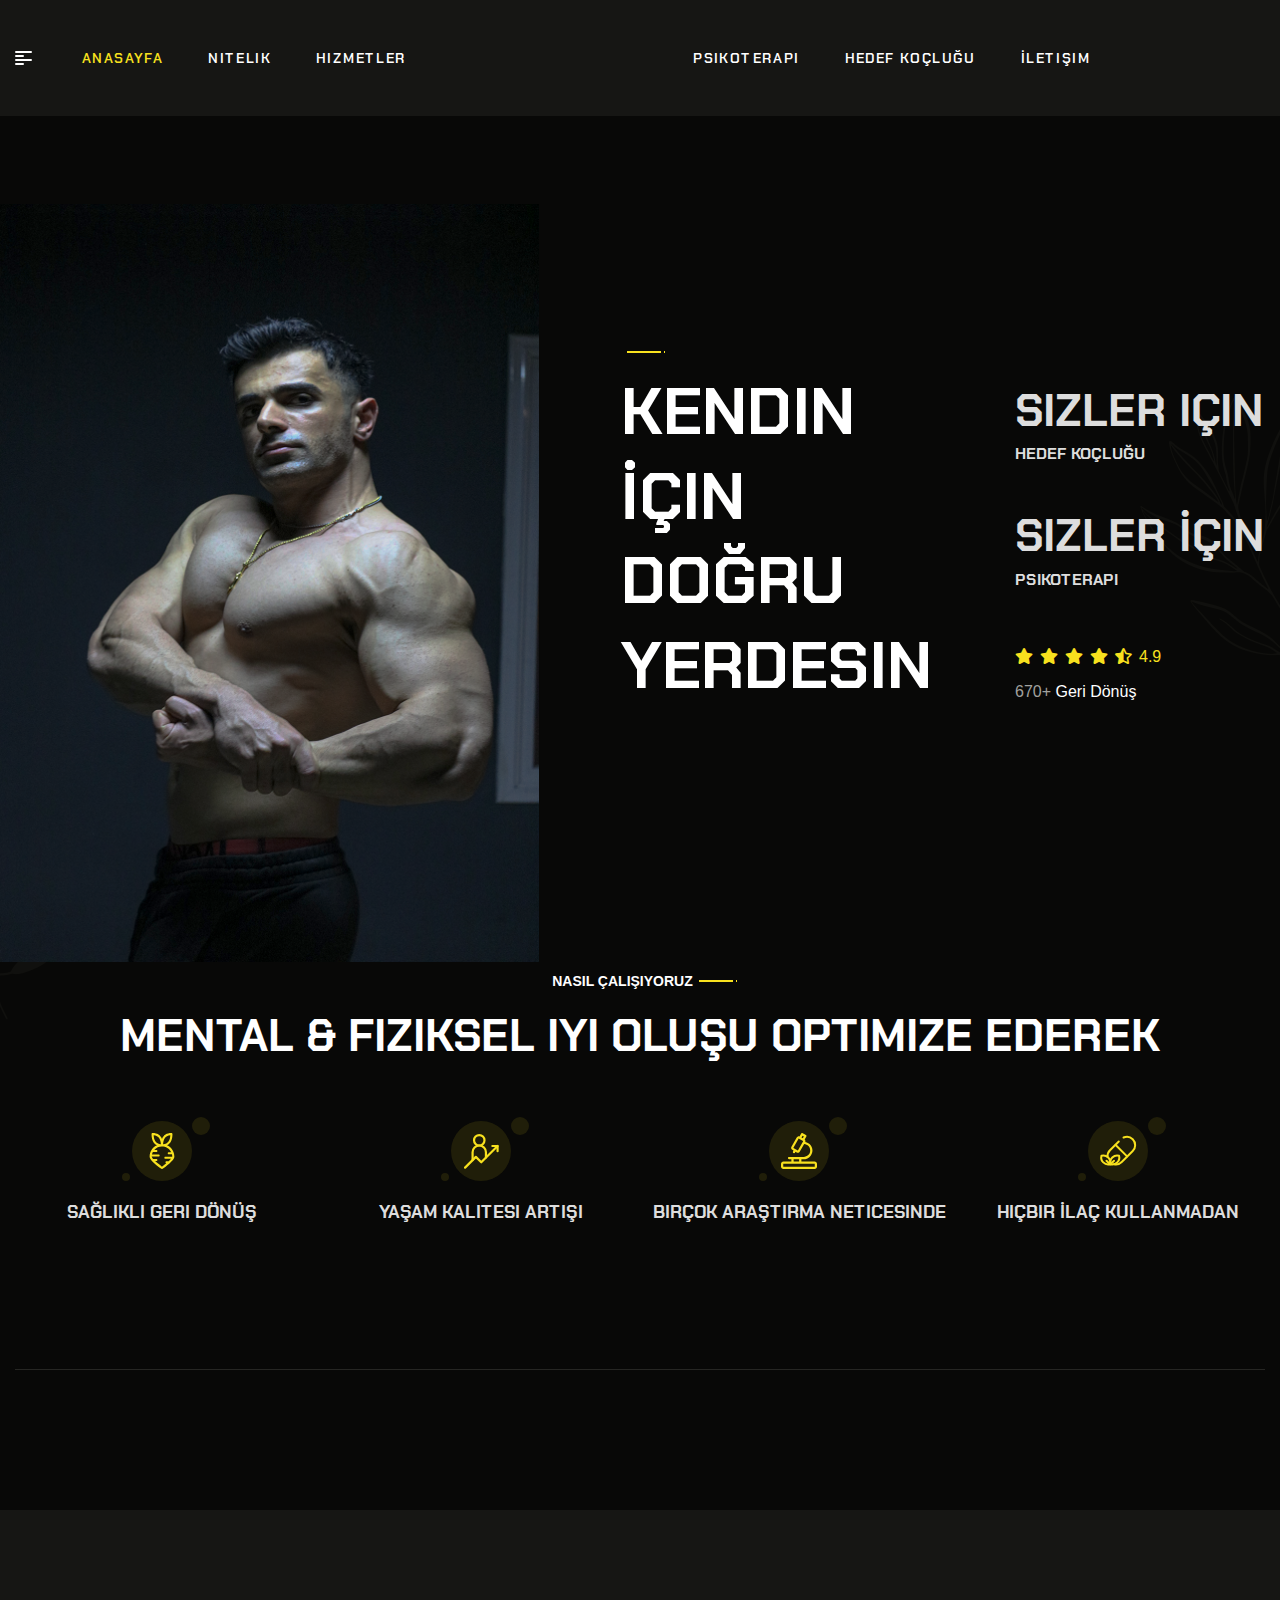
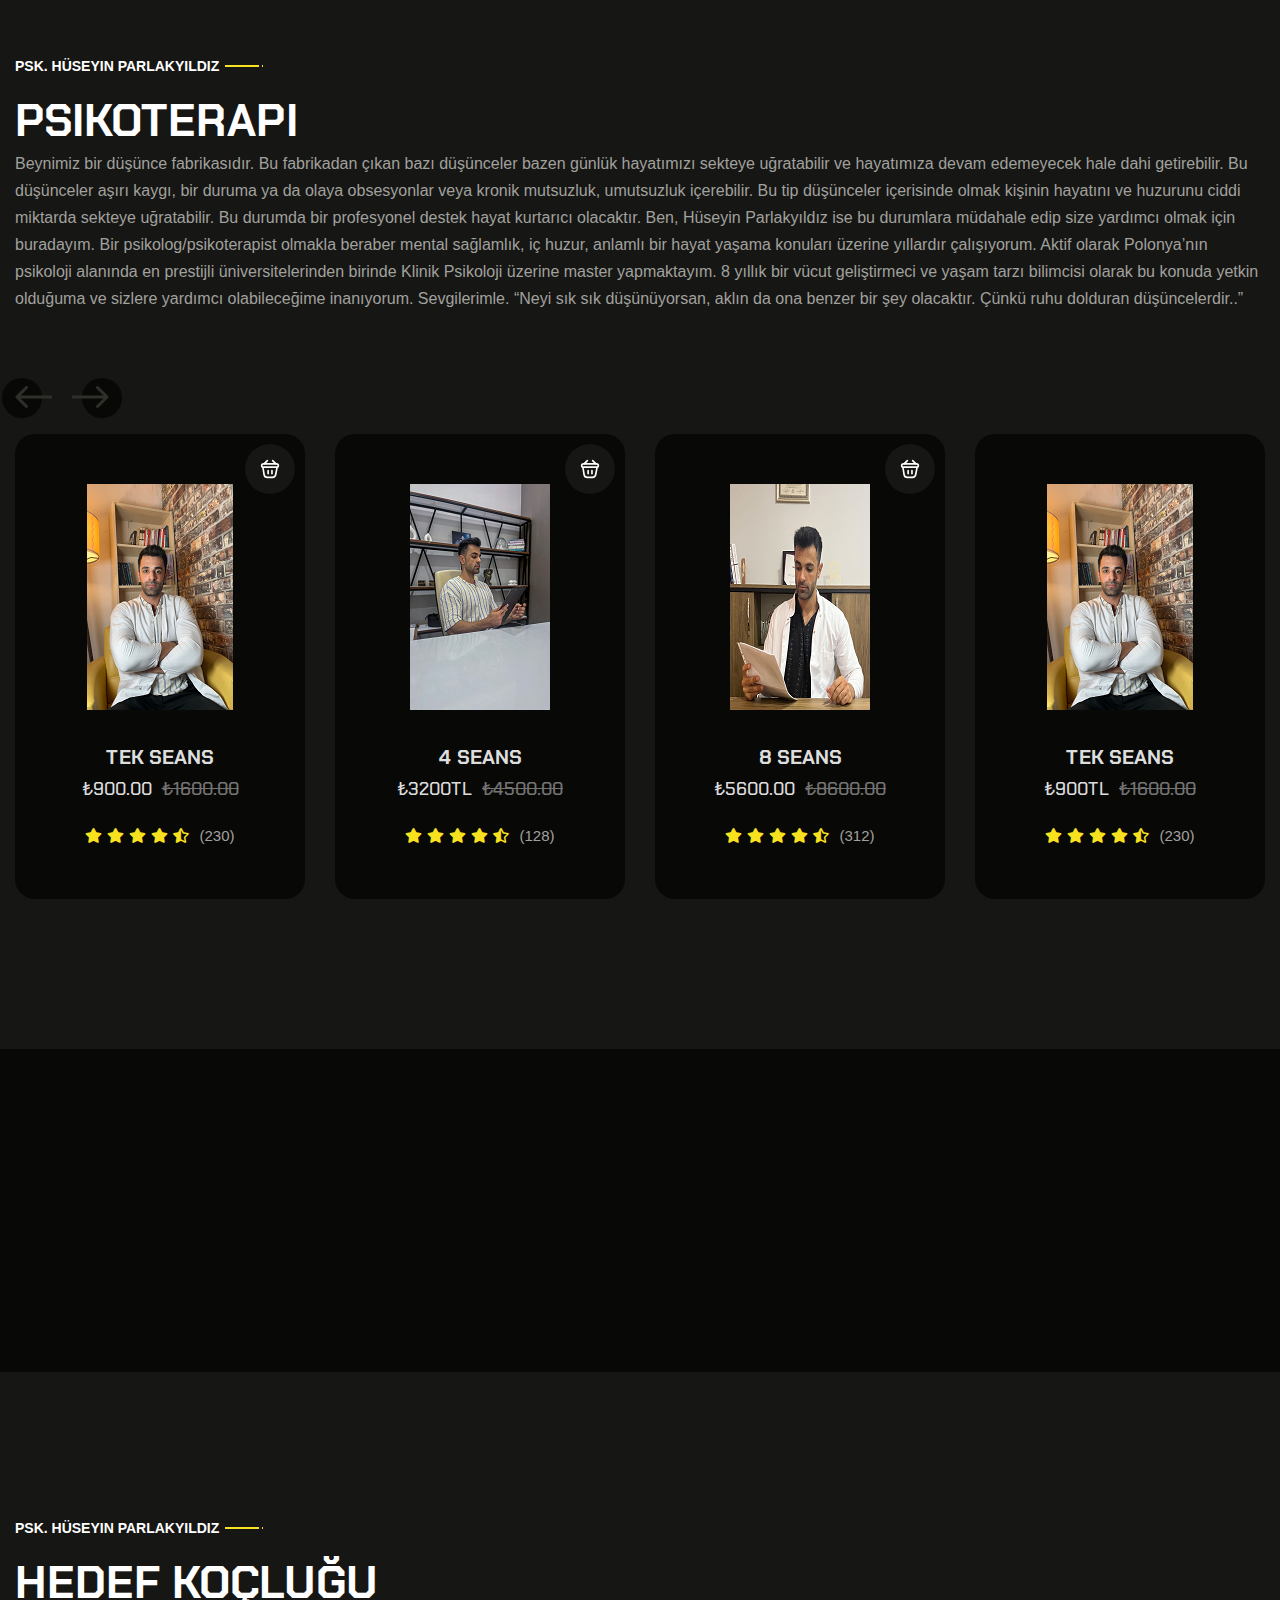
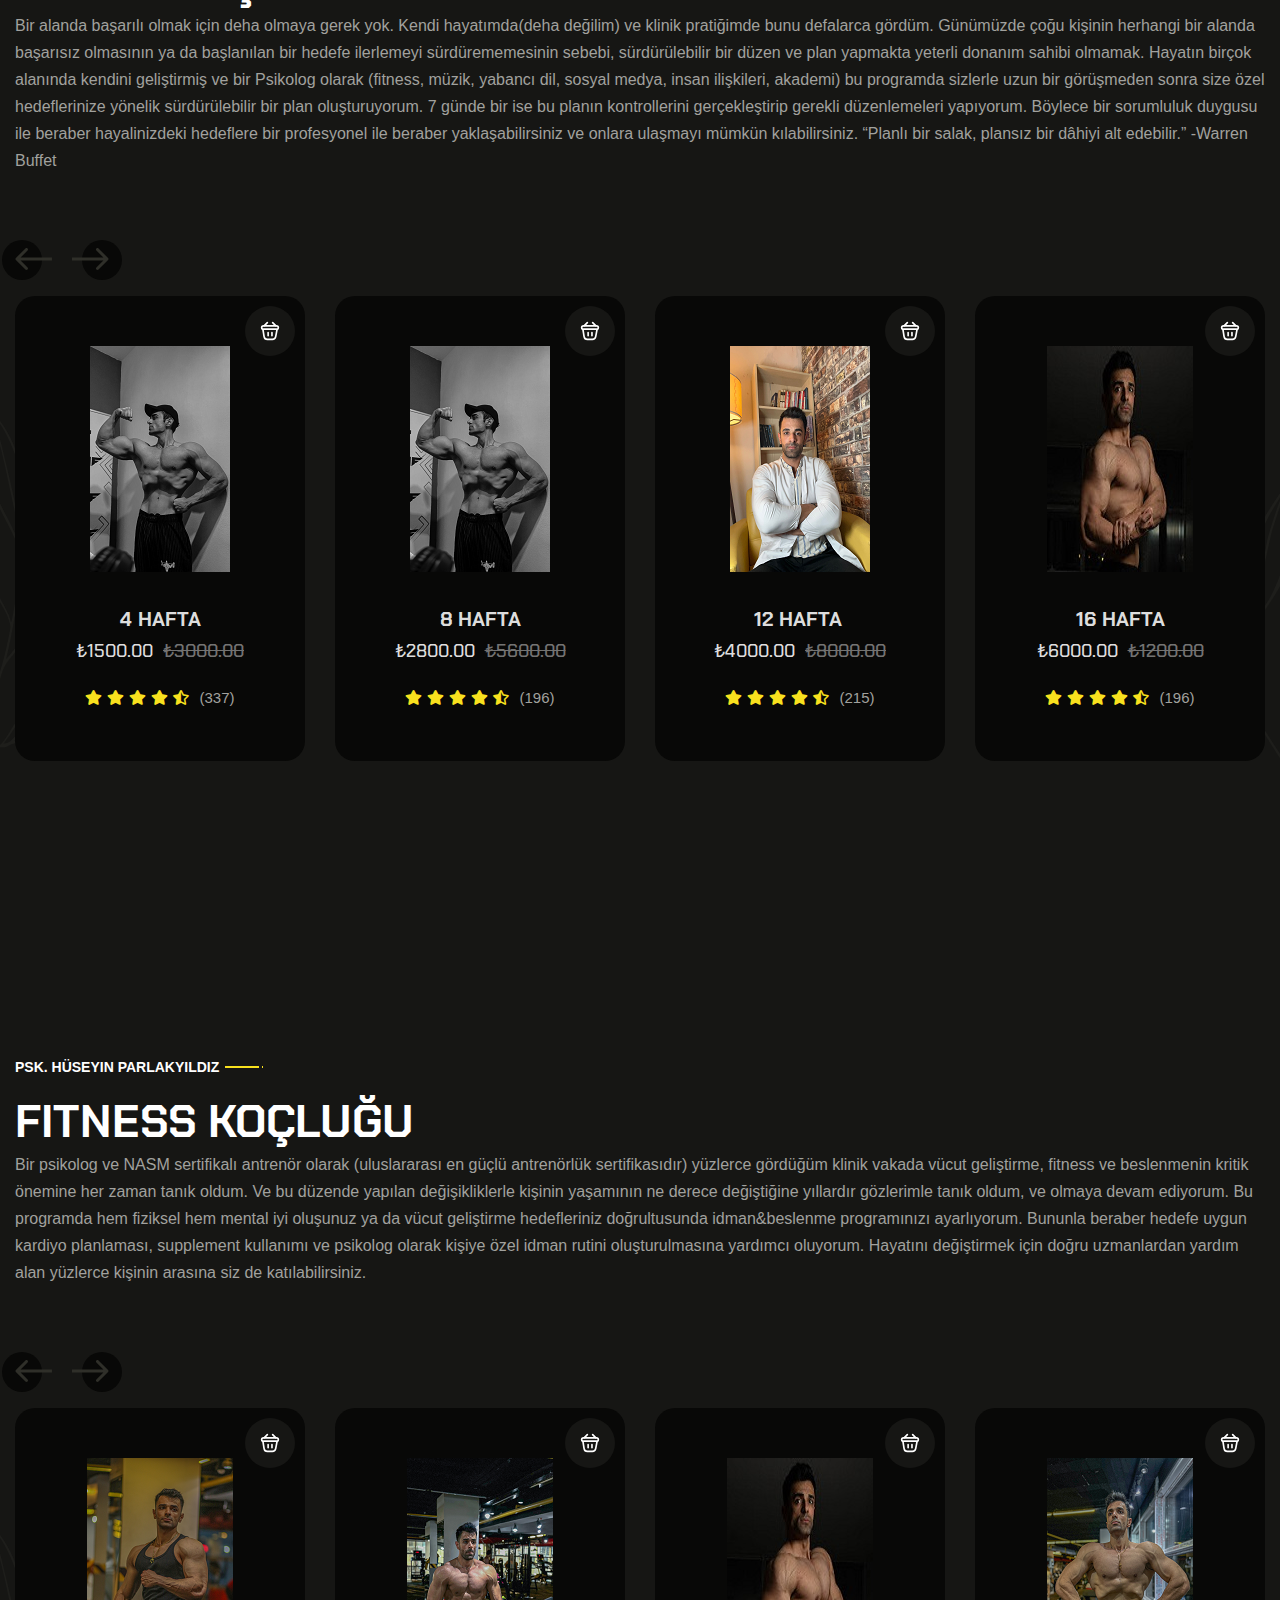
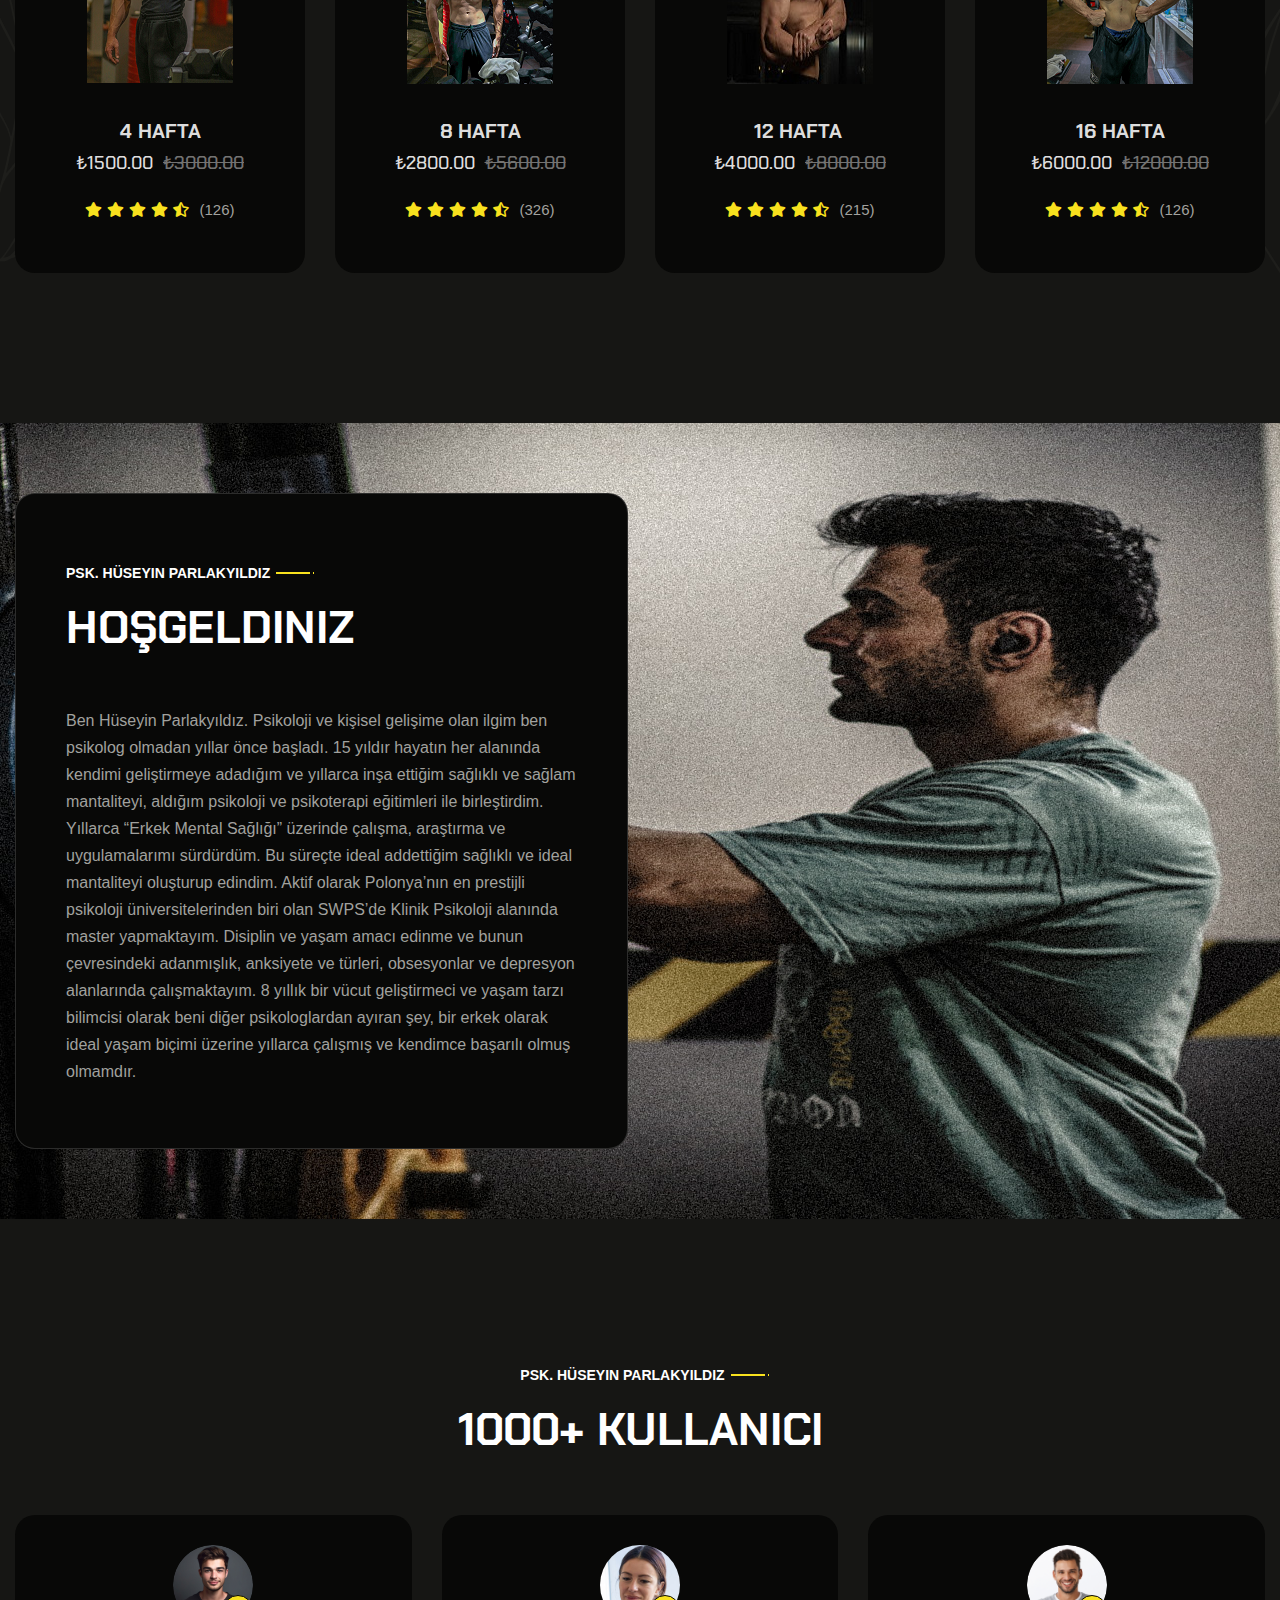
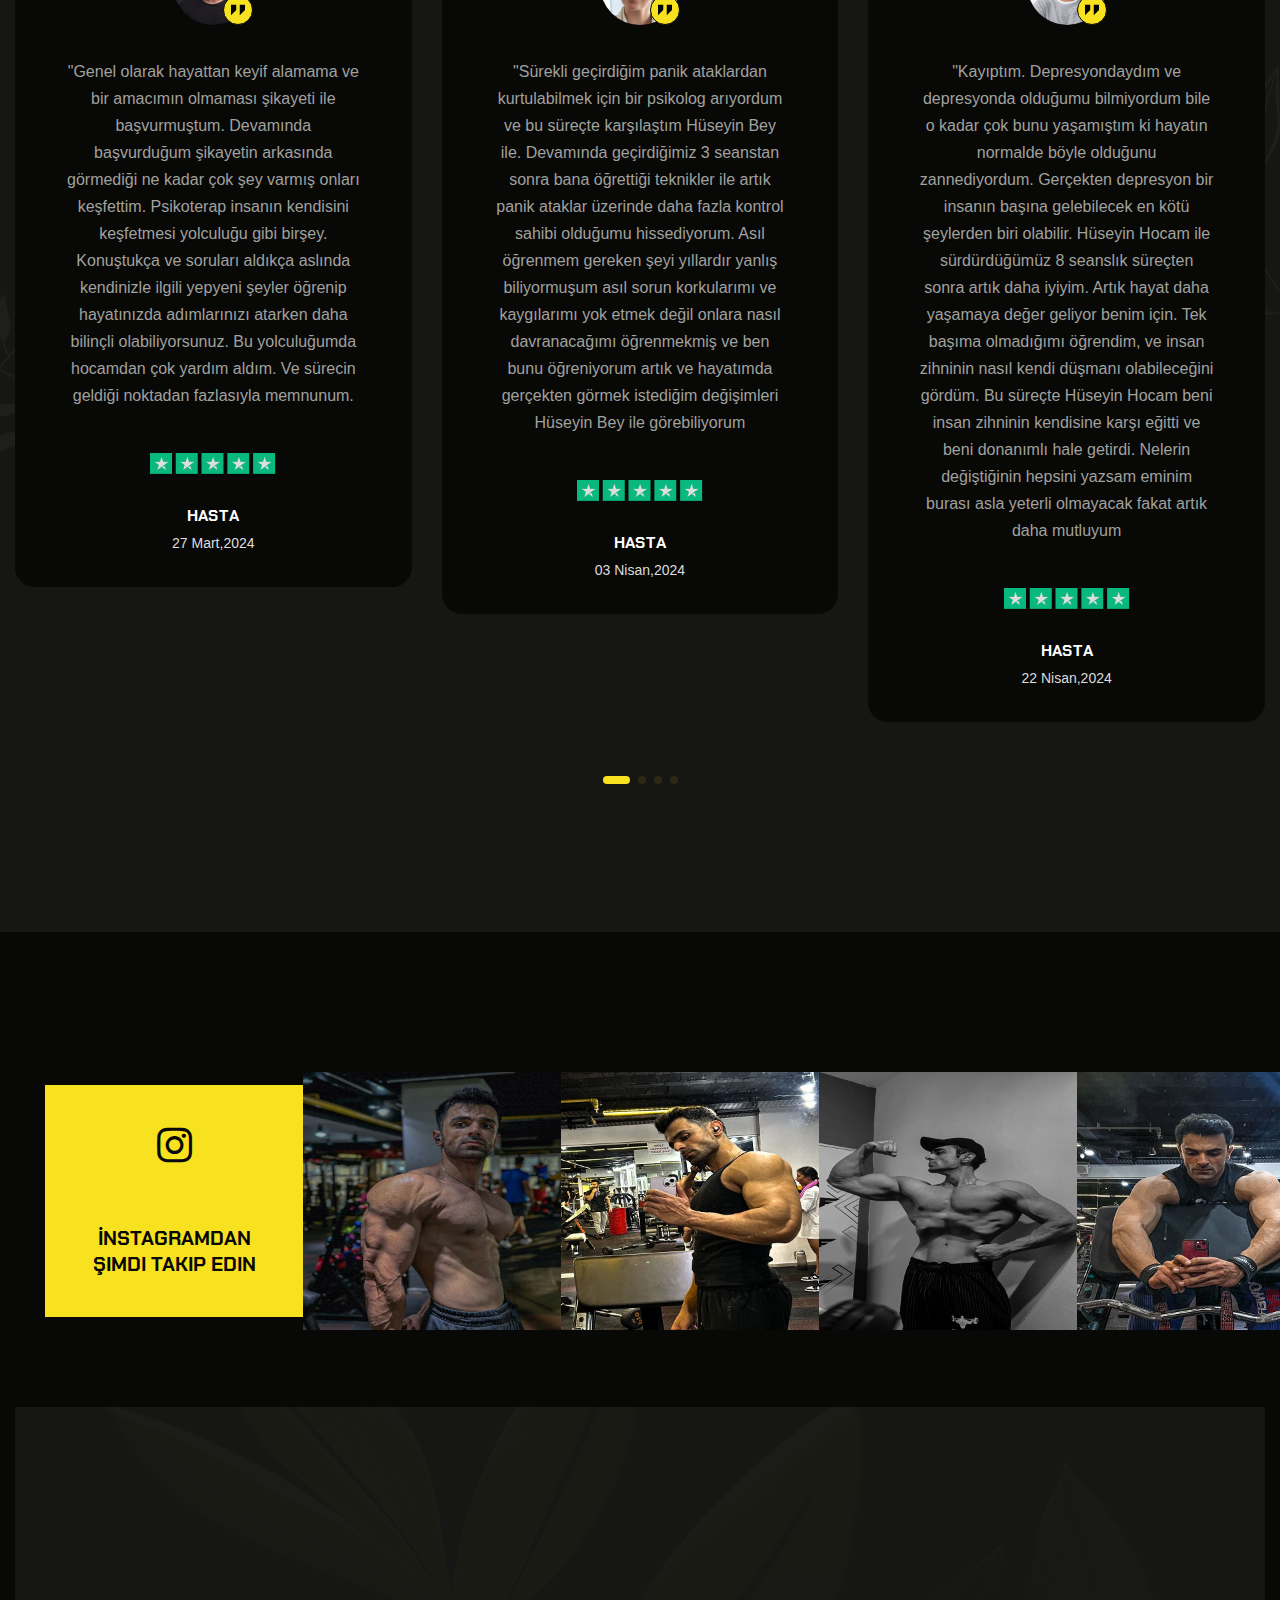
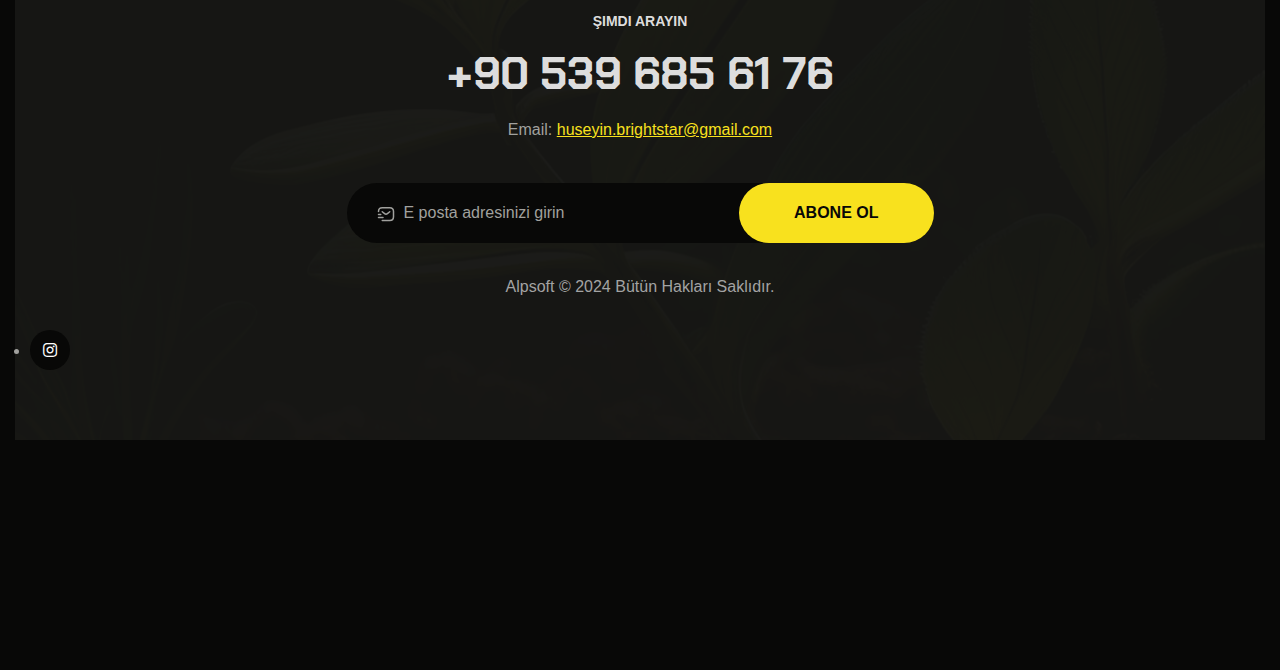
==== index.html @ 6960a84a "ada" ====
<!doctype html>
<html lang="zxx">
<head>

    <!--========= Required meta tags =========-->
    <meta charset="utf-8">
    <meta http-equiv="x-ua-compatible" content="ie=edge">
    <meta name="description" content="">
    <meta name="viewport" content="width=device-width, initial-scale=1, shrink-to-fit=no">

    <title>Psk. Hüseyin Parlakyıldız</title>

    <link rel="shortcut icon" href="assets/img/favicon.png" type="images/x-icon"/>

    <!-- css include -->
    <link rel="stylesheet" href="assets/css/bootstrap.min.css">
    <link rel="stylesheet" href="assets/css/fontawesome.css">
    <link rel="stylesheet" href="assets/css/animate.css">
    <link rel="stylesheet" href="assets/css/swiper.min.css">
    <link rel="stylesheet" href="assets/css/jquery-ui.min.css">
    <link rel="stylesheet" href="assets/css/magnific-popup.css">
    <link rel="stylesheet" href="assets/css/main.css">
</head>

<body class="demo-dark">

<!-- backtotop - start -->
<div class="xb-backtotop style-two">
    <a href="#" class="scroll">
        <i class="far fa-arrow-up"></i>
    </a>
</div>
<!-- backtotop - end -->

<!-- preloader start -->
<div id="xb-loadding" class="xb-loadding-container style-dark">
    <div class="xb-loader">
        <div class="xb-loadding-inner">
            <img src="assets/img/logo/preloader2.png" alt="">
         </div>
    </div>
</div>
<!-- preloader end -->


<div class="body_wrap">

    <!-- header start -->
    <header id="home" class="header-area header-style-two is-sticky">
        <div class="xb-header stricky">
            <div class="container">
                <div class="header__wrap ul_li_between">
                    <div class="main-menu__wrap ul_li_between w-100 navbar navbar-expand-lg">
                        <div class="header-logo d-lg-none">
                            <a href="index.html"><img src="assets/img/logo/logo2.svg" alt=""></a>
                        </div>
                        <div class="xb-menu-inner d-none d-lg-block">
                            <div class="menu-left ul_li_between">
                                <a class="header__bar offcanvas-sidebar-btn" href="javascript:void(0);">
                                    <div class="header__bar-icon">
                                        <span></span>
                                        <span></span>
                                        <span></span>
                                        <span></span>
                                    </div>
                                </a>
                                <div class="header-logo">
                                    <a href="index.html"><img src="assets/img/logo/logo2.svg" alt=""></a>
                                </div>
                                <nav class="main-menu collapse navbar-collapse">
                                    <ul>
                                        <li class="menu-item-has-children active">
                                            <a class="section-link" href="#home"><span>AnaSayfa</span></a>
                                            <ul class="submenu">
                                            </ul>
                                        </li>
                                        <li><a class="section-link" href="#features"><span>Nitelik</span></a></li>
                                        <li class="menu-item-has-children">
                                            <a class="section-link" href="#shop"><span>Hizmetler</span></a>
                                            <ul class="submenu">
                                            </ul>
                                        </li>
                                        <li><a class="section-link" href="#"><span>Psikoterapi</span></a></li>
                                        <li class="menu-item-has-children">
                                            <a class="section-link" href=""><span>Hedef Koçluğu</span></a>
                                            <ul class="submenu">
                                            </ul>
                                       
                                        <li><a class="section-link" href="#contact"><span>İletişim</span></a></li>
                                    </ul>
                                </nav>
                            </div>
                        </div>
                       
                    </div>
                    <div class="xb-header-wrap">
                        <div class="xb-header-menu">
                            <div class="xb-header-menu-scroll">
                                <div class="xb-menu-close xb-hide-xl xb-close"></div>
                                <div class="xb-logo-mobile xb-hide-xl">
                                    <a href="index.html" rel="home"><img src="assets/img/logo/logo2.svg" alt=""></a></div>
                                <div class="xb-header-mobile-search xb-hide-xl">
                                    <form role="search" action="#">
                                        <input type="text" placeholder="Search..." name="s" class="search-field">
                                    </form>
                                </div>
                                <nav class="xb-header-nav">
                                    <ul class="xb-menu-primary clearfix">
                                        <li class="menu-item menu-item-has-children active">
                                            <a class="section-link" href="#home"><span>AnaSayfa</span></a>
                                            <ul class="sub-menu">
                                                <li class="active"><a href="index.html"><span>AnaSayfa</span></a></li>
                                                <li><a href="index.html"><span>index</span></a></li>
                                            </ul>
                                        </li>
                                        <li class="menu-item"><a class="section-link" href="#features"><span>Features</span></a></li>
                                        <li class="menu-item menu-item-has-children">
                                            <a class="section-link" href="#shop"><span>Shop</span></a>
                                            <ul class="sub-menu">
                                                <li><a href="shop.html"><span>Products</span></a></li>
                                                <li><a href="shop-single.html"><span>Single Product</span></a></li>
                                                <li><a href="cart.html"><span>Cart</span></a></li>
                                                <li><a href="checkout.html"><span>Checkout</span></a></li>
                                            </ul>
                                        </li>
                                        <li class="menu-item"><a class="section-link" href="#pricing"><span>Pricing</span></a></li>
                                        <li class="menu-item menu-item-has-children">
                                            <a class="section-link" href="#blog"><span>psikoterapi</span></a>
                                            <ul class="sub-menu">
                                                <li><a href="blog.html"><span>Blog</span></a></li>
                                                <li><a href="blog-single.html"><span>Blog Details</span></a></li>
                                            </ul>
                                        </li>
                                        <li class="menu-item"><a class="section-link" href="#contact"><span>Contact</span></a></li>
                                    </ul>
                                </nav>
                            </div>
                        </div>
                        <div class="xb-header-menu-backdrop"></div>
                    </div>
                </div>
            </div>
        </div>
    </header>
    <!-- header end -->

    <!-- sidebar-info start -->
    <div class="offcanvas-sidebar black-sidebar">
        <div class="sidebar-menu-close">
            <a class="xb-close" href="javascript:void(0);"></a>
        </div>
        <div class="sidebar-top mb-65">
            <div class="sidebar-logo mb-40">
                <a href="index.html">
                    <img src="assets/img/logo/f_logo.png" alt="logo">
                </a>
            </div>
            <div class="sidebar-content">
Hayatını Benimle Beraber Değiştirmeye 
Hazır mısın ?
            </div>
        </div>
    
        <div class="sidebar-contact-info mb-65">
            <h4 class="sidebar-heading">İletişim Bilgileri</h4>
            <ul class="sidebar-info-list list-unstyled">
                <li><span><img src="assets/img/icon/star-2.svg" alt=""></span>Yenişehir / Mersin Barbaros Mah. 2102 sok. Medine Apartmanı, 2B
                </li>
                <li><a href="#!"><span><img src="assets/img/icon/star-2.svg" alt=""></span>@vucutcu.psikolog</a></li>
            </ul>
        </div>
        <div class="xb-content-wrap d-flex">
            <div class="xb-title col-auto">Şimdi Ara:</div>
            <div class="xb-inf-content-wrap col">
                <div class="xb-item-wrap row">
                    <div class="xb-item col-auto "> 
                        <span class="item-content"><a href="tel:+90 539 685 61 76" class="tel">Psk. Hüseyin Parlakyıldız</a></span>
                    </div>
                    <div class="xb-item col-auto "> <span class="item-content"><a href="mailto:huseyin.brightstar@gmail.com">huseyin.brightstar@gmail.com</a></span>
                    </div>
                </div>
            </div>
        </div>
        <div class="sidebar-socials-wrap mt-30"> <a class="social-item" href="https://www.instagram.com/vucutcu.psikolog/" target="_blank">instagram</a><a class="social-item" href="https://www.linkedin.com/in/h%C3%BCseyin-parlaky%C4%B1ld%C4%B1z-a8245b280/?originalSubdomain=tr" target="_blank">Linkedin</a><a class="social-item" href="https://www.youtube.com/channel/UCBtDRY7iyoyU3-BaMuabT7w" target="_blank">Youtube</a><a class="social-item" ></div>
        
    </div>
    <!-- sidebar-info end -->

    <!-- header search start -->
    <div class="header-search-form-wrapper">
        <div class="xb-search-close xb-close"></div>
        <div class="header-search-container container">
            <form role="search" class="search-form" action="#">
                <input type="search"  class="search-field" placeholder="Search …" value="" name="s">
                <button type="submit" class="search-submit"><i class="far fa-search"></i></button>
            </form>
        </div>
    </div>
    <!-- header search end -->
    <div class="body-overlay"></div>

    <!-- main area start  -->
    <main>
        <!-- hero start -->
        <section class="hero bg_img hero-style-two d-flex align-items-center">
            <div class="container">
                <div class="hero-inner ul_li_between">
                    <div class="hero-img wow fadeInUp" data-wow-delay="150ms" data-wow-duration=".6s">
                        <img src="assets/img/shop/hero_product2.png" alt="">
                        <div class="hero-img-shape">
                            <div class="shape shape--1">
                                <img src="assets/img/shape/h_shape1.png" alt="">
                            </div>
                            <div class="shape shape--2">
                                <img src="assets/img/shape/h_shape2.png" alt="">
                            </div>
                        </div>
                    </div>
                    <div class="hero-content wow fadeInUp" data-wow-delay="0ms" data-wow-duration=".6s">
                        <div class="sec-title sec-title--white sec-title--big sec-title--two mb-35">
                            <span class="sub-title"></span>
                            <h2 class="title">Kendin İçin Doğru yerdesin</h2>
                        </div>
                        <a ></a>
                    </div>
                    <div class="hero-info wow fadeInUp" data-wow-delay="300ms" data-wow-duration=".6s">
                         <div class="hero-info-feature mb-40">
                            <h2>Sizler için</h2>
                            <span>Hedef Koçluğu</span>
                        </div>
                        <div class="hero-info-feature mb-50">
                            <h2>Sizler İçin</h2>
                            <span> Psikoterapi</span>
                        </div>
                        <div class="hero-review">
                            <ul class="hero-rating ul_li">
                                <li><i class="fas fa-star"></i></li>
                                <li><i class="fas fa-star"></i></li>
                                <li><i class="fas fa-star"></i></li>
                                <li><i class="fas fa-star"></i></li>
                                <li><i class="fas fa-star-half-alt"></i></li>
                                <li>4.9</li>
                            </ul>
                            <p>670+ <span>Geri Dönüş</span></p>
                        </div>
                    </div>
                </div>
            </div>
            <div class="xb-hero-shape">
                <div class="shape shape--1">
                    <img src="assets/img/shape/h_shape3.png" alt="">
                </div>
                <div class="shape shape--2">
                    <img src="assets/img/shape/h_shape4.png" alt="">
                </div>
            </div>
        </section>
        <!-- hero end -->

        <!-- feature start -->
        <section id="features" class="feature pt-35">
            <div class="container">
                <div class="sec-title sec-title--white text-center sec-title--two mb-55">
                    <span class="sub-title">Nasıl Çalışıyoruz</span>
                    <h2 class="title">Mental & Fiziksel iyi oluşu optimize ederek</h2>
                </div>
                <div class="row mt-none-60">
                    <div class="col-lg-3 col-md-6 mt-60">
                        <div class="xb-feature text-center">
                            <div class="xb-item--icon">
                                <img src="assets/img/icon/feat_01.svg" alt="">
                            </div>
                            <h3 class="xb-item--title">Sağlıklı Geri Dönüş</h3>
                        </div>
                    </div>
                    <div class="col-lg-3 col-md-6 mt-60">
                        <div class="xb-feature text-center">
                            <div class="xb-item--icon">
                                <img src="assets/img/icon/feat_02.svg" alt="">
                            </div>
                            <h3 class="xb-item--title">Yaşam Kalitesi Artışı</h3>
                        </div>
                    </div>
                    <div class="col-lg-3 col-md-6 mt-60">
                        <div class="xb-feature text-center">
                            <div class="xb-item--icon">
                                <img src="assets/img/icon/feat_03.svg" alt="">
                            </div>
                            <h3 class="xb-item--title">Birçok Araştırma Neticesinde</h3>
                        </div>
                    </div>
                    <div class="col-lg-3 col-md-6 mt-60">
                        <div class="xb-feature text-center">
                            <div class="xb-item--icon">
                                <img src="assets/img/icon/feat_04.svg" alt="">
                            </div>
                            <h3 class="xb-item--title">Hiçbir İlaç Kullanmadan</h3>
                        </div>
                    </div>
                </div>
            </div>
        </section>
        <!-- feature end -->

        <!-- divicer start -->
        <div class="container pt-145 pb-140">
           <div class="xb-hr"></div>
        </div>
        <!-- divicer end -->

        <!-- about 
        <section class="about pb-150">
            <div class="container">
                <div class="row align-items-center mt-none-60">
                    <div class="col-xl-6 col-lg-6 mt-70">
                        <div class="about-img-inner text-center wow fadeInLeft" data-wow-delay="0ms" data-wow-duration=".6s">
                            <div class="about-img">
                                <img src="assets/img/shop/abt_product.png" alt="">
                                <div class="about-shape">
                                    <div class="shape shape--1">
                                        <img src="assets/img/shape/ab_shape1.png" alt="">
                                    </div>
                                    <div class="shape shape--2">
                                        <img src="" alt="">
                                    </div>
                                </div>
                            </div>
                            <span class="about-img-title">Vucutcu Psikolog</span>
                        </div>
                    </div>
                    <div class="col-xl-5 offset-xl-1 col-lg-6 mt-70">
                        <div class="xb-about-content wow fadeInRight" data-wow-delay="150ms" data-wow-duration=".6s">
                            <div class="sec-title sec-title--white sec-title--two mb-20">   
                                <h2 class="title">Psk. Hüseyin Parlakyıldız</h2>
                            </div>
                            <ul class="xb-rating ul_li">
                                <li><i class="fas fa-star"></i></li>
                                <li><i class="fas fa-star"></i></li>
                                <li><i class="fas fa-star"></i></li>
                                <li><i class="fas fa-star"></i></li>
                                <li><i class="fas fa-star-half-alt"></i></li>
                                <li><span>(5.5)</span></li>
                            </ul>
                            <div class="about-list-inner mt-30">
                                <span>İlgi Alanları</span>
                                <ul class="xb-about-list list-unstyled">
                                    <li><img src="assets/img/icon/check2.svg" alt="">Depresyon</li>
                                    <li><img src="assets/img/icon/check2.svg" alt="">Stres</li>
                                    <li><img src="assets/img/icon/check2.svg" alt="">Aile İçi İletişim Sorunları
                                   </li>
                                    <li><img src="assets/img/icon/check2.svg" alt="">Yaygın Anksiyete Bozukluğu
                                    </li>
                                    <li><img src="assets/img/icon/check2.svg" alt="">Özgüven Sorunu (Kendine Güven Sorunu)</li>
                                    <li><img src="assets/img/icon/check2.svg" alt="">Obsesif-Kompulsif Bozukluk</li>
                                    <li><img src="assets/img/icon/check2.svg" alt="">Panik Atak
                                    </li>
                                    <li><img src="assets/img/icon/check2.svg" alt="">Şişmanlık (Obezite)
                                    </li>
                                    <li><img src="assets/img/icon/check2.svg" alt="">Cinsel İşlev Bozukluğu</li>

                                </ul>
                            </div>
                            <div class="about-cta ul_li mt-45">
                                <h3></h3>
                                <a class="xb-btn"href="tel:+90 539 685 61 76" class="tel">Şimdi Satın Al</a>
                            </div>
                        </div>
                    </div>
                </div>
            </div>
        </section>
    -->
        <!-- about end -->
        

        <!-- shop start -->
        <section id="shop" class="shop z-3 pos-rel pt-140 pb-150" data-bg-color="#161614">
            <div class="container">
                <div class="ul_li_between mb-25">
                    <div class="sec-title sec-title--white sec-title--two mb-30">
                        <span class="sub-title">Psk. Hüseyin Parlakyıldız
                        </span>
                        <h2 class="title">Psikoterapi</h2>
                        <div class="xb-item--desc mb-40">
                            Beynimiz bir düşünce fabrikasıdır. Bu fabrikadan çıkan bazı düşünceler bazen günlük hayatımızı sekteye uğratabilir ve hayatımıza devam edemeyecek hale dahi getirebilir. Bu düşünceler aşırı kaygı, bir duruma ya da olaya obsesyonlar veya kronik mutsuzluk, umutsuzluk içerebilir. Bu tip düşünceler içerisinde olmak kişinin hayatını ve huzurunu ciddi miktarda sekteye uğratabilir. Bu durumda bir profesyonel destek hayat kurtarıcı olacaktır. Ben, Hüseyin Parlakyıldız ise bu durumlara müdahale edip size yardımcı olmak için buradayım. Bir psikolog/psikoterapist olmakla beraber mental sağlamlık, iç huzur, anlamlı bir hayat yaşama konuları üzerine yıllardır çalışıyorum. Aktif olarak Polonya’nın psikoloji alanında en prestijli üniversitelerinden birinde Klinik Psikoloji üzerine master yapmaktayım. 8 yıllık bir vücut geliştirmeci ve yaşam tarzı bilimcisi olarak bu konuda yetkin olduğuma ve sizlere yardımcı olabileceğime inanıyorum. Sevgilerimle. 

“Neyi sık sık düşünüyorsan, aklın da ona benzer bir şey olacaktır. Çünkü ruhu dolduran düşüncelerdir..” 
   </div>

                    </div>
                    <div class="shop-carousel ul_li">
                        <div class="xb-swiper-arrow xb-swiper-arrow-prev"><svg width="37" height="24" viewBox="0 0 37 24" fill="none" xmlns="http://www.w3.org/2000/svg">
  <path d="M0.892464 13.0607C0.306679 12.4749 0.306679 11.5251 0.892464 10.9393L10.4384 1.3934C11.0242 0.807611 11.9739 0.807611 12.5597 1.3934C13.1455 1.97919 13.1455 2.92893 12.5597 3.51472L4.07444 12L12.5597 20.4853C13.1455 21.0711 13.1455 22.0208 12.5597 22.6066C11.9739 23.1924 11.0242 23.1924 10.4384 22.6066L0.892464 13.0607ZM36.9531 13.5H1.95312V10.5H36.9531V13.5Z" fill="#2F2F29" />
</svg></div>
                        <div class="xb-swiper-arrow xb-swiper-arrow-next"><svg width="37" height="24" viewBox="0 0 37 24" fill="none" xmlns="http://www.w3.org/2000/svg">
                            <path d="M36.0607 13.0607C36.6464 12.4749 36.6464 11.5251 36.0607 10.9393L26.5147 1.3934C25.9289 0.807611 24.9792 0.807611 24.3934 1.3934C23.8076 1.97919 23.8076 2.92893 24.3934 3.51472L32.8787 12L24.3934 20.4853C23.8076 21.0711 23.8076 22.0208 24.3934 22.6066C24.9792 23.1924 25.9289 23.1924 26.5147 22.6066L36.0607 13.0607ZM0 13.5H35V10.5H0V13.5Z" fill="#2F2F29" />
                          </svg></div>
                    </div>
                </div>
                <div class="product-slider swiper-container">
                    <div class="swiper-wrapper">
                        <div class="swiper-slide">
                            <div class="xb-product text-center pos-rel xb-hover-zoom">
                                <div class="xb-item--img">
                                    <a href="index.html"><img src="assets/img/shop/product_09.png" alt=""></a>
                                </div>
                                <div class="xb-item--holder">
                                    <h2 class="xb-item--title"><a href="index.html">Tek Seans</a></h2>
                                    <h3 class="xb-item--price">₺900.00<span>₺1600.00</span></h3>
                                    <ul class="xb-rating ul_li_center">
                                        <li><i class="fas fa-star"></i></li>
                                        <li><i class="fas fa-star"></i></li>
                                        <li><i class="fas fa-star"></i></li>
                                        <li><i class="fas fa-star"></i></li>
                                        <li><i class="fas fa-star-half-alt"></i></li>
                                        <li><span>(230)</span></li>
                                    </ul>
                                </div>
                                <a class="xb-item--cart" href="shop-single.html"><img src="assets/img/icon/bag.svg" alt=""></a>
                            </div>
                        </div>
                        <div class="swiper-slide">
                            <div class="xb-product text-center pos-rel xb-hover-zoom">
                                <div class="xb-item--img">
                                    <a href="index.html"><img src="assets/img/shop/product_10.png" alt=""></a>
                                </div>
                                <div class="xb-item--holder">
                                    <h2 class="xb-item--title"><a href="index.html">4 Seans</a></h2>
                                    <h3 class="xb-item--price">₺3200tl<span>₺4500.00</span></h3>
                                    <ul class="xb-rating ul_li_center">
                                        <li><i class="fas fa-star"></i></li>
                                        <li><i class="fas fa-star"></i></li>
                                        <li><i class="fas fa-star"></i></li>
                                        <li><i class="fas fa-star"></i></li>
                                        <li><i class="fas fa-star-half-alt"></i></li>
                                        <li><span>(128)</span></li>
                                    </ul>
                                </div>
                                <a class="xb-item--cart" href="index.html"><img src="assets/img/icon/bag.svg" alt=""></a>
                            </div>
                        </div>
                        <div class="swiper-slide">
                            <div class="xb-product text-center pos-rel xb-hover-zoom">
                                <div class="xb-item--img">
                                    <a href="index.html"><img src="assets/img/shop/product_11.png" alt=""></a>
                                </div>
                                <div class="xb-item--holder">
                                    <h2 class="xb-item--title"><a href="index.html">8 Seans </a></h2>
                                    <h3 class="xb-item--price">₺5600.00<span>₺8600.00</span></h3>
                                    <ul class="xb-rating ul_li_center">
                                        <li><i class="fas fa-star"></i></li>
                                        <li><i class="fas fa-star"></i></li>
                                        <li><i class="fas fa-star"></i></li>
                                        <li><i class="fas fa-star"></i></li>
                                        <li><i class="fas fa-star-half-alt"></i></li>
                                        <li><span>(312)</span></li>
                                    </ul>
                                </div>
                                <a class="xb-item--cart" href="index.html"><img src="assets/img/icon/bag.svg" alt=""></a>
                            </div>
                        </div>
                        <div class="swiper-slide">
                            <div class="xb-product text-center pos-rel xb-hover-zoom">
                                <div class="xb-item--img">
                                    <a href="index.html"><img src="assets/img/shop/product_09.png" alt=""></a>
                                </div>
                                <div class="xb-item--holder">
                                    <h2 class="xb-item--title"><a href="index.html">Tek Seans</a></h2>
                                    <h3 class="xb-item--price">₺900tl<span>₺1600.00</span></h3>
                                    <ul class="xb-rating ul_li_center">
                                        <li><i class="fas fa-star"></i></li>
                                        <li><i class="fas fa-star"></i></li>
                                        <li><i class="fas fa-star"></i></li>
                                        <li><i class="fas fa-star"></i></li>
                                        <li><i class="fas fa-star-half-alt"></i></li>
                                        <li><span>(230)</span></li>
                            </div>
                        </div>
                    </div>
                </div>
            </div>
            <div class="index.html">
            </div>
        </div>
    </div></div>
</div>
</div>
                <iframe width="560" height="315" src="https://www.youtube.com/embed/ghqx-H7jFhU?si=2Ww3on8YgDTMxrbc" title="YouTube video player" frameborder="0" allow="accelerometer; autoplay; clipboard-write; encrypted-media; gyroscope; picture-in-picture; web-share" referrerpolicy="strict-origin-when-cross-origin" allowfullscreen></iframe>
                </div>
            </div>
        </section>
        <!-- shop end -->

 <section id="shop" class="shop z-3 pos-rel pt-140 pb-150" data-bg-color="#161614">
            <div class="container">
                <div class="ul_li_between mb-25">
                    <div class="sec-title sec-title--white sec-title--two mb-30">
                        <span class="sub-title">Psk. Hüseyin Parlakyıldız
                        </span>
                        <h2 class="title">Hedef koçluğu</h2>

                        <div class="xb-item--desc mb-40">
                            Bir alanda başarılı olmak için deha olmaya gerek yok. Kendi hayatımda(deha değilim) ve klinik pratiğimde bunu defalarca gördüm. Günümüzde çoğu kişinin herhangi bir alanda başarısız olmasının ya da başlanılan bir hedefe ilerlemeyi sürdürememesinin sebebi, sürdürülebilir bir düzen ve plan yapmakta yeterli donanım sahibi olmamak. Hayatın birçok alanında kendini geliştirmiş ve bir Psikolog olarak (fitness, müzik, yabancı dil, sosyal medya, insan ilişkileri, akademi) bu programda sizlerle uzun bir görüşmeden sonra size özel hedeflerinize yönelik sürdürülebilir bir plan oluşturuyorum. 7 günde bir ise bu planın kontrollerini gerçekleştirip gerekli düzenlemeleri yapıyorum. Böylece bir sorumluluk duygusu ile beraber hayalinizdeki hedeflere bir profesyonel ile beraber yaklaşabilirsiniz ve onlara ulaşmayı mümkün kılabilirsiniz. 

“Planlı bir salak, plansız bir dâhiyi alt edebilir.” -Warren Buffet
 
   </div>
                        
                    </div>
                    <div class="shop-carousel ul_li">
                        <div class="xb-swiper-arrow xb-swiper-arrow-prev"><svg width="37" height="24" viewBox="0 0 37 24" fill="none" xmlns="http://www.w3.org/2000/svg">
  <path d="M0.892464 13.0607C0.306679 12.4749 0.306679 11.5251 0.892464 10.9393L10.4384 1.3934C11.0242 0.807611 11.9739 0.807611 12.5597 1.3934C13.1455 1.97919 13.1455 2.92893 12.5597 3.51472L4.07444 12L12.5597 20.4853C13.1455 21.0711 13.1455 22.0208 12.5597 22.6066C11.9739 23.1924 11.0242 23.1924 10.4384 22.6066L0.892464 13.0607ZM36.9531 13.5H1.95312V10.5H36.9531V13.5Z" fill="#2F2F29" />
</svg></div>
                        <div class="xb-swiper-arrow xb-swiper-arrow-next"><svg width="37" height="24" viewBox="0 0 37 24" fill="none" xmlns="http://www.w3.org/2000/svg">
                            <path d="M36.0607 13.0607C36.6464 12.4749 36.6464 11.5251 36.0607 10.9393L26.5147 1.3934C25.9289 0.807611 24.9792 0.807611 24.3934 1.3934C23.8076 1.97919 23.8076 2.92893 24.3934 3.51472L32.8787 12L24.3934 20.4853C23.8076 21.0711 23.8076 22.0208 24.3934 22.6066C24.9792 23.1924 25.9289 23.1924 26.5147 22.6066L36.0607 13.0607ZM0 13.5H35V10.5H0V13.5Z" fill="#2F2F29" />
                          </svg></div>
                    </div>
                </div>
                <div class="product-slider swiper-container">
                    <div class="swiper-wrapper">
                        <div class="swiper-slide">
                            <div class="xb-product text-center pos-rel xb-hover-zoom">
                                <div class="xb-item--img">
                                    <a href="index.html"><img src="assets/img/shop/product_05.png" alt=""></a>
                                </div>
                                <div class="xb-item--holder">
                                    <h2 class="xb-item--title"><a href="index.html">4 Hafta</a></h2>
                                    <h3 class="xb-item--price">₺1500.00<span>₺3000.00</span></h3>
                                    <ul class="xb-rating ul_li_center">
                                        <li><i class="fas fa-star"></i></li>
                                        <li><i class="fas fa-star"></i></li>
                                        <li><i class="fas fa-star"></i></li>
                                        <li><i class="fas fa-star"></i></li>
                                        <li><i class="fas fa-star-half-alt"></i></li>
                                        <li><span>(337)</span></li>
                                    </ul>
                                </div>
                                <a class="xb-item--cart" href="index.html"><img src="assets/img/icon/bag.svg" alt=""></a>
                            </div>
                        </div>
                        <div class="swiper-slide">
                            <div class="xb-product text-center pos-rel xb-hover-zoom">
                                <div class="xb-item--img">
                                    <a href="index.html"><img src="assets/img/shop/product_05.png" alt=""></a>
                                </div>
                                <div class="xb-item--holder">
                                    <h2 class="xb-item--title"><a href="index.html">8 Hafta</a></h2>
                                    <h3 class="xb-item--price">₺2800.00<span>₺5600.00</span></h3>
                                    <ul class="xb-rating ul_li_center">
                                        <li><i class="fas fa-star"></i></li>
                                        <li><i class="fas fa-star"></i></li>
                                        <li><i class="fas fa-star"></i></li>
                                        <li><i class="fas fa-star"></i></li>
                                        <li><i class="fas fa-star-half-alt"></i></li>
                                        <li><span>(196)</span></li>
                                    </ul>
                                </div>
                                <a class="xb-item--cart" href="shop-single.html"><img src="assets/img/icon/bag.svg" alt=""></a>
                            </div>
                        </div>
                        <div class="swiper-slide">
                            <div class="xb-product text-center pos-rel xb-hover-zoom">
                                <div class="xb-item--img">
                                    <a href="index.html"><img src="assets/img/shop/product_06.png" alt=""></a>
                                </div>
                                <div class="xb-item--holder">
                                    <h2 class="xb-item--title"><a href="index.html">12 Hafta </a></h2>
                                    <h3 class="xb-item--price">₺4000.00<span>₺8000.00</span></h3>
                                    <ul class="xb-rating ul_li_center">
                                        <li><i class="fas fa-star"></i></li>
                                        <li><i class="fas fa-star"></i></li>
                                        <li><i class="fas fa-star"></i></li>
                                        <li><i class="fas fa-star"></i></li>
                                        <li><i class="fas fa-star-half-alt"></i></li>
                                        <li><span>(215)</span></li>
                                    </ul>
                                </div>
                                <a class="xb-item--cart" href="index.html"><img src="assets/img/icon/bag.svg" alt=""></a>
                     
                            </div>
                        </div>
                        <div class="swiper-slide">
                            <div class="xb-product text-center pos-rel xb-hover-zoom">
                                <div class="xb-item--img">
                                    <a href="index.html"><img src="assets/img/shop/product_14.png" alt=""></a>
                                </div>
                                <div class="xb-item--holder">
                                    <h2 class="xb-item--title"><a href="index.html">16 Hafta</a></h2>
                                    <h3 class="xb-item--price">₺6000.00<span>₺1200.00</span></h3>
                                    <ul class="xb-rating ul_li_center">
                                        <li><i class="fas fa-star"></i></li>
                                        <li><i class="fas fa-star"></i></li>
                                        <li><i class="fas fa-star"></i></li>
                                        <li><i class="fas fa-star"></i></li>
                                        <li><i class="fas fa-star-half-alt"></i></li>
                                        <li><span>(196)</span></li>
                                    </ul>
                                </div>
                                <a class="xb-item--cart" href="index.html"><img src="assets/img/icon/bag.svg" alt=""></a>
                            </div>
                        </div>                      

                        </div>
                    </div>
                </div>
            </div>
            <div class="shop-shape">
                <div class="shape shape--1">
                    <img src="assets/img/shape/shop_shape1.png" alt="">
                </div>
                <div class="shape shape--2">
                    <img src="assets/img/shape/shop_shape2.png" alt="">
                </div>
            </div>
        </section>
        <!-- why us start -->
        <section id="shop" class="shop z-3 pos-rel pt-140 pb-150" data-bg-color="#161614">
            <div class="container">
                <div class="ul_li_between mb-25">
                    <div class="sec-title sec-title--white sec-title--two mb-30">
                        <span class="sub-title">Psk. Hüseyin Parlakyıldız
                        </span>
                        <h2 class="title">Fitness Koçluğu</h2>

                        <div class="xb-item--desc mb-40">
                            Bir psikolog ve NASM sertifikalı antrenör olarak (uluslararası en güçlü antrenörlük sertifikasıdır) yüzlerce gördüğüm klinik vakada vücut geliştirme, fitness ve beslenmenin kritik önemine her zaman tanık oldum. Ve bu düzende yapılan değişikliklerle kişinin yaşamının ne derece değiştiğine yıllardır gözlerimle tanık oldum, ve olmaya devam ediyorum. Bu programda hem fiziksel hem mental iyi oluşunuz ya da vücut geliştirme hedefleriniz doğrultusunda idman&beslenme programınızı ayarlıyorum. Bununla beraber hedefe uygun kardiyo planlaması, supplement kullanımı ve psikolog olarak kişiye özel idman rutini oluşturulmasına yardımcı oluyorum. Hayatını değiştirmek için doğru uzmanlardan yardım alan yüzlerce kişinin arasına siz de katılabilirsiniz.
 
   </div>
                        
                    </div>
                    <div class="shop-carousel ul_li">
                        <div class="xb-swiper-arrow xb-swiper-arrow-prev"><svg width="37" height="24" viewBox="0 0 37 24" fill="none" xmlns="http://www.w3.org/2000/svg">
  <path d="M0.892464 13.0607C0.306679 12.4749 0.306679 11.5251 0.892464 10.9393L10.4384 1.3934C11.0242 0.807611 11.9739 0.807611 12.5597 1.3934C13.1455 1.97919 13.1455 2.92893 12.5597 3.51472L4.07444 12L12.5597 20.4853C13.1455 21.0711 13.1455 22.0208 12.5597 22.6066C11.9739 23.1924 11.0242 23.1924 10.4384 22.6066L0.892464 13.0607ZM36.9531 13.5H1.95312V10.5H36.9531V13.5Z" fill="#2F2F29" />
</svg></div>
                        <div class="xb-swiper-arrow xb-swiper-arrow-next"><svg width="37" height="24" viewBox="0 0 37 24" fill="none" xmlns="http://www.w3.org/2000/svg">
                            <path d="M36.0607 13.0607C36.6464 12.4749 36.6464 11.5251 36.0607 10.9393L26.5147 1.3934C25.9289 0.807611 24.9792 0.807611 24.3934 1.3934C23.8076 1.97919 23.8076 2.92893 24.3934 3.51472L32.8787 12L24.3934 20.4853C23.8076 21.0711 23.8076 22.0208 24.3934 22.6066C24.9792 23.1924 25.9289 23.1924 26.5147 22.6066L36.0607 13.0607ZM0 13.5H35V10.5H0V13.5Z" fill="#2F2F29" />
                          </svg></div>
                    </div>
                </div>
                <div class="product-slider swiper-container">
                    <div class="swiper-wrapper">
                        <div class="swiper-slide">
                            <div class="xb-product text-center pos-rel xb-hover-zoom">
                                <div class="xb-item--img">
                                    <a href="index.html"><img src="assets/img/shop/product_12.png" alt=""></a>
                                </div>
                                <div class="xb-item--holder">
                                    <h2 class="xb-item--title"><a href="index.html">4 Hafta</a></h2>
                                    <h3 class="xb-item--price">₺1500.00<span>₺3000.00</span></h3>
                                    <ul class="xb-rating ul_li_center">
                                        <li><i class="fas fa-star"></i></li>
                                        <li><i class="fas fa-star"></i></li>
                                        <li><i class="fas fa-star"></i></li>
                                        <li><i class="fas fa-star"></i></li>
                                        <li><i class="fas fa-star-half-alt"></i></li>
                                        <li><span>(126)</span></li>
                                    </ul>
                                </div>
                                <a class="xb-item--cart" href="index.html"><img src="assets/img/icon/bag.svg" alt=""></a>
                            </div>
                        </div>
                        <div class="swiper-slide">
                            <div class="xb-product text-center pos-rel xb-hover-zoom">
                                <div class="xb-item--img">
                                    <a href="index.html"><img src="assets/img/shop/product_13.png" alt=""></a>
                                </div>
                                <div class="xb-item--holder">
                                    <h2 class="xb-item--title"><a href="index.html">8 Hafta</a></h2>
                                    <h3 class="xb-item--price">₺2800.00<span>₺5600.00</span></h3>
                                    <ul class="xb-rating ul_li_center">
                                        <li><i class="fas fa-star"></i></li>
                                        <li><i class="fas fa-star"></i></li>
                                        <li><i class="fas fa-star"></i></li>
                                        <li><i class="fas fa-star"></i></li>
                                        <li><i class="fas fa-star-half-alt"></i></li>
                                        <li><span>(326)</span></li>
                                    </ul>
                                </div>
                                <a class="xb-item--cart" href="shop-single.html"><img src="assets/img/icon/bag.svg" alt=""></a>
                            </div>
                        </div>
                        <div class="swiper-slide">
                            <div class="xb-product text-center pos-rel xb-hover-zoom">
                                <div class="xb-item--img">
                                    <a href="index.html"><img src="assets/img/shop/product_14.png" alt=""></a>
                                </div>
                                <div class="xb-item--holder">
                                    <h2 class="xb-item--title"><a href="index.html">12 Hafta </a></h2>
                                    <h3 class="xb-item--price">₺4000.00<span>₺8000.00</span></h3>
                                    <ul class="xb-rating ul_li_center">
                                        <li><i class="fas fa-star"></i></li>
                                        <li><i class="fas fa-star"></i></li>
                                        <li><i class="fas fa-star"></i></li>
                                        <li><i class="fas fa-star"></i></li>
                                        <li><i class="fas fa-star-half-alt"></i></li>
                                        <li><span>(215)</span></li>
                                    </ul>
                                </div>
                                <a class="xb-item--cart" href="index.html"><img src="assets/img/icon/bag.svg" alt=""></a>
                     
                            </div>
                        </div>
                        <div class="swiper-slide">
                            <div class="xb-product text-center pos-rel xb-hover-zoom">
                                <div class="xb-item--img">
                                    <a href="index.html"><img src="assets/img/shop/product_15.png" alt=""></a>
                                </div>
                                <div class="xb-item--holder">
                                    <h2 class="xb-item--title"><a href="index.html">16 Hafta</a></h2>
                                    <h3 class="xb-item--price">₺6000.00<span>₺12000.00</span></h3>
                                    <ul class="xb-rating ul_li_center">
                                        <li><i class="fas fa-star"></i></li>
                                        <li><i class="fas fa-star"></i></li>
                                        <li><i class="fas fa-star"></i></li>
                                        <li><i class="fas fa-star"></i></li>
                                        <li><i class="fas fa-star-half-alt"></i></li>
                                        <li><span>(126)</span></li>
                                    </ul>
                                </div>
                                <a class="xb-item--cart" href="index.html"><img src="assets/img/icon/bag.svg" alt=""></a>
                            </div>
                        </div>                      

                        </div>
                    </div>
                </div>
            </div>
            <div class="shop-shape">
                <div class="shape shape--1">
                    <img src="assets/img/shape/shop_shape1.png" alt="">
                </div>
                <div class="shape shape--2">
                    <img src="assets/img/shape/shop_shape2.png" alt="">
                </div>
            </div>
        </section>

        <section class="why-us bg_img pt-70 pb-70" data-background="assets/img/bg/why_us_bg.jpg">
            <div class="container">
                <div class="row">
                    <div class="col-xl-6 col-lg-8">
                        <div class="xb-why-us">
                            <div class="sec-title sec-title--white sec-title--two mb-50">
                                <span class="sub-title">PSK. HÜSEYIN PARLAKYILDIZ</span>
                                <h2 class="title">Hoşgeldiniz</h2>
                            </div>
                            Ben Hüseyin Parlakyıldız. Psikoloji ve kişisel gelişime olan ilgim ben psikolog olmadan yıllar önce başladı. 15 yıldır hayatın her alanında kendimi geliştirmeye adadığım ve yıllarca inşa ettiğim sağlıklı ve sağlam mantaliteyi, aldığım psikoloji ve psikoterapi eğitimleri ile birleştirdim. Yıllarca “Erkek Mental Sağlığı” üzerinde çalışma, araştırma ve uygulamalarımı sürdürdüm. Bu süreçte ideal addettiğim sağlıklı ve ideal mantaliteyi oluşturup edindim. Aktif olarak Polonya’nın en prestijli psikoloji üniversitelerinden biri olan SWPS’de Klinik Psikoloji alanında master yapmaktayım. Disiplin ve yaşam amacı edinme ve bunun çevresindeki adanmışlık, anksiyete ve türleri, obsesyonlar ve depresyon alanlarında çalışmaktayım. 8 yıllık bir vücut geliştirmeci ve yaşam tarzı bilimcisi olarak beni diğer psikologlardan ayıran şey, bir erkek olarak ideal yaşam biçimi üzerine yıllarca çalışmış ve kendimce başarılı olmuş olmamdır. 

                                </div>
                            </div>
                        </div>
                    </div>
                    <div class="col-xl-6 col-lg-4">
                       
                        </div>
                    </div>
                </div>
            </div>
        </section>
        <!-- why us end -->

        <!-- testimonial start -->
        <section class="testimonial z-3 pos-rel pt-140 pb-130" data-bg-color="#161614">
            <div class="container">
                <div class="sec-title sec-title--white sec-title--two text-center mb-55">
                    <span class="sub-title">PSK. HÜSEYIN PARLAKYILDIZ</span>
                    <h2 class="title">1000+ kullanıcı</h2>
                </div>
                <div class="testimonial-slider2 swiper-container">
                    <div class="swiper-wrapper">
                        <div class="swiper-slide xb-testimonial2 text-center">
                            <div class="xb-item--avatar pos-rel">
                                <img src="assets/img/avatar/tst_04.png" alt="">
                                <div class="xb-item--quote">
                                    <img src="assets/img/icon/quote.svg" alt="">
                                </div>
                            </div>
                            <div class="xb-item--desc mb-40">
                                "Genel olarak hayattan keyif alamama ve bir amacımın olmaması şikayeti ile başvurmuştum. Devamında başvurduğum şikayetin arkasında görmediği ne kadar çok şey varmış onları keşfettim. Psikoterap insanın kendisini keşfetmesi yolculuğu gibi birşey. Konuştukça ve soruları aldıkça aslında kendinizle ilgili yepyeni şeyler öğrenip hayatınızda adımlarınızı atarken daha bilinçli olabiliyorsunuz. Bu yolculuğumda hocamdan çok yardım aldım. Ve sürecin geldiği noktadan fazlasıyla memnunum.    </div>
                            <span class="xb-item--rating"><img src="assets/img/icon/tst_rating.png" alt=""></span>
                            <div class="xb-item--author mt-30">
                                <h3 class="xb-item--name">Hasta</h3>
                                <span class="xb-item--date">27 Mart,2024</span>
                            </div>
                        </div>
                        <div class="swiper-slide xb-testimonial2 text-center">
                            <div class="xb-item--avatar pos-rel">
                                <img src="assets/img/avatar/shop_avatar3.jpg" alt="">
                                <div class="xb-item--quote">
                                    <img src="assets/img/icon/quote.svg" alt="">
                                </div>
                            </div>
                            <div class="xb-item--desc mb-40">
                                "Sürekli geçirdiğim panik ataklardan kurtulabilmek için bir psikolog arıyordum ve bu süreçte karşılaştım Hüseyin Bey ile. Devamında geçirdiğimiz 3 seanstan sonra bana öğrettiği teknikler ile artık panik ataklar üzerinde daha fazla kontrol sahibi olduğumu hissediyorum. Asıl öğrenmem gereken şeyi yıllardır yanlış biliyormuşum asıl sorun korkularımı ve kaygılarımı yok etmek değil onlara nasıl davranacağımı öğrenmekmiş ve ben bunu öğreniyorum artık ve hayatımda gerçekten görmek istediğim değişimleri Hüseyin Bey ile görebiliyorum   </div>
                            <span class="xb-item--rating"><img src="assets/img/icon/tst_rating.png" alt=""></span>
                            <div class="xb-item--author mt-30">
                                <h3 class="xb-item--name">Hasta</h3>
                                <span class="xb-item--date">03 Nisan,2024</span>
                            </div>
                        </div>
                        <div class="swiper-slide xb-testimonial2 text-center">
                            <div class="xb-item--avatar pos-rel">
                                <img src="assets/img/avatar/tst_02.png" alt="">
                                <div class="xb-item--quote">
                                    <img src="assets/img/icon/quote.svg" alt="">
                                </div>
                            </div>
                            <div class="xb-item--desc mb-40">
                                "Kayıptım. Depresyondaydım ve depresyonda olduğumu bilmiyordum bile o kadar çok bunu yaşamıştım ki hayatın normalde böyle olduğunu zannediyordum. Gerçekten depresyon bir insanın başına gelebilecek en kötü şeylerden biri olabilir. Hüseyin Hocam ile sürdürdüğümüz 8 seanslık süreçten sonra artık daha iyiyim. Artık hayat daha yaşamaya değer geliyor benim için. Tek başıma olmadığımı öğrendim, ve insan zihninin nasıl kendi düşmanı olabileceğini gördüm. Bu süreçte Hüseyin Hocam beni insan zihninin kendisine karşı eğitti ve beni donanımlı hale getirdi. Nelerin değiştiğinin hepsini yazsam eminim burası asla yeterli olmayacak fakat artık daha mutluyum  </div>
                            <span class="xb-item--rating"><img src="assets/img/icon/tst_rating.png" alt=""></span>
                            <div class="xb-item--author mt-30">
                                <h3 class="xb-item--name">Hasta</h3>
                                <span class="xb-item--date">22 Nisan,2024</span>
                            </div>
                        </div>
                        <div class="swiper-slide xb-testimonial2 text-center">
                            <div class="xb-item--avatar pos-rel">
                                <img src="assets/img/avatar/tst_01.png" alt="">
                                <div class="xb-item--quote">
                                    <img src="assets/img/icon/quote.svg" alt="">
                                </div>
                            </div>
                            <div class="xb-item--desc mb-40">
                                "Hocamla iletişime geçme sebebim temizlik takıntımdı. OKB tanısını 20 yaşımda almıştım. Hüseyin hocam genç olmasına rağmen kendini bir çok alanda fazlası ile geliştirmiş bir insan ve gerçekten ilgili olduğunu mesleğini sevdiğini söyleyebilirim. Yaklaşık 4 seans yaptık ve takıntılarımda azalmalar başladı hayat kalitem iyileşmeye başladı. Umarım hep böyle daha iyiye giderim. Hocanın kullandığı tekniklerin işe yaradığını, bana verdiğin ödevlerin işe yaradığını sürekli hissettim ve zamanla kendi takıntılarıma karşı daha güçlü bir hale gelmeye başladım. </div>
                            <span class="xb-item--rating"><img src="assets/img/icon/tst_rating.png" alt=""></span>
                            <div class="xb-item--author mt-30">
                                <h3 class="xb-item--name">Hasta</h3>
                                <span class="xb-item--date">01 Mayıs,2024</span>
                            </div>
                        </div>
                    </div>
                    <div class="swiper-pagination"></div>
                </div>
            </div>
            <div class="testimonial-shape">
                <div class="shape shape--1">
                    <img src="assets/img/shape/tst_shape.png" alt="">
                </div>
                <div class="shape shape--2">
                    <img src="assets/img/shape/tst_shape2.png" alt="">
                </div>
            </div>
        </section>
        <!-- testimonial end -->

        <!-- pricing start -->
        <section id="pricing" class="pricing z-1 pt-140 pb-140">
            <div class="container">
                <div class="sec-title sec-title--white sec-title--two text-center mb-90">
                   
        <!-- brand end -->

        <!-- blog start -->
        <section id="blog" class="blog pb-150">
            <div class="container">
                <div class="ul_li_between align-items-end mb-35">
                    <div class="sec-title sec-title--white sec-title--two mb-20">
                      
        <!-- blog end -->

        <!-- instagram start -->
        <section class="instagram">
            <div class="container">
                <div class="instagram-inner ul_li">
                    <div class="instagram-title">
                        <a href="https://www.instagram.com/vucutcu.psikolog/"><i class="fab fa-instagram"></i></a>
                        <h3>İnstagramdan Şimdi Takip Edin</h3>
                    </div>
                    <div class="instagram-slider-inner">
                        <div class="instagram-slider swiper-container">
                            <div class="swiper-wrapper">
                                <div class="swiper-slide xb-instagram xb-hover-zoom">
                                    <div class="xb-item--img">
                                        <img src="assets/img/instagram/img_01.jpg" alt="">
                                    </div>
                                    <div class="xb-item--holder">
                                        <a class="xb-item--icon" href="https://www.instagram.com/vucutcu.psikolog/"><i class="fab fa-instagram"></i></a>
                                        <span class="xb-item--title">İnstagramdan Şimdi Takip Edin</span>
                                    </div>
                                </div>
                                <div class="swiper-slide xb-instagram xb-hover-zoom">
                                    <div class="xb-item--img">
                                        <img src="assets/img/instagram/img_02.jpg" alt="">
                                    </div>
                                    <div class="xb-item--holder">
                                        <a class="xb-item--icon" href="https://www.instagram.com/vucutcu.psikolog/"><i class="fab fa-instagram"></i></a>
                                        <span class="xb-item--title">İnstagramdan Şimdi Takip Edin</span>
                                    </div>
                                </div>
                                <div class="swiper-slide xb-instagram xb-hover-zoom">
                                    <div class="xb-item--img">
                                        <img src="assets/img/instagram/img_03.jpg" alt="">
                                    </div>
                                    <div class="xb-item--holder">
                                        <a class="xb-item--icon" href="https://www.instagram.com/vucutcu.psikolog/"><i class="fab fa-instagram"></i></a>
                                        <span class="xb-item--title">İnstagramdan Şimdi Takip Edin</span>
                                    </div>
                                </div>
                                <div class="swiper-slide xb-instagram xb-hover-zoom">
                                    <div class="xb-item--img">
                                        <img src="assets/img/instagram/img_04.jpg" alt="">
                                    </div>
                                    <div class="xb-item--holder">
                                        <a class="xb-item--icon" href="https://www.instagram.com/vucutcu.psikolog/"><i class="fab fa-instagram"></i></a>
                                        <span class="xb-item--title">İnstagramdan Şimdi Takip Edin</span>
                                    </div>
                                </div>
                                    </div>
                                </div>
                            </div>
                        </div>
                    </div>
                </div>
            </div>
        </section>
        <!-- instagram end -->

    </main>
    <!-- main area end  -->
    
   <!-- footer strt -->
    <footer id="contact" class="footer-style-two pb-40" data-background="assets/img/bg/footer_bg2.jpg">
        <div class="container">
            <div class="footer-cta text-center mb-40">
                <span class="xb-item--title">Şimdi Arayın</span>
                <h2 class="xb-item--number">+90 539 685 61 76</h2>
                <span class="xb-item--mail">Email: <a href="mailto:huseyin.brightstar@gmail.com/">huseyin.brightstar@gmail.com</a></span>
            </div>
            <form class="footer-newsletter" action="#">
                <span class="icon"></span>
                <input type="text" placeholder="E posta adresinizi girin">
                <button>Abone Ol</button>
            </form>
                <div class="footer-copyright mt-30">
               Alpsoft © 2024 Bütün Hakları Saklıdır.
                </div>
                <ul class="footer-social ul_li mt-30">
                    
                        <path d="M9.4893 6.77784L15.3176 0.00292969H13.9365L8.87577 5.88549L4.8338 0.00292969H0.171875L6.28412 8.8984L0.171875 16.0029H1.55307L6.8973 9.79075L11.1659 16.0029H15.8278L9.48896 6.77784H9.4893ZM7.59756 8.97677L6.97826 8.09098L2.05073 1.04267H4.17217L8.14874 6.73088L8.76804 7.61667L13.9371 15.0105H11.8157L7.59756 8.97711V8.97677Z" fill="#DDDDDD" />
                      </svg></a></li>
                    <li><a href="https://www.instagram.com/vucutcu.psikolog/"><i class="fab fa-instagram"></i></a></li>
                </ul>
                <ul class="footer-links ul_li mt-30">
                </ul>
            </div>
        </div>
    </footer>
    <!-- footer end -->


</div>

<!-- jquery include -->
<script src="assets/js/jquery-3.7.1.min.js"></script>
<script src="assets/js/bootstrap.bundle.min.js"></script>
<script src="assets/js/swiper.min.js"></script>
<script src="assets/js/wow.min.js"></script>
<script src="assets/js/jquery.magnific-popup.min.js"></script>
<script src="assets/js/touchspin.js"></script>
<script src="assets/js/jquery-ui.min.js"></script>
<script src="assets/js/jquery.inview.min.js"></script>
<script src="assets/js/jquery.easing.js"></script>
<script src="assets/js/scrollspy.js"></script>
<script src="assets/js/main.js"></script>

</body>

</html>
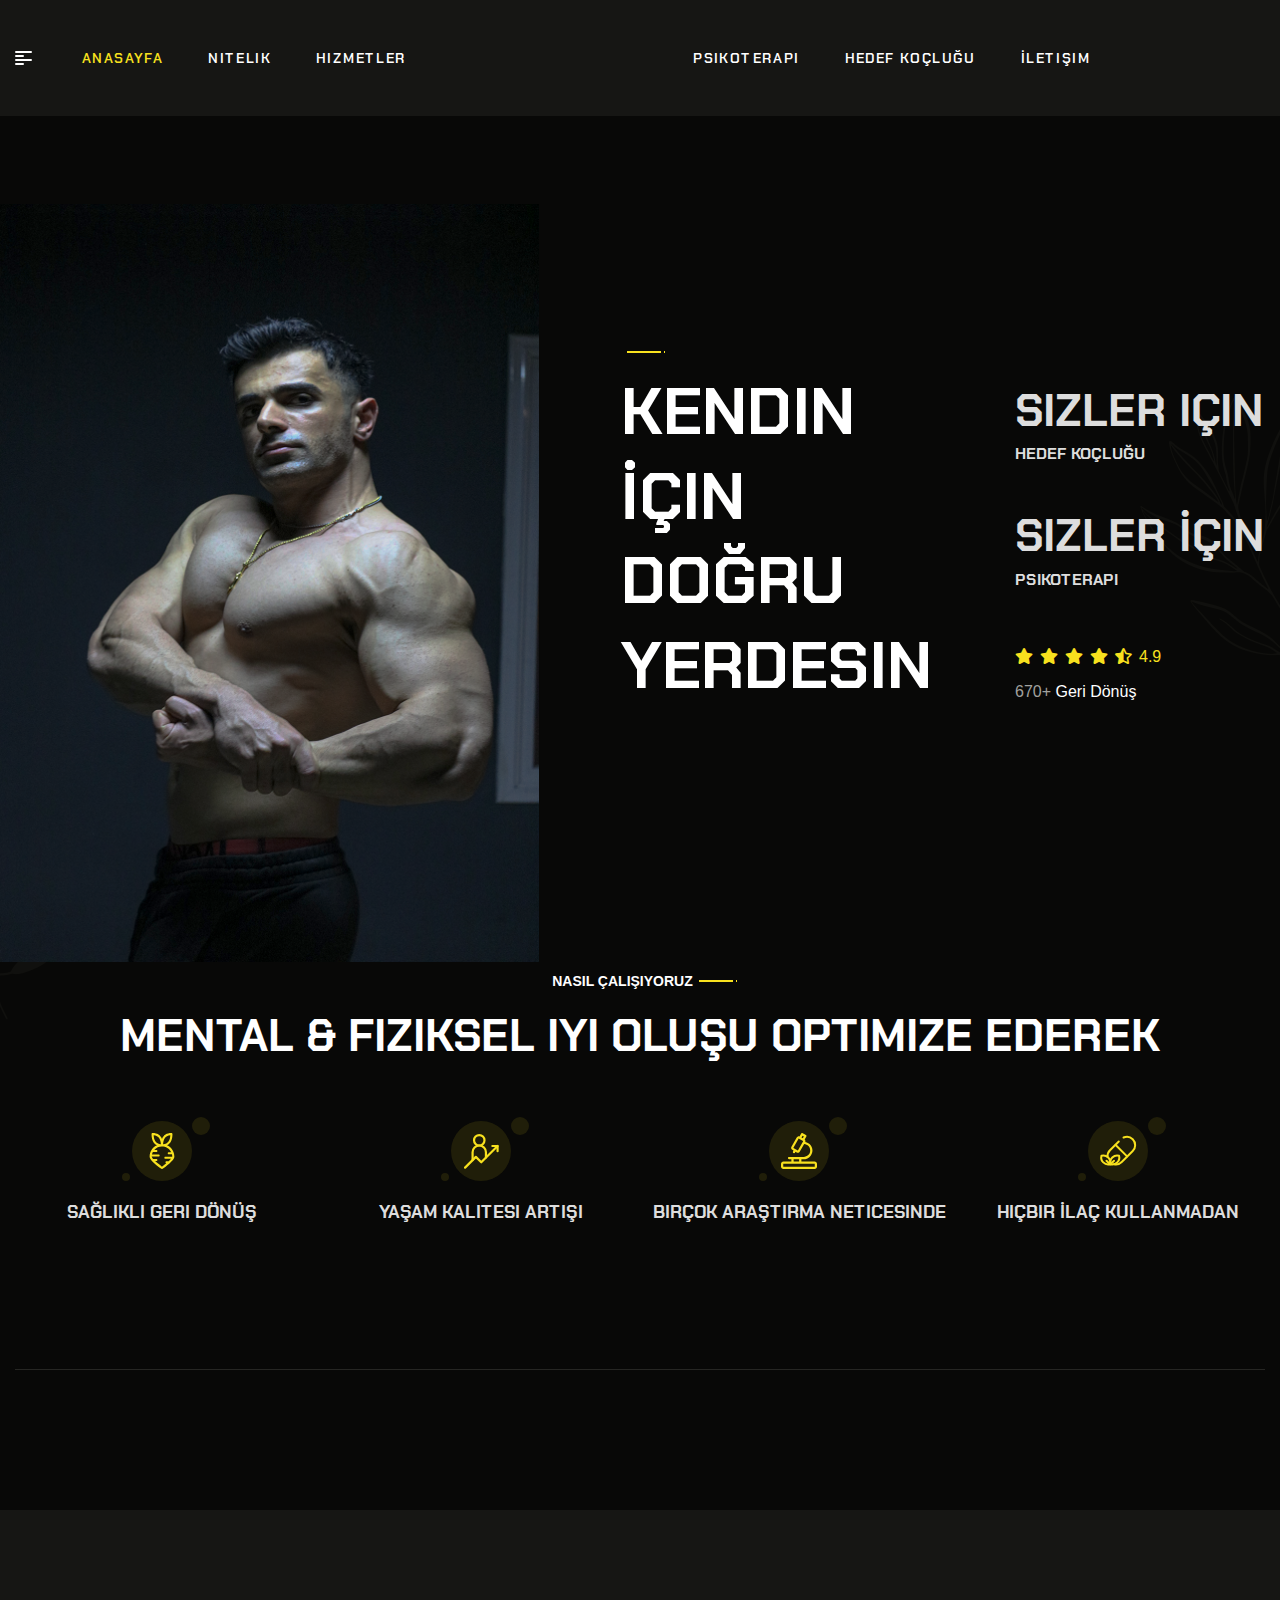
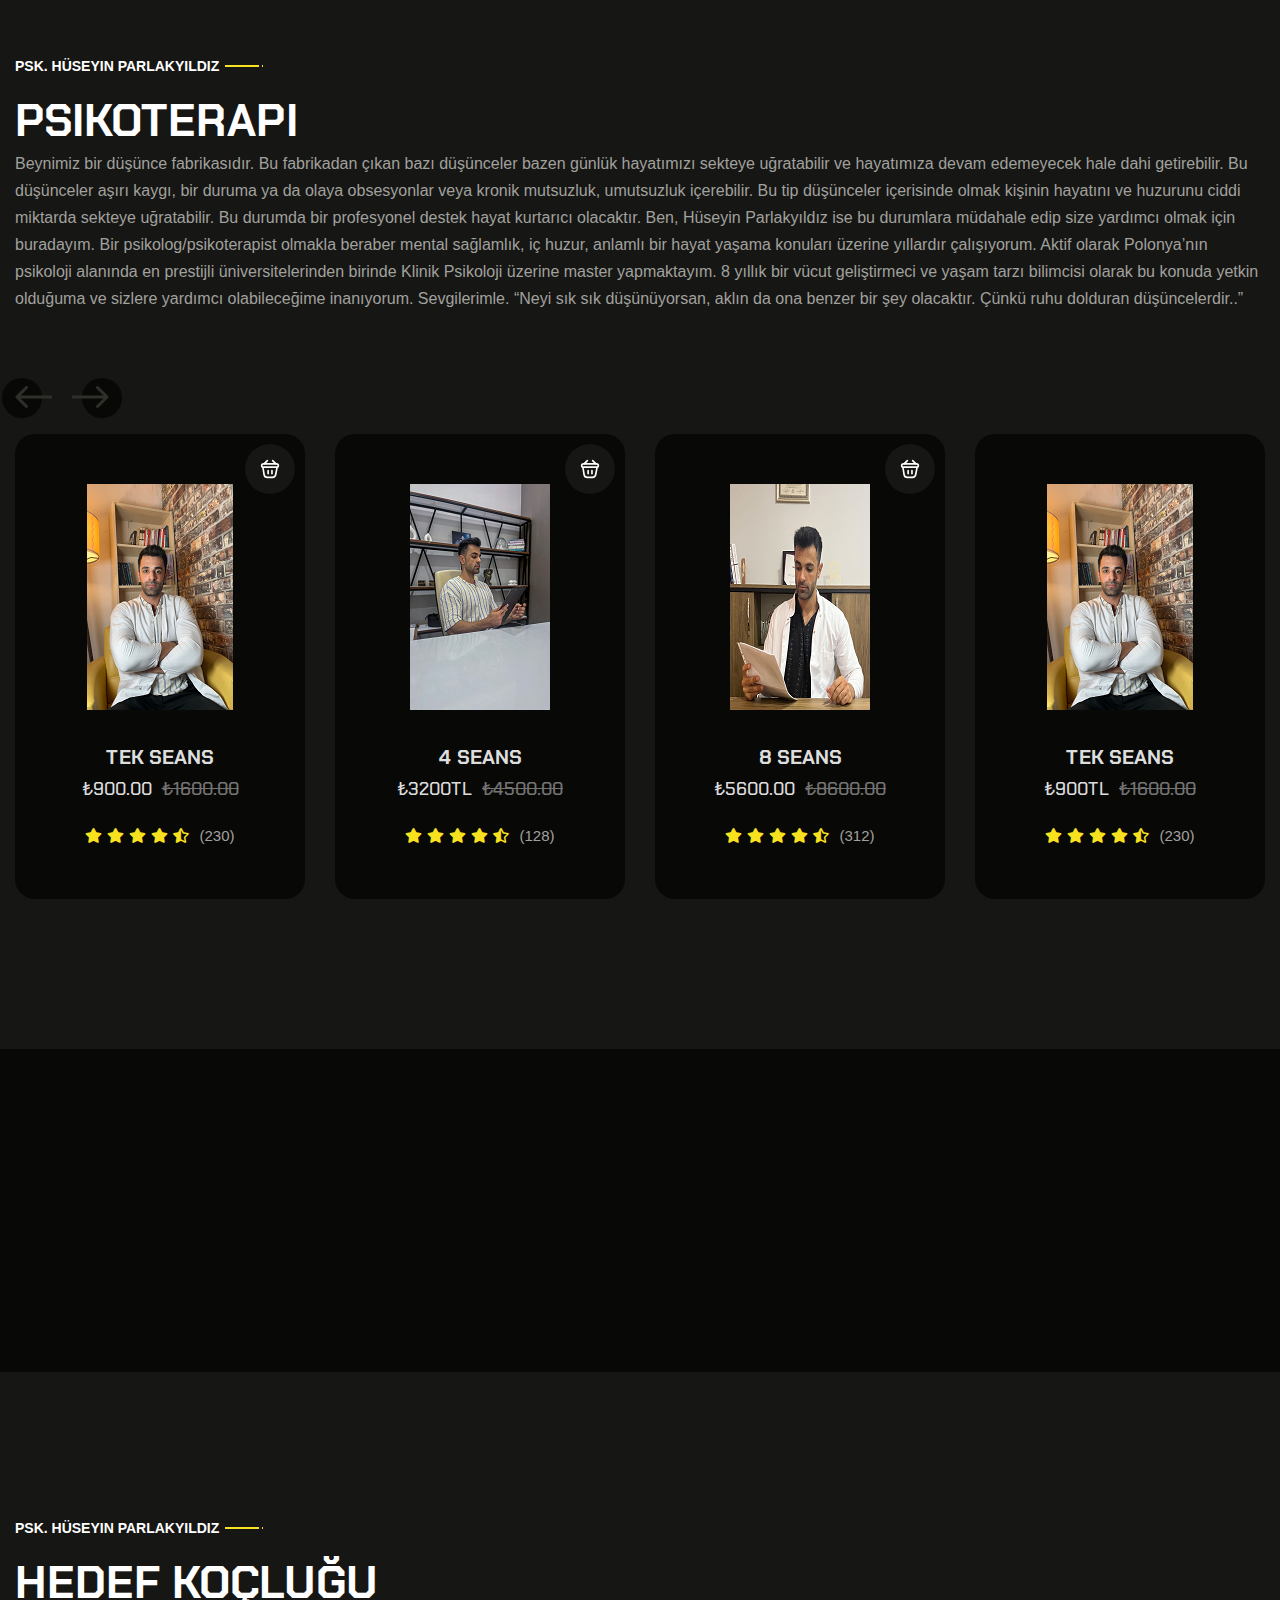
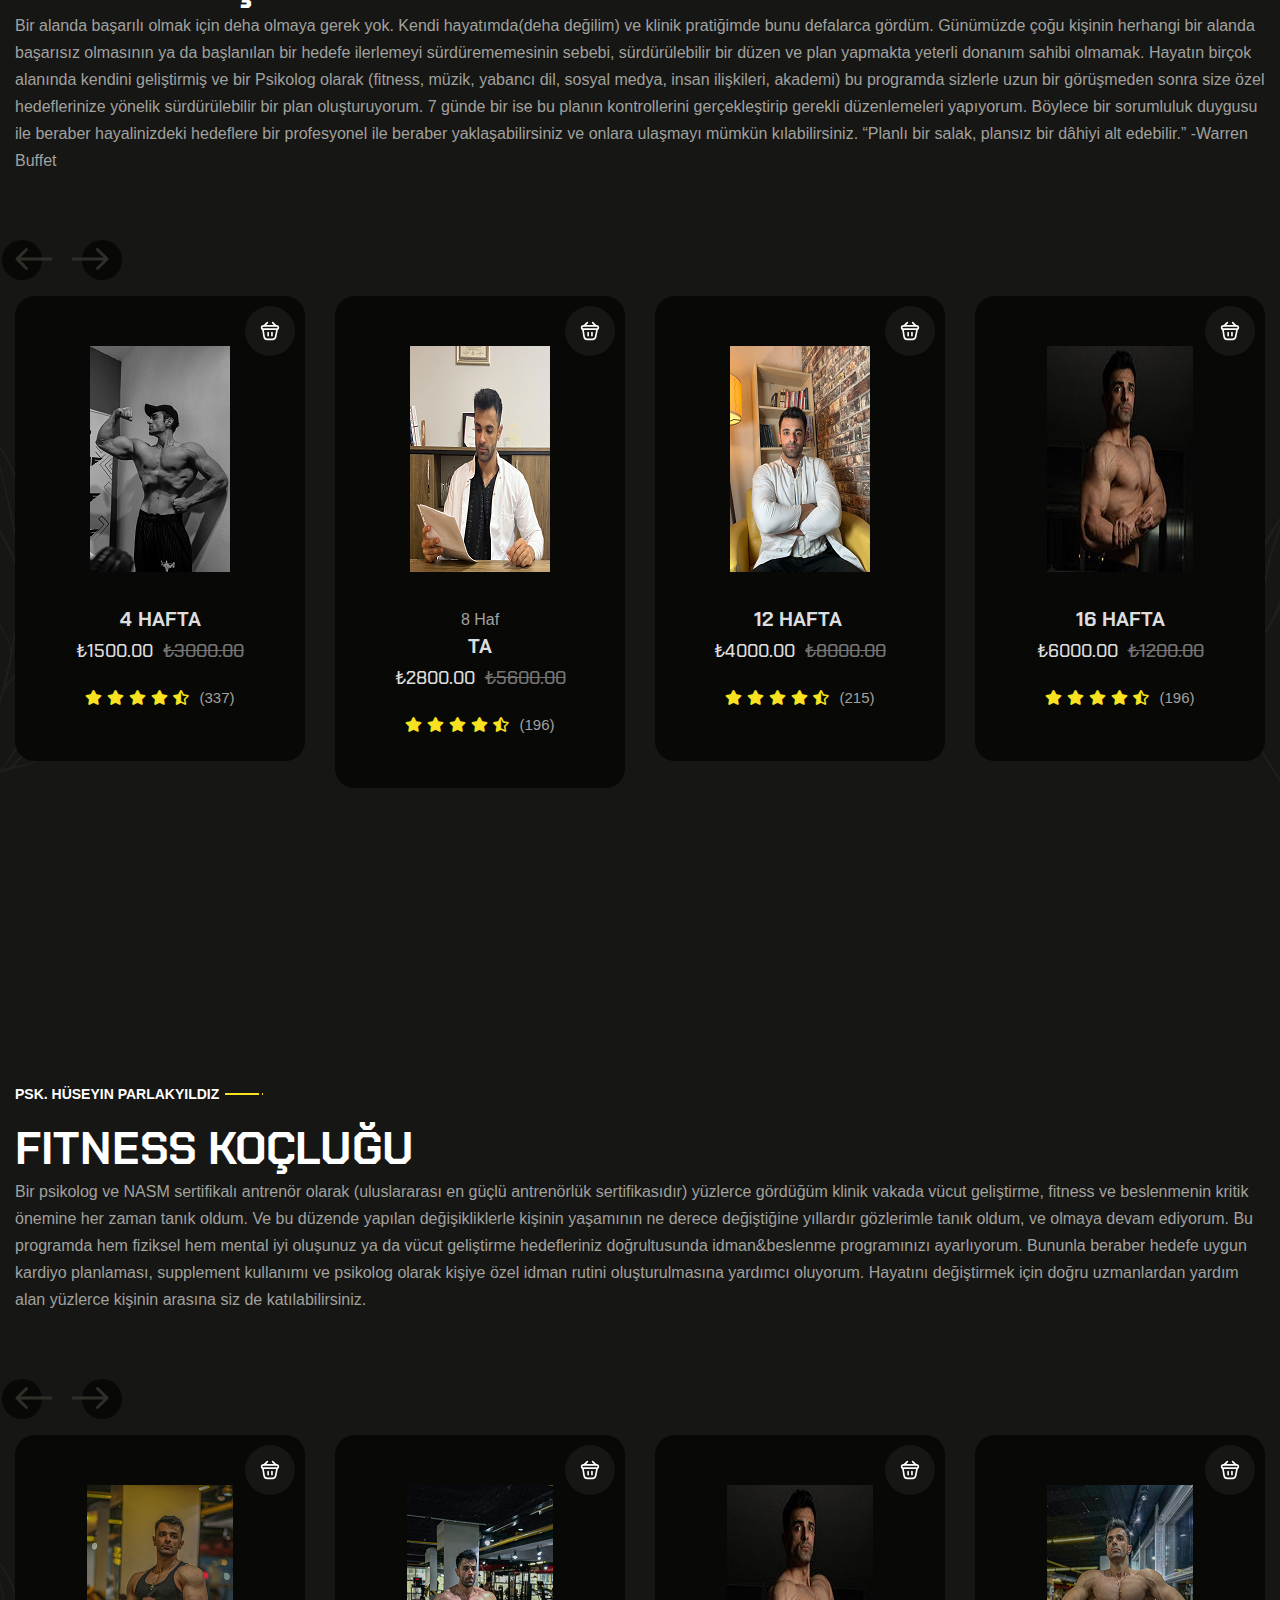
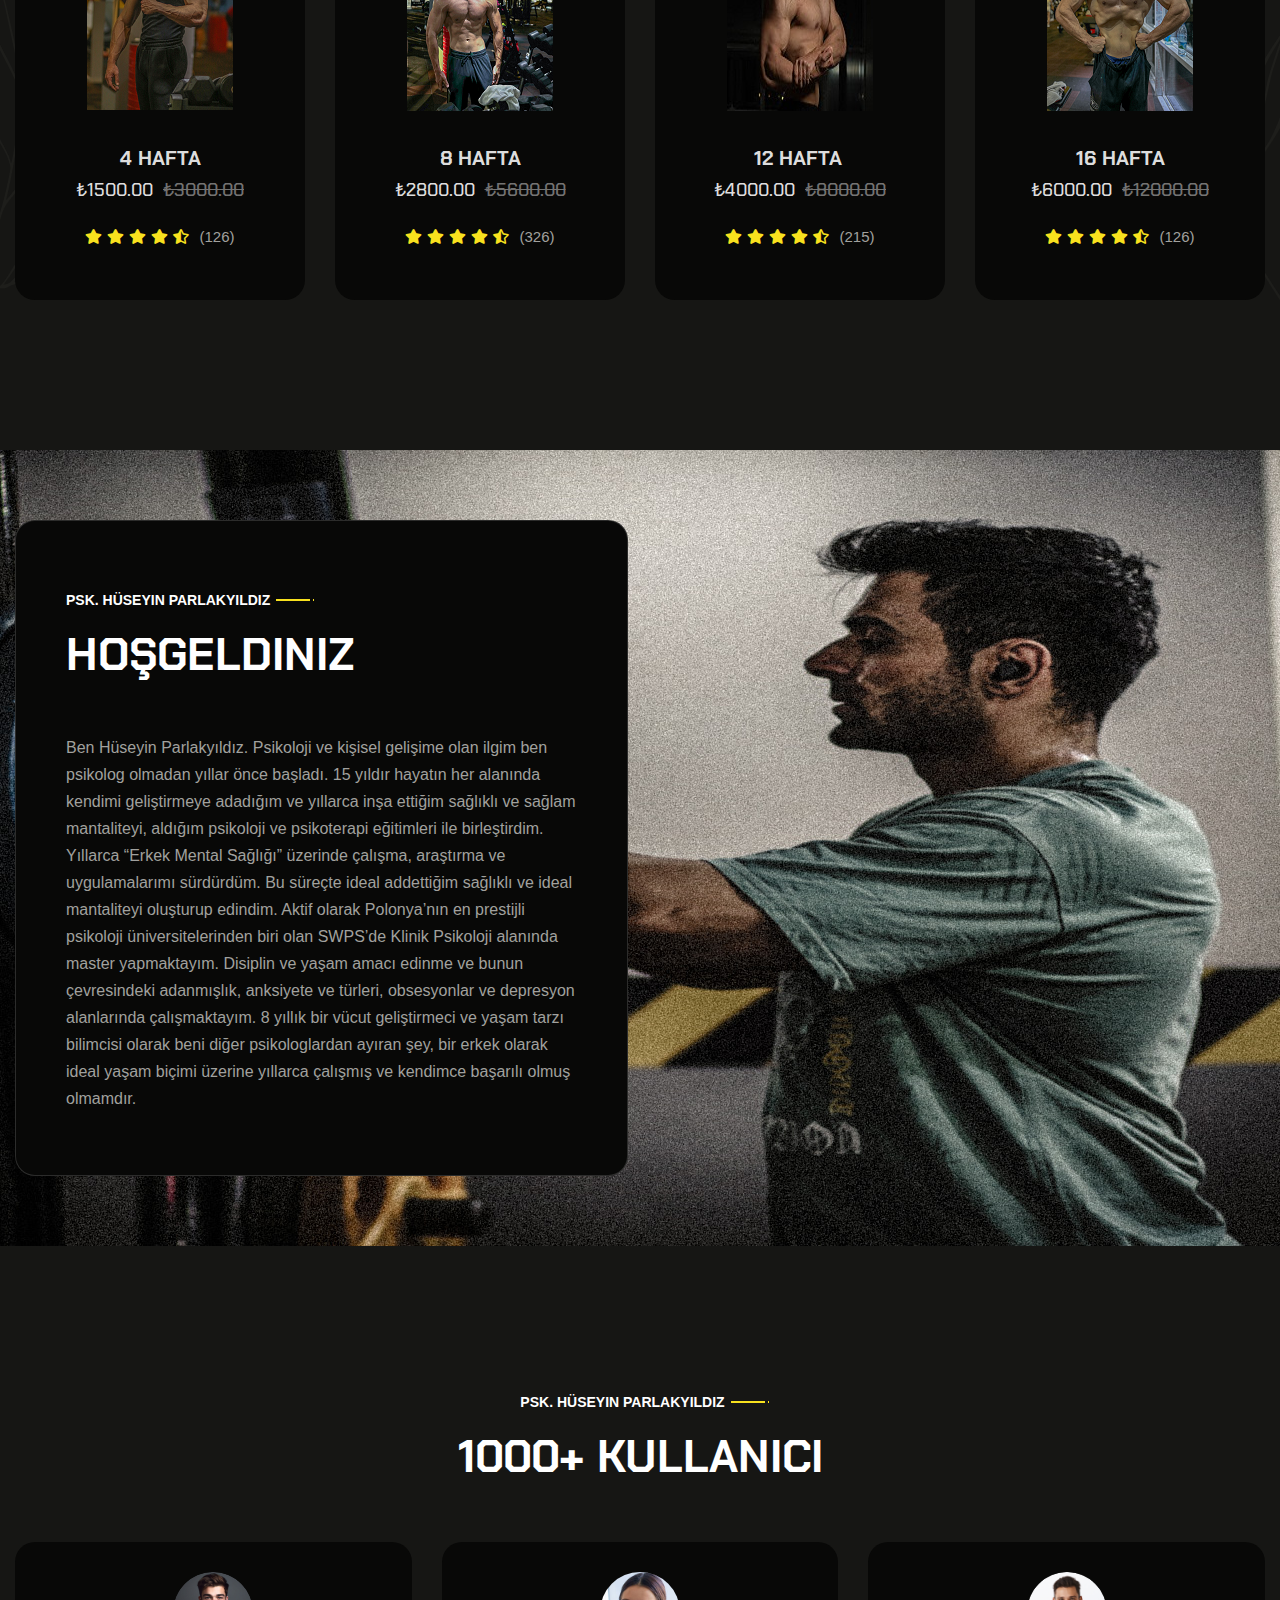
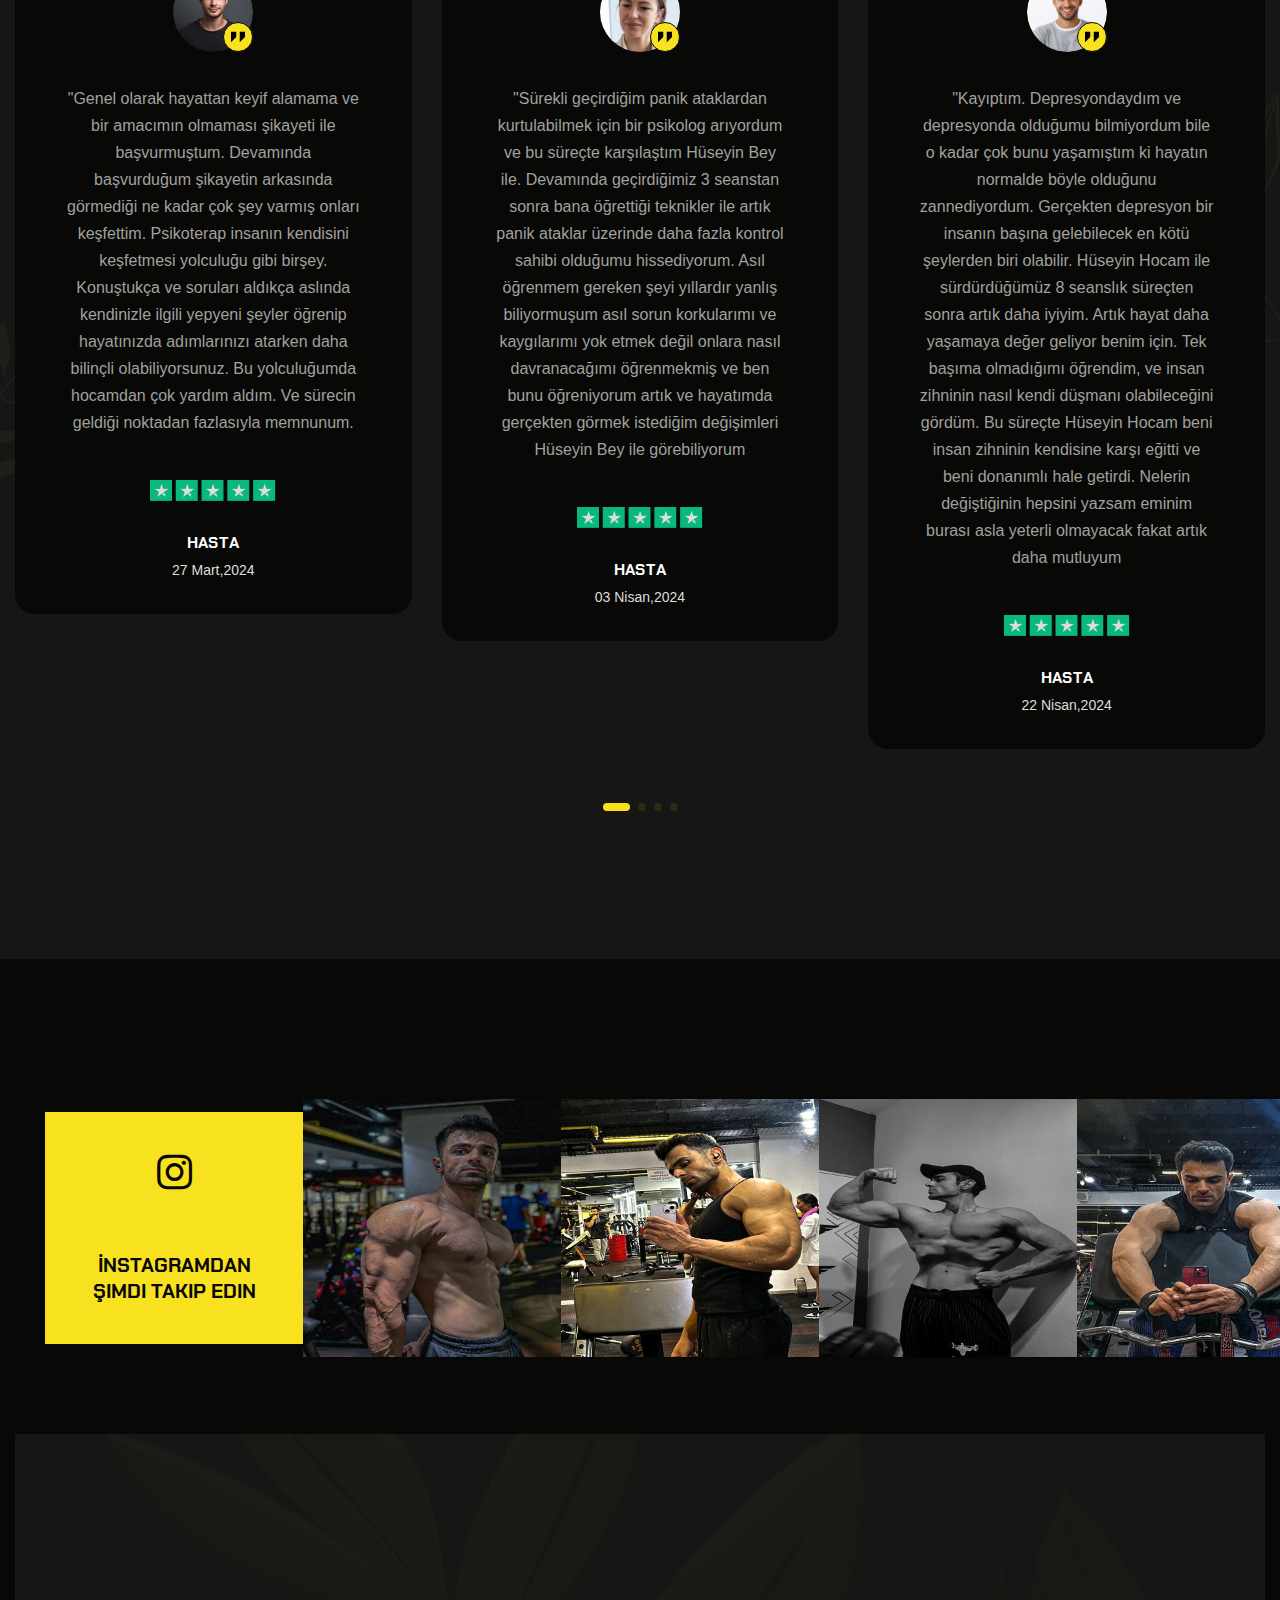
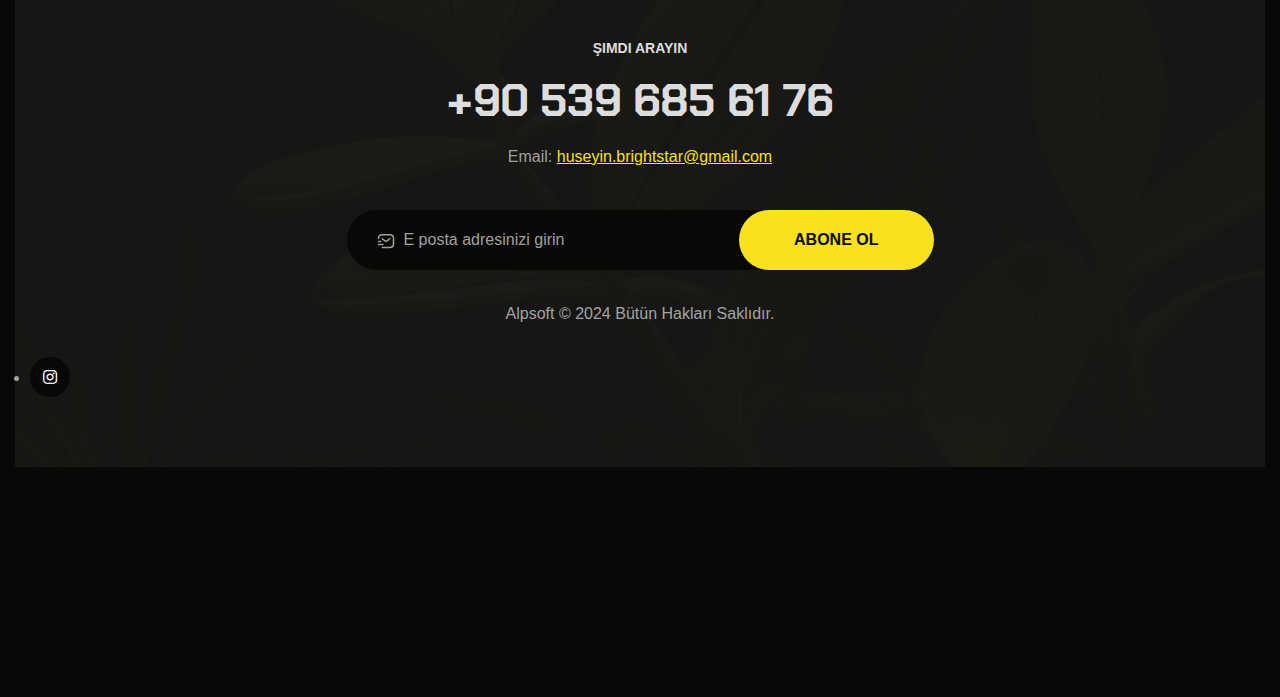
==== commit b75198c6: "ada" ====
--- a/index.html
+++ b/index.html
@@ -541,10 +541,10 @@
                         <div class="swiper-slide">
                             <div class="xb-product text-center pos-rel xb-hover-zoom">
                                 <div class="xb-item--img">
-                                    <a href="index.html"><img src="assets/img/shop/product_05.png" alt=""></a>
-                                </div>
-                                <div class="xb-item--holder">
-                                    <h2 class="xb-item--title"><a href="index.html">8 Hafta</a></h2>
+                                    <a href="index.html"><img src="assets/img/shop/product_11.png" alt=""></a>
+                                </div>
+                                <div class="xb-item--holder">
+8 Haf                                    <h2 class="xb-item--title"><a href="index.html">ta</a></h2>
                                     <h3 class="xb-item--price">₺2800.00<span>₺5600.00</span></h3>
                                     <ul class="xb-rating ul_li_center">
                                         <li><i class="fas fa-star"></i></li>
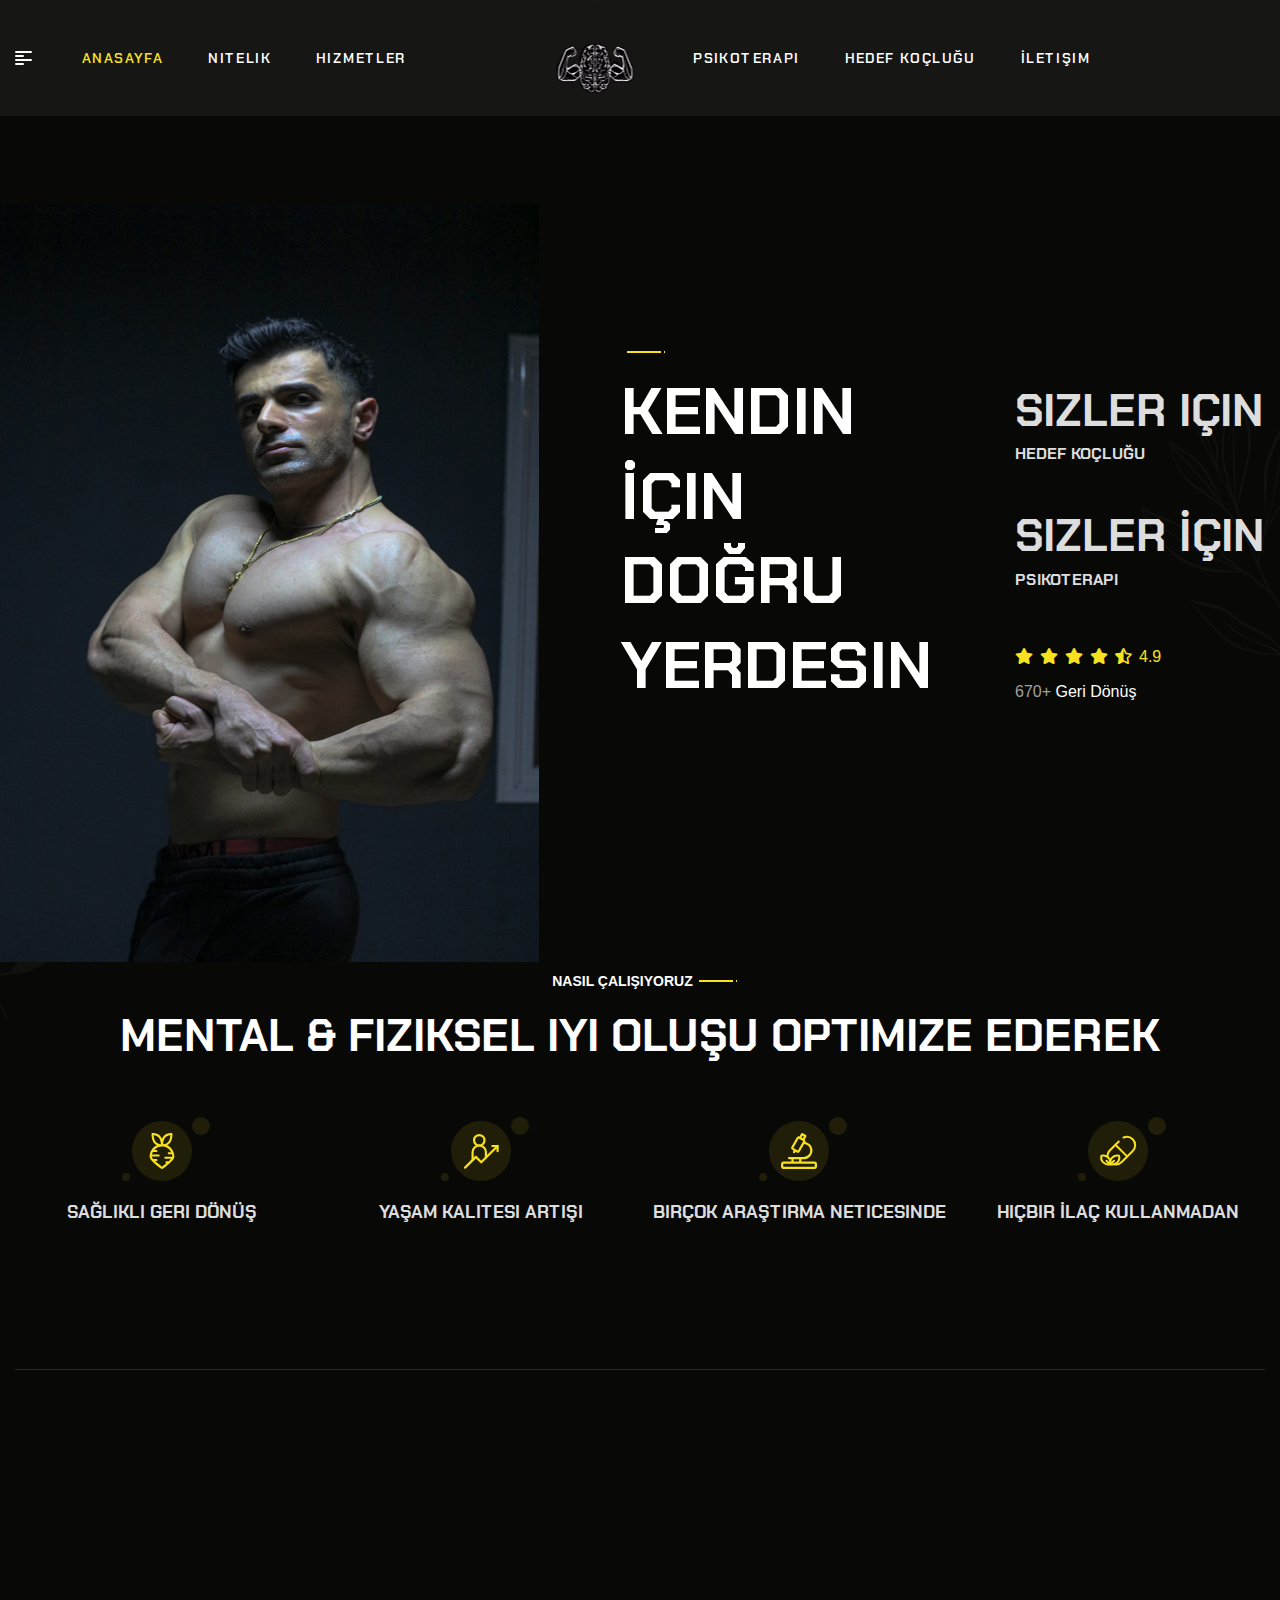
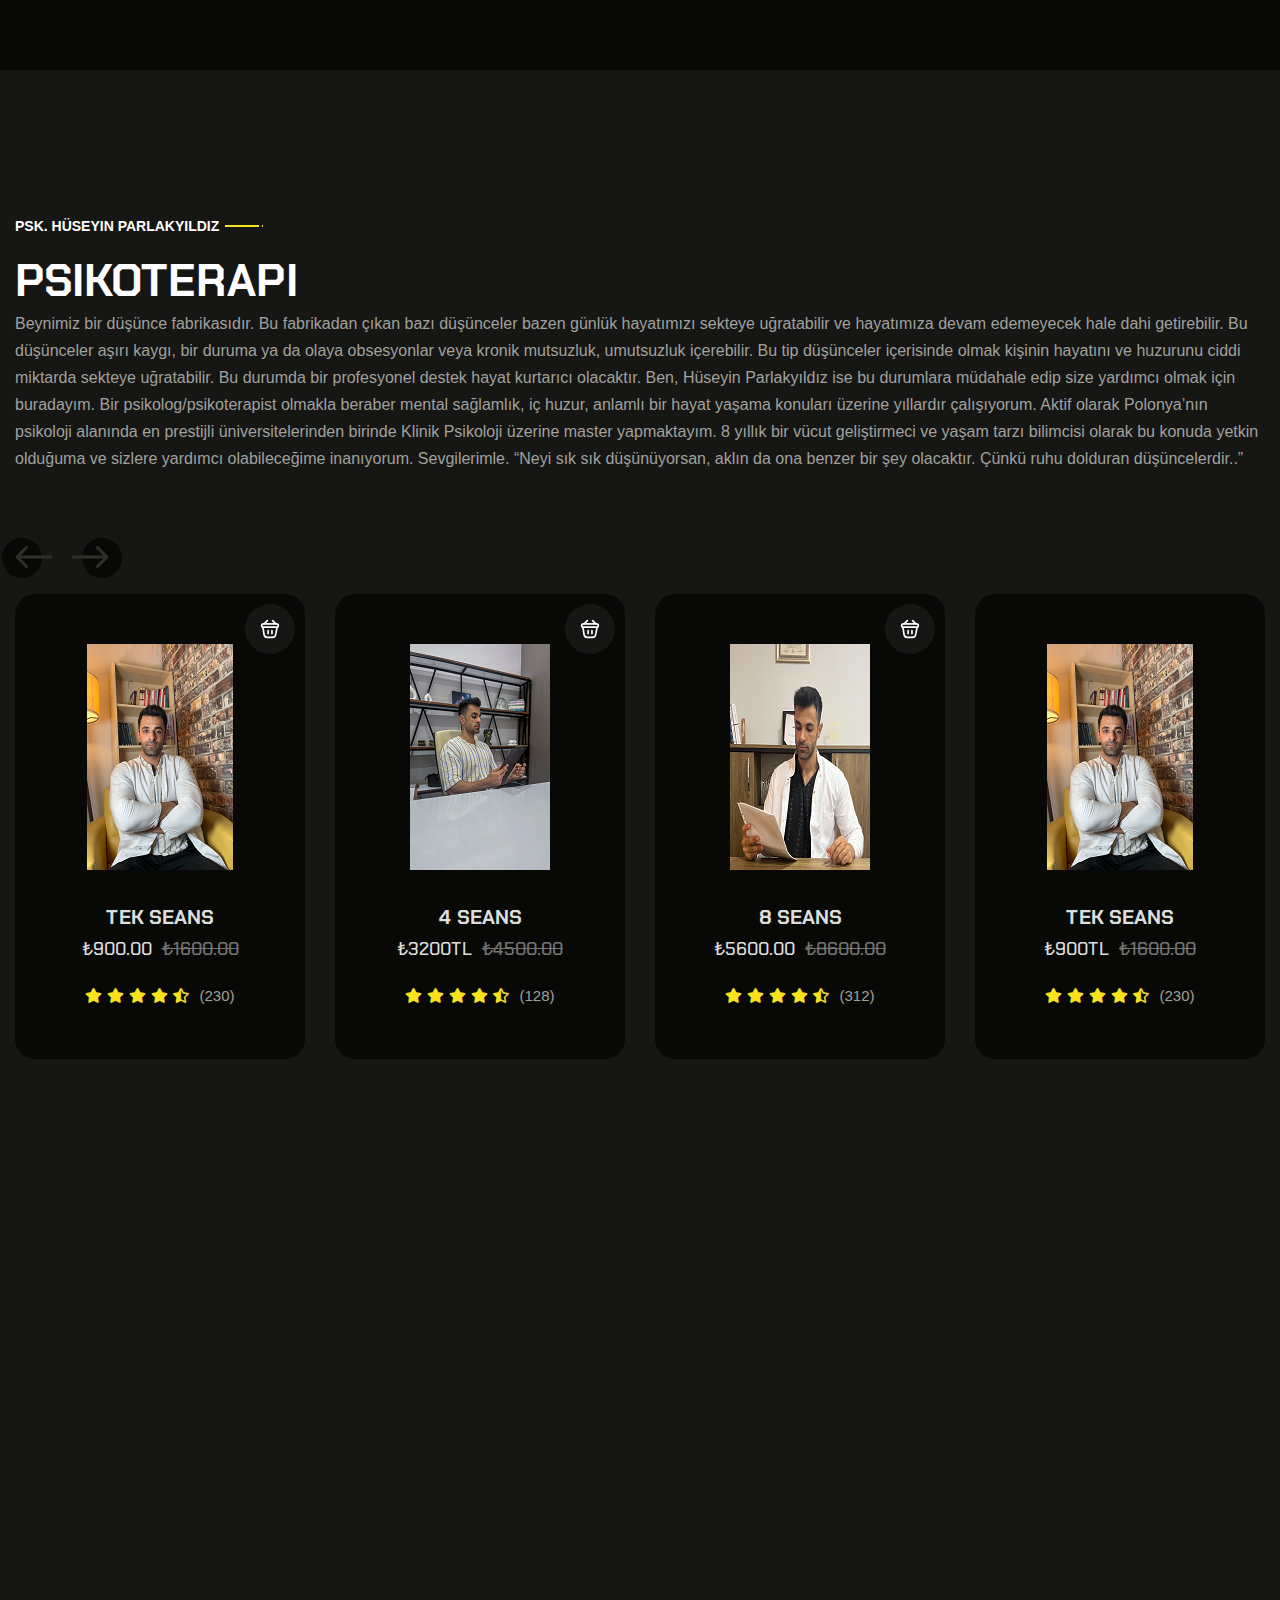
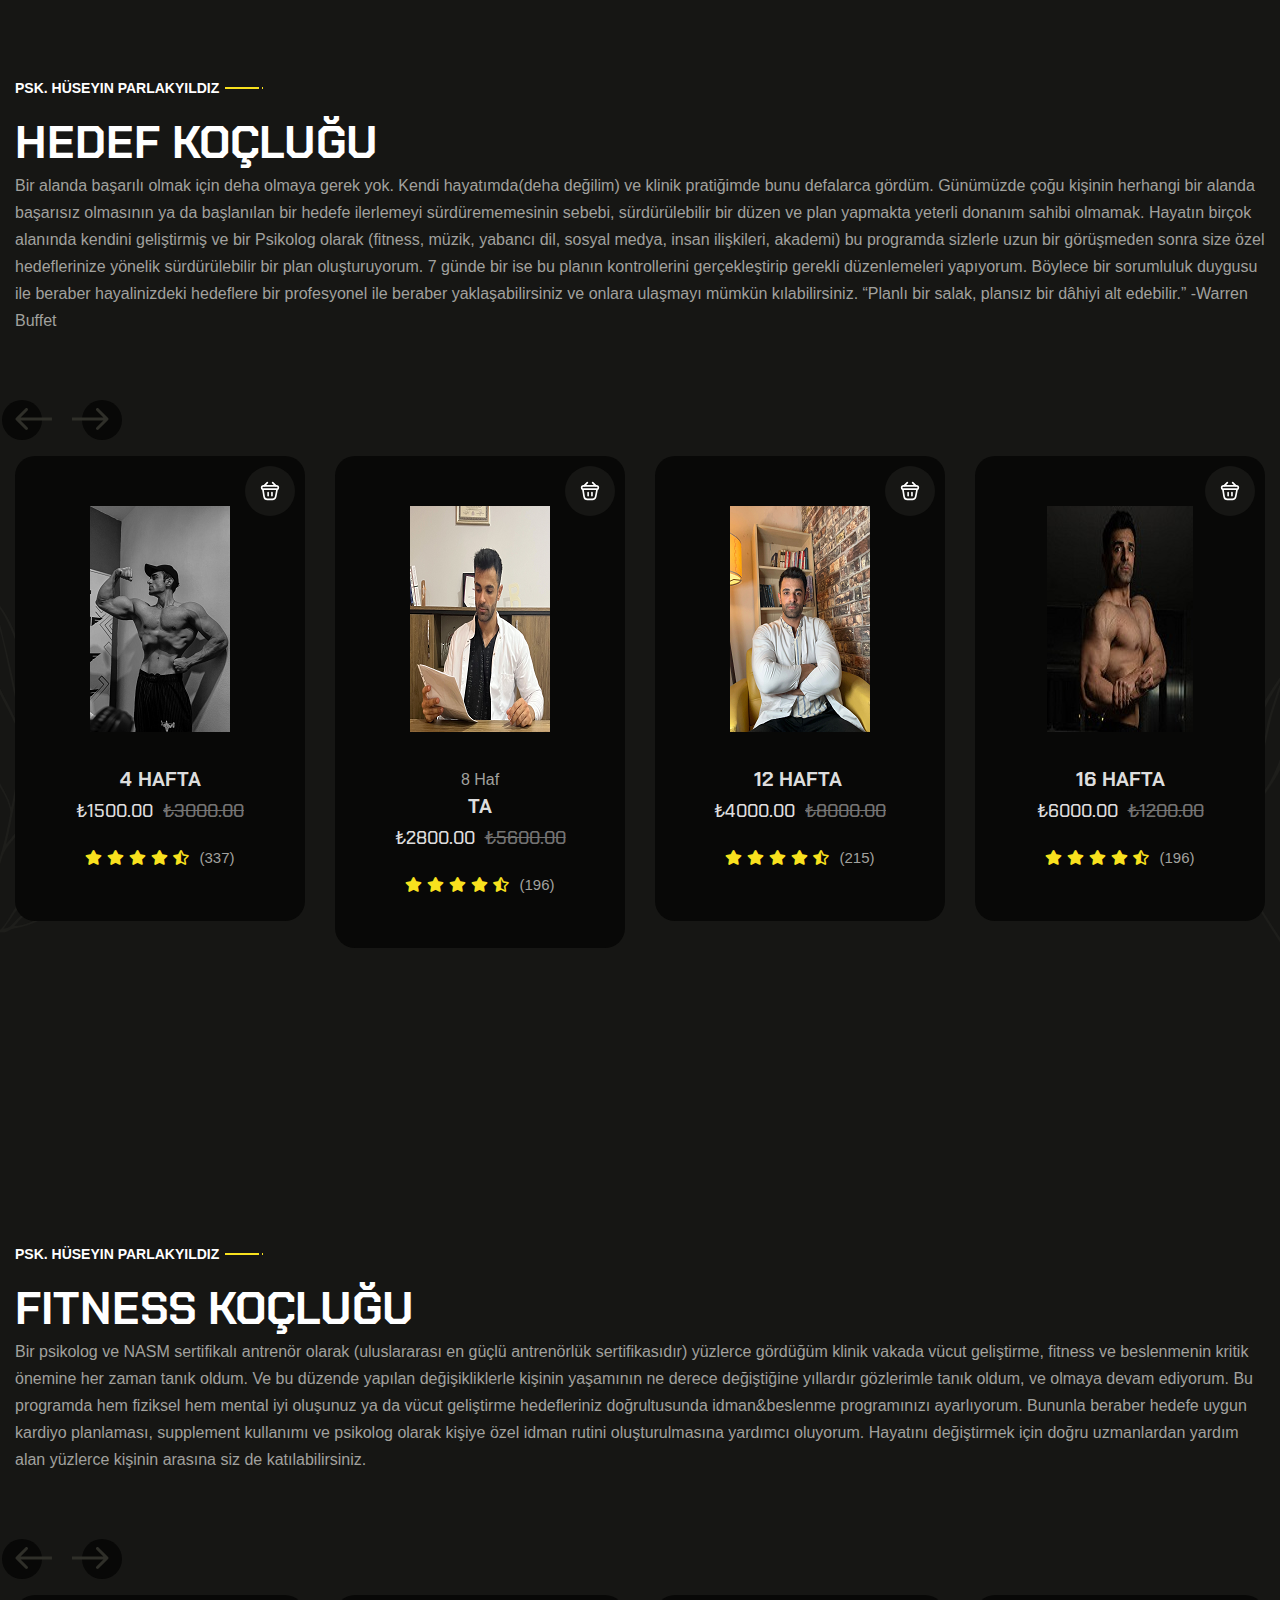
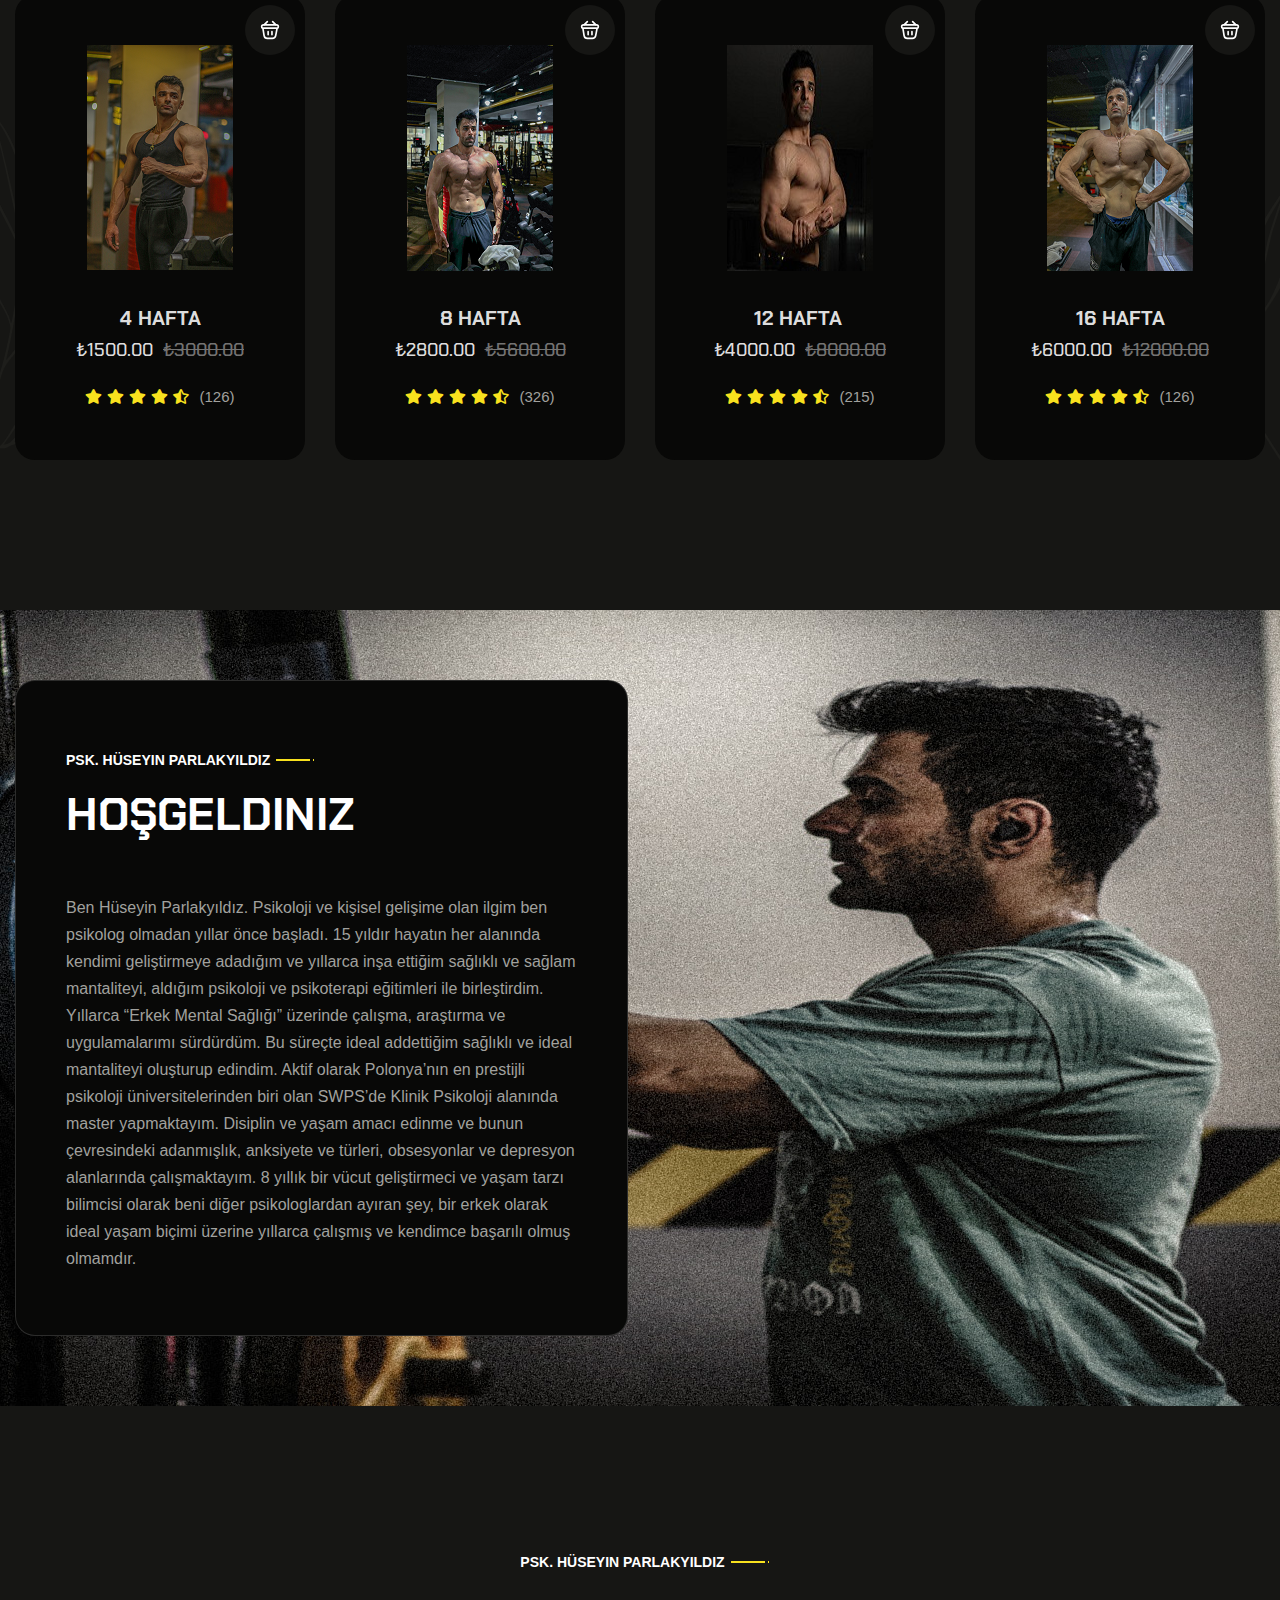
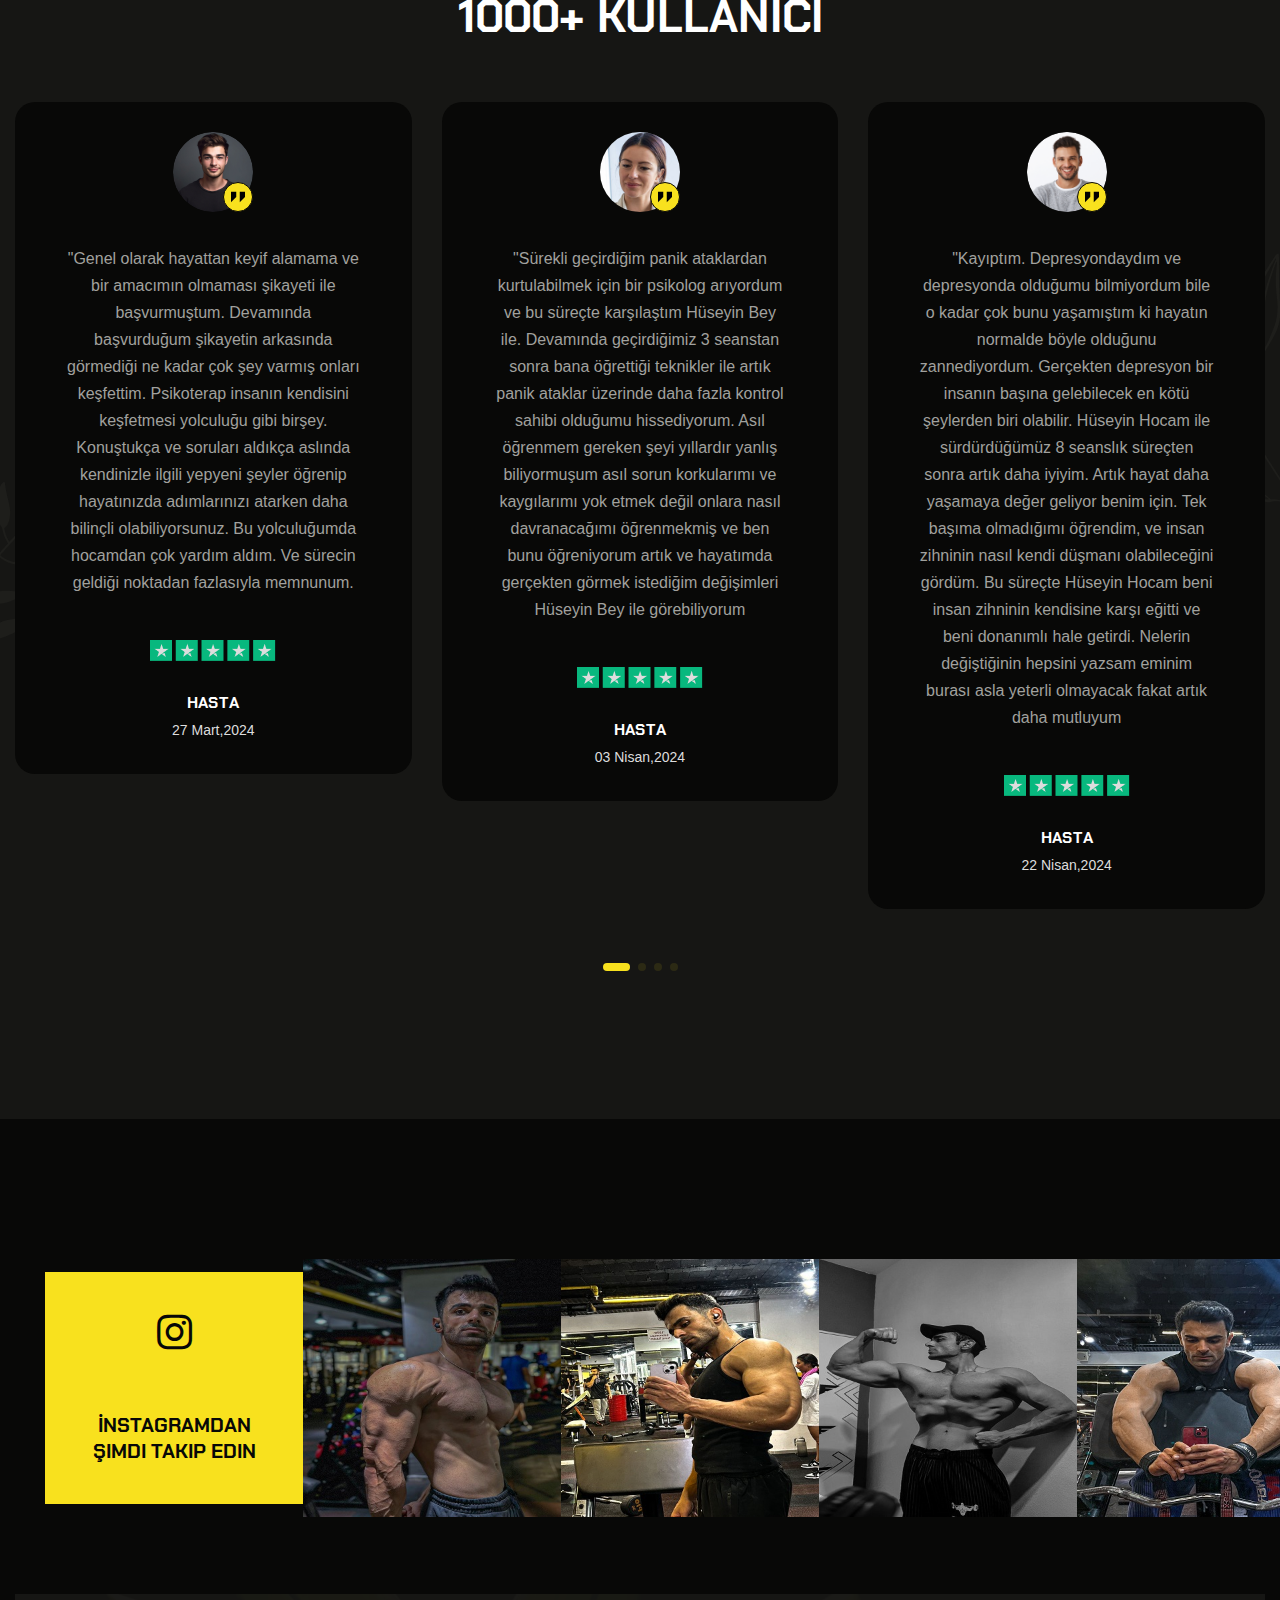
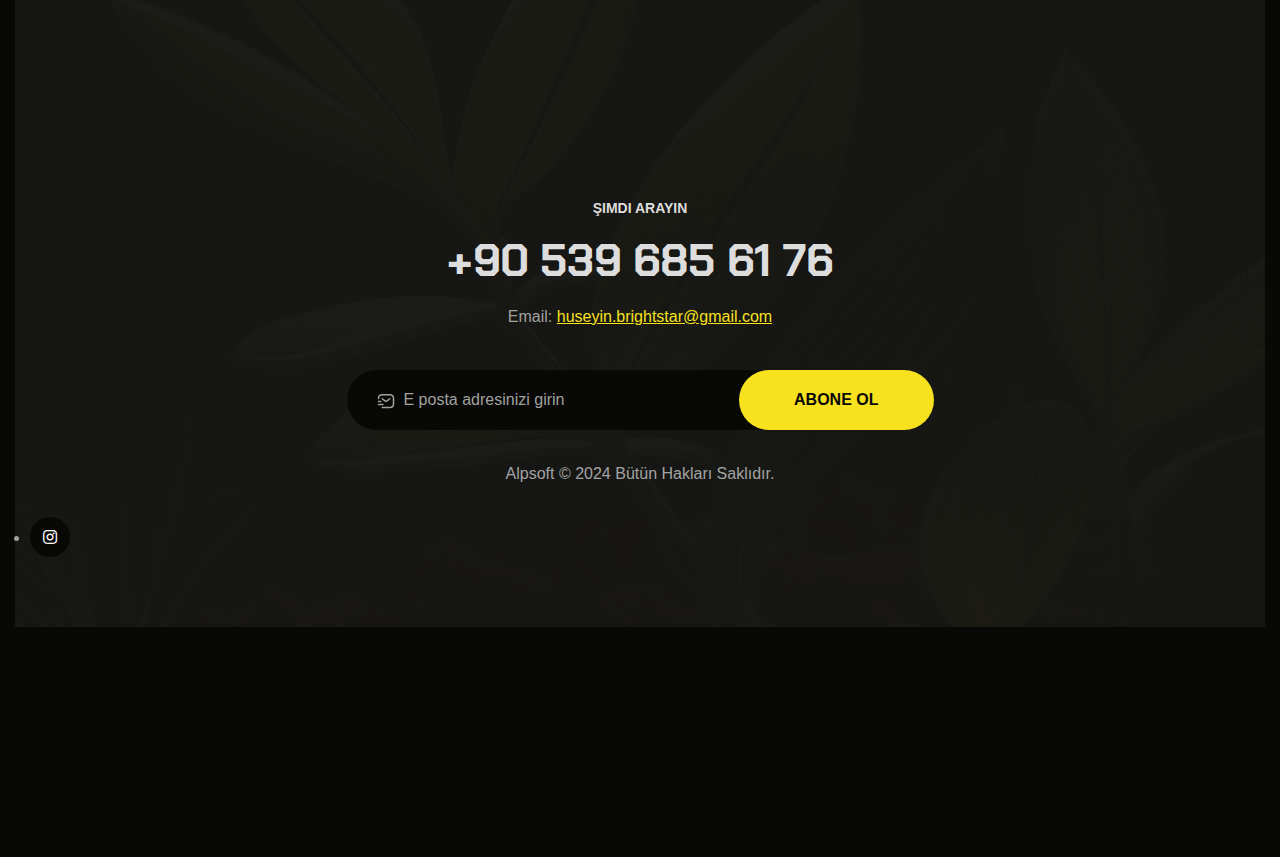
==== commit e12f7383: "ada" ====
--- a/index.html
+++ b/index.html
@@ -52,7 +52,7 @@
                 <div class="header__wrap ul_li_between">
                     <div class="main-menu__wrap ul_li_between w-100 navbar navbar-expand-lg">
                         <div class="header-logo d-lg-none">
-                            <a href="index.html"><img src="assets/img/logo/logo2.svg" alt=""></a>
+                            <a href="index.html"><img src="assets/img/logo/f_logo.png" alt=""></a>
                         </div>
                         <div class="xb-menu-inner d-none d-lg-block">
                             <div class="menu-left ul_li_between">
@@ -65,7 +65,7 @@
                                     </div>
                                 </a>
                                 <div class="header-logo">
-                                    <a href="index.html"><img src="assets/img/logo/logo2.svg" alt=""></a>
+                                    <a href="index.html"><img src="assets/img/logo/f_logo.png" alt=""></a>
                                 </div>
                                 <nav class="main-menu collapse navbar-collapse">
                                     <ul>
@@ -98,7 +98,7 @@
                             <div class="xb-header-menu-scroll">
                                 <div class="xb-menu-close xb-hide-xl xb-close"></div>
                                 <div class="xb-logo-mobile xb-hide-xl">
-                                    <a href="index.html" rel="home"><img src="assets/img/logo/logo2.svg" alt=""></a></div>
+                                    <a href="index.html" rel="home"><img src="assets/img/logo/f_logo.png" alt=""></a></div>
                                 <div class="xb-header-mobile-search xb-hide-xl">
                                     <form role="search" action="#">
                                         <input type="text" placeholder="Search..." name="s" class="search-field">
@@ -308,12 +308,12 @@
         </div>
         <!-- divicer end -->
 
-        <!-- about 
+         
         <section class="about pb-150">
             <div class="container">
                 <div class="row align-items-center mt-none-60">
-                    <div class="col-xl-6 col-lg-6 mt-70">
-                        <div class="about-img-inner text-center wow fadeInLeft" data-wow-delay="0ms" data-wow-duration=".6s">
+                    <div class="col-xl-6 col-lg-6 mt-70"> 
+                     <!--     <div class="about-img-inner text-center wow fadeInLeft" data-wow-delay="0ms" data-wow-duration=".6s">
                             <div class="about-img">
                                 <img src="assets/img/shop/abt_product.png" alt="">
                                 <div class="about-shape">
@@ -364,12 +364,13 @@
                                 <h3></h3>
                                 <a class="xb-btn"href="tel:+90 539 685 61 76" class="tel">Şimdi Satın Al</a>
                             </div>
+                            -->
                         </div>
                     </div>
                 </div>
             </div>
         </section>
-    -->
+    
         <!-- about end -->
         
 
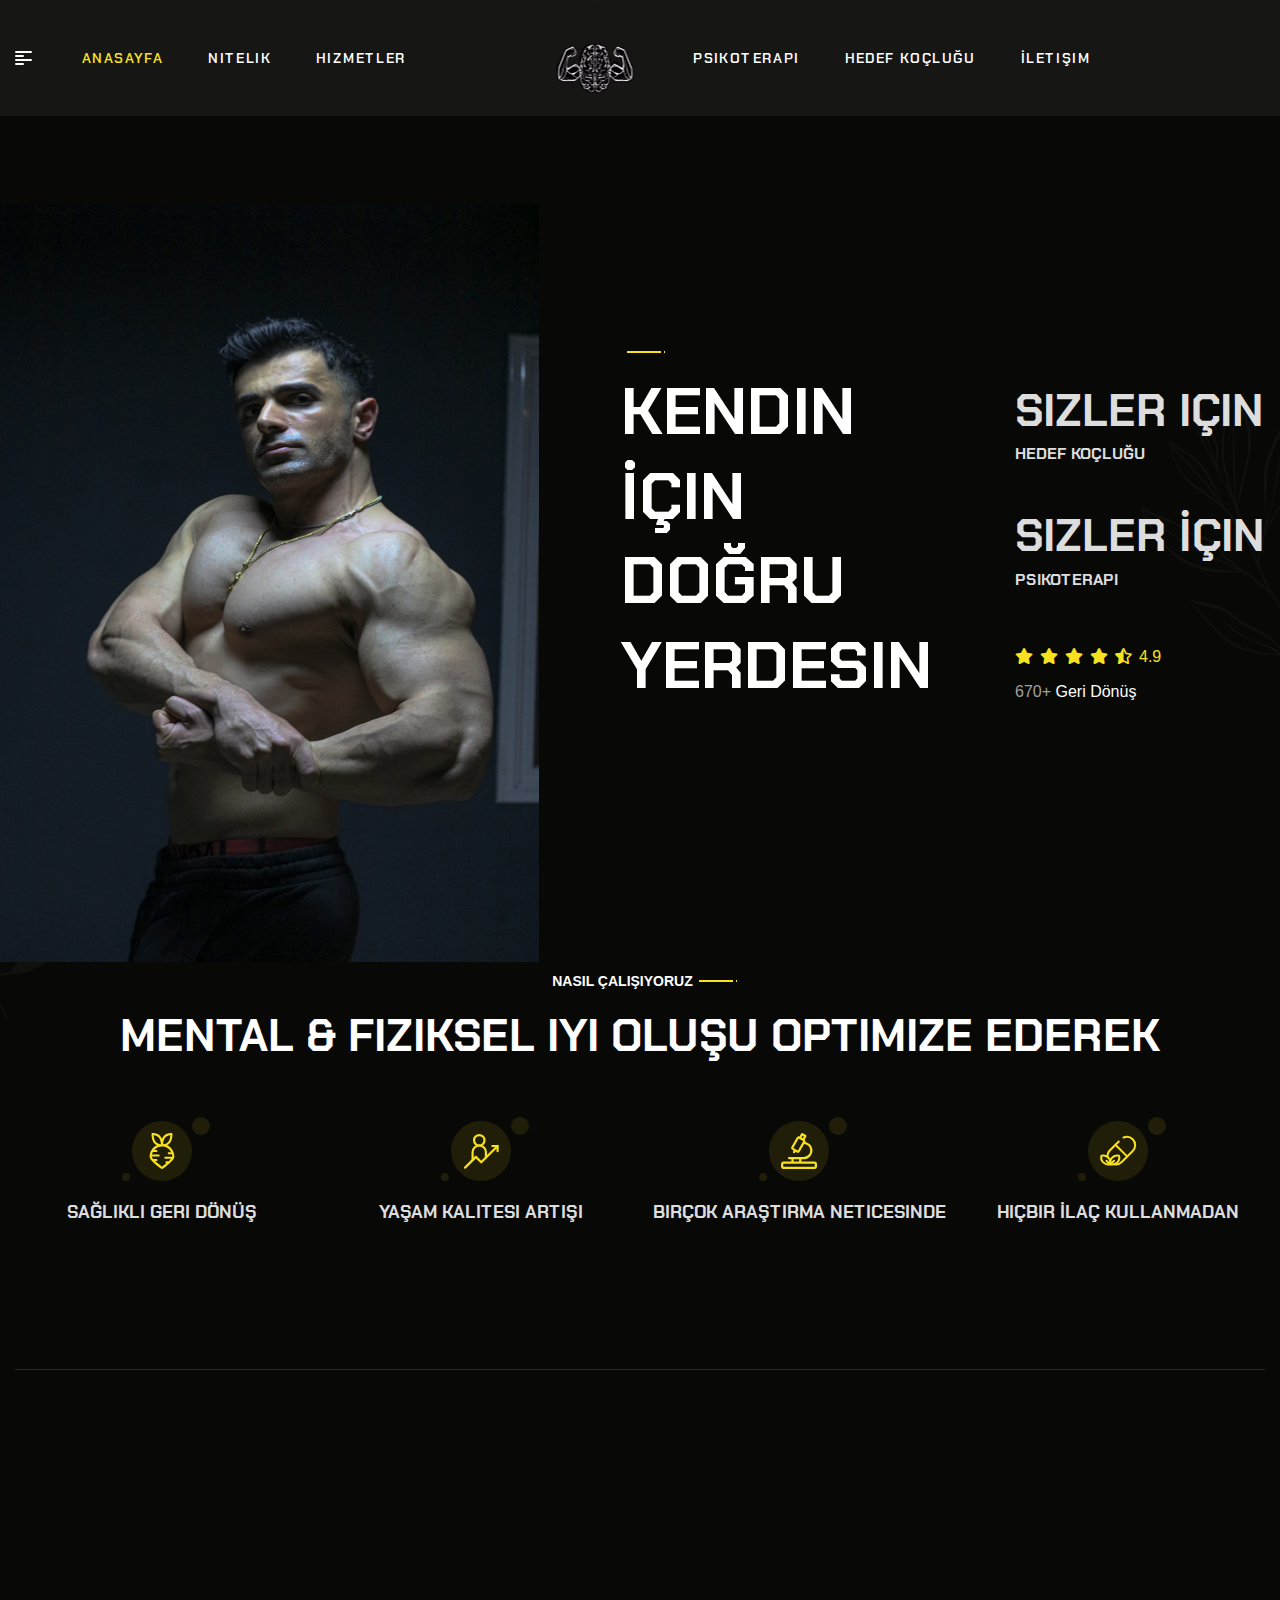
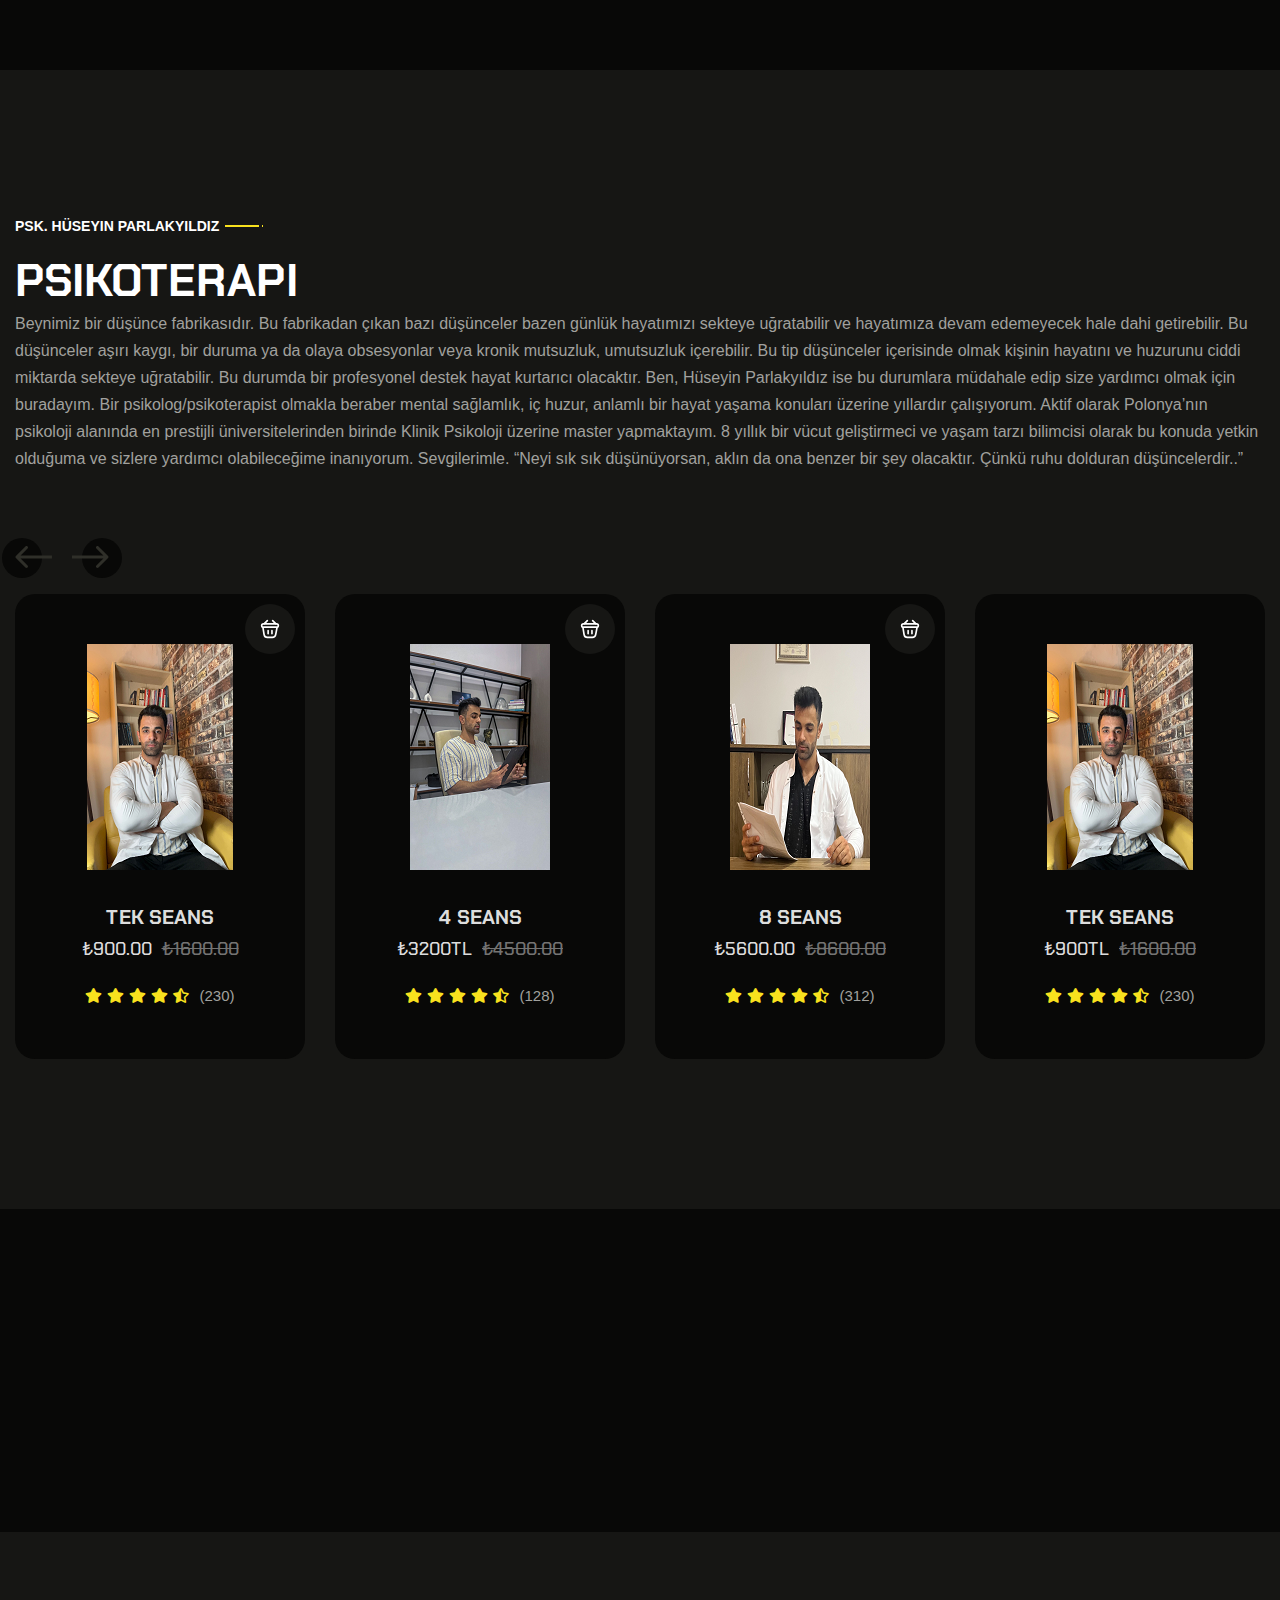
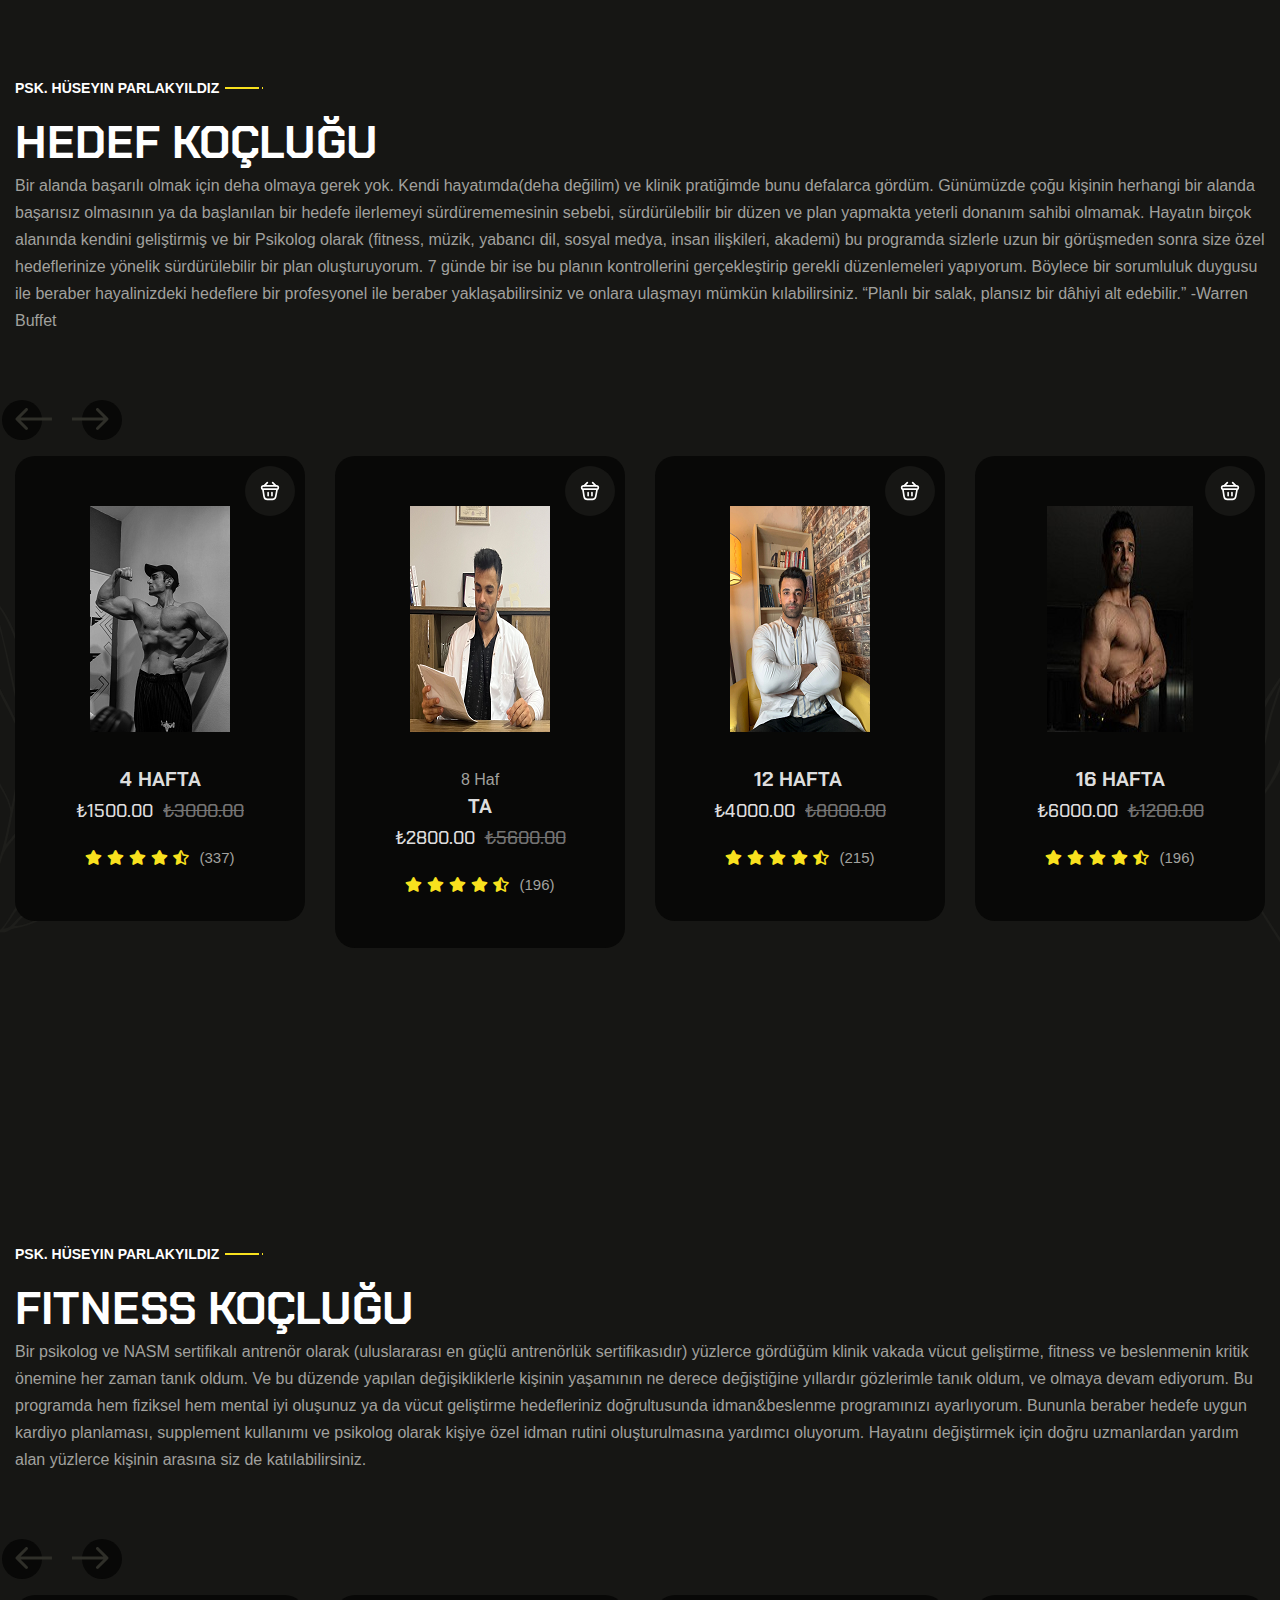
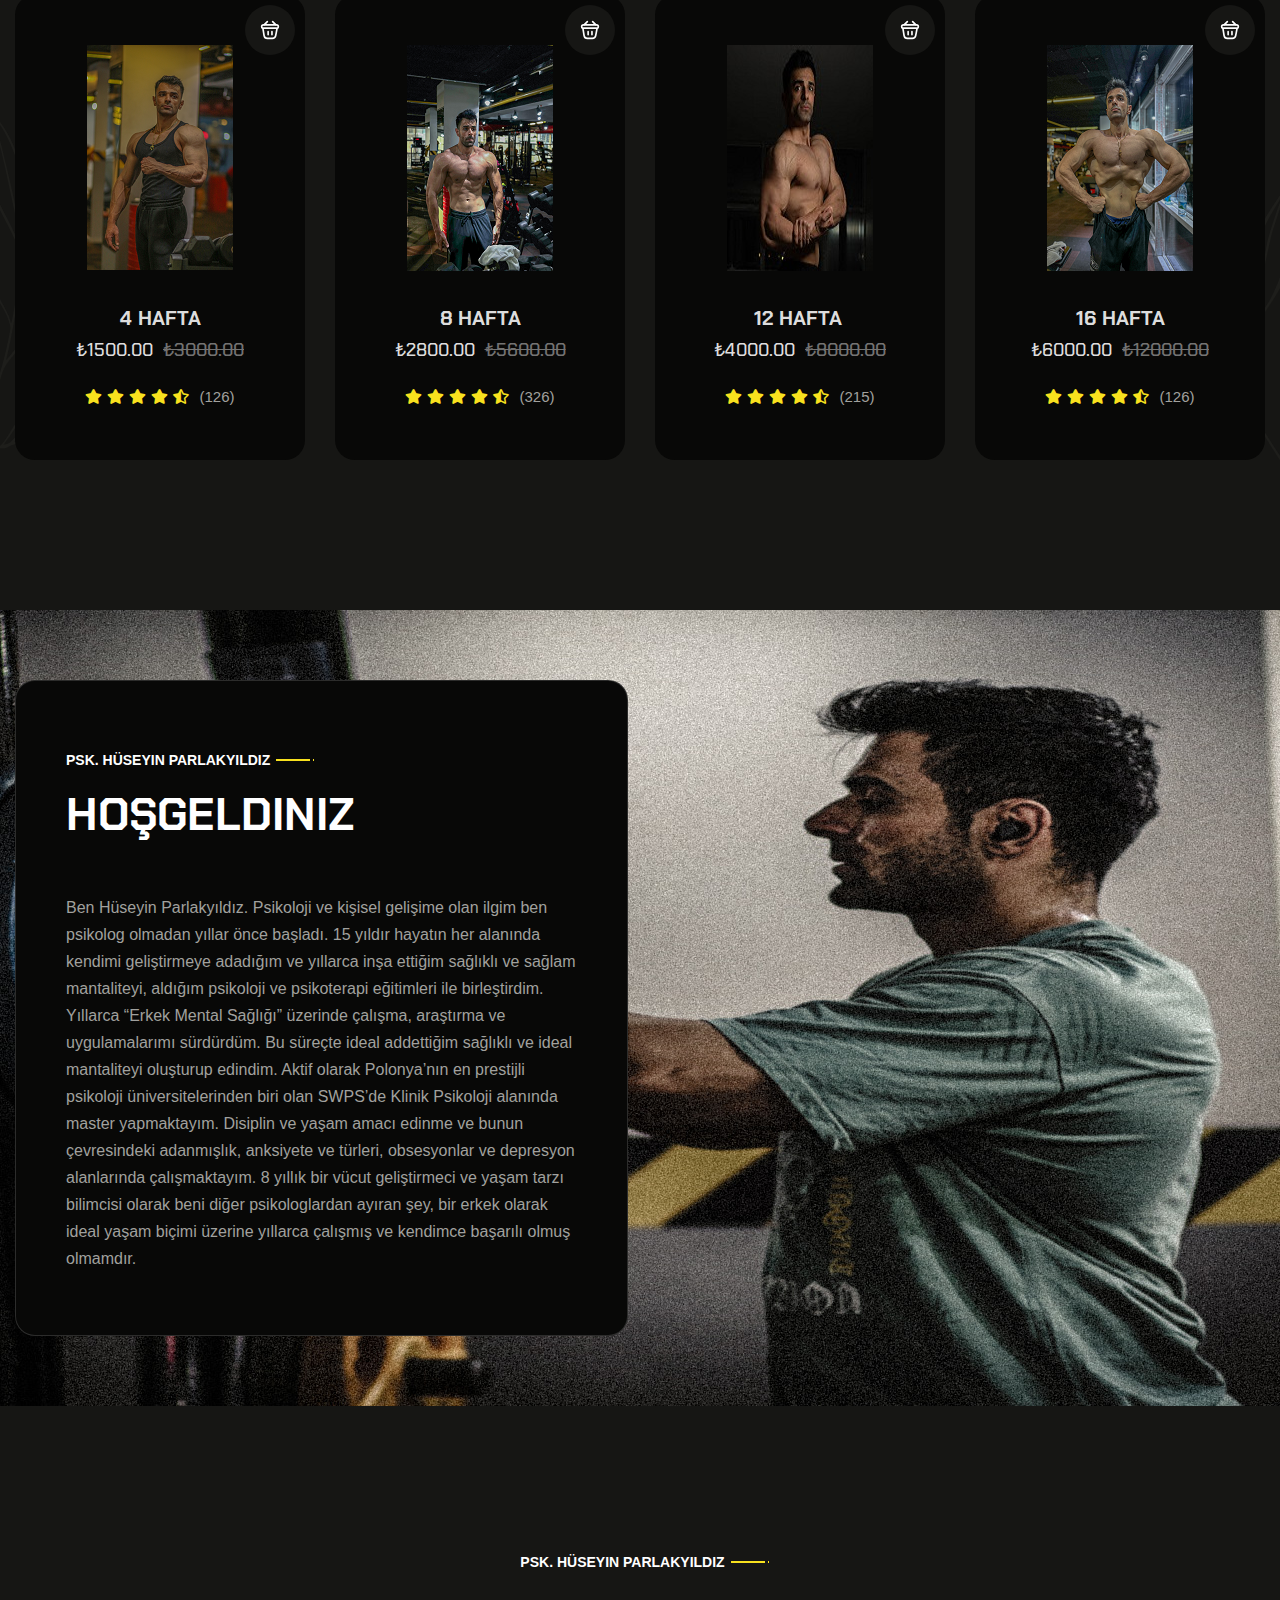
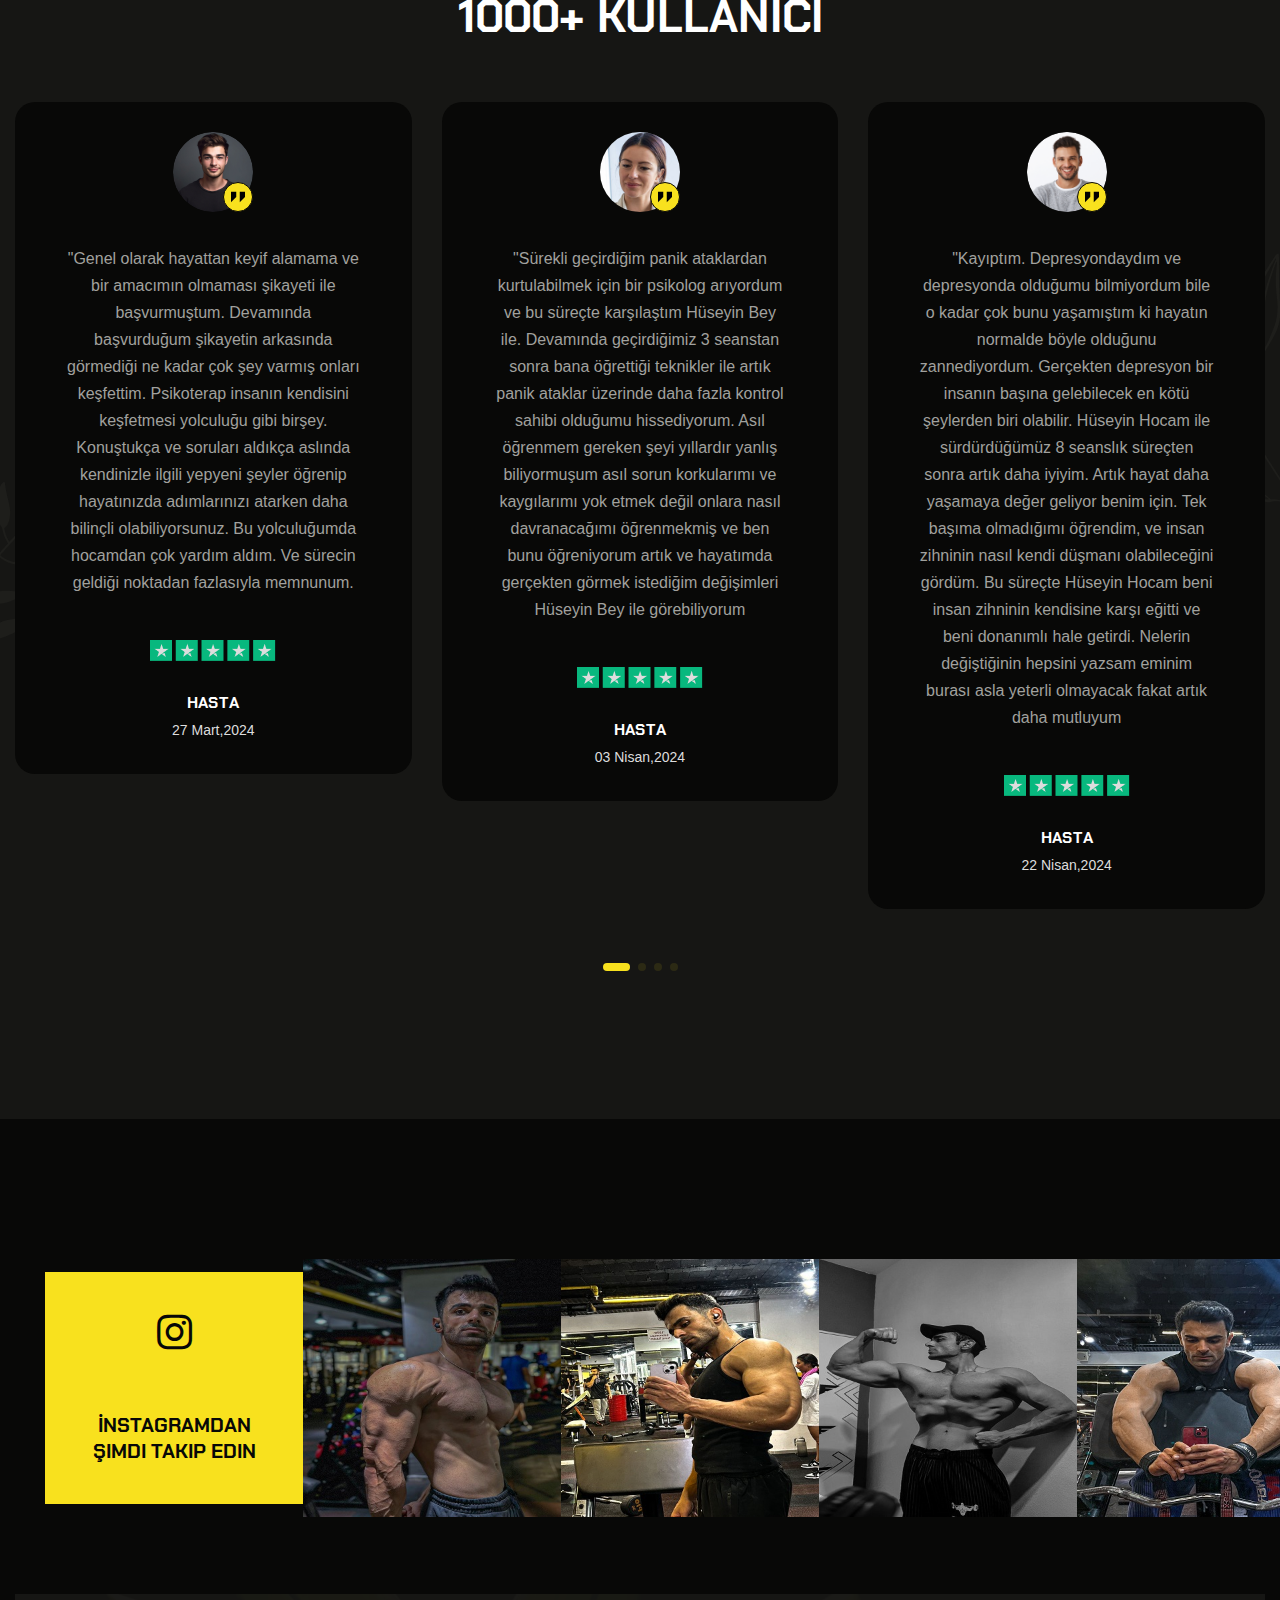
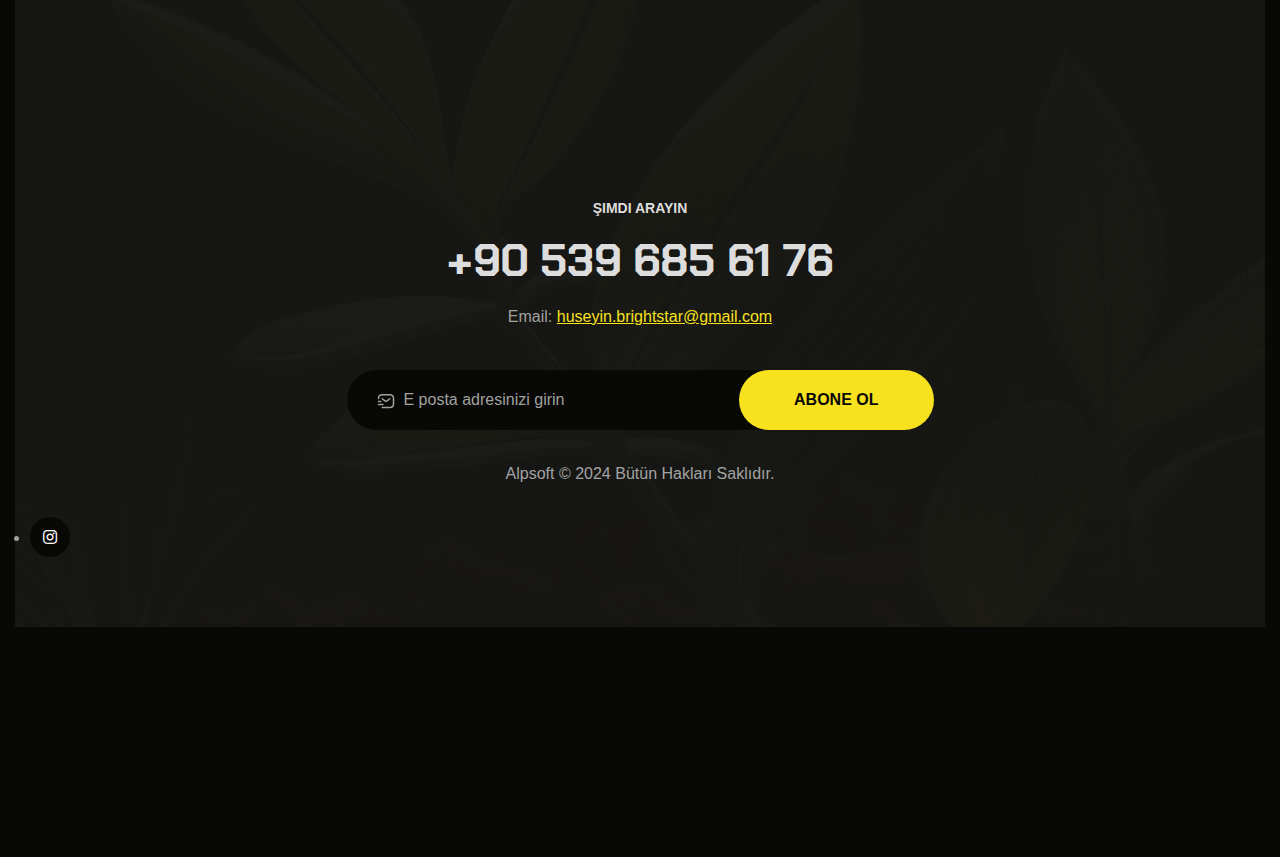
==== commit d5e43038: "ada" ====
--- a/index.html
+++ b/index.html
@@ -313,8 +313,8 @@
             <div class="container">
                 <div class="row align-items-center mt-none-60">
                     <div class="col-xl-6 col-lg-6 mt-70"> 
-                     <!--     <div class="about-img-inner text-center wow fadeInLeft" data-wow-delay="0ms" data-wow-duration=".6s">
-                            <div class="about-img">
+                        <div class="about-img-inner text-center wow fadeInLeft" data-wow-delay="0ms" data-wow-duration=".6s">
+                           <!--  <div class="about-img">
                                 <img src="assets/img/shop/abt_product.png" alt="">
                                 <div class="about-shape">
                                     <div class="shape shape--1">
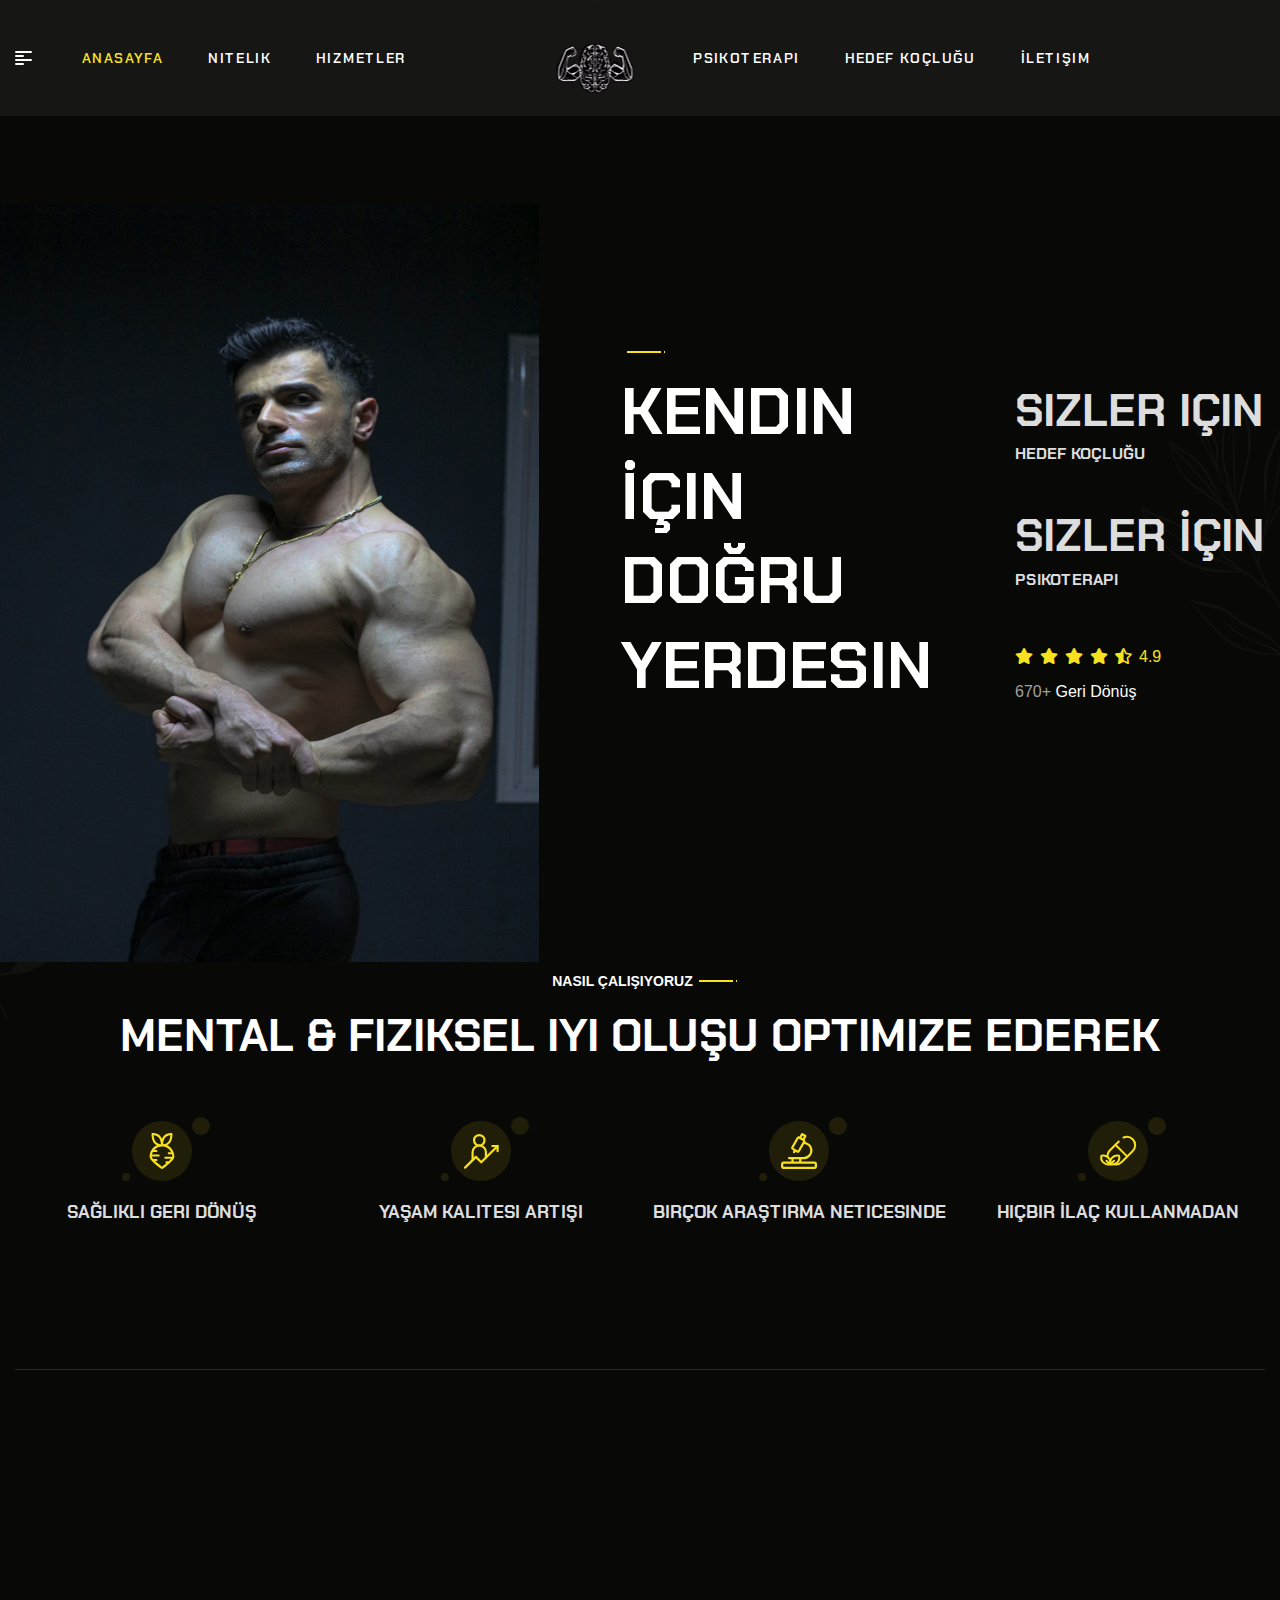
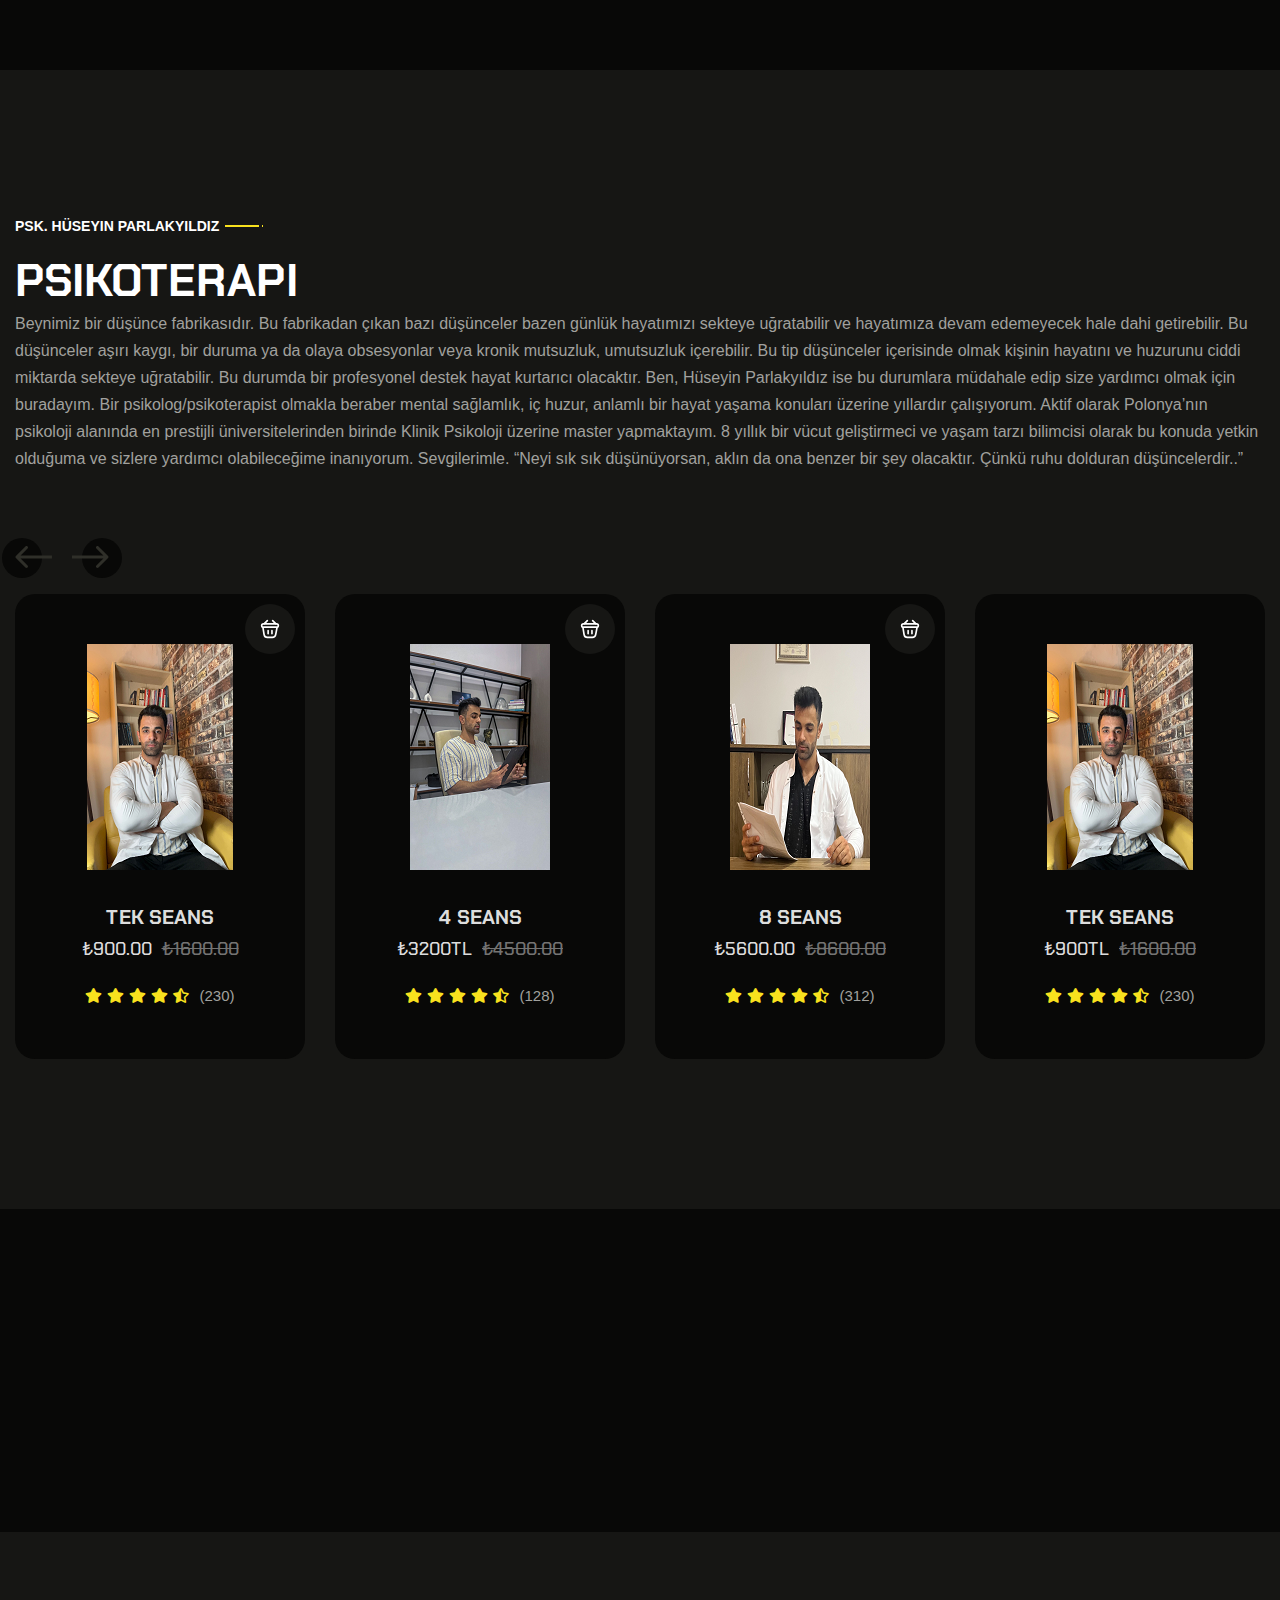
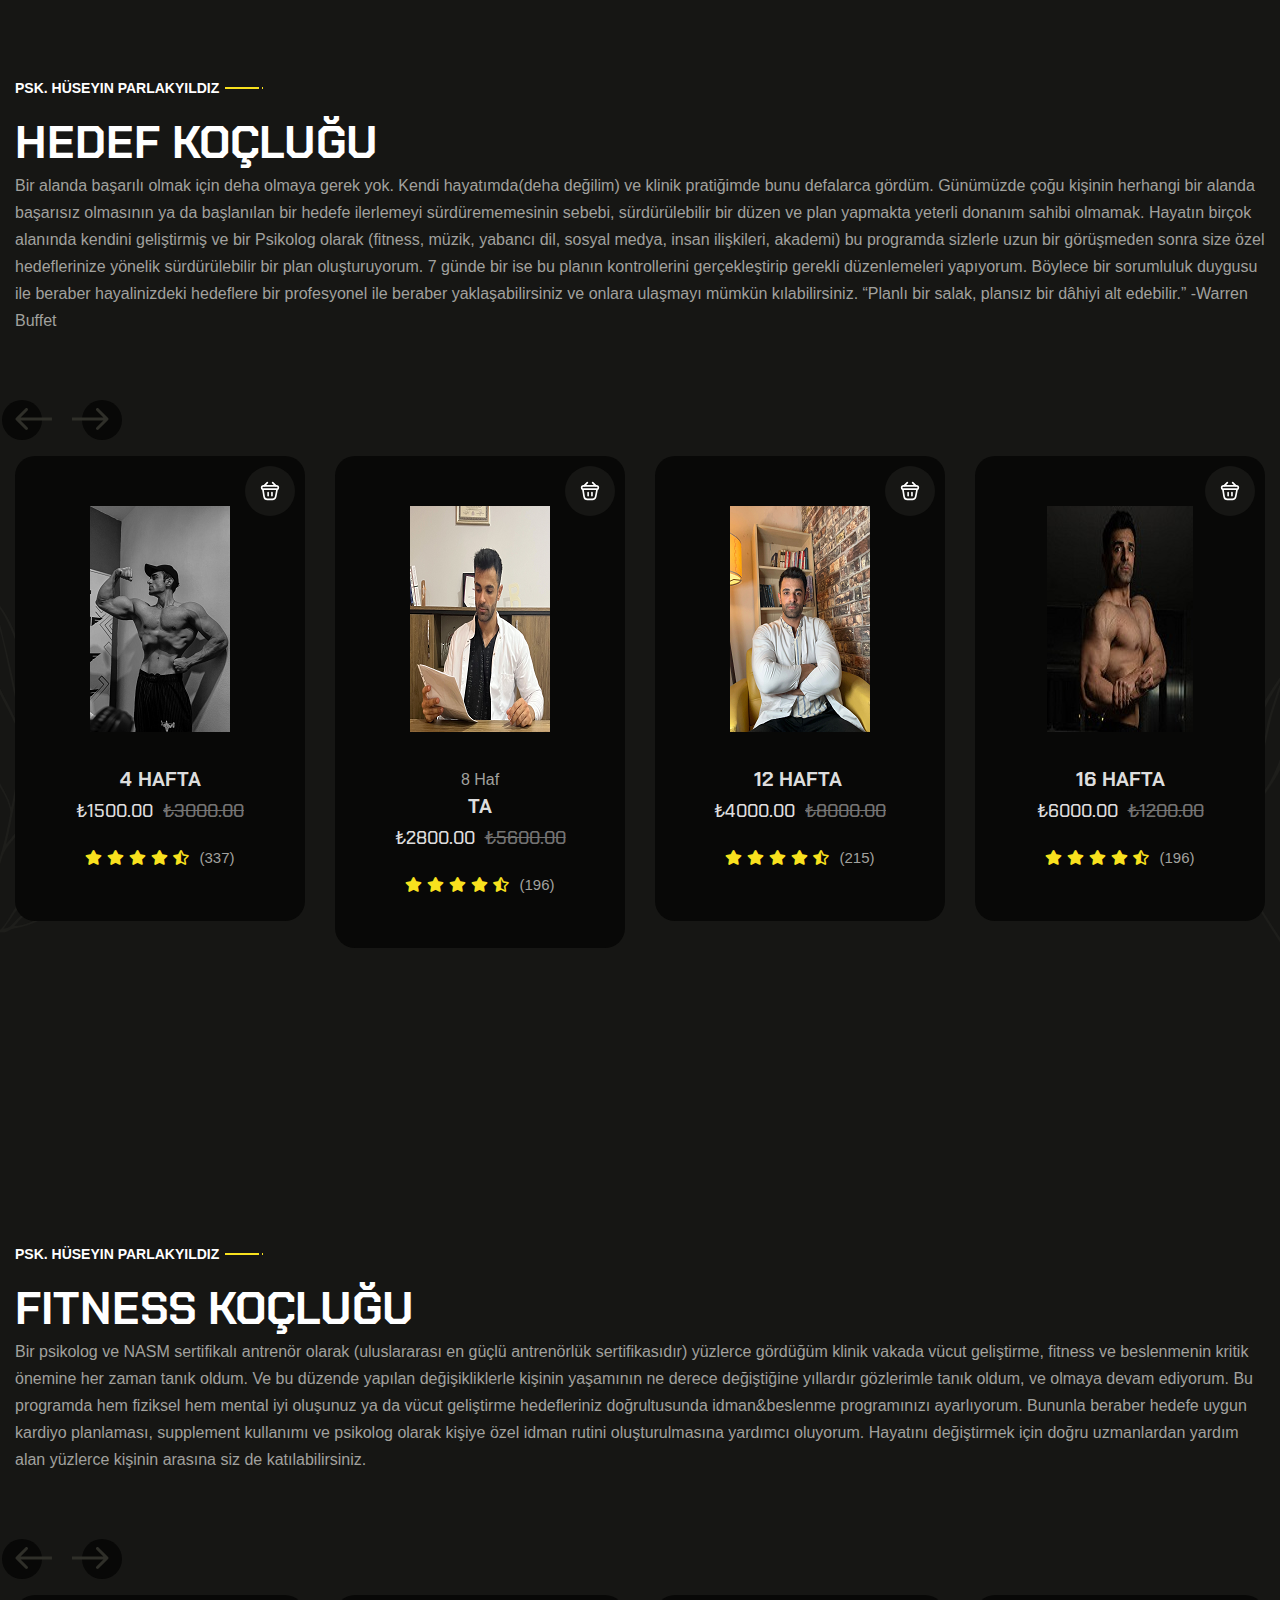
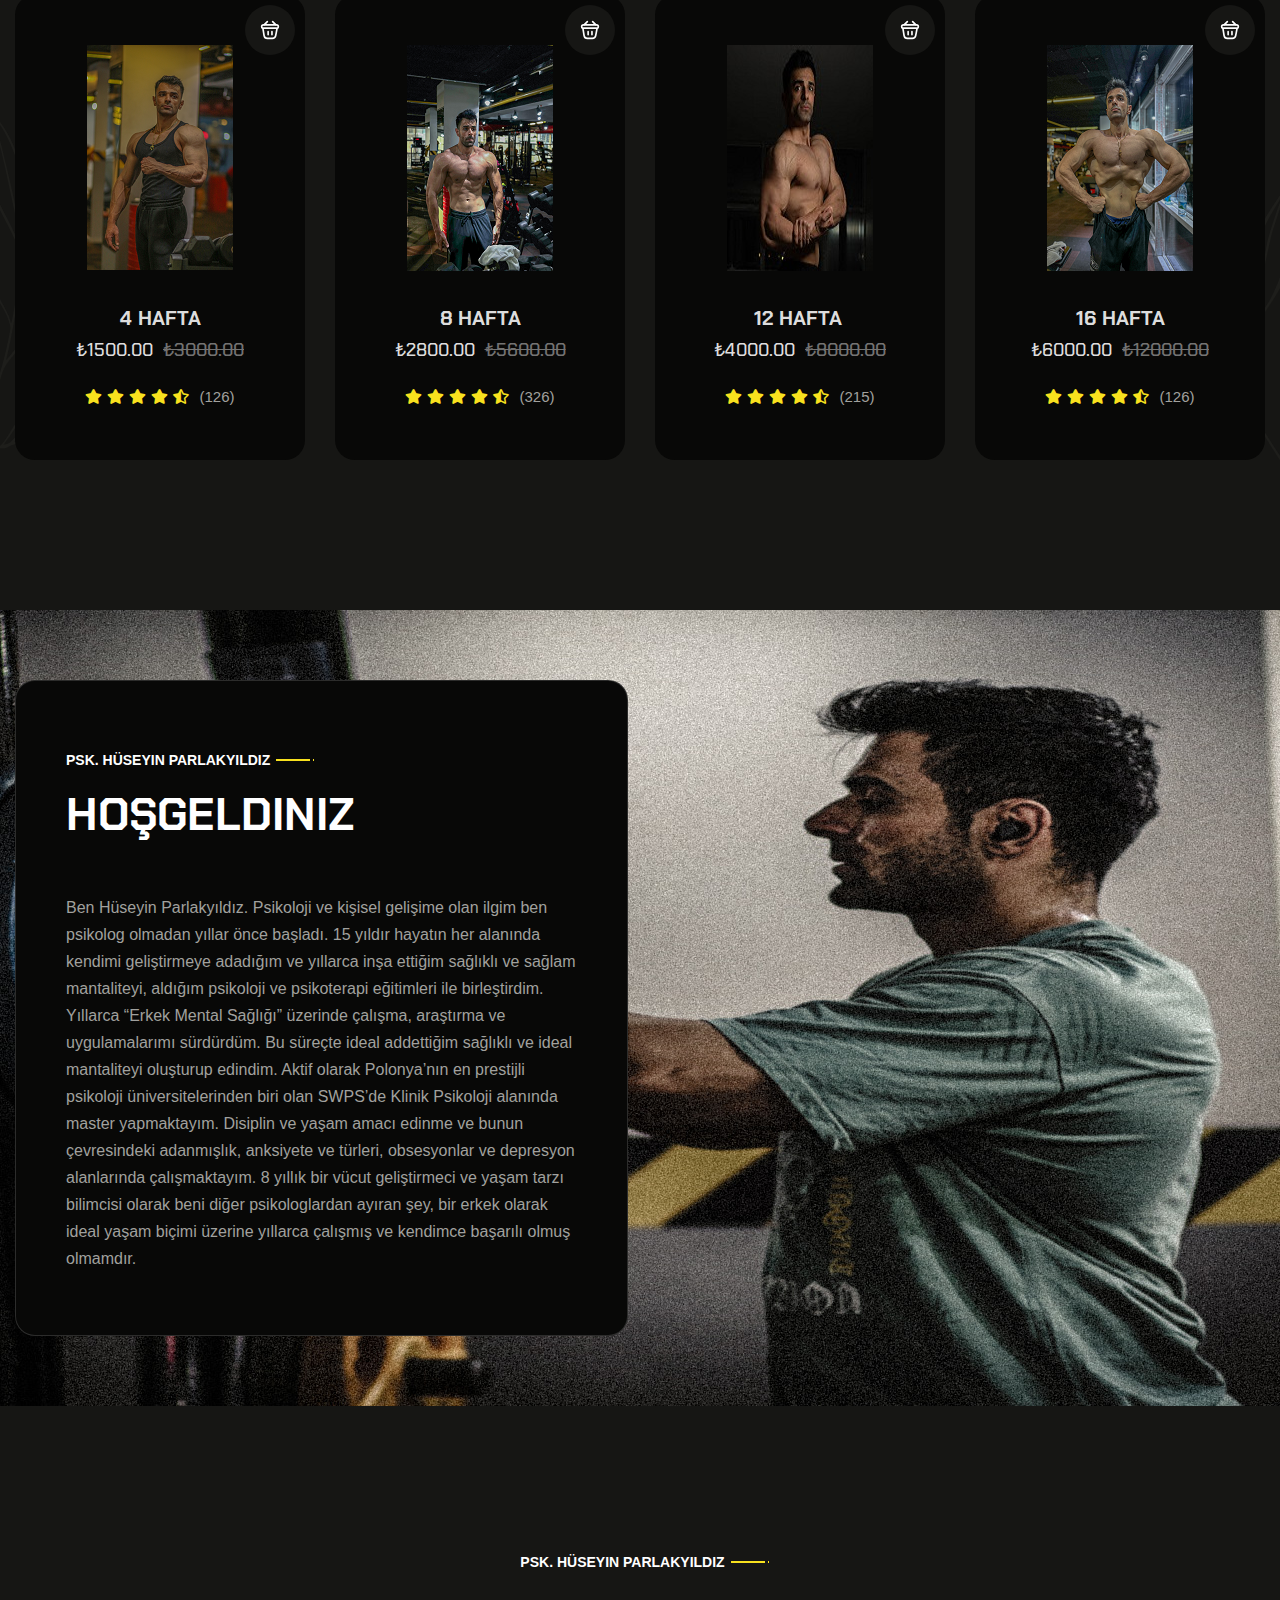
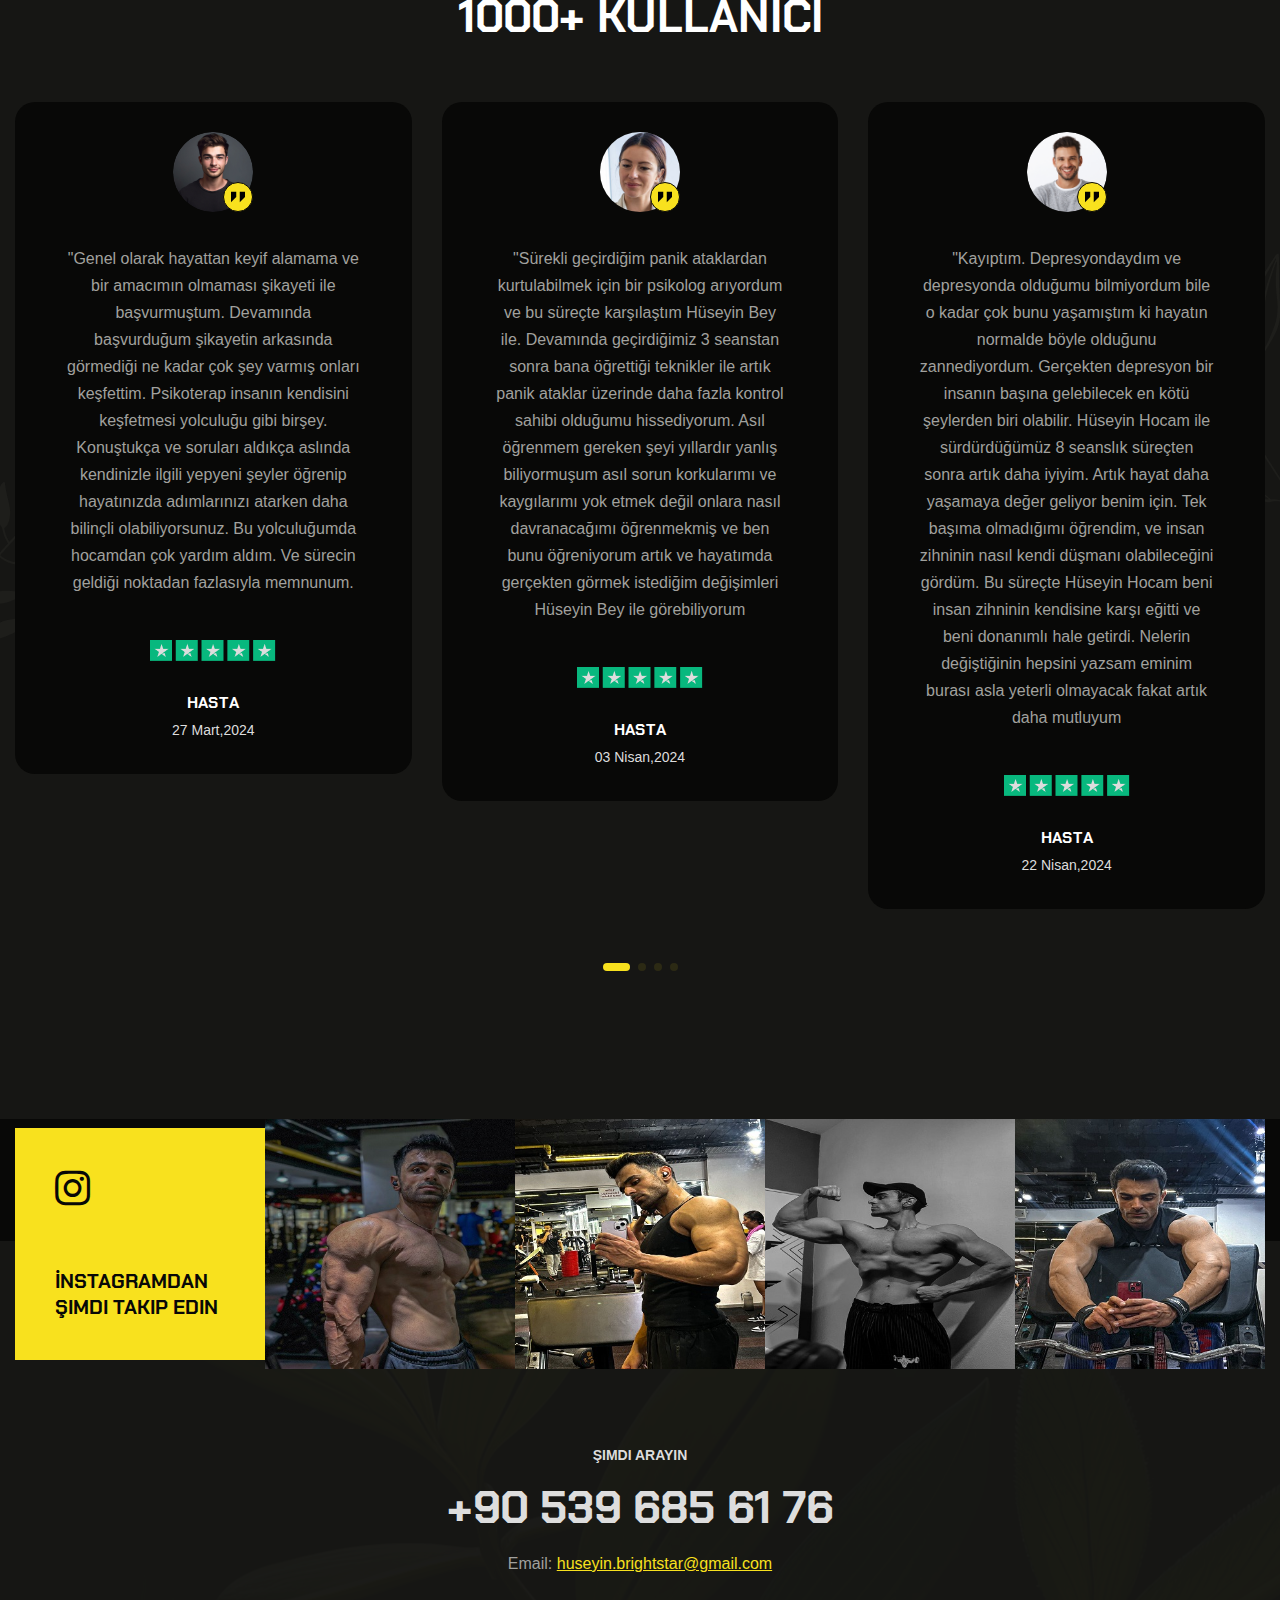
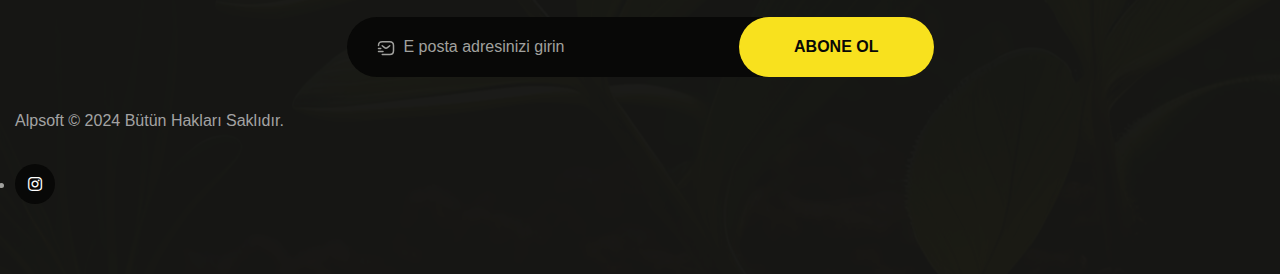
==== commit 1dbe472f: "yeni" ====
--- a/index.html
+++ b/index.html
@@ -486,7 +486,7 @@
     </div></div>
 </div>
 </div>
-                <iframe width="560" height="315" src="https://www.youtube.com/embed/ghqx-H7jFhU?si=2Ww3on8YgDTMxrbc" title="YouTube video player" frameborder="0" allow="accelerometer; autoplay; clipboard-write; encrypted-media; gyroscope; picture-in-picture; web-share" referrerpolicy="strict-origin-when-cross-origin" allowfullscreen></iframe>
+                <iframe style="width:100%" height="315" src="https://www.youtube.com/embed/ghqx-H7jFhU?si=2Ww3on8YgDTMxrbc" title="YouTube video player" frameborder="0" allow="accelerometer; autoplay; clipboard-write; encrypted-media; gyroscope; picture-in-picture; web-share" referrerpolicy="strict-origin-when-cross-origin" allowfullscreen></iframe>
                 </div>
             </div>
         </section>
@@ -843,21 +843,6 @@
             </div>
         </section>
         <!-- testimonial end -->
-
-        <!-- pricing start -->
-        <section id="pricing" class="pricing z-1 pt-140 pb-140">
-            <div class="container">
-                <div class="sec-title sec-title--white sec-title--two text-center mb-90">
-                   
-        <!-- brand end -->
-
-        <!-- blog start -->
-        <section id="blog" class="blog pb-150">
-            <div class="container">
-                <div class="ul_li_between align-items-end mb-35">
-                    <div class="sec-title sec-title--white sec-title--two mb-20">
-                      
-        <!-- blog end -->
 
         <!-- instagram start -->
         <section class="instagram">
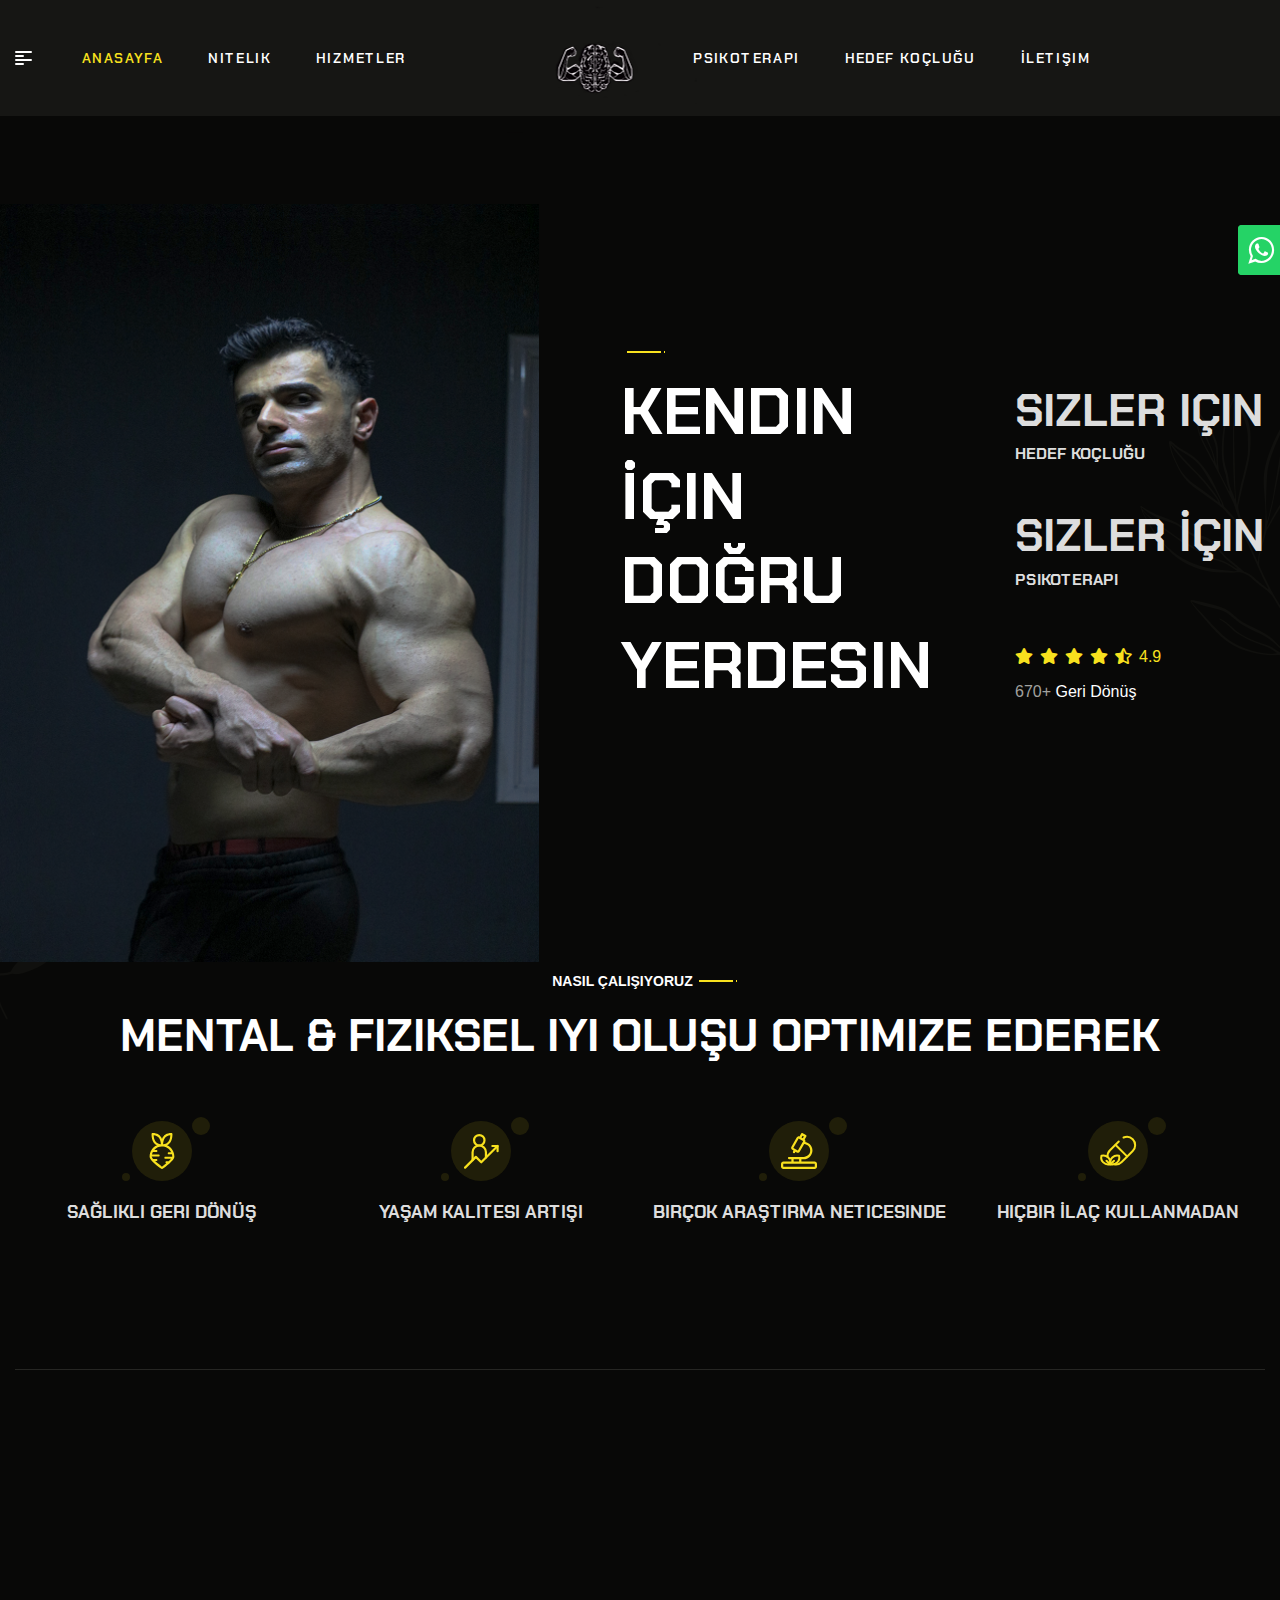
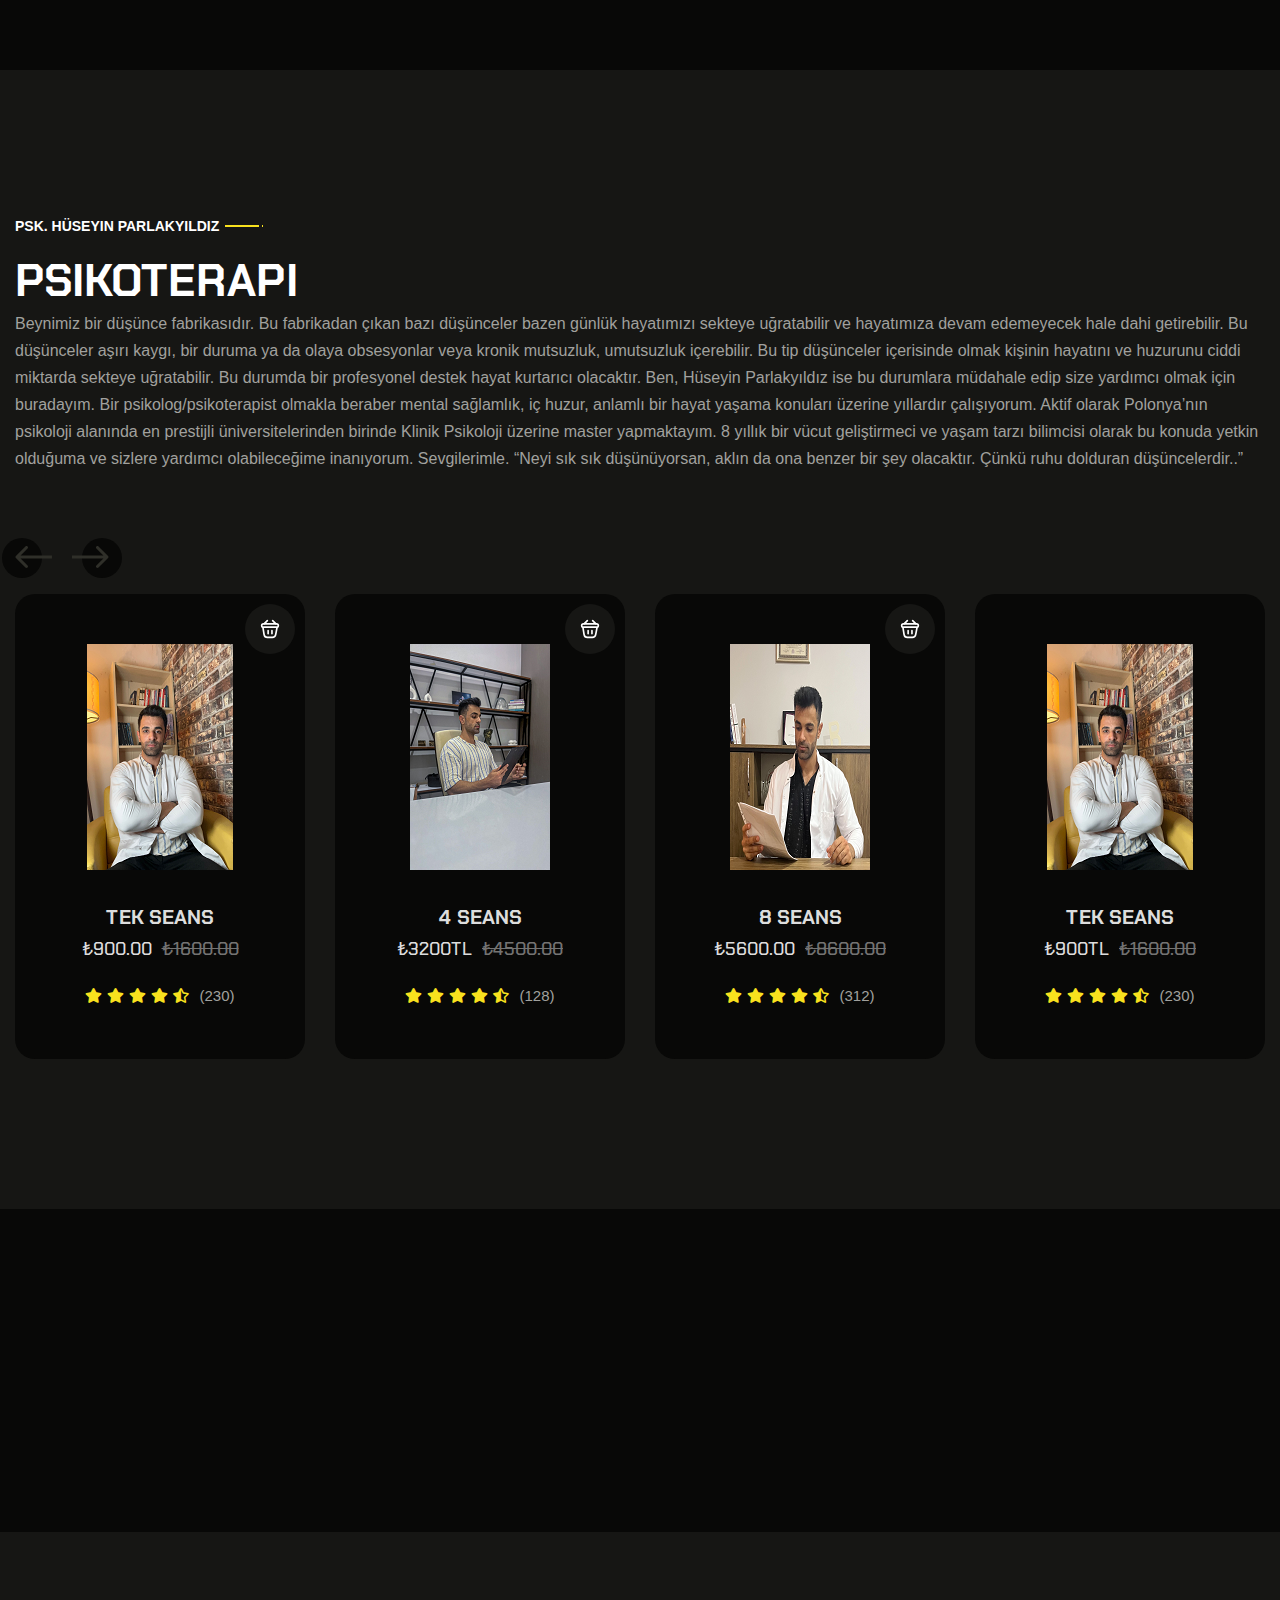
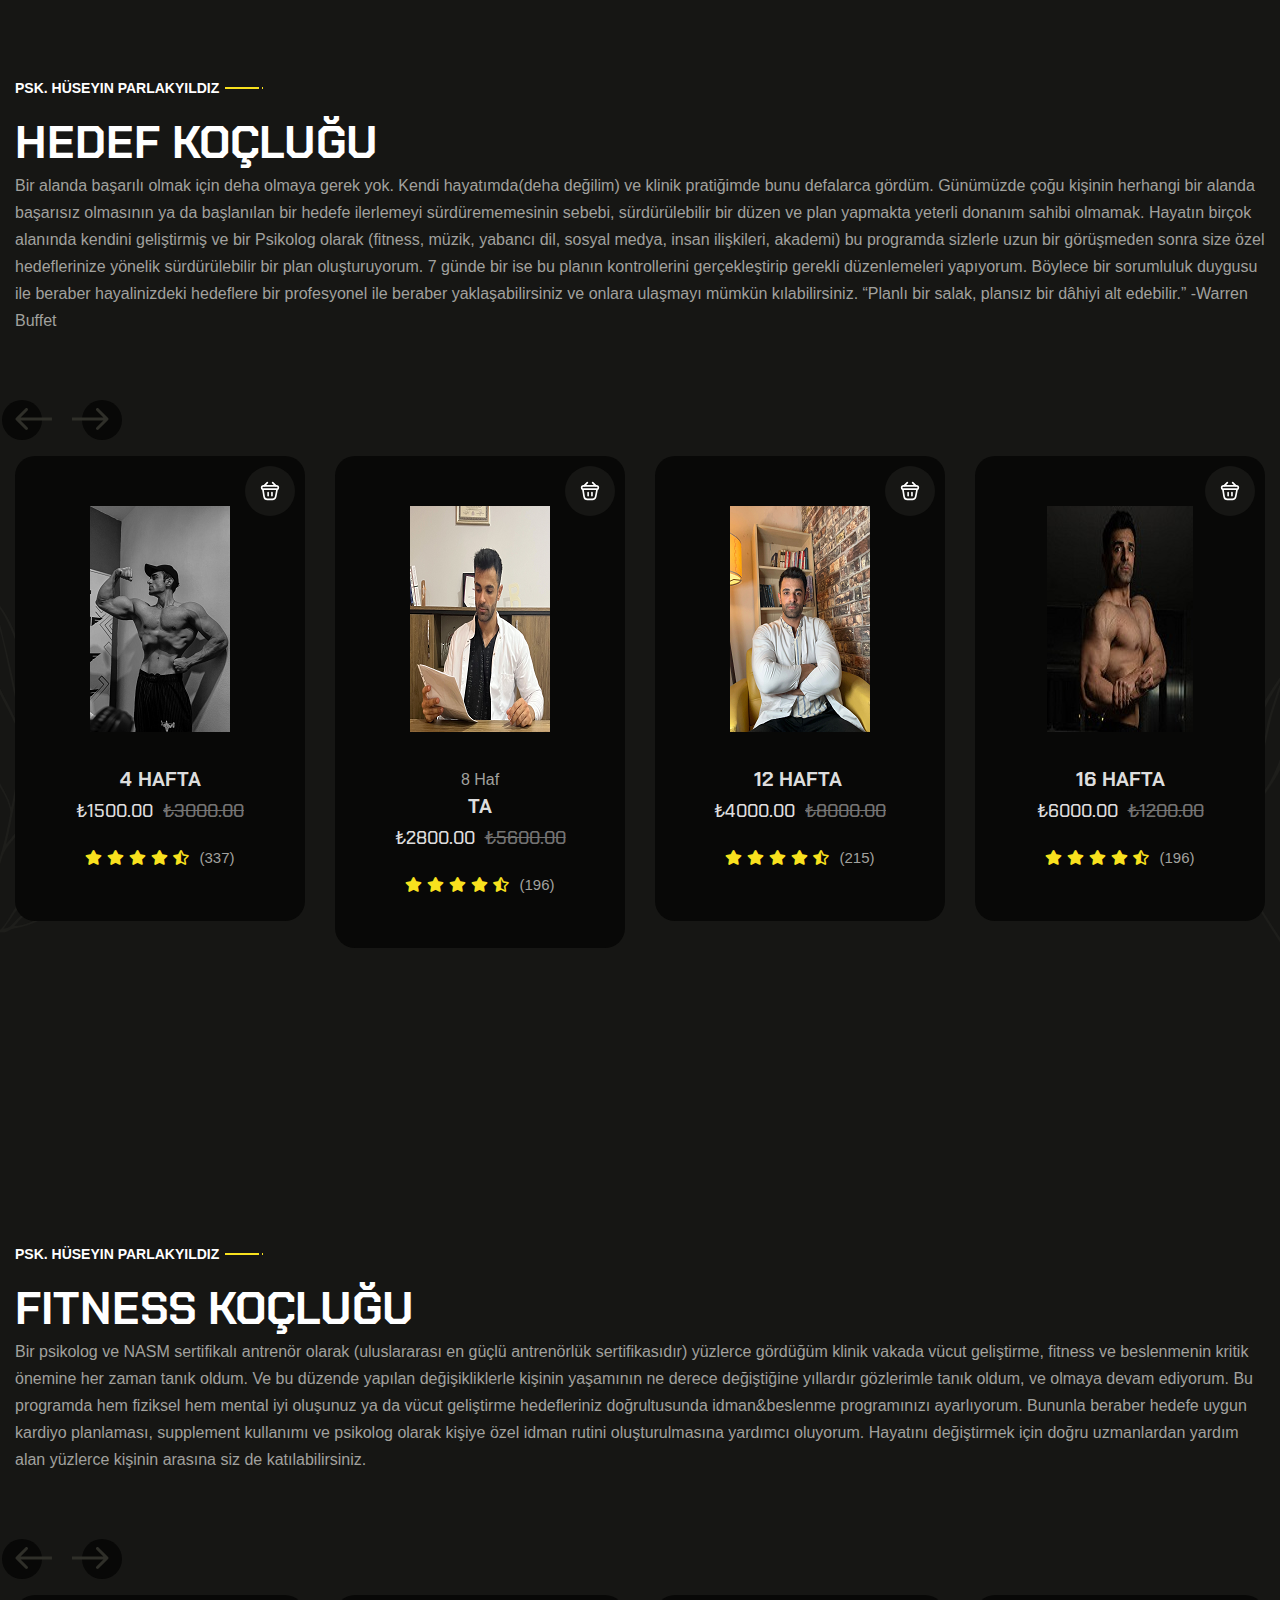
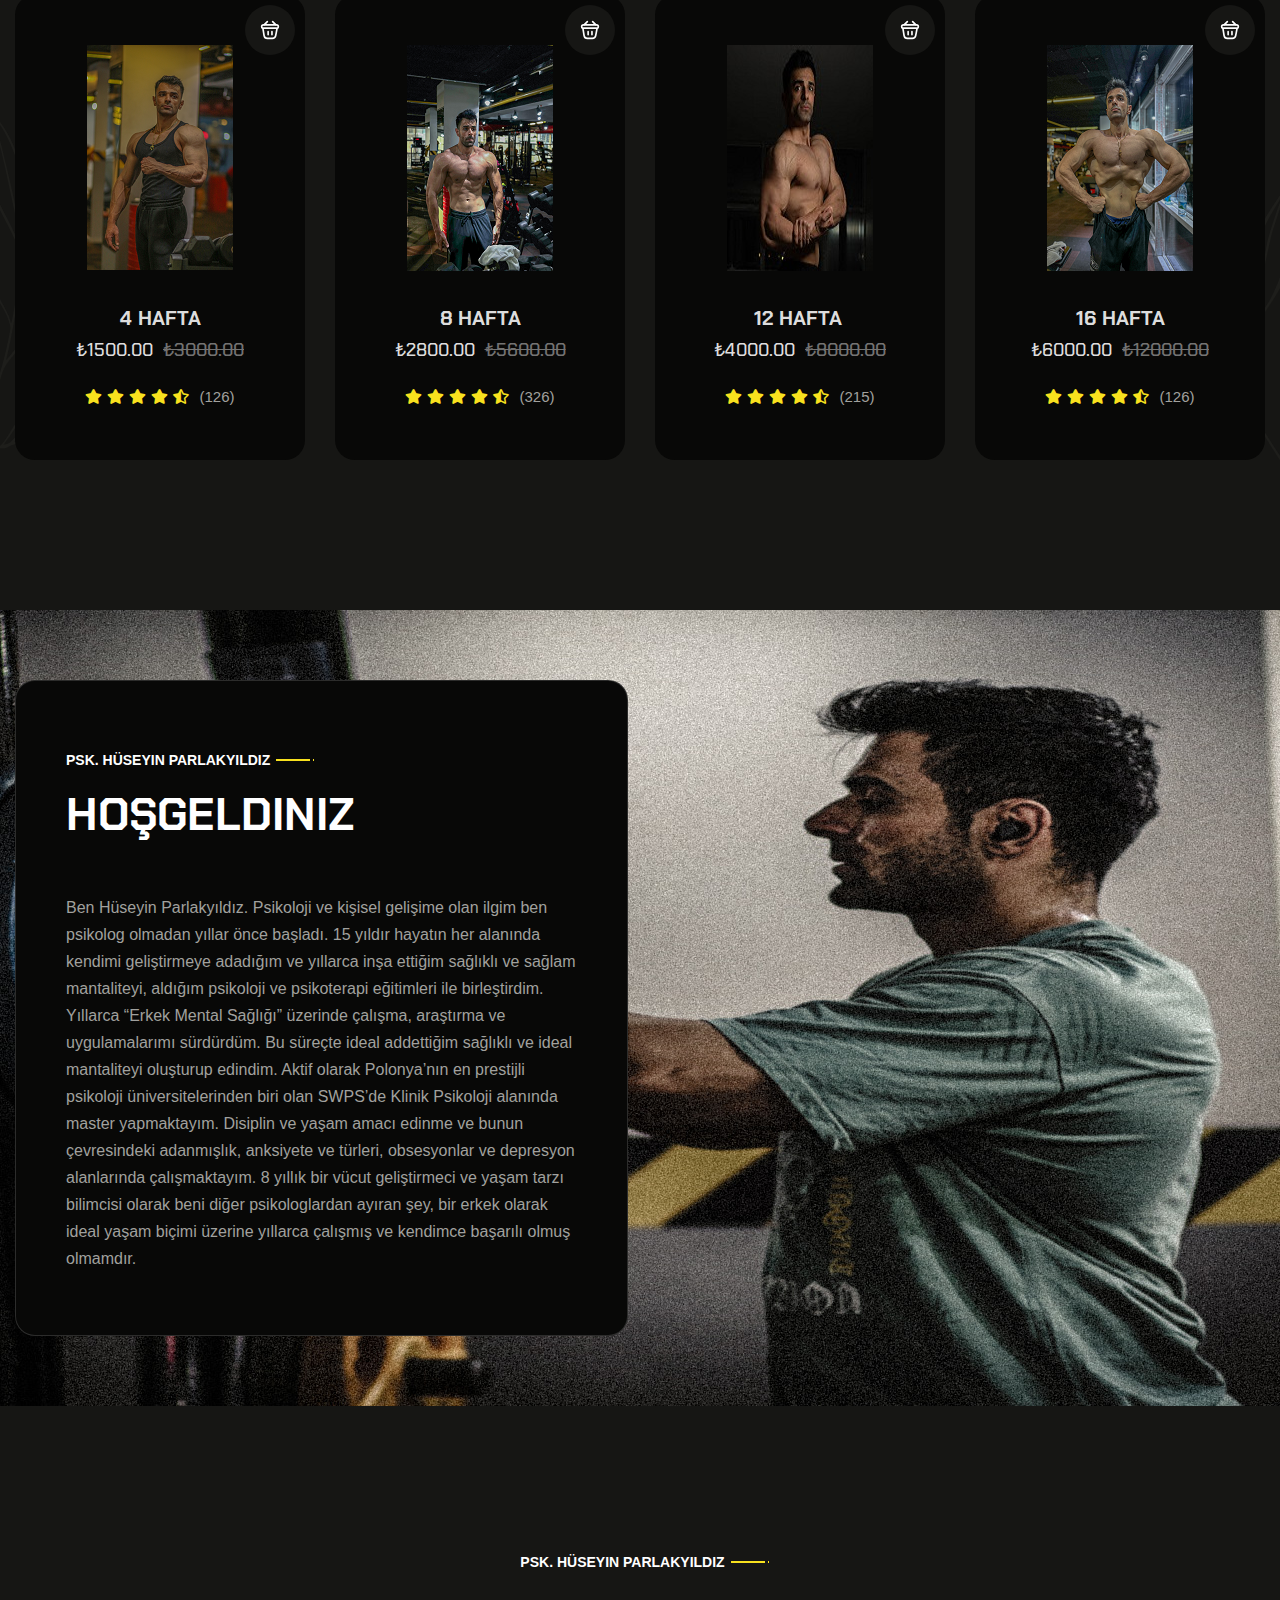
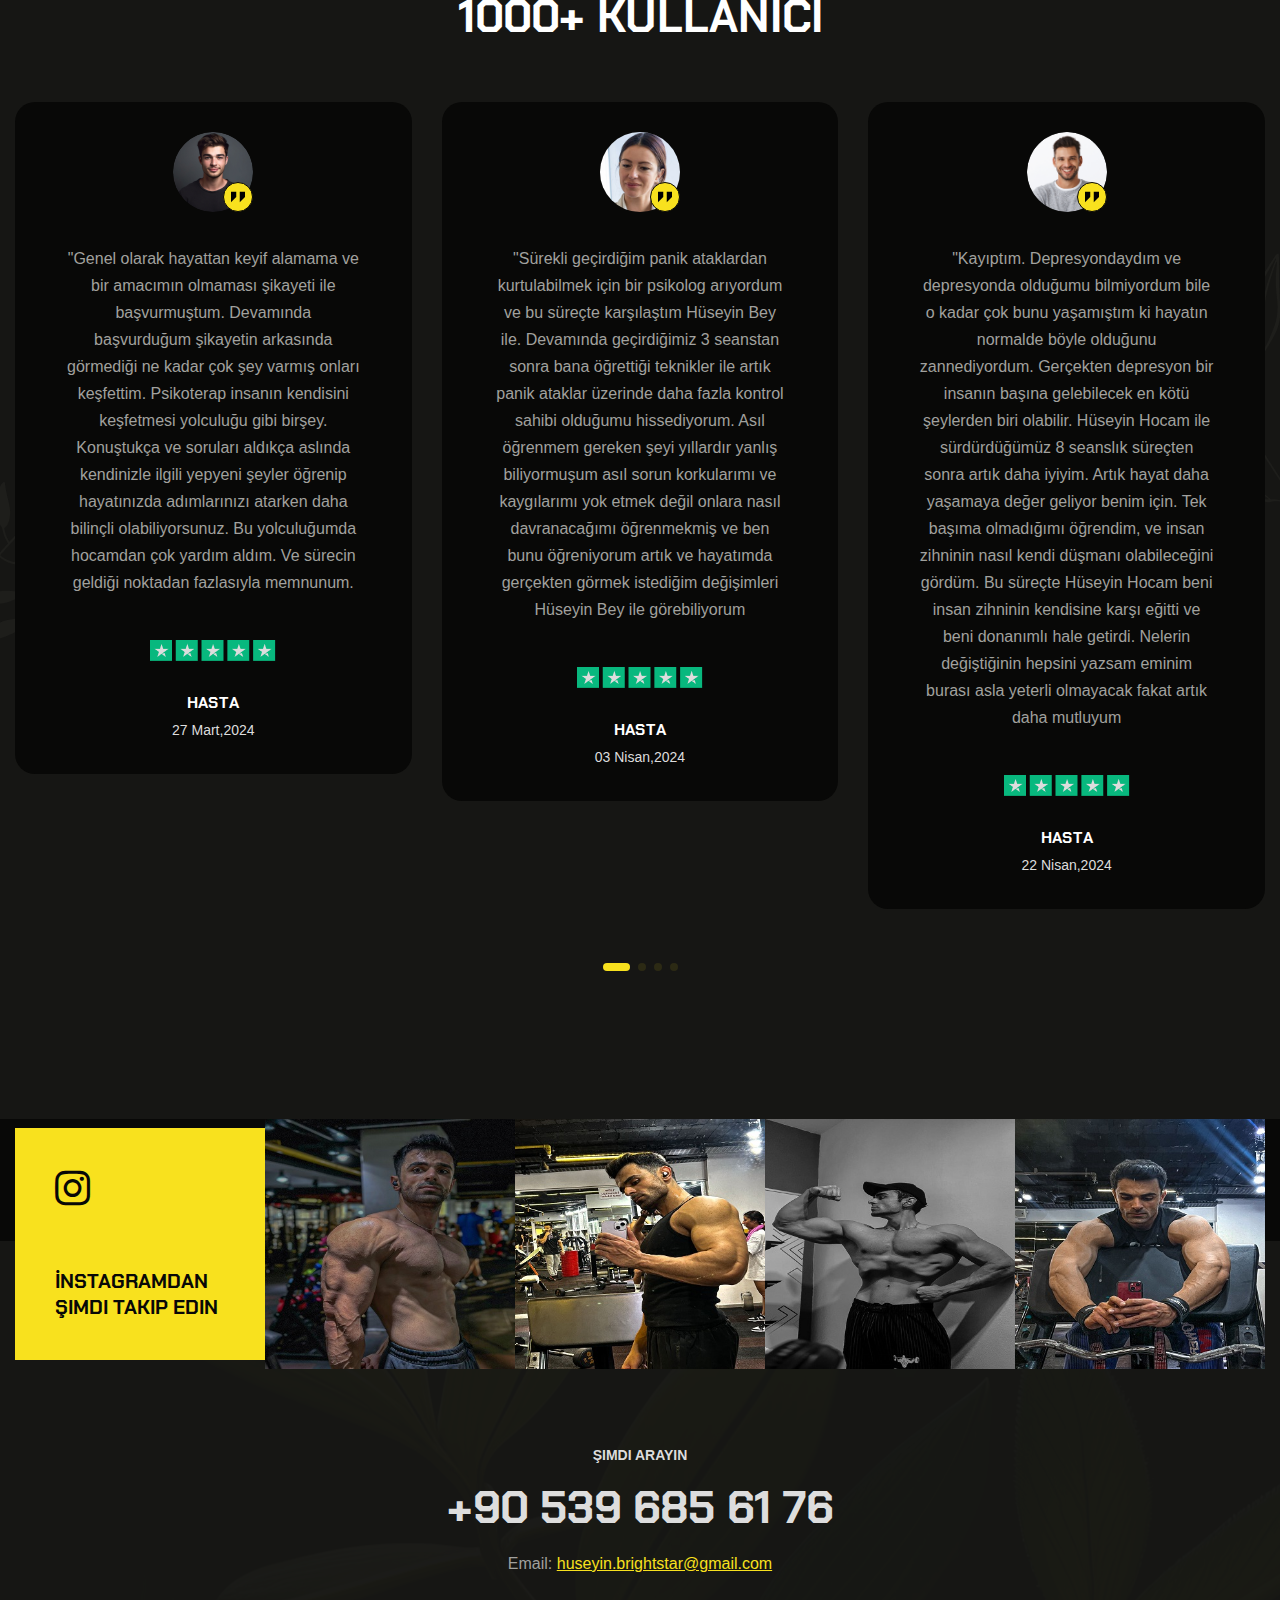
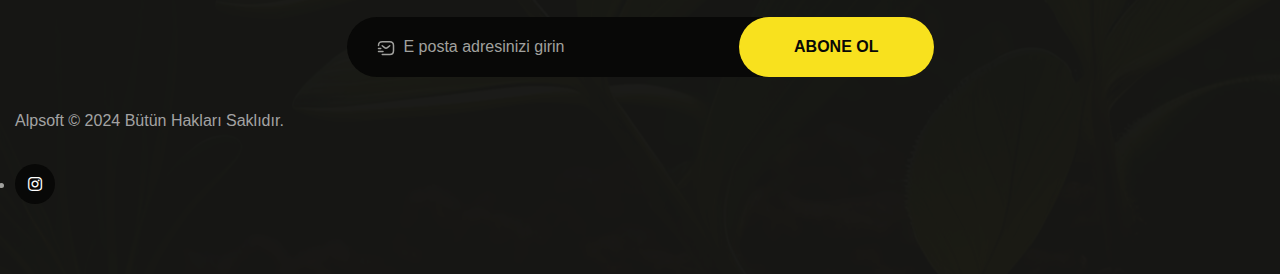
==== commit fc07ba2f: "ada" ====
--- a/index.html
+++ b/index.html
@@ -33,10 +33,6 @@
 <!-- backtotop - end -->
 
 <!-- preloader start -->
-<div id="xb-loadding" class="xb-loadding-container style-dark">
-    <div class="xb-loader">
-        <div class="xb-loadding-inner">
-            <img src="assets/img/logo/preloader2.png" alt="">
          </div>
     </div>
 </div>
@@ -491,7 +487,37 @@
             </div>
         </section>
         <!-- shop end -->
-
+        <head>
+
+            <link href="https://cdnjs.cloudflare.com/ajax/libs/font-awesome/4.7.0/css/font-awesome.min.css" rel="stylesheet"><link rel="stylesheet" href="./style.css">
+            
+            </head>
+            <div class="whats-float">
+                <a href="https://wa.me/905396856176"
+                   target="_blank">
+                    <i class="fa fa-whatsapp"></i><span>WhatsApp<br><small>Hüseyin Parlakyıldız Coaching</small></span>
+                </a>
+            </div>	
+                </a>
+            </div>
+            <head>
+        
+                <link href="https://cdnjs.cloudflare.com/ajax/libs/font-awesome/4.7.0/css/font-awesome.min.css" rel="stylesheet"><link rel="stylesheet" href="./style.css">
+                
+                </head>
+                <div class="whats-float">
+                    <a href="https://wa.me/905396856176"
+                       target="_blank">
+                        <i class="fa fa-whatsapp"></i><span>İletişime Geç<br><small></small></span>
+                    </a>
+                </div>
+                <!-- partial -->
+                  
+                </body>
+            <!-- partial -->
+              
+            </body>
+ <!-- why us start -->
  <section id="shop" class="shop z-3 pos-rel pt-140 pb-150" data-bg-color="#161614">
             <div class="container">
                 <div class="ul_li_between mb-25">
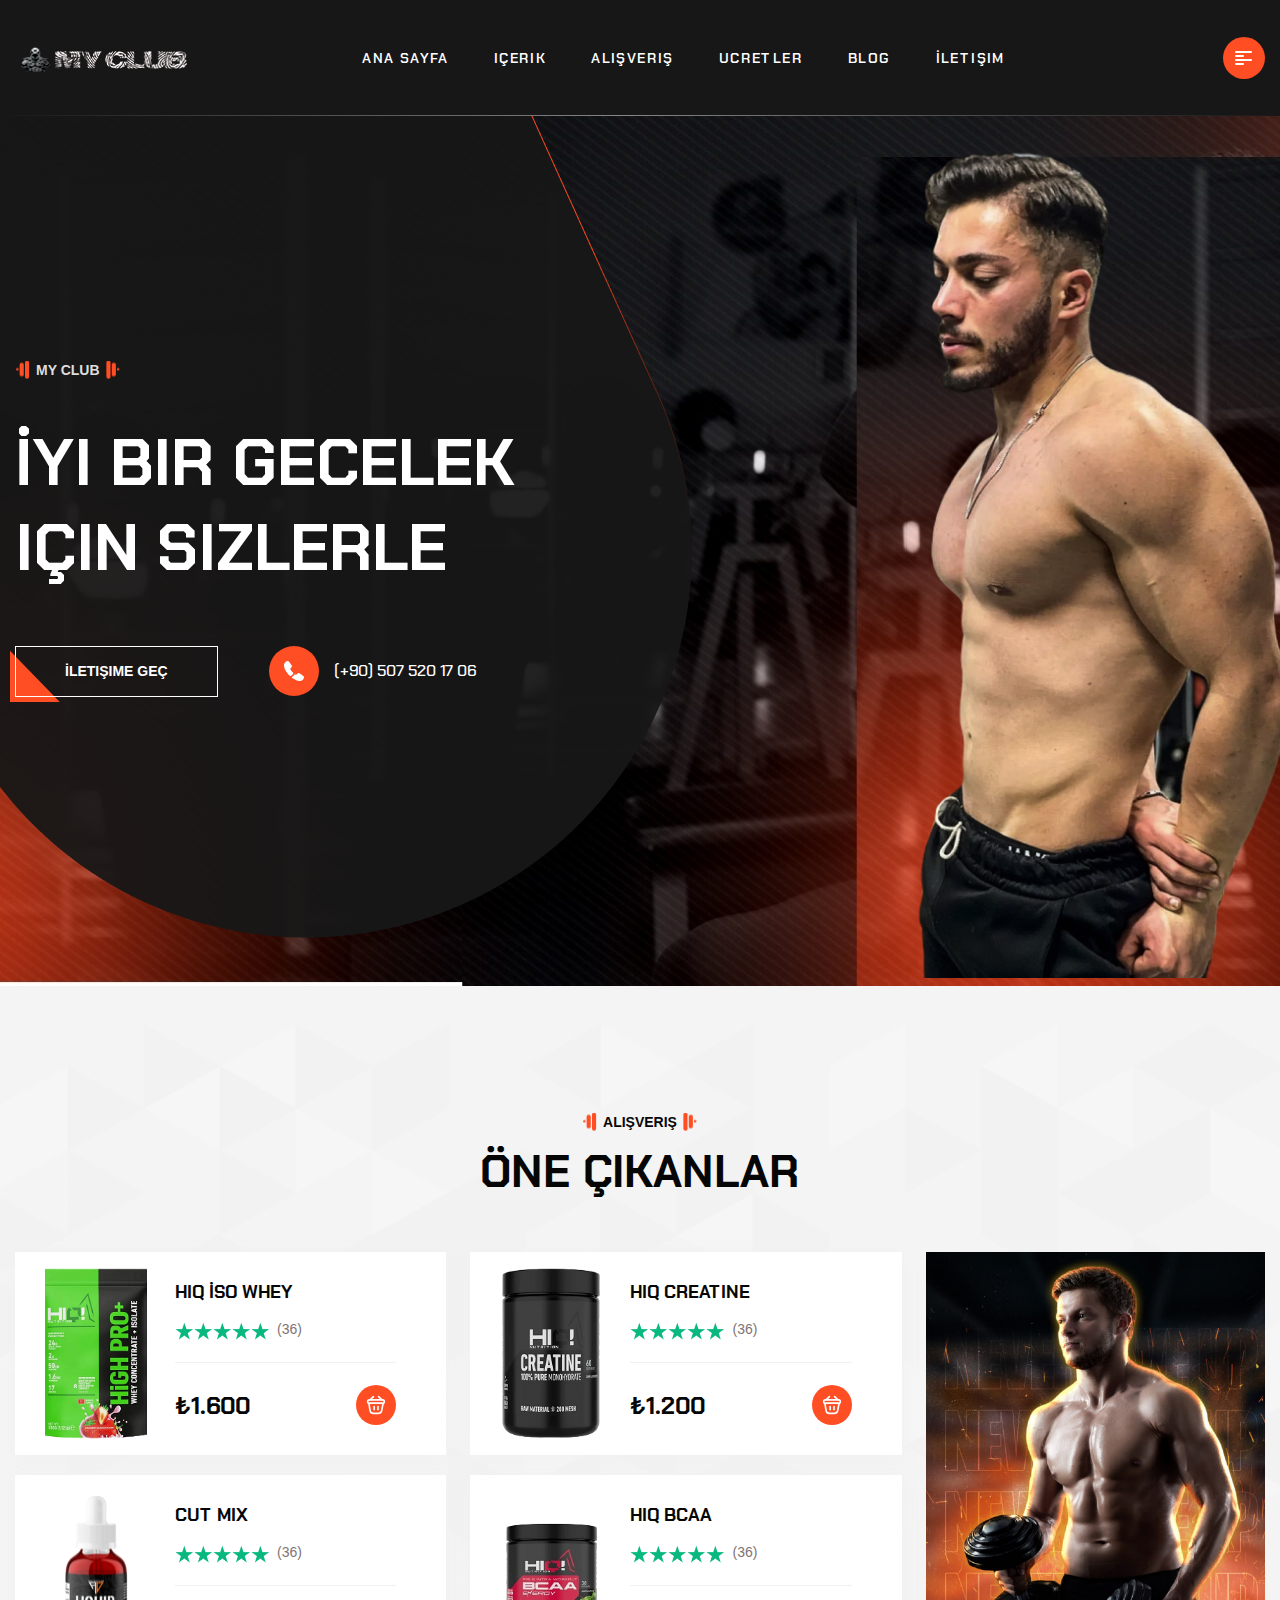
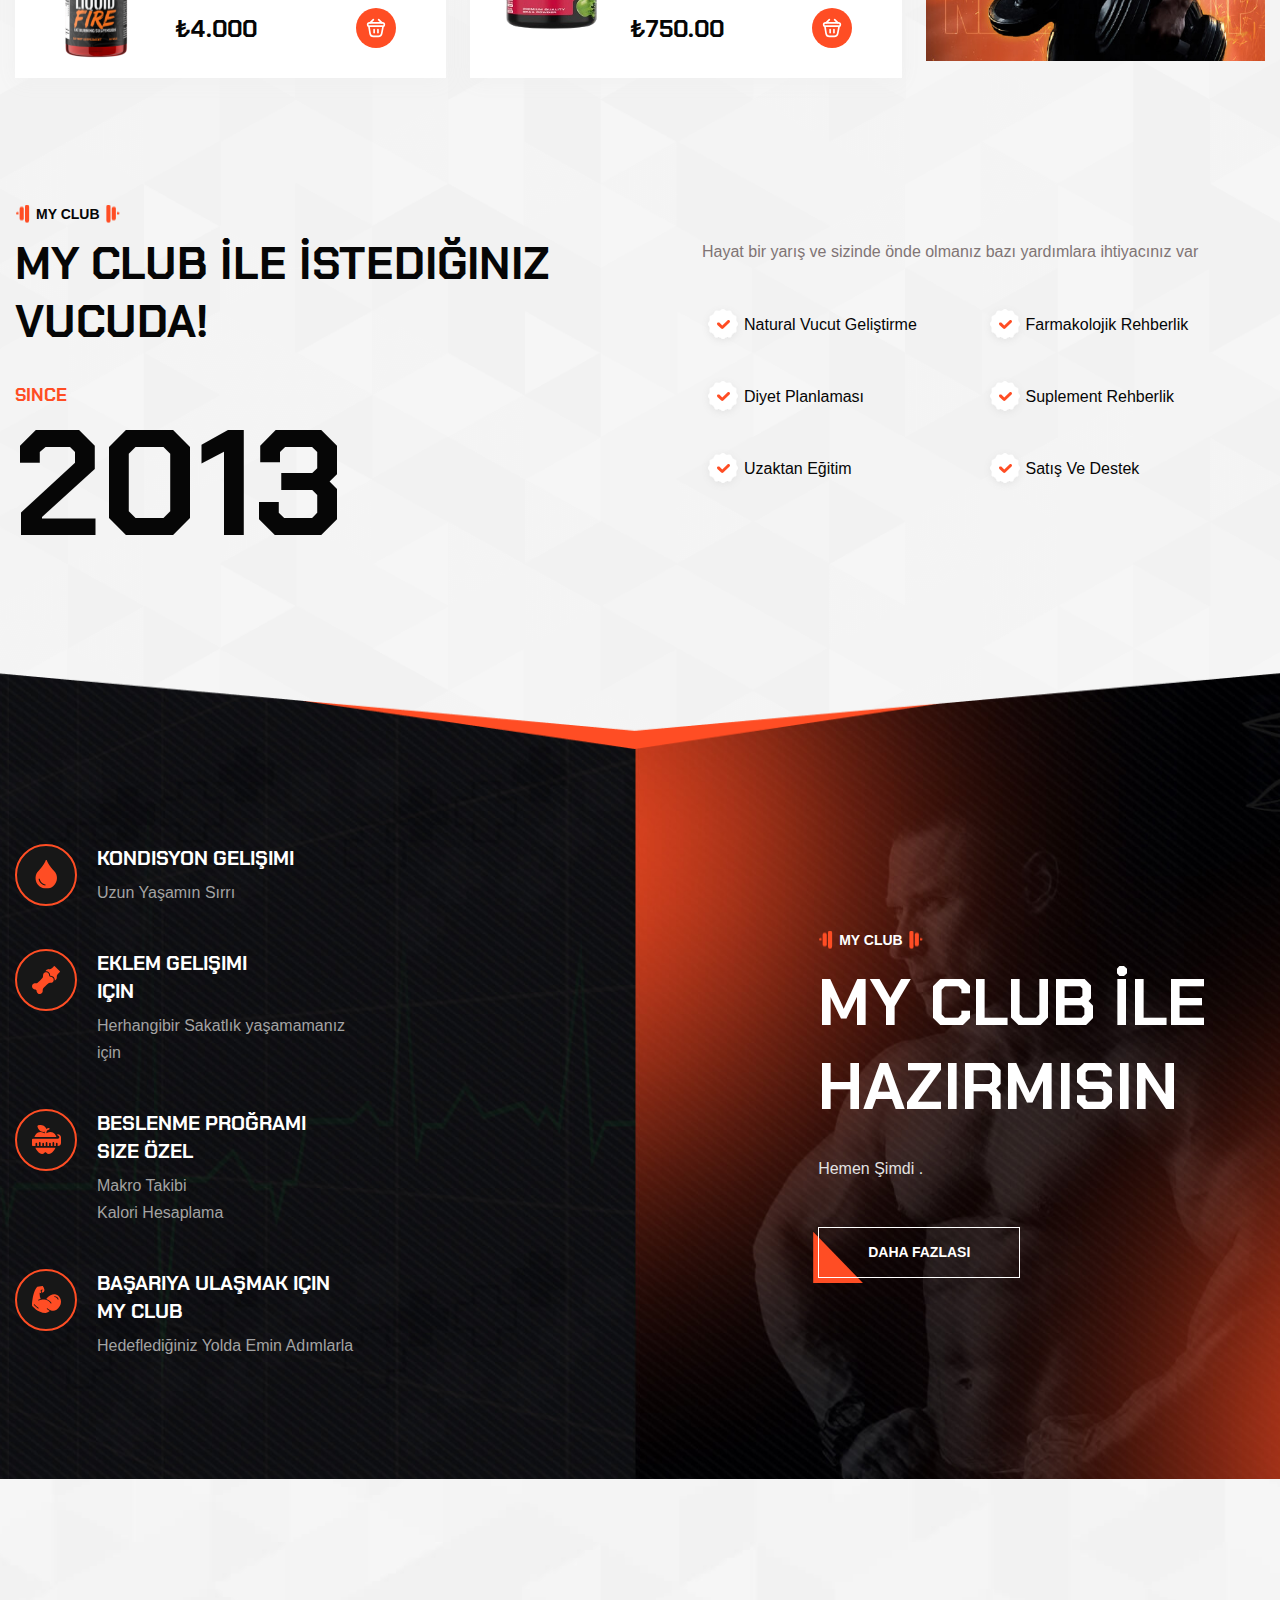
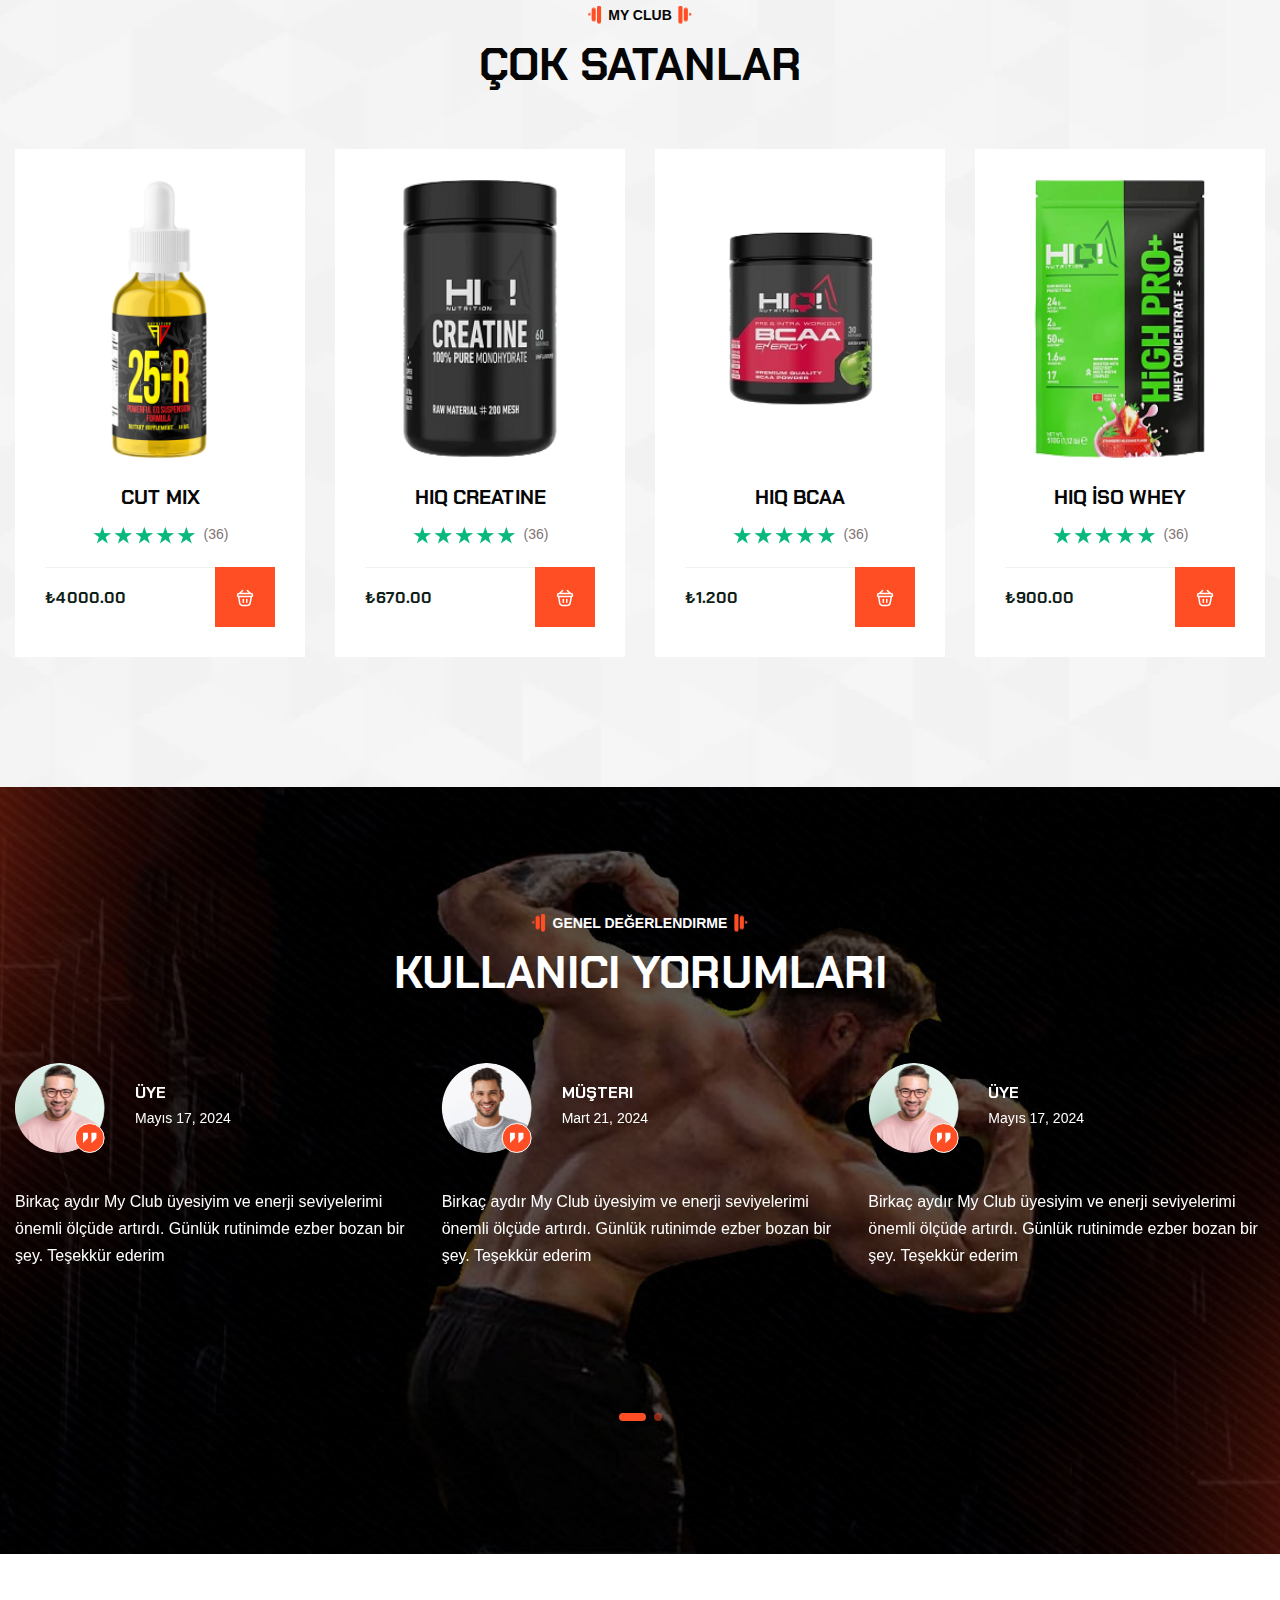
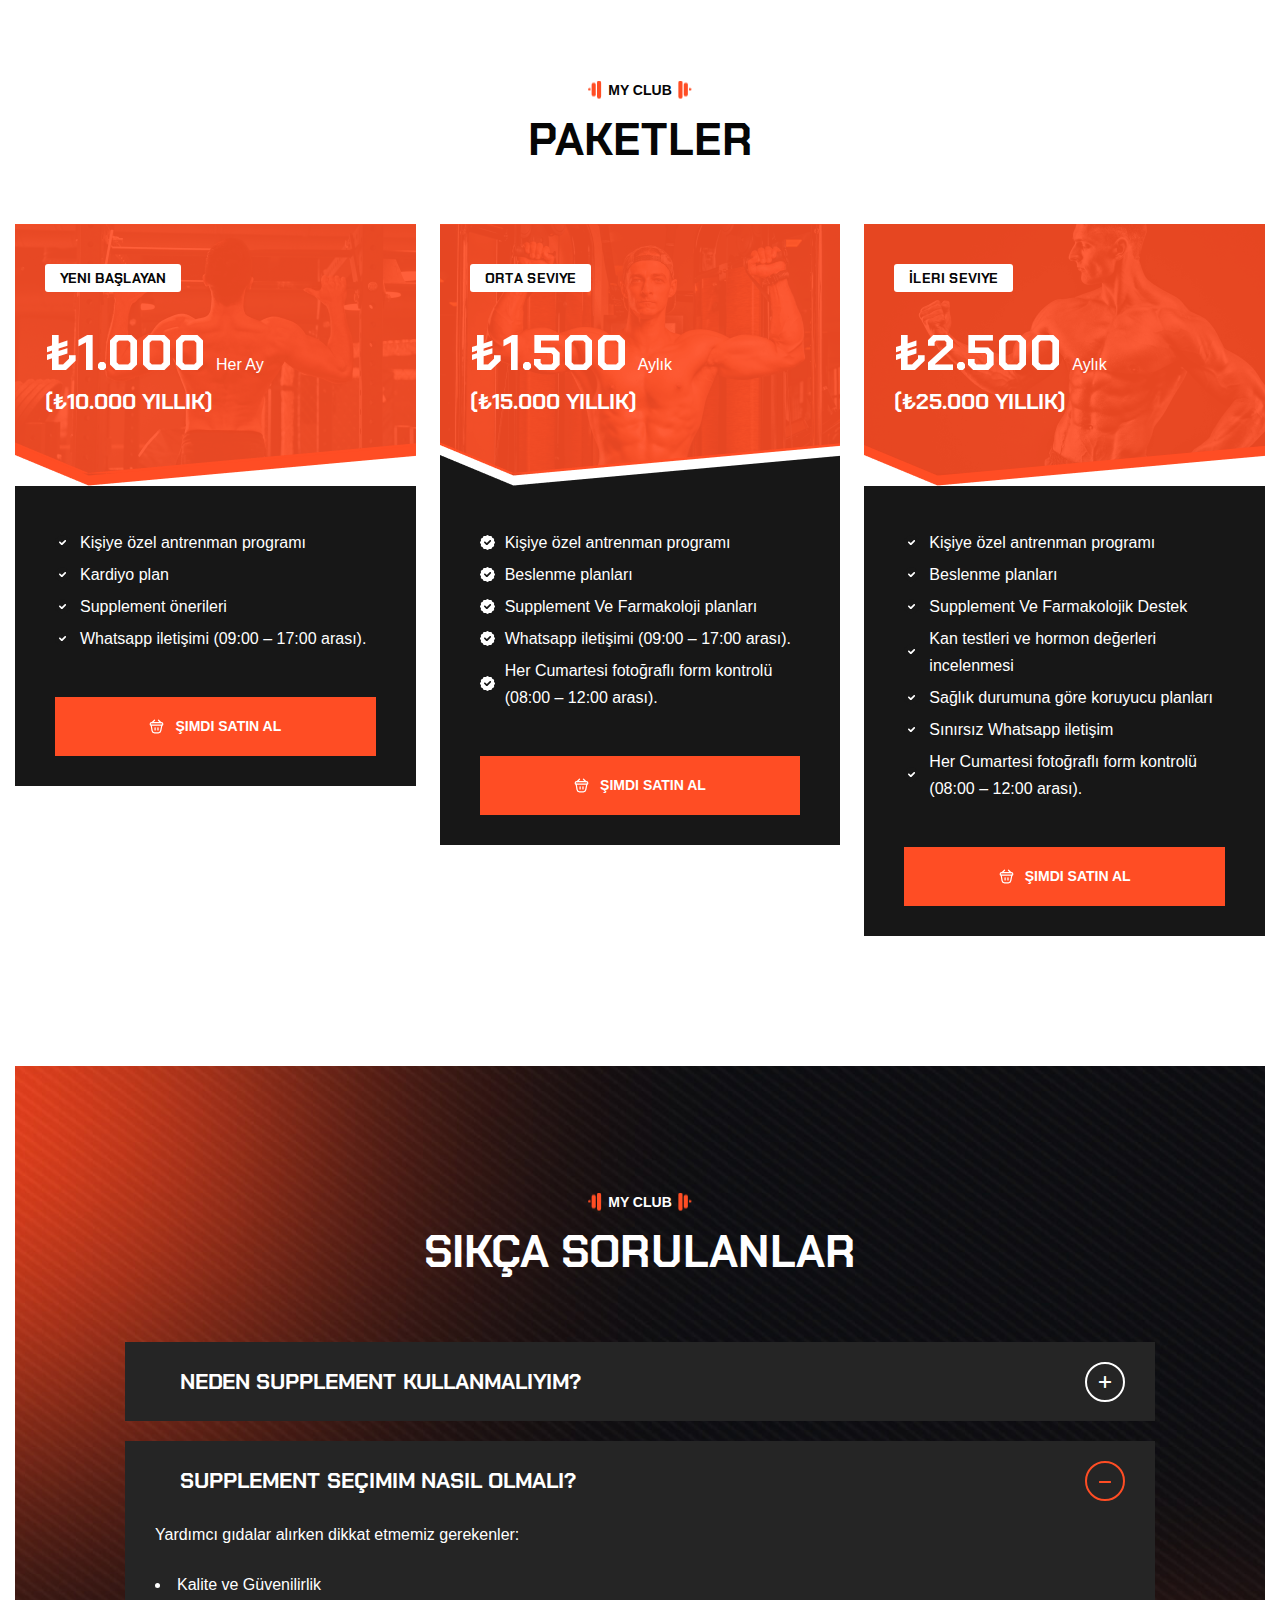
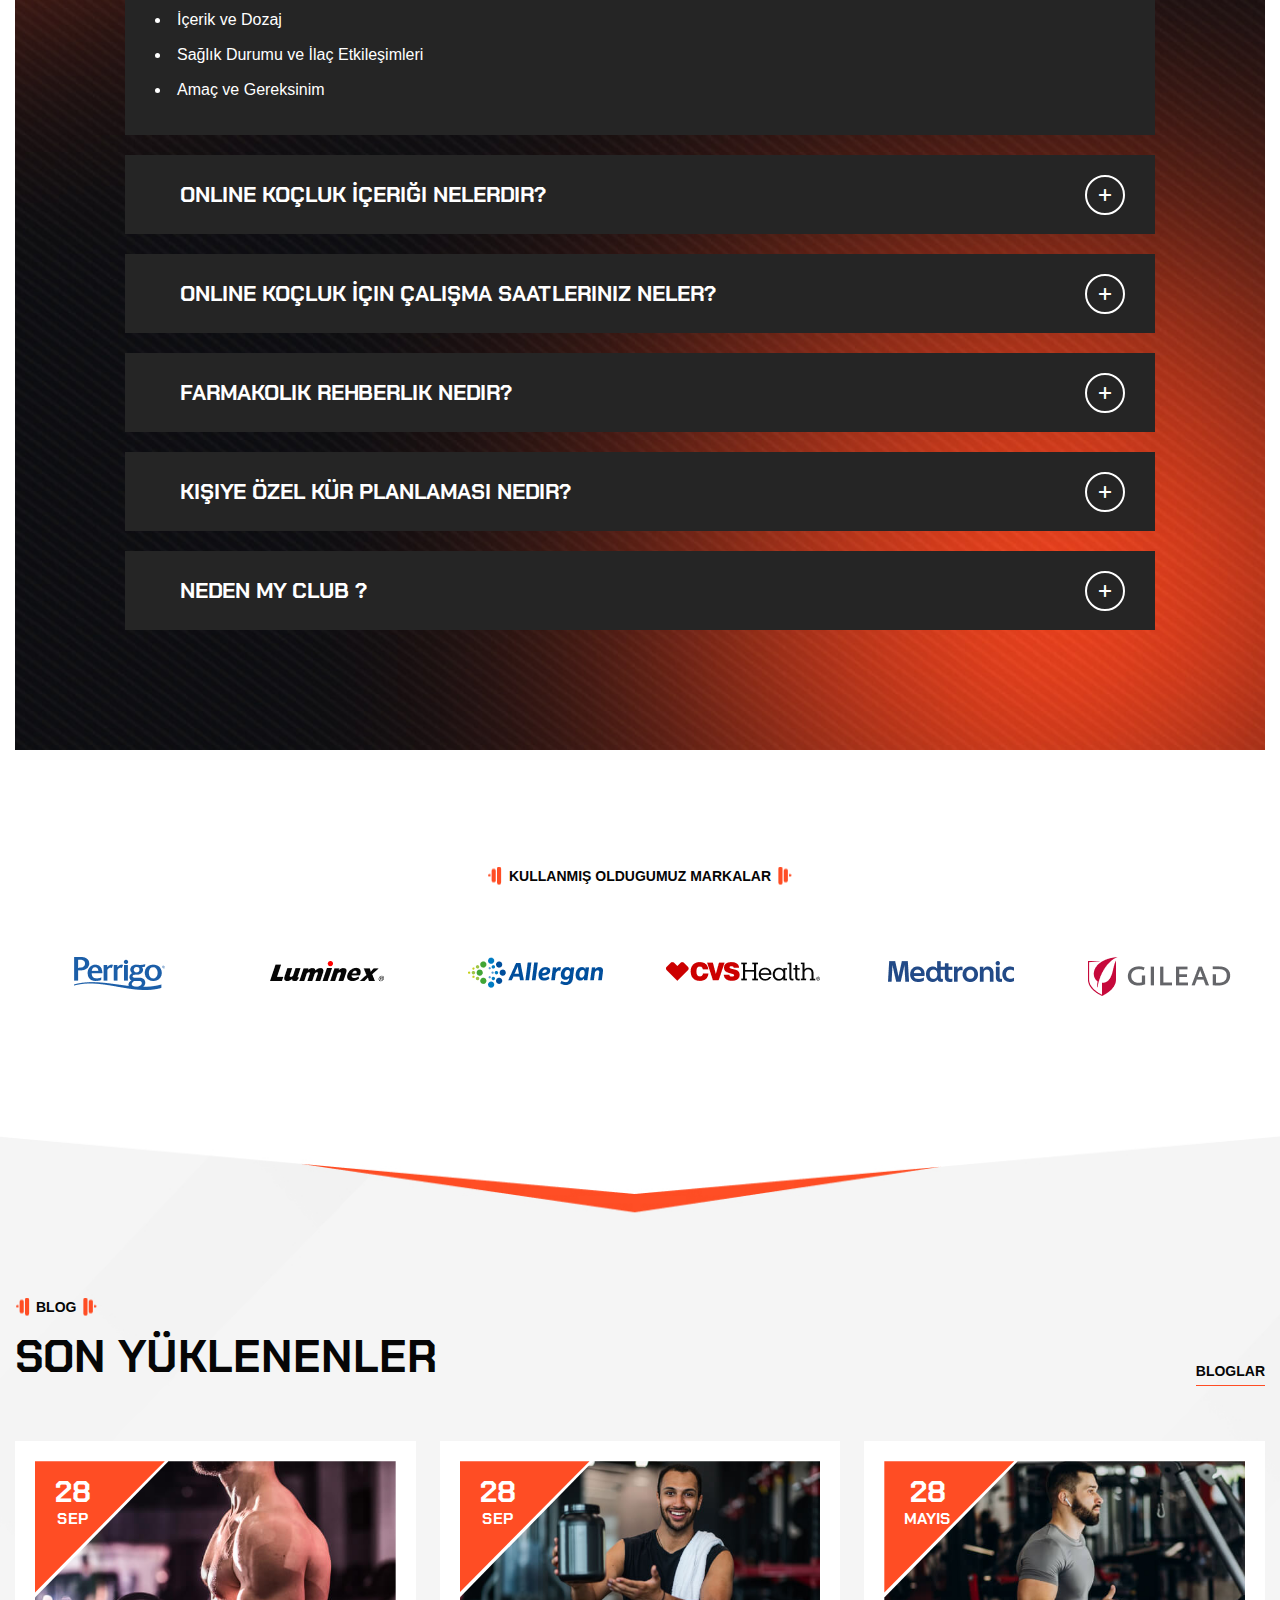
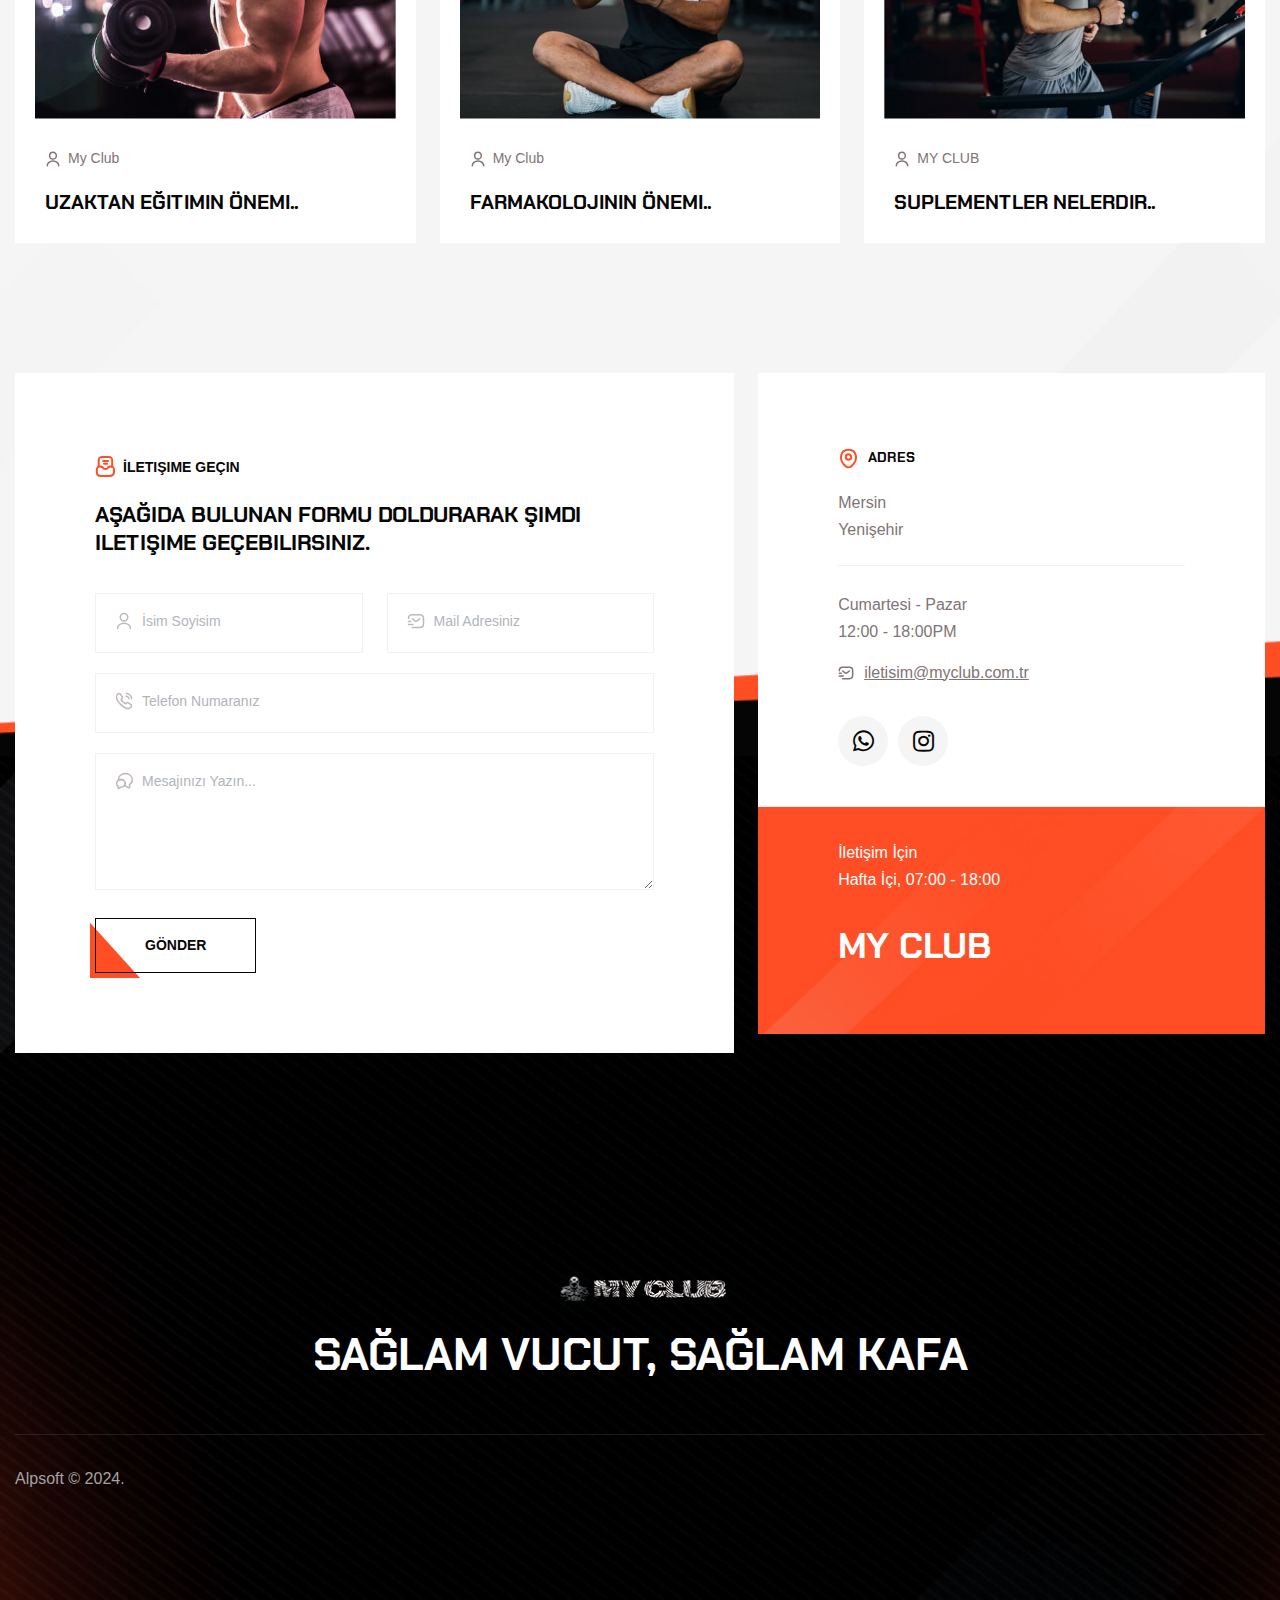
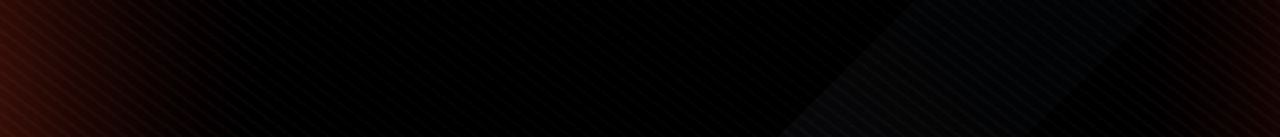
==== commit 41dd6ba1: "ada" ====
--- a/index.html
+++ b/index.html
@@ -1,5 +1,6 @@
 <!doctype html>
 <html lang="zxx">
+
 <head>
 
     <!--========= Required meta tags =========-->
@@ -8,7 +9,7 @@
     <meta name="description" content="">
     <meta name="viewport" content="width=device-width, initial-scale=1, shrink-to-fit=no">
 
-    <title>Psk. Hüseyin Parlakyıldız</title>
+    <title>MYCLUB -Sizin İçin</title>
 
     <link rel="shortcut icon" href="assets/img/favicon.png" type="images/x-icon"/>
 
@@ -22,10 +23,10 @@
     <link rel="stylesheet" href="assets/css/main.css">
 </head>
 
-<body class="demo-dark">
+<body>
 
 <!-- backtotop - start -->
-<div class="xb-backtotop style-two">
+<div class="xb-backtotop">
     <a href="#" class="scroll">
         <i class="far fa-arrow-up"></i>
     </a>
@@ -33,264 +34,456 @@
 <!-- backtotop - end -->
 
 <!-- preloader start -->
+<div id="xb-loadding" class="xb-loadding-container">
+    <div class="xb-loader">
+        <div class="xb-loadding-inner">
+            <img src="assets/img/logo/preloader.png" alt="">
          </div>
     </div>
 </div>
 <!-- preloader end -->
 
-
 <div class="body_wrap">
 
     <!-- header start -->
-    <header id="home" class="header-area header-style-two is-sticky">
+    <header id="home" class="header-area header-default is-sticky">
         <div class="xb-header stricky">
             <div class="container">
                 <div class="header__wrap ul_li_between">
-                    <div class="main-menu__wrap ul_li_between w-100 navbar navbar-expand-lg">
-                        <div class="header-logo d-lg-none">
-                            <a href="index.html"><img src="assets/img/logo/f_logo.png" alt=""></a>
-                        </div>
-                        <div class="xb-menu-inner d-none d-lg-block">
-                            <div class="menu-left ul_li_between">
-                                <a class="header__bar offcanvas-sidebar-btn" href="javascript:void(0);">
-                                    <div class="header__bar-icon">
-                                        <span></span>
-                                        <span></span>
-                                        <span></span>
-                                        <span></span>
+                    <div class="header-logo">
+                        <a href="index.html"><img src="assets/img/logo/logo.svg" alt=""></a>
+                    </div>
+                    <div class="main-menu__wrap ul_li navbar navbar-expand-lg">
+                        <nav class="main-menu collapse navbar-collapse">
+                            <ul>
+                                <ul>
+                                    <li class="menu-item-has-children">
+                                        <a href="index.html#home"><span>Ana Sayfa</span></a>
+                                        <ul class="submenu">
+                                        </ul>
+                                </li>
+                                <li><a class="section-link" href="#features"><span>içerik</span></a></li>
+                                <li class="menu-item-has-children">
+                                    <a class="section-link" href="#shop"><span>Alışveriş</span></a>
+                                    <ul class="submenu">
+                                        <li><a href="shop.html"><span>Supplement</span></a></li>
+                                        <li><a href="shop-single.html"><span>Farmakoloji</span></a></li>
+                                        <li><a href="cart.html"><span>Uzaktan Eğitim</span></a></li>
+                                        <li><a href="checkout.html"><span>Paketler</span></a></li>
+                                    </ul>
+                                </li>
+                                <li><a class="section-link" href="#pricing"><span>Ucretler</span></a></li>
+                                <li class="menu-item-has-children">
+                                    <a class="section-link" href="#blog"><span>Blog</span></a>
+                                    <ul class="submenu">
+                                        <li><a href="blog.html"><span>Blog</span></a></li>
+                                        <li><a href="blog-single.html"><span>Genel blog</span></a></li>
+                                    </ul>
+                                </li>
+                                <li><a class="section-link" href="#contact"><span>İletişim</span></a></li>
+                            </ul>
+                        </nav>
+                        <div class="xb-header-wrap">
+                            <div class="xb-header-menu">
+                                <div class="xb-header-menu-scroll">
+                                    <div class="xb-menu-close xb-hide-xl xb-close"></div>
+                                    <div class="xb-logo-mobile xb-hide-xl">
+                                        <a href="index.html" rel="home"><img src="assets/img/logo/logo.svg" alt=""></a></div>
+                                    <div class="xb-header-mobile-search xb-hide-xl">
+                                        <form role="search" action="#">
+                                            <input type="text" placeholder="Search..." name="s" class="search-field">
+                                        </form>
                                     </div>
-                                </a>
-                                <div class="header-logo">
-                                    <a href="index.html"><img src="assets/img/logo/f_logo.png" alt=""></a>
-                                </div>
-                                <nav class="main-menu collapse navbar-collapse">
-                                    <ul>
-                                        <li class="menu-item-has-children active">
-                                            <a class="section-link" href="#home"><span>AnaSayfa</span></a>
-                                            <ul class="submenu">
-                                            </ul>
+                                    <nav class="xb-header-nav">
+                                        <ul class="xb-menu-primary clearfix">
+                                            <li class="menu-item menu-item-has-children active">
+                                                <a class="section-link" href="#home"><span>Anasayfa</span></a>
+                                                <ul class="sub-menu">
+                                                    <li class="active"><a href="index.html"><span>1</span></a></li>
+                                                    <li><a href="home-2.html"><span>2</span></a></li>
+                                                </ul>
+                                            </li>
+                                            <li class="menu-item"><a class="section-link" href="#features"><span>Hakkında</span></a></li>
+                                            <li class="menu-item menu-item-has-children">
+                                                <a class="section-link" href="#shop"><span>Alışveriş</span></a>
+                                                <ul class="sub-menu">
+                                                    <li><a href="shop.html"><span>Supplement</span></a></li>
+                                                    <li><a href="shop-single.html"><span>Farmakoloji</span></a></li>
+                                                    <li><a href="cart.html"><span>Uzaktan Eğitim</span></a></li>
+                                                    <li><a href="checkout.html"><span>Paketler</span></a></li>
+                                                </ul>
+                                            </li>
+                                            <li class="menu-item"><a class="section-link" href="#pricing"><span>Ucretler</span></a></li>
+                                            <li class="menu-item menu-item-has-children">
+                                                <a class="section-link" href="#blog"><span>Blog</span></a>
+                                                <ul class="sub-menu">
+                                                    <li><a href="blog.html"><span>Blog</span></a></li>
+                                                    <li><a href="blog-single.html"><span>Blog Details</span></a></li>
+                                                </ul>
+                                            </li>
+                                            <li class="menu-item"><a class="section-link" href="#contact"><span>İletişim</span></a></li>
+                                        </ul>
+                                    </nav>
+                                </div>
+                            </div>
+                            <div class="xb-header-menu-backdrop"></div>
+                        </div>
+                    </div>
+                    <div class="header__right d-none d-lg-block">
+                        <div class="ul_li">
+                            <div class="header-shop-cart">
+                                <div class="header-mini-cart">
+                                    <ul class="woocommerce-mini-cart cart_list product_list_widget list-wrap">
+                                        <li class="woocommerce-mini-cart-item d-flex align-items-center">
+                                            <a href="#" class="remove remove_from_cart_button">×</a>
+                                            <div class="mini-cart-img">
+                                                <img src="assets/img/shop/product_02.png" alt="Product">
+                                            </div>
+                                            <div class="mini-cart-content">
+                                                <h4 class="product-title"><a href="shop-details.html">
+                                                    xplode powder</a></h4>
+                                                <div class="mini-cart-price">1 ×
+                                                    <span class="woocommerce-Price-amount amount">$49</span>
+                                                </div>
+                                            </div>
                                         </li>
-                                        <li><a class="section-link" href="#features"><span>Nitelik</span></a></li>
-                                        <li class="menu-item-has-children">
-                                            <a class="section-link" href="#shop"><span>Hizmetler</span></a>
-                                            <ul class="submenu">
-                                            </ul>
+                                        <li class="woocommerce-mini-cart-item d-flex align-items-center">
+                                            <a href="#" class="remove remove_from_cart_button">×</a>
+                                            <div class="mini-cart-img">
+                                                <img src="assets/img/shop/product_03.png" alt="Product">
+                                            </div>
+                                            <div class="mini-cart-content">
+                                                <h4 class="product-title"><a href="shop-details.html">creatine powder</a></h4>
+                                                <div class="mini-cart-price">2 ×
+                                                    <span class="woocommerce-Price-amount amount">$69</span>
+                                                </div>
+                                            </div>
                                         </li>
-                                        <li><a class="section-link" href="#"><span>Psikoterapi</span></a></li>
-                                        <li class="menu-item-has-children">
-                                            <a class="section-link" href=""><span>Hedef Koçluğu</span></a>
-                                            <ul class="submenu">
-                                            </ul>
-                                       
-                                        <li><a class="section-link" href="#contact"><span>İletişim</span></a></li>
                                     </ul>
-                                </nav>
-                            </div>
-                        </div>
-                       
-                    </div>
-                    <div class="xb-header-wrap">
-                        <div class="xb-header-menu">
-                            <div class="xb-header-menu-scroll">
-                                <div class="xb-menu-close xb-hide-xl xb-close"></div>
-                                <div class="xb-logo-mobile xb-hide-xl">
-                                    <a href="index.html" rel="home"><img src="assets/img/logo/f_logo.png" alt=""></a></div>
-                                <div class="xb-header-mobile-search xb-hide-xl">
-                                    <form role="search" action="#">
-                                        <input type="text" placeholder="Search..." name="s" class="search-field">
-                                    </form>
-                                </div>
-                                <nav class="xb-header-nav">
-                                    <ul class="xb-menu-primary clearfix">
-                                        <li class="menu-item menu-item-has-children active">
-                                            <a class="section-link" href="#home"><span>AnaSayfa</span></a>
-                                            <ul class="sub-menu">
-                                                <li class="active"><a href="index.html"><span>AnaSayfa</span></a></li>
-                                                <li><a href="index.html"><span>index</span></a></li>
-                                            </ul>
-                                        </li>
-                                        <li class="menu-item"><a class="section-link" href="#features"><span>Features</span></a></li>
-                                        <li class="menu-item menu-item-has-children">
-                                            <a class="section-link" href="#shop"><span>Shop</span></a>
-                                            <ul class="sub-menu">
-                                                <li><a href="shop.html"><span>Products</span></a></li>
-                                                <li><a href="shop-single.html"><span>Single Product</span></a></li>
-                                                <li><a href="cart.html"><span>Cart</span></a></li>
-                                                <li><a href="checkout.html"><span>Checkout</span></a></li>
-                                            </ul>
-                                        </li>
-                                        <li class="menu-item"><a class="section-link" href="#pricing"><span>Pricing</span></a></li>
-                                        <li class="menu-item menu-item-has-children">
-                                            <a class="section-link" href="#blog"><span>psikoterapi</span></a>
-                                            <ul class="sub-menu">
-                                                <li><a href="blog.html"><span>Blog</span></a></li>
-                                                <li><a href="blog-single.html"><span>Blog Details</span></a></li>
-                                            </ul>
-                                        </li>
-                                        <li class="menu-item"><a class="section-link" href="#contact"><span>Contact</span></a></li>
-                                    </ul>
-                                </nav>
-                            </div>
-                        </div>
-                        <div class="xb-header-menu-backdrop"></div>
+                                    <p class="woocommerce-mini-cart__total">
+                                        <strong>Subtotal:</strong>
+                                        <span class="woocommerce-Price-amount">$149</span>
+                                    </p>
+                                    <p class="checkout-link">
+                                        <a href="shop-details.html" class="button wc-forward">View cart</a>
+                                        <a href="shop-details.html" class="button checkout wc-forward">Checkout</a>
+                                    </p>
+                                </div>
+                            </div>
+                            <a class="header__bar offcanvas-sidebar-btn" href="javascript:void(0);">
+                                <div class="header__bar-icon">
+                                    <span></span>
+                                    <span></span>
+                                    <span></span>
+                                    <span></span>
+                                </div>
+                            </a>
+                        </div>
+                    </div>
+                    <div class="header-bar-mobile d-lg-none">
+                        <a class="header__bar xb-nav-mobile" href="javascript:void(0);">
+                            <div class="header__bar-icon">
+                                <span></span>
+                                <span></span>
+                                <span></span>
+                                <span></span>
+                            </div>
+                        </a>
                     </div>
                 </div>
             </div>
         </div>
     </header>
     <!-- header end -->
-
-    <!-- sidebar-info start -->
-    <div class="offcanvas-sidebar black-sidebar">
+    
+
+     <!-- sidebar-info start -->
+     <div class="offcanvas-sidebar">
         <div class="sidebar-menu-close">
             <a class="xb-close" href="javascript:void(0);"></a>
         </div>
         <div class="sidebar-top mb-65">
             <div class="sidebar-logo mb-40">
                 <a href="index.html">
-                    <img src="assets/img/logo/f_logo.png" alt="logo">
+                    <img src="assets/img/logo/logo12.png" alt="logo">
                 </a>
             </div>
             <div class="sidebar-content">
-Hayatını Benimle Beraber Değiştirmeye 
-Hazır mısın ?
+                İYİ YAŞAMAYA VE SPORA DAİR ARADIĞIN HER ŞEY BURADA!
             </div>
         </div>
     
         <div class="sidebar-contact-info mb-65">
             <h4 class="sidebar-heading">İletişim Bilgileri</h4>
             <ul class="sidebar-info-list list-unstyled">
-                <li><span><img src="assets/img/icon/star-2.svg" alt=""></span>Yenişehir / Mersin Barbaros Mah. 2102 sok. Medine Apartmanı, 2B
-                </li>
-                <li><a href="#!"><span><img src="assets/img/icon/star-2.svg" alt=""></span>@vucutcu.psikolog</a></li>
+                <li><span><img src="assets/img/icon/i_star.svg" alt=""></span>Mersin Yenişehir</li>
+                <li><a href="https://www.instagram.com/vucutcu.psikolog/"><span><img src="assets/img/icon/i_star.svg" alt=""></span>Mehmet Ali Yıldırım</a></li>
+                <li><a href="mailto:maliyldrm.com.tr"><span><img src="assets/img/icon/i_star.svg" alt=""></span>maliyldrm.com.tr</a></li>
             </ul>
         </div>
         <div class="xb-content-wrap d-flex">
-            <div class="xb-title col-auto">Şimdi Ara:</div>
+            <div class="xb-title col-auto"></div>
             <div class="xb-inf-content-wrap col">
                 <div class="xb-item-wrap row">
                     <div class="xb-item col-auto "> 
-                        <span class="item-content"><a href="tel:+90 539 685 61 76" class="tel">Psk. Hüseyin Parlakyıldız</a></span>
-                    </div>
-                    <div class="xb-item col-auto "> <span class="item-content"><a href="mailto:huseyin.brightstar@gmail.com">huseyin.brightstar@gmail.com</a></span>
+                        <span class="item-content"><a href="tel:905075201706" class="tel">Şimdi Ara</a></span>
+                    </div>
+                    <div class="xb-item col-auto "> <span class="item-content"><a href="mailto:maliyldrm.com.tr">maliyldrm.com.tr</a></span>
                     </div>
                 </div>
             </div>
         </div>
-        <div class="sidebar-socials-wrap mt-30"> <a class="social-item" href="https://www.instagram.com/vucutcu.psikolog/" target="_blank">instagram</a><a class="social-item" href="https://www.linkedin.com/in/h%C3%BCseyin-parlaky%C4%B1ld%C4%B1z-a8245b280/?originalSubdomain=tr" target="_blank">Linkedin</a><a class="social-item" href="https://www.youtube.com/channel/UCBtDRY7iyoyU3-BaMuabT7w" target="_blank">Youtube</a><a class="social-item" ></div>
+        <div class="sidebar-socials-wrap mt-30"> <a class="social-item" href="https://www.instagram.com/1maliyldrm/" target="_blank">İnstagram</a><a></div>
         
     </div>
     <!-- sidebar-info end -->
 
-    <!-- header search start -->
-    <div class="header-search-form-wrapper">
-        <div class="xb-search-close xb-close"></div>
-        <div class="header-search-container container">
-            <form role="search" class="search-form" action="#">
-                <input type="search"  class="search-field" placeholder="Search …" value="" name="s">
-                <button type="submit" class="search-submit"><i class="far fa-search"></i></button>
-            </form>
-        </div>
-    </div>
-    <!-- header search end -->
     <div class="body-overlay"></div>
 
     <!-- main area start  -->
     <main>
         <!-- hero start -->
-        <section class="hero bg_img hero-style-two d-flex align-items-center">
+        <section class="hero hero-style-one bg_img hero-height d-flex align-items-center" data-background="assets/img/bg/hero_bg.jpg">
             <div class="container">
-                <div class="hero-inner ul_li_between">
-                    <div class="hero-img wow fadeInUp" data-wow-delay="150ms" data-wow-duration=".6s">
-                        <img src="assets/img/shop/hero_product2.png" alt="">
-                        <div class="hero-img-shape">
-                            <div class="shape shape--1">
-                                <img src="assets/img/shape/h_shape1.png" alt="">
-                            </div>
-                            <div class="shape shape--2">
-                                <img src="assets/img/shape/h_shape2.png" alt="">
-                            </div>
-                        </div>
-                    </div>
-                    <div class="hero-content wow fadeInUp" data-wow-delay="0ms" data-wow-duration=".6s">
-                        <div class="sec-title sec-title--white sec-title--big sec-title--two mb-35">
-                            <span class="sub-title"></span>
-                            <h2 class="title">Kendin İçin Doğru yerdesin</h2>
-                        </div>
-                        <a ></a>
-                    </div>
-                    <div class="hero-info wow fadeInUp" data-wow-delay="300ms" data-wow-duration=".6s">
-                         <div class="hero-info-feature mb-40">
-                            <h2>Sizler için</h2>
-                            <span>Hedef Koçluğu</span>
-                        </div>
-                        <div class="hero-info-feature mb-50">
-                            <h2>Sizler İçin</h2>
-                            <span> Psikoterapi</span>
-                        </div>
-                        <div class="hero-review">
-                            <ul class="hero-rating ul_li">
-                                <li><i class="fas fa-star"></i></li>
-                                <li><i class="fas fa-star"></i></li>
-                                <li><i class="fas fa-star"></i></li>
-                                <li><i class="fas fa-star"></i></li>
-                                <li><i class="fas fa-star-half-alt"></i></li>
-                                <li>4.9</li>
-                            </ul>
-                            <p>670+ <span>Geri Dönüş</span></p>
+                <div class="row align-items-center">
+                    <div class="col-lg-6">
+                        <div class="hero__content sec-title">
+                            <span class="sub-title wow fadeInUp" data-wow-duration=".6s">MY Club</span>
+                            <h1 class="title mb-25 wow fadeInUp" data-wow-delay="150ms" data-wow-duration=".6s">İyi bir gecelek için sizlerle</h1>
+                            <div class="hero__action ul_li wow fadeInUp" data-wow-delay="300ms" data-wow-duration=".6s">
+                                <a class="thm-btn mr-45 mt-30" href="https://wa.me/905075201706">İletişime Geç</a>
+                                <div class="hero__cta ul_li mt-30">
+                                    <button onclick="window.location.href='tel:+905075201706'" style="display: flex; align-items: center; border: none; background: none; cursor: pointer;">
+    <span class="icon">
+        <img src="assets/img/icon/call.svg" alt="Call Icon">
+    </span>
+    <div class="info">
+        <h4>(+90) 507 520 17 06</h4>
+    </div>
+</button>
+                                </div>
+                            </div>
+                        </div>
+                    </div>
+                    <div class="col-lg-6">
+                        <div class="hero__product text-md-end">
+                            <img class="wow fadeInRight" data-wow-delay="300ms" data-wow-duration=".6s" src="assets/img/shop/section-img.png" alt="">
                         </div>
                     </div>
                 </div>
             </div>
-            <div class="xb-hero-shape">
-                <div class="shape shape--1">
-                    <img src="assets/img/shape/h_shape3.png" alt="">
-                </div>
-                <div class="shape shape--2">
-                    <img src="assets/img/shape/h_shape4.png" alt="">
-                </div>
+            <div class="hero-shape">
+                <img src="assets/img/bg/hero_shape.png" alt="">
             </div>
         </section>
         <!-- hero end -->
 
+        <div class="bg_img position-botttom bottom--105 pb-70" data-background="assets/img/bg/pp_bg.png">
+            <!-- popular product start -->
+            <section class="popular-product pt-120 pb-120">
+                <div class="container">
+                    <div class="sec-title text-center mb-30">
+                        <span class="sub-title">Alışveriş</span>
+                        <h2 class="title">Öne Çıkanlar</h2>
+                    </div>
+                    <div class="row">
+                        <div class="col-lg-8 pb-col-8">
+                            <div class="row g-20">
+                                <div class="col-lg-6 col-md-6 mt-20">
+                                    <div class="popular-product-item ul_li">
+                                        <div class="xb-item--img">
+                                            <a href="shop-single.html"><img src="assets/img/shop/shop-2.png" alt=""></a>
+                                        </div>
+                                        <div class="xb-item--holder">
+                                            <h3 class="xb-item--title"><a href="shop-single.html">Hiq İso Whey</a></h3>
+                                            <div class="xb-item--rating-inner ul_li">
+                                                <ul class="xb-item--rating ul_li">
+                                                    <li><img src="assets/img/icon/star.png" alt=""></li>
+                                                    <li><img src="assets/img/icon/star.png" alt=""></li>
+                                                    <li><img src="assets/img/icon/star.png" alt=""></li>
+                                                    <li><img src="assets/img/icon/star.png" alt=""></li>
+                                                    <li><img src="assets/img/icon/star.png" alt=""></li>
+                                                </ul>
+                                                <span>(36)</span>
+                                            </div>
+                                            <div class="xb-item--action ul_li_between">
+                                                <h4 class="xb-item--price">₺1.600</h4>
+                                                <a class="xb-item--cart" href="shop-single.html"><img src="assets/img/icon/bag.svg" alt=""></a>
+                                            </div>
+                                        </div>
+                                    </div>
+                                </div>
+                                <div class="col-lg-6 col-md-6 mt-20">
+                                    <div class="popular-product-item ul_li">
+                                        <div class="xb-item--img">
+                                            <a href="shop-single.html"><img src="assets/img/shop/shop-3.png" alt=""></a>
+                                        </div>
+                                        <div class="xb-item--holder">
+                                            <h3 class="xb-item--title"><a href="shop-single.html">Hiq Creatine</a></h3>
+                                            <div class="xb-item--rating-inner ul_li">
+                                                <ul class="xb-item--rating ul_li">
+                                                    <li><img src="assets/img/icon/star.png" alt=""></li>
+                                                    <li><img src="assets/img/icon/star.png" alt=""></li>
+                                                    <li><img src="assets/img/icon/star.png" alt=""></li>
+                                                    <li><img src="assets/img/icon/star.png" alt=""></li>
+                                                    <li><img src="assets/img/icon/star.png" alt=""></li>
+                                                </ul>
+                                                <span>(36)</span>
+                                            </div>
+                                            <div class="xb-item--action ul_li_between">
+                                                <h4 class="xb-item--price">₺1.200</h4>
+                                                <a class="xb-item--cart" href="shop-single.html"><img src="assets/img/icon/bag.svg" alt=""></a>
+                                            </div>
+                                        </div>
+                                    </div>
+                                </div>
+                                <div class="col-lg-6 col-md-6 mt-20">
+                                    <div class="popular-product-item ul_li">
+                                        <div class="xb-item--img">
+                                            <a href="shop-single.html"><img src="assets/img/shop/product_03.png" alt=""></a>
+                                        </div>
+                                        <div class="xb-item--holder">
+                                            <h3 class="xb-item--title"><a href="shop-single.html">Cut Mix</a></h3>
+                                            <div class="xb-item--rating-inner ul_li">
+                                                <ul class="xb-item--rating ul_li">
+                                                    <li><img src="assets/img/icon/star.png" alt=""></li>
+                                                    <li><img src="assets/img/icon/star.png" alt=""></li>
+                                                    <li><img src="assets/img/icon/star.png" alt=""></li>
+                                                    <li><img src="assets/img/icon/star.png" alt=""></li>
+                                                    <li><img src="assets/img/icon/star.png" alt=""></li>
+                                                </ul>
+                                                <span>(36)</span>
+                                            </div>
+                                            <div class="xb-item--action ul_li_between">
+                                                <h4 class="xb-item--price">₺4.000</h4>
+                                                <a class="xb-item--cart" href="shop-single.html"><img src="assets/img/icon/bag.svg" alt=""></a>
+                                            </div>
+                                        </div>
+                                    </div>
+                                </div>
+                                <div class="col-lg-6 col-md-6 mt-20">
+                                    <div class="popular-product-item ul_li">
+                                        <div class="xb-item--img">
+                                            <a href="shop-single.html"><img src="assets/img/shop/shop-1.png" alt=""></a>
+                                        </div>
+                                        <div class="xb-item--holder">
+                                            <h3 class="xb-item--title"><a href="shop-single.html">Hiq BCAA</a></h3>
+                                            <div class="xb-item--rating-inner ul_li">
+                                                <ul class="xb-item--rating ul_li">
+                                                    <li><img src="assets/img/icon/star.png" alt=""></li>
+                                                    <li><img src="assets/img/icon/star.png" alt=""></li>
+                                                    <li><img src="assets/img/icon/star.png" alt=""></li>
+                                                    <li><img src="assets/img/icon/star.png" alt=""></li>
+                                                    <li><img src="assets/img/icon/star.png" alt=""></li>
+                                                </ul>
+                                                <span>(36)</span>
+                                            </div>
+                                            <div class="xb-item--action ul_li_between">
+                                                <h4 class="xb-item--price">₺750.00</h4>
+                                                <a class="xb-item--cart" href="shop-single.html"><img src="assets/img/icon/bag.svg" alt=""></a>
+                                            </div>
+                                        </div>
+                                    </div>
+                                </div>
+                            </div>
+                        </div>
+                        <div class="col-lg-4 pb-col-4">
+                            <div class="popular-product__img mt-20">
+                                <img src="assets/img/bg/pp_img.jpg" alt="">
+                            </div>
+                        </div>
+                    </div>
+                </div>
+            </section>
+            <!-- popular product end -->
+
+            <!-- about start -->
+            <section class="about pb-120">
+                <div class="container">
+                    <div class="row">
+                        <div class="col-lg-6">
+                            <div class="sec-title mb-30">
+                                <span class="sub-title">MY CLUB</span>
+                                <h2 class="title">My Club İle İstediğiniz Vucuda!</h2>
+                            </div>
+                            <div class="about-experience">
+                                <span>since</span>
+                                <h2>2013</h2>
+                            </div>
+                        </div>
+                        <div class="col-lg-6 mt-40">
+                            <div class="about-content">
+                                <p>Hayat bir yarış ve sizinde önde olmanız bazı yardımlara ihtiyacınız var</p>
+                                <ul class="about-list ul_li mt-10">
+                                    <li><img src="assets/img/icon/check.svg" alt="">Natural Vucut Geliştirme</li>
+                                    <li><img src="assets/img/icon/check.svg" alt="">Farmakolojik Rehberlik</li>
+                                    <li><img src="assets/img/icon/check.svg" alt="">Diyet Planlaması</li>
+                                    <li><img src="assets/img/icon/check.svg" alt="">Suplement Rehberlik</li>
+                                    <li><img src="assets/img/icon/check.svg" alt="">Uzaktan Eğitim</li>
+                                    <li><img src="assets/img/icon/check.svg" alt="">Satış Ve Destek</li>
+                                </ul>
+                            </div>
+                        </div>
+                    </div>
+                </div>
+            </section>
+            <!-- about end -->
+
+        </div>
+        
         <!-- feature start -->
-        <section id="features" class="feature pt-35">
+        <section id="features" class="feature bg_img pt-200 pb-120" data-background="assets/img/bg/feature_bg.jpg">
             <div class="container">
-                <div class="sec-title sec-title--white text-center sec-title--two mb-55">
-                    <span class="sub-title">Nasıl Çalışıyoruz</span>
-                    <h2 class="title">Mental & Fiziksel iyi oluşu optimize ederek</h2>
-                </div>
-                <div class="row mt-none-60">
-                    <div class="col-lg-3 col-md-6 mt-60">
-                        <div class="xb-feature text-center">
-                            <div class="xb-item--icon">
-                                <img src="assets/img/icon/feat_01.svg" alt="">
-                            </div>
-                            <h3 class="xb-item--title">Sağlıklı Geri Dönüş</h3>
-                        </div>
-                    </div>
-                    <div class="col-lg-3 col-md-6 mt-60">
-                        <div class="xb-feature text-center">
-                            <div class="xb-item--icon">
-                                <img src="assets/img/icon/feat_02.svg" alt="">
-                            </div>
-                            <h3 class="xb-item--title">Yaşam Kalitesi Artışı</h3>
-                        </div>
-                    </div>
-                    <div class="col-lg-3 col-md-6 mt-60">
-                        <div class="xb-feature text-center">
-                            <div class="xb-item--icon">
-                                <img src="assets/img/icon/feat_03.svg" alt="">
-                            </div>
-                            <h3 class="xb-item--title">Birçok Araştırma Neticesinde</h3>
-                        </div>
-                    </div>
-                    <div class="col-lg-3 col-md-6 mt-60">
-                        <div class="xb-feature text-center">
-                            <div class="xb-item--icon">
-                                <img src="assets/img/icon/feat_04.svg" alt="">
-                            </div>
-                            <h3 class="xb-item--title">Hiçbir İlaç Kullanmadan</h3>
+                <div class="row align-items-center mt-none-30">
+                    <div class="col-lg-4 col-md-6 mt-30">
+                        <ul class="feature-list list-unstyled">
+                            <li>
+                                <span class="xb-item--icon">
+                                    <img src="assets/img/icon/ft_01.svg" alt="">
+                                </span>
+                                <div class="xb-item--holder">
+                                    <h3 class="xb-item--title">Kondisyon Gelişimi</h3>
+                                    <p class="xb-item--desc">Uzun Yaşamın Sırrı</p>
+                                </div>
+                            </li>
+                            <li>
+                                <span class="xb-item--icon">
+                                    <img src="assets/img/icon/ft_02.svg" alt="">
+                                </span>
+                                <div class="xb-item--holder">
+                                    <h3 class="xb-item--title"> Eklem Gelişimi <br> için</h3>
+                                    <p class="xb-item--desc">Herhangibir Sakatlık yaşamamanız için</p>
+                                </div>
+                            </li>
+                            <li>
+                                <span class="xb-item--icon">
+                                    <img src="assets/img/icon/ft_03.svg" alt="">
+                                </span>
+                                <div class="xb-item--holder">
+                                    <h3 class="xb-item--title">Beslenme Proğramı <br> Size Özel</h3>
+                                    <p class="xb-item--desc">Makro Takibi </p>
+                                    <p class="xb-item--desc">Kalori Hesaplama </p>
+                                </div>
+                            </li>
+                            <li>
+                                <span class="xb-item--icon">
+                                    <img src="assets/img/icon/ft_04.svg" alt="">
+                                </span>
+                                <div class="xb-item--holder">
+                                    <h3 class="xb-item--title">Başarıya ulaşmak için <br> My Club</h3>
+                                    <p class="xb-item--desc">Hedeflediğiniz Yolda Emin Adımlarla</p>
+                                </div>
+                            </li>
+                        </ul>
+                    </div>
+                    <div class="col-lg-5 offset-lg-3 col-md-6 mt-30">
+                        <div class="feature-content">
+                            <div class="sec-title sec-title--big sec-title--white">
+                                <span class="sub-title">My Club</span>
+                                <h2 class="title mb-25">My Club İle Hazırmısın</h2>
+                                <p>Hemen Şimdi .</p>
+                                <a class="thm-btn mt-45" href="#!">Daha Fazlası</a>
+                            </div>
                         </div>
                     </div>
                 </div>
@@ -298,626 +491,260 @@
         </section>
         <!-- feature end -->
 
-        <!-- divicer start -->
-        <div class="container pt-145 pb-140">
-           <div class="xb-hr"></div>
-        </div>
-        <!-- divicer end -->
-
-         
-        <section class="about pb-150">
+        <!-- product start -->
+        <section id="shop" class="product bg_img pt-120 pb-130" data-background="assets/img/bg/shop_bg.jpg">
             <div class="container">
-                <div class="row align-items-center mt-none-60">
-                    <div class="col-xl-6 col-lg-6 mt-70"> 
-                        <div class="about-img-inner text-center wow fadeInLeft" data-wow-delay="0ms" data-wow-duration=".6s">
-                           <!--  <div class="about-img">
-                                <img src="assets/img/shop/abt_product.png" alt="">
-                                <div class="about-shape">
-                                    <div class="shape shape--1">
-                                        <img src="assets/img/shape/ab_shape1.png" alt="">
-                                    </div>
-                                    <div class="shape shape--2">
-                                        <img src="" alt="">
-                                    </div>
-                                </div>
-                            </div>
-                            <span class="about-img-title">Vucutcu Psikolog</span>
-                        </div>
-                    </div>
-                    <div class="col-xl-5 offset-xl-1 col-lg-6 mt-70">
-                        <div class="xb-about-content wow fadeInRight" data-wow-delay="150ms" data-wow-duration=".6s">
-                            <div class="sec-title sec-title--white sec-title--two mb-20">   
-                                <h2 class="title">Psk. Hüseyin Parlakyıldız</h2>
-                            </div>
-                            <ul class="xb-rating ul_li">
-                                <li><i class="fas fa-star"></i></li>
-                                <li><i class="fas fa-star"></i></li>
-                                <li><i class="fas fa-star"></i></li>
-                                <li><i class="fas fa-star"></i></li>
-                                <li><i class="fas fa-star-half-alt"></i></li>
-                                <li><span>(5.5)</span></li>
-                            </ul>
-                            <div class="about-list-inner mt-30">
-                                <span>İlgi Alanları</span>
-                                <ul class="xb-about-list list-unstyled">
-                                    <li><img src="assets/img/icon/check2.svg" alt="">Depresyon</li>
-                                    <li><img src="assets/img/icon/check2.svg" alt="">Stres</li>
-                                    <li><img src="assets/img/icon/check2.svg" alt="">Aile İçi İletişim Sorunları
-                                   </li>
-                                    <li><img src="assets/img/icon/check2.svg" alt="">Yaygın Anksiyete Bozukluğu
-                                    </li>
-                                    <li><img src="assets/img/icon/check2.svg" alt="">Özgüven Sorunu (Kendine Güven Sorunu)</li>
-                                    <li><img src="assets/img/icon/check2.svg" alt="">Obsesif-Kompulsif Bozukluk</li>
-                                    <li><img src="assets/img/icon/check2.svg" alt="">Panik Atak
-                                    </li>
-                                    <li><img src="assets/img/icon/check2.svg" alt="">Şişmanlık (Obezite)
-                                    </li>
-                                    <li><img src="assets/img/icon/check2.svg" alt="">Cinsel İşlev Bozukluğu</li>
-
-                                </ul>
-                            </div>
-                            <div class="about-cta ul_li mt-45">
-                                <h3></h3>
-                                <a class="xb-btn"href="tel:+90 539 685 61 76" class="tel">Şimdi Satın Al</a>
-                            </div>
-                            -->
+                <div class="sec-title text-center mb-55">
+                    <span class="sub-title">My Club</span>
+                    <h2 class="title">Çok Satanlar</h2>
+                </div>
+                <div class="product-slider swiper-container">
+                    <div class="swiper-wrapper">
+                        <div class="swiper-slide product-item text-center">
+                            <div class="xb-item--img">
+                                <a href="shop-single.html"><img src="assets/img/shop/product_10.png" alt=""></a>
+                            </div>
+                            <div class="xb-item--holder">
+                                <h3 class="xb-item--title"><a href="shop-single.html">Cut Mix</a></h3>
+                                <div class="xb-item--rating-inner ul_li_center">
+                                    <ul class="xb-item--rating ul_li">
+                                        <li><img src="assets/img/icon/star.png" alt=""></li>
+                                        <li><img src="assets/img/icon/star.png" alt=""></li>
+                                        <li><img src="assets/img/icon/star.png" alt=""></li>
+                                        <li><img src="assets/img/icon/star.png" alt=""></li>
+                                        <li><img src="assets/img/icon/star.png" alt=""></li>
+                                    </ul>
+                                    <span>(36)</span>
+                                </div>
+                            </div>
+                            <div class="xb-item--action ul_li mt-20">
+                                <span class="xb-item--price">₺4000.00</span>
+                                <a href="shop-single.html"><span class="xb-item--cart-icon"><img src="assets/img/icon/bag.svg" alt=""></span><span class="xb-item--cart">İletişime Geç</span></a>
+                            </div>
+                        </div>
+                        <div class="swiper-slide product-item text-center">
+                            <div class="xb-item--img">
+                                <a href="shop-single.html"><img src="assets/img/shop/shop-3.png" alt=""></a>
+                            </div>
+                            <div class="xb-item--holder">
+                                <h3 class="xb-item--title"><a href="shop-single.html">Hiq Creatine</a></h3>
+                                <div class="xb-item--rating-inner ul_li_center">
+                                    <ul class="xb-item--rating ul_li">
+                                        <li><img src="assets/img/icon/star.png" alt=""></li>
+                                        <li><img src="assets/img/icon/star.png" alt=""></li>
+                                        <li><img src="assets/img/icon/star.png" alt=""></li>
+                                        <li><img src="assets/img/icon/star.png" alt=""></li>
+                                        <li><img src="assets/img/icon/star.png" alt=""></li>
+                                    </ul>
+                                    <span>(36)</span>
+                                </div>
+                            </div>
+                            <div class="xb-item--action ul_li mt-20">
+                                <span class="xb-item--price">₺670.00</span>
+                                <a href="shop-single.html"><span class="xb-item--cart-icon"><img src="assets/img/icon/bag.svg" alt=""></span><span class="xb-item--cart">İletişime Geç</span></a>
+                            </div>
+                        </div>
+                        <div class="swiper-slide product-item text-center">
+                            <div class="xb-item--img">
+                                <a href="shop-single.html"><img src="assets/img/shop/shop-1.png" alt=""></a>
+                            </div>
+                            <div class="xb-item--holder">
+                                <h3 class="xb-item--title"><a href="shop-single.html">HIQ BCAA</a></h3>
+                                <div class="xb-item--rating-inner ul_li_center">
+                                    <ul class="xb-item--rating ul_li">
+                                        <li><img src="assets/img/icon/star.png" alt=""></li>
+                                        <li><img src="assets/img/icon/star.png" alt=""></li>
+                                        <li><img src="assets/img/icon/star.png" alt=""></li>
+                                        <li><img src="assets/img/icon/star.png" alt=""></li>
+                                        <li><img src="assets/img/icon/star.png" alt=""></li>
+                                    </ul>
+                                    <span>(36)</span>
+                                </div>
+                            </div>
+                            <div class="xb-item--action ul_li mt-20">
+                                <span class="xb-item--price">₺1.200</span>
+                                <a href="shop-single.html"><span class="xb-item--cart-icon"><img src="assets/img/icon/bag.svg" alt=""></span><span class="xb-item--cart">İletişime Geç</span></a>
+                            </div>
+                        </div>
+                        <div class="swiper-slide product-item text-center">
+                            <div class="xb-item--img">
+                                <a href="shop-single.html"><img src="assets/img/shop/shop-2.png" alt=""></a>
+                            </div>
+                            <div class="xb-item--holder">
+                                <h3 class="xb-item--title"><a href="shop-single.html">Hiq İso Whey</a></h3>
+                                <div class="xb-item--rating-inner ul_li_center">
+                                    <ul class="xb-item--rating ul_li">
+                                        <li><img src="assets/img/icon/star.png" alt=""></li>
+                                        <li><img src="assets/img/icon/star.png" alt=""></li>
+                                        <li><img src="assets/img/icon/star.png" alt=""></li>
+                                        <li><img src="assets/img/icon/star.png" alt=""></li>
+                                        <li><img src="assets/img/icon/star.png" alt=""></li>
+                                    </ul>
+                                    <span>(36)</span>
+                                </div>
+                            </div>
+                            <div class="xb-item--action ul_li mt-20">
+                                <span class="xb-item--price">₺900.00</span>
+                                <a href="shop-single.html"><span class="xb-item--cart-icon"><img src="assets/img/icon/bag.svg" alt=""></span><span class="xb-item--cart">İletişime Geç</span></a>
+                            </div>
+                        </div>
+                        <div class="swiper-slide product-item text-center">
+                            <div class="xb-item--img">
+                                <a href="shop-single.html"><img src="assets/img/shop/product_13.png" alt=""></a>
+                            </div>
+                            <div class="xb-item--holder">
+                                <h3 class="xb-item--title"><a href="shop-single.html">Beta Alanine</a></h3>
+                                <div class="xb-item--rating-inner ul_li_center">
+                                    <ul class="xb-item--rating ul_li">
+                                        <li><img src="assets/img/icon/star.png" alt=""></li>
+                                        <li><img src="assets/img/icon/star.png" alt=""></li>
+                                        <li><img src="assets/img/icon/star.png" alt=""></li>
+                                        <li><img src="assets/img/icon/star.png" alt=""></li>
+                                        <li><img src="assets/img/icon/star.png" alt=""></li>
+                                    </ul>
+                                    <span>(36)</span>
+                                </div>
+                            </div>
+                            <div class="xb-item--action ul_li mt-20">
+                                <span class="xb-item--price">₺400.00</span>
+                                <a href="shop-single.html"><span class="xb-item--cart-icon"><img src="assets/img/icon/bag.svg" alt=""></span><span class="xb-item--cart">İletişime Geç</span></a>
+                            </div>
                         </div>
                     </div>
                 </div>
             </div>
         </section>
-    
-        <!-- about end -->
-        
-
-        <!-- shop start -->
-        <section id="shop" class="shop z-3 pos-rel pt-140 pb-150" data-bg-color="#161614">
+        <!-- product end -->
+
+        <!-- testimonial start -->
+        <section class="testimonial bg_img pt-120 pb-115" data-background="assets/img/bg/tm_bg.jpg">
             <div class="container">
-                <div class="ul_li_between mb-25">
-                    <div class="sec-title sec-title--white sec-title--two mb-30">
-                        <span class="sub-title">Psk. Hüseyin Parlakyıldız
-                        </span>
-                        <h2 class="title">Psikoterapi</h2>
-                        <div class="xb-item--desc mb-40">
-                            Beynimiz bir düşünce fabrikasıdır. Bu fabrikadan çıkan bazı düşünceler bazen günlük hayatımızı sekteye uğratabilir ve hayatımıza devam edemeyecek hale dahi getirebilir. Bu düşünceler aşırı kaygı, bir duruma ya da olaya obsesyonlar veya kronik mutsuzluk, umutsuzluk içerebilir. Bu tip düşünceler içerisinde olmak kişinin hayatını ve huzurunu ciddi miktarda sekteye uğratabilir. Bu durumda bir profesyonel destek hayat kurtarıcı olacaktır. Ben, Hüseyin Parlakyıldız ise bu durumlara müdahale edip size yardımcı olmak için buradayım. Bir psikolog/psikoterapist olmakla beraber mental sağlamlık, iç huzur, anlamlı bir hayat yaşama konuları üzerine yıllardır çalışıyorum. Aktif olarak Polonya’nın psikoloji alanında en prestijli üniversitelerinden birinde Klinik Psikoloji üzerine master yapmaktayım. 8 yıllık bir vücut geliştirmeci ve yaşam tarzı bilimcisi olarak bu konuda yetkin olduğuma ve sizlere yardımcı olabileceğime inanıyorum. Sevgilerimle. 
-
-“Neyi sık sık düşünüyorsan, aklın da ona benzer bir şey olacaktır. Çünkü ruhu dolduran düşüncelerdir..” 
-   </div>
-
-                    </div>
-                    <div class="shop-carousel ul_li">
-                        <div class="xb-swiper-arrow xb-swiper-arrow-prev"><svg width="37" height="24" viewBox="0 0 37 24" fill="none" xmlns="http://www.w3.org/2000/svg">
-  <path d="M0.892464 13.0607C0.306679 12.4749 0.306679 11.5251 0.892464 10.9393L10.4384 1.3934C11.0242 0.807611 11.9739 0.807611 12.5597 1.3934C13.1455 1.97919 13.1455 2.92893 12.5597 3.51472L4.07444 12L12.5597 20.4853C13.1455 21.0711 13.1455 22.0208 12.5597 22.6066C11.9739 23.1924 11.0242 23.1924 10.4384 22.6066L0.892464 13.0607ZM36.9531 13.5H1.95312V10.5H36.9531V13.5Z" fill="#2F2F29" />
-</svg></div>
-                        <div class="xb-swiper-arrow xb-swiper-arrow-next"><svg width="37" height="24" viewBox="0 0 37 24" fill="none" xmlns="http://www.w3.org/2000/svg">
-                            <path d="M36.0607 13.0607C36.6464 12.4749 36.6464 11.5251 36.0607 10.9393L26.5147 1.3934C25.9289 0.807611 24.9792 0.807611 24.3934 1.3934C23.8076 1.97919 23.8076 2.92893 24.3934 3.51472L32.8787 12L24.3934 20.4853C23.8076 21.0711 23.8076 22.0208 24.3934 22.6066C24.9792 23.1924 25.9289 23.1924 26.5147 22.6066L36.0607 13.0607ZM0 13.5H35V10.5H0V13.5Z" fill="#2F2F29" />
-                          </svg></div>
-                    </div>
-                </div>
-                <div class="product-slider swiper-container">
+                <div class="sec-title sec-title--white text-center mb-60">
+                    <span class="sub-title">Genel Değerlendirme</span>
+                    <h2 class="title">Kullanıcı Yorumları</h2>
+                </div>
+                <div class="testimonial-slider swiper-container">
                     <div class="swiper-wrapper">
-                        <div class="swiper-slide">
-                            <div class="xb-product text-center pos-rel xb-hover-zoom">
-                                <div class="xb-item--img">
-                                    <a href="index.html"><img src="assets/img/shop/product_09.png" alt=""></a>
+                        <div class="swiper-slide xb-testimonial">
+                            <div class="xb-item--author ul_li">
+                                <div class="xb-item--avatar">
+                                    <img src="assets/img/avatar/tst_01.png" alt="">
+                                    <div class="xb-item--quote">
+                                        <img src="assets/img/icon/quote.svg" alt="">
+                                    </div>
                                 </div>
                                 <div class="xb-item--holder">
-                                    <h2 class="xb-item--title"><a href="index.html">Tek Seans</a></h2>
-                                    <h3 class="xb-item--price">₺900.00<span>₺1600.00</span></h3>
-                                    <ul class="xb-rating ul_li_center">
-                                        <li><i class="fas fa-star"></i></li>
-                                        <li><i class="fas fa-star"></i></li>
-                                        <li><i class="fas fa-star"></i></li>
-                                        <li><i class="fas fa-star"></i></li>
-                                        <li><i class="fas fa-star-half-alt"></i></li>
-                                        <li><span>(230)</span></li>
-                                    </ul>
-                                </div>
-                                <a class="xb-item--cart" href="shop-single.html"><img src="assets/img/icon/bag.svg" alt=""></a>
-                            </div>
-                        </div>
-                        <div class="swiper-slide">
-                            <div class="xb-product text-center pos-rel xb-hover-zoom">
-                                <div class="xb-item--img">
-                                    <a href="index.html"><img src="assets/img/shop/product_10.png" alt=""></a>
+                                    <h3 class="xb-item--name">Üye</h3>
+                                    <span class="xb-item--date">Mayıs 17, 2024</span>
+                                </div>
+                            </div>
+                            <div class="xb-item--desc mt-35">
+                                Birkaç aydır My Club üyesiyim ve enerji seviyelerimi önemli ölçüde artırdı. Günlük rutinimde ezber bozan bir şey. Teşekkür ederim   </div>
+                        </div>
+                        <div class="swiper-slide xb-testimonial">
+                            <div class="xb-item--author ul_li">
+                                <div class="xb-item--avatar">
+                                    <img src="assets/img/avatar/tst_02.png" alt="">
+                                    <div class="xb-item--quote">
+                                        <img src="assets/img/icon/quote.svg" alt="">
+                                    </div>
                                 </div>
                                 <div class="xb-item--holder">
-                                    <h2 class="xb-item--title"><a href="index.html">4 Seans</a></h2>
-                                    <h3 class="xb-item--price">₺3200tl<span>₺4500.00</span></h3>
-                                    <ul class="xb-rating ul_li_center">
-                                        <li><i class="fas fa-star"></i></li>
-                                        <li><i class="fas fa-star"></i></li>
-                                        <li><i class="fas fa-star"></i></li>
-                                        <li><i class="fas fa-star"></i></li>
-                                        <li><i class="fas fa-star-half-alt"></i></li>
-                                        <li><span>(128)</span></li>
-                                    </ul>
-                                </div>
-                                <a class="xb-item--cart" href="index.html"><img src="assets/img/icon/bag.svg" alt=""></a>
-                            </div>
-                        </div>
-                        <div class="swiper-slide">
-                            <div class="xb-product text-center pos-rel xb-hover-zoom">
-                                <div class="xb-item--img">
-                                    <a href="index.html"><img src="assets/img/shop/product_11.png" alt=""></a>
-                                </div>
-                                <div class="xb-item--holder">
-                                    <h2 class="xb-item--title"><a href="index.html">8 Seans </a></h2>
-                                    <h3 class="xb-item--price">₺5600.00<span>₺8600.00</span></h3>
-                                    <ul class="xb-rating ul_li_center">
-                                        <li><i class="fas fa-star"></i></li>
-                                        <li><i class="fas fa-star"></i></li>
-                                        <li><i class="fas fa-star"></i></li>
-                                        <li><i class="fas fa-star"></i></li>
-                                        <li><i class="fas fa-star-half-alt"></i></li>
-                                        <li><span>(312)</span></li>
-                                    </ul>
-                                </div>
-                                <a class="xb-item--cart" href="index.html"><img src="assets/img/icon/bag.svg" alt=""></a>
-                            </div>
-                        </div>
-                        <div class="swiper-slide">
-                            <div class="xb-product text-center pos-rel xb-hover-zoom">
-                                <div class="xb-item--img">
-                                    <a href="index.html"><img src="assets/img/shop/product_09.png" alt=""></a>
-                                </div>
-                                <div class="xb-item--holder">
-                                    <h2 class="xb-item--title"><a href="index.html">Tek Seans</a></h2>
-                                    <h3 class="xb-item--price">₺900tl<span>₺1600.00</span></h3>
-                                    <ul class="xb-rating ul_li_center">
-                                        <li><i class="fas fa-star"></i></li>
-                                        <li><i class="fas fa-star"></i></li>
-                                        <li><i class="fas fa-star"></i></li>
-                                        <li><i class="fas fa-star"></i></li>
-                                        <li><i class="fas fa-star-half-alt"></i></li>
-                                        <li><span>(230)</span></li>
-                            </div>
-                        </div>
-                    </div>
-                </div>
-            </div>
-            <div class="index.html">
-            </div>
-        </div>
-    </div></div>
-</div>
-</div>
-                <iframe style="width:100%" height="315" src="https://www.youtube.com/embed/ghqx-H7jFhU?si=2Ww3on8YgDTMxrbc" title="YouTube video player" frameborder="0" allow="accelerometer; autoplay; clipboard-write; encrypted-media; gyroscope; picture-in-picture; web-share" referrerpolicy="strict-origin-when-cross-origin" allowfullscreen></iframe>
-                </div>
-            </div>
-        </section>
-        <!-- shop end -->
-        <head>
-
-            <link href="https://cdnjs.cloudflare.com/ajax/libs/font-awesome/4.7.0/css/font-awesome.min.css" rel="stylesheet"><link rel="stylesheet" href="./style.css">
-            
-            </head>
-            <div class="whats-float">
-                <a href="https://wa.me/905396856176"
-                   target="_blank">
-                    <i class="fa fa-whatsapp"></i><span>WhatsApp<br><small>Hüseyin Parlakyıldız Coaching</small></span>
-                </a>
-            </div>	
-                </a>
-            </div>
-            <head>
-        
-                <link href="https://cdnjs.cloudflare.com/ajax/libs/font-awesome/4.7.0/css/font-awesome.min.css" rel="stylesheet"><link rel="stylesheet" href="./style.css">
-                
-                </head>
-                <div class="whats-float">
-                    <a href="https://wa.me/905396856176"
-                       target="_blank">
-                        <i class="fa fa-whatsapp"></i><span>İletişime Geç<br><small></small></span>
-                    </a>
-                </div>
-                <!-- partial -->
-                  
-                </body>
-            <!-- partial -->
-              
-            </body>
- <!-- why us start -->
- <section id="shop" class="shop z-3 pos-rel pt-140 pb-150" data-bg-color="#161614">
-            <div class="container">
-                <div class="ul_li_between mb-25">
-                    <div class="sec-title sec-title--white sec-title--two mb-30">
-                        <span class="sub-title">Psk. Hüseyin Parlakyıldız
-                        </span>
-                        <h2 class="title">Hedef koçluğu</h2>
-
-                        <div class="xb-item--desc mb-40">
-                            Bir alanda başarılı olmak için deha olmaya gerek yok. Kendi hayatımda(deha değilim) ve klinik pratiğimde bunu defalarca gördüm. Günümüzde çoğu kişinin herhangi bir alanda başarısız olmasının ya da başlanılan bir hedefe ilerlemeyi sürdürememesinin sebebi, sürdürülebilir bir düzen ve plan yapmakta yeterli donanım sahibi olmamak. Hayatın birçok alanında kendini geliştirmiş ve bir Psikolog olarak (fitness, müzik, yabancı dil, sosyal medya, insan ilişkileri, akademi) bu programda sizlerle uzun bir görüşmeden sonra size özel hedeflerinize yönelik sürdürülebilir bir plan oluşturuyorum. 7 günde bir ise bu planın kontrollerini gerçekleştirip gerekli düzenlemeleri yapıyorum. Böylece bir sorumluluk duygusu ile beraber hayalinizdeki hedeflere bir profesyonel ile beraber yaklaşabilirsiniz ve onlara ulaşmayı mümkün kılabilirsiniz. 
-
-“Planlı bir salak, plansız bir dâhiyi alt edebilir.” -Warren Buffet
- 
-   </div>
-                        
-                    </div>
-                    <div class="shop-carousel ul_li">
-                        <div class="xb-swiper-arrow xb-swiper-arrow-prev"><svg width="37" height="24" viewBox="0 0 37 24" fill="none" xmlns="http://www.w3.org/2000/svg">
-  <path d="M0.892464 13.0607C0.306679 12.4749 0.306679 11.5251 0.892464 10.9393L10.4384 1.3934C11.0242 0.807611 11.9739 0.807611 12.5597 1.3934C13.1455 1.97919 13.1455 2.92893 12.5597 3.51472L4.07444 12L12.5597 20.4853C13.1455 21.0711 13.1455 22.0208 12.5597 22.6066C11.9739 23.1924 11.0242 23.1924 10.4384 22.6066L0.892464 13.0607ZM36.9531 13.5H1.95312V10.5H36.9531V13.5Z" fill="#2F2F29" />
-</svg></div>
-                        <div class="xb-swiper-arrow xb-swiper-arrow-next"><svg width="37" height="24" viewBox="0 0 37 24" fill="none" xmlns="http://www.w3.org/2000/svg">
-                            <path d="M36.0607 13.0607C36.6464 12.4749 36.6464 11.5251 36.0607 10.9393L26.5147 1.3934C25.9289 0.807611 24.9792 0.807611 24.3934 1.3934C23.8076 1.97919 23.8076 2.92893 24.3934 3.51472L32.8787 12L24.3934 20.4853C23.8076 21.0711 23.8076 22.0208 24.3934 22.6066C24.9792 23.1924 25.9289 23.1924 26.5147 22.6066L36.0607 13.0607ZM0 13.5H35V10.5H0V13.5Z" fill="#2F2F29" />
-                          </svg></div>
-                    </div>
-                </div>
-                <div class="product-slider swiper-container">
-                    <div class="swiper-wrapper">
-                        <div class="swiper-slide">
-                            <div class="xb-product text-center pos-rel xb-hover-zoom">
-                                <div class="xb-item--img">
-                                    <a href="index.html"><img src="assets/img/shop/product_05.png" alt=""></a>
-                                </div>
-                                <div class="xb-item--holder">
-                                    <h2 class="xb-item--title"><a href="index.html">4 Hafta</a></h2>
-                                    <h3 class="xb-item--price">₺1500.00<span>₺3000.00</span></h3>
-                                    <ul class="xb-rating ul_li_center">
-                                        <li><i class="fas fa-star"></i></li>
-                                        <li><i class="fas fa-star"></i></li>
-                                        <li><i class="fas fa-star"></i></li>
-                                        <li><i class="fas fa-star"></i></li>
-                                        <li><i class="fas fa-star-half-alt"></i></li>
-                                        <li><span>(337)</span></li>
-                                    </ul>
-                                </div>
-                                <a class="xb-item--cart" href="index.html"><img src="assets/img/icon/bag.svg" alt=""></a>
-                            </div>
-                        </div>
-                        <div class="swiper-slide">
-                            <div class="xb-product text-center pos-rel xb-hover-zoom">
-                                <div class="xb-item--img">
-                                    <a href="index.html"><img src="assets/img/shop/product_11.png" alt=""></a>
-                                </div>
-                                <div class="xb-item--holder">
-8 Haf                                    <h2 class="xb-item--title"><a href="index.html">ta</a></h2>
-                                    <h3 class="xb-item--price">₺2800.00<span>₺5600.00</span></h3>
-                                    <ul class="xb-rating ul_li_center">
-                                        <li><i class="fas fa-star"></i></li>
-                                        <li><i class="fas fa-star"></i></li>
-                                        <li><i class="fas fa-star"></i></li>
-                                        <li><i class="fas fa-star"></i></li>
-                                        <li><i class="fas fa-star-half-alt"></i></li>
-                                        <li><span>(196)</span></li>
-                                    </ul>
-                                </div>
-                                <a class="xb-item--cart" href="shop-single.html"><img src="assets/img/icon/bag.svg" alt=""></a>
-                            </div>
-                        </div>
-                        <div class="swiper-slide">
-                            <div class="xb-product text-center pos-rel xb-hover-zoom">
-                                <div class="xb-item--img">
-                                    <a href="index.html"><img src="assets/img/shop/product_06.png" alt=""></a>
-                                </div>
-                                <div class="xb-item--holder">
-                                    <h2 class="xb-item--title"><a href="index.html">12 Hafta </a></h2>
-                                    <h3 class="xb-item--price">₺4000.00<span>₺8000.00</span></h3>
-                                    <ul class="xb-rating ul_li_center">
-                                        <li><i class="fas fa-star"></i></li>
-                                        <li><i class="fas fa-star"></i></li>
-                                        <li><i class="fas fa-star"></i></li>
-                                        <li><i class="fas fa-star"></i></li>
-                                        <li><i class="fas fa-star-half-alt"></i></li>
-                                        <li><span>(215)</span></li>
-                                    </ul>
-                                </div>
-                                <a class="xb-item--cart" href="index.html"><img src="assets/img/icon/bag.svg" alt=""></a>
-                     
-                            </div>
-                        </div>
-                        <div class="swiper-slide">
-                            <div class="xb-product text-center pos-rel xb-hover-zoom">
-                                <div class="xb-item--img">
-                                    <a href="index.html"><img src="assets/img/shop/product_14.png" alt=""></a>
-                                </div>
-                                <div class="xb-item--holder">
-                                    <h2 class="xb-item--title"><a href="index.html">16 Hafta</a></h2>
-                                    <h3 class="xb-item--price">₺6000.00<span>₺1200.00</span></h3>
-                                    <ul class="xb-rating ul_li_center">
-                                        <li><i class="fas fa-star"></i></li>
-                                        <li><i class="fas fa-star"></i></li>
-                                        <li><i class="fas fa-star"></i></li>
-                                        <li><i class="fas fa-star"></i></li>
-                                        <li><i class="fas fa-star-half-alt"></i></li>
-                                        <li><span>(196)</span></li>
-                                    </ul>
-                                </div>
-                                <a class="xb-item--cart" href="index.html"><img src="assets/img/icon/bag.svg" alt=""></a>
-                            </div>
-                        </div>                      
-
-                        </div>
-                    </div>
-                </div>
-            </div>
-            <div class="shop-shape">
-                <div class="shape shape--1">
-                    <img src="assets/img/shape/shop_shape1.png" alt="">
-                </div>
-                <div class="shape shape--2">
-                    <img src="assets/img/shape/shop_shape2.png" alt="">
-                </div>
-            </div>
-        </section>
-        <!-- why us start -->
-        <section id="shop" class="shop z-3 pos-rel pt-140 pb-150" data-bg-color="#161614">
-            <div class="container">
-                <div class="ul_li_between mb-25">
-                    <div class="sec-title sec-title--white sec-title--two mb-30">
-                        <span class="sub-title">Psk. Hüseyin Parlakyıldız
-                        </span>
-                        <h2 class="title">Fitness Koçluğu</h2>
-
-                        <div class="xb-item--desc mb-40">
-                            Bir psikolog ve NASM sertifikalı antrenör olarak (uluslararası en güçlü antrenörlük sertifikasıdır) yüzlerce gördüğüm klinik vakada vücut geliştirme, fitness ve beslenmenin kritik önemine her zaman tanık oldum. Ve bu düzende yapılan değişikliklerle kişinin yaşamının ne derece değiştiğine yıllardır gözlerimle tanık oldum, ve olmaya devam ediyorum. Bu programda hem fiziksel hem mental iyi oluşunuz ya da vücut geliştirme hedefleriniz doğrultusunda idman&beslenme programınızı ayarlıyorum. Bununla beraber hedefe uygun kardiyo planlaması, supplement kullanımı ve psikolog olarak kişiye özel idman rutini oluşturulmasına yardımcı oluyorum. Hayatını değiştirmek için doğru uzmanlardan yardım alan yüzlerce kişinin arasına siz de katılabilirsiniz.
- 
-   </div>
-                        
-                    </div>
-                    <div class="shop-carousel ul_li">
-                        <div class="xb-swiper-arrow xb-swiper-arrow-prev"><svg width="37" height="24" viewBox="0 0 37 24" fill="none" xmlns="http://www.w3.org/2000/svg">
-  <path d="M0.892464 13.0607C0.306679 12.4749 0.306679 11.5251 0.892464 10.9393L10.4384 1.3934C11.0242 0.807611 11.9739 0.807611 12.5597 1.3934C13.1455 1.97919 13.1455 2.92893 12.5597 3.51472L4.07444 12L12.5597 20.4853C13.1455 21.0711 13.1455 22.0208 12.5597 22.6066C11.9739 23.1924 11.0242 23.1924 10.4384 22.6066L0.892464 13.0607ZM36.9531 13.5H1.95312V10.5H36.9531V13.5Z" fill="#2F2F29" />
-</svg></div>
-                        <div class="xb-swiper-arrow xb-swiper-arrow-next"><svg width="37" height="24" viewBox="0 0 37 24" fill="none" xmlns="http://www.w3.org/2000/svg">
-                            <path d="M36.0607 13.0607C36.6464 12.4749 36.6464 11.5251 36.0607 10.9393L26.5147 1.3934C25.9289 0.807611 24.9792 0.807611 24.3934 1.3934C23.8076 1.97919 23.8076 2.92893 24.3934 3.51472L32.8787 12L24.3934 20.4853C23.8076 21.0711 23.8076 22.0208 24.3934 22.6066C24.9792 23.1924 25.9289 23.1924 26.5147 22.6066L36.0607 13.0607ZM0 13.5H35V10.5H0V13.5Z" fill="#2F2F29" />
-                          </svg></div>
-                    </div>
-                </div>
-                <div class="product-slider swiper-container">
-                    <div class="swiper-wrapper">
-                        <div class="swiper-slide">
-                            <div class="xb-product text-center pos-rel xb-hover-zoom">
-                                <div class="xb-item--img">
-                                    <a href="index.html"><img src="assets/img/shop/product_12.png" alt=""></a>
-                                </div>
-                                <div class="xb-item--holder">
-                                    <h2 class="xb-item--title"><a href="index.html">4 Hafta</a></h2>
-                                    <h3 class="xb-item--price">₺1500.00<span>₺3000.00</span></h3>
-                                    <ul class="xb-rating ul_li_center">
-                                        <li><i class="fas fa-star"></i></li>
-                                        <li><i class="fas fa-star"></i></li>
-                                        <li><i class="fas fa-star"></i></li>
-                                        <li><i class="fas fa-star"></i></li>
-                                        <li><i class="fas fa-star-half-alt"></i></li>
-                                        <li><span>(126)</span></li>
-                                    </ul>
-                                </div>
-                                <a class="xb-item--cart" href="index.html"><img src="assets/img/icon/bag.svg" alt=""></a>
-                            </div>
-                        </div>
-                        <div class="swiper-slide">
-                            <div class="xb-product text-center pos-rel xb-hover-zoom">
-                                <div class="xb-item--img">
-                                    <a href="index.html"><img src="assets/img/shop/product_13.png" alt=""></a>
-                                </div>
-                                <div class="xb-item--holder">
-                                    <h2 class="xb-item--title"><a href="index.html">8 Hafta</a></h2>
-                                    <h3 class="xb-item--price">₺2800.00<span>₺5600.00</span></h3>
-                                    <ul class="xb-rating ul_li_center">
-                                        <li><i class="fas fa-star"></i></li>
-                                        <li><i class="fas fa-star"></i></li>
-                                        <li><i class="fas fa-star"></i></li>
-                                        <li><i class="fas fa-star"></i></li>
-                                        <li><i class="fas fa-star-half-alt"></i></li>
-                                        <li><span>(326)</span></li>
-                                    </ul>
-                                </div>
-                                <a class="xb-item--cart" href="shop-single.html"><img src="assets/img/icon/bag.svg" alt=""></a>
-                            </div>
-                        </div>
-                        <div class="swiper-slide">
-                            <div class="xb-product text-center pos-rel xb-hover-zoom">
-                                <div class="xb-item--img">
-                                    <a href="index.html"><img src="assets/img/shop/product_14.png" alt=""></a>
-                                </div>
-                                <div class="xb-item--holder">
-                                    <h2 class="xb-item--title"><a href="index.html">12 Hafta </a></h2>
-                                    <h3 class="xb-item--price">₺4000.00<span>₺8000.00</span></h3>
-                                    <ul class="xb-rating ul_li_center">
-                                        <li><i class="fas fa-star"></i></li>
-                                        <li><i class="fas fa-star"></i></li>
-                                        <li><i class="fas fa-star"></i></li>
-                                        <li><i class="fas fa-star"></i></li>
-                                        <li><i class="fas fa-star-half-alt"></i></li>
-                                        <li><span>(215)</span></li>
-                                    </ul>
-                                </div>
-                                <a class="xb-item--cart" href="index.html"><img src="assets/img/icon/bag.svg" alt=""></a>
-                     
-                            </div>
-                        </div>
-                        <div class="swiper-slide">
-                            <div class="xb-product text-center pos-rel xb-hover-zoom">
-                                <div class="xb-item--img">
-                                    <a href="index.html"><img src="assets/img/shop/product_15.png" alt=""></a>
-                                </div>
-                                <div class="xb-item--holder">
-                                    <h2 class="xb-item--title"><a href="index.html">16 Hafta</a></h2>
-                                    <h3 class="xb-item--price">₺6000.00<span>₺12000.00</span></h3>
-                                    <ul class="xb-rating ul_li_center">
-                                        <li><i class="fas fa-star"></i></li>
-                                        <li><i class="fas fa-star"></i></li>
-                                        <li><i class="fas fa-star"></i></li>
-                                        <li><i class="fas fa-star"></i></li>
-                                        <li><i class="fas fa-star-half-alt"></i></li>
-                                        <li><span>(126)</span></li>
-                                    </ul>
-                                </div>
-                                <a class="xb-item--cart" href="index.html"><img src="assets/img/icon/bag.svg" alt=""></a>
-                            </div>
-                        </div>                      
-
-                        </div>
-                    </div>
-                </div>
-            </div>
-            <div class="shop-shape">
-                <div class="shape shape--1">
-                    <img src="assets/img/shape/shop_shape1.png" alt="">
-                </div>
-                <div class="shape shape--2">
-                    <img src="assets/img/shape/shop_shape2.png" alt="">
-                </div>
-            </div>
-        </section>
-
-        <section class="why-us bg_img pt-70 pb-70" data-background="assets/img/bg/why_us_bg.jpg">
-            <div class="container">
-                <div class="row">
-                    <div class="col-xl-6 col-lg-8">
-                        <div class="xb-why-us">
-                            <div class="sec-title sec-title--white sec-title--two mb-50">
-                                <span class="sub-title">PSK. HÜSEYIN PARLAKYILDIZ</span>
-                                <h2 class="title">Hoşgeldiniz</h2>
-                            </div>
-                            Ben Hüseyin Parlakyıldız. Psikoloji ve kişisel gelişime olan ilgim ben psikolog olmadan yıllar önce başladı. 15 yıldır hayatın her alanında kendimi geliştirmeye adadığım ve yıllarca inşa ettiğim sağlıklı ve sağlam mantaliteyi, aldığım psikoloji ve psikoterapi eğitimleri ile birleştirdim. Yıllarca “Erkek Mental Sağlığı” üzerinde çalışma, araştırma ve uygulamalarımı sürdürdüm. Bu süreçte ideal addettiğim sağlıklı ve ideal mantaliteyi oluşturup edindim. Aktif olarak Polonya’nın en prestijli psikoloji üniversitelerinden biri olan SWPS’de Klinik Psikoloji alanında master yapmaktayım. Disiplin ve yaşam amacı edinme ve bunun çevresindeki adanmışlık, anksiyete ve türleri, obsesyonlar ve depresyon alanlarında çalışmaktayım. 8 yıllık bir vücut geliştirmeci ve yaşam tarzı bilimcisi olarak beni diğer psikologlardan ayıran şey, bir erkek olarak ideal yaşam biçimi üzerine yıllarca çalışmış ve kendimce başarılı olmuş olmamdır. 
-
-                                </div>
-                            </div>
-                        </div>
-                    </div>
-                    <div class="col-xl-6 col-lg-4">
-                       
-                        </div>
-                    </div>
-                </div>
-            </div>
-        </section>
-        <!-- why us end -->
-
-        <!-- testimonial start -->
-        <section class="testimonial z-3 pos-rel pt-140 pb-130" data-bg-color="#161614">
-            <div class="container">
-                <div class="sec-title sec-title--white sec-title--two text-center mb-55">
-                    <span class="sub-title">PSK. HÜSEYIN PARLAKYILDIZ</span>
-                    <h2 class="title">1000+ kullanıcı</h2>
-                </div>
-                <div class="testimonial-slider2 swiper-container">
-                    <div class="swiper-wrapper">
-                        <div class="swiper-slide xb-testimonial2 text-center">
-                            <div class="xb-item--avatar pos-rel">
-                                <img src="assets/img/avatar/tst_04.png" alt="">
-                                <div class="xb-item--quote">
-                                    <img src="assets/img/icon/quote.svg" alt="">
-                                </div>
-                            </div>
-                            <div class="xb-item--desc mb-40">
-                                "Genel olarak hayattan keyif alamama ve bir amacımın olmaması şikayeti ile başvurmuştum. Devamında başvurduğum şikayetin arkasında görmediği ne kadar çok şey varmış onları keşfettim. Psikoterap insanın kendisini keşfetmesi yolculuğu gibi birşey. Konuştukça ve soruları aldıkça aslında kendinizle ilgili yepyeni şeyler öğrenip hayatınızda adımlarınızı atarken daha bilinçli olabiliyorsunuz. Bu yolculuğumda hocamdan çok yardım aldım. Ve sürecin geldiği noktadan fazlasıyla memnunum.    </div>
-                            <span class="xb-item--rating"><img src="assets/img/icon/tst_rating.png" alt=""></span>
-                            <div class="xb-item--author mt-30">
-                                <h3 class="xb-item--name">Hasta</h3>
-                                <span class="xb-item--date">27 Mart,2024</span>
-                            </div>
-                        </div>
-                        <div class="swiper-slide xb-testimonial2 text-center">
-                            <div class="xb-item--avatar pos-rel">
-                                <img src="assets/img/avatar/shop_avatar3.jpg" alt="">
-                                <div class="xb-item--quote">
-                                    <img src="assets/img/icon/quote.svg" alt="">
-                                </div>
-                            </div>
-                            <div class="xb-item--desc mb-40">
-                                "Sürekli geçirdiğim panik ataklardan kurtulabilmek için bir psikolog arıyordum ve bu süreçte karşılaştım Hüseyin Bey ile. Devamında geçirdiğimiz 3 seanstan sonra bana öğrettiği teknikler ile artık panik ataklar üzerinde daha fazla kontrol sahibi olduğumu hissediyorum. Asıl öğrenmem gereken şeyi yıllardır yanlış biliyormuşum asıl sorun korkularımı ve kaygılarımı yok etmek değil onlara nasıl davranacağımı öğrenmekmiş ve ben bunu öğreniyorum artık ve hayatımda gerçekten görmek istediğim değişimleri Hüseyin Bey ile görebiliyorum   </div>
-                            <span class="xb-item--rating"><img src="assets/img/icon/tst_rating.png" alt=""></span>
-                            <div class="xb-item--author mt-30">
-                                <h3 class="xb-item--name">Hasta</h3>
-                                <span class="xb-item--date">03 Nisan,2024</span>
-                            </div>
-                        </div>
-                        <div class="swiper-slide xb-testimonial2 text-center">
-                            <div class="xb-item--avatar pos-rel">
-                                <img src="assets/img/avatar/tst_02.png" alt="">
-                                <div class="xb-item--quote">
-                                    <img src="assets/img/icon/quote.svg" alt="">
-                                </div>
-                            </div>
-                            <div class="xb-item--desc mb-40">
-                                "Kayıptım. Depresyondaydım ve depresyonda olduğumu bilmiyordum bile o kadar çok bunu yaşamıştım ki hayatın normalde böyle olduğunu zannediyordum. Gerçekten depresyon bir insanın başına gelebilecek en kötü şeylerden biri olabilir. Hüseyin Hocam ile sürdürdüğümüz 8 seanslık süreçten sonra artık daha iyiyim. Artık hayat daha yaşamaya değer geliyor benim için. Tek başıma olmadığımı öğrendim, ve insan zihninin nasıl kendi düşmanı olabileceğini gördüm. Bu süreçte Hüseyin Hocam beni insan zihninin kendisine karşı eğitti ve beni donanımlı hale getirdi. Nelerin değiştiğinin hepsini yazsam eminim burası asla yeterli olmayacak fakat artık daha mutluyum  </div>
-                            <span class="xb-item--rating"><img src="assets/img/icon/tst_rating.png" alt=""></span>
-                            <div class="xb-item--author mt-30">
-                                <h3 class="xb-item--name">Hasta</h3>
-                                <span class="xb-item--date">22 Nisan,2024</span>
-                            </div>
-                        </div>
-                        <div class="swiper-slide xb-testimonial2 text-center">
-                            <div class="xb-item--avatar pos-rel">
-                                <img src="assets/img/avatar/tst_01.png" alt="">
-                                <div class="xb-item--quote">
-                                    <img src="assets/img/icon/quote.svg" alt="">
-                                </div>
-                            </div>
-                            <div class="xb-item--desc mb-40">
-                                "Hocamla iletişime geçme sebebim temizlik takıntımdı. OKB tanısını 20 yaşımda almıştım. Hüseyin hocam genç olmasına rağmen kendini bir çok alanda fazlası ile geliştirmiş bir insan ve gerçekten ilgili olduğunu mesleğini sevdiğini söyleyebilirim. Yaklaşık 4 seans yaptık ve takıntılarımda azalmalar başladı hayat kalitem iyileşmeye başladı. Umarım hep böyle daha iyiye giderim. Hocanın kullandığı tekniklerin işe yaradığını, bana verdiğin ödevlerin işe yaradığını sürekli hissettim ve zamanla kendi takıntılarıma karşı daha güçlü bir hale gelmeye başladım. </div>
-                            <span class="xb-item--rating"><img src="assets/img/icon/tst_rating.png" alt=""></span>
-                            <div class="xb-item--author mt-30">
-                                <h3 class="xb-item--name">Hasta</h3>
-                                <span class="xb-item--date">01 Mayıs,2024</span>
-                            </div>
+                                    <h3 class="xb-item--name">Müşteri</h3>
+                                    <span class="xb-item--date">Mart 21, 2024</span>
+                                </div>
+                            </div>
+                            <div class="xb-item--desc mt-35">
+                                Birkaç aydır My Club üyesiyim ve enerji seviyelerimi önemli ölçüde artırdı. Günlük rutinimde ezber bozan bir şey. Teşekkür ederim   </div>
+                            </div>
+                        </div>
+                        <div class="swiper-slide xb-testimonial">
+                            <div class="xb-item--author ul_li">
+                                <div class="xb-item--avatar">
+                                </div>
                         </div>
                     </div>
                     <div class="swiper-pagination"></div>
-                </div>
-            </div>
-            <div class="testimonial-shape">
-                <div class="shape shape--1">
-                    <img src="assets/img/shape/tst_shape.png" alt="">
-                </div>
-                <div class="shape shape--2">
-                    <img src="assets/img/shape/tst_shape2.png" alt="">
                 </div>
             </div>
         </section>
         <!-- testimonial end -->
 
-        <!-- instagram start -->
-        <section class="instagram">
+        <!-- pricing start -->
+        <section id="pricing" class="pricing pt-120 pb-130" data-bg-color="#fff">
             <div class="container">
-                <div class="instagram-inner ul_li">
-                    <div class="instagram-title">
-                        <a href="https://www.instagram.com/vucutcu.psikolog/"><i class="fab fa-instagram"></i></a>
-                        <h3>İnstagramdan Şimdi Takip Edin</h3>
-                    </div>
-                    <div class="instagram-slider-inner">
-                        <div class="instagram-slider swiper-container">
-                            <div class="swiper-wrapper">
-                                <div class="swiper-slide xb-instagram xb-hover-zoom">
-                                    <div class="xb-item--img">
-                                        <img src="assets/img/instagram/img_01.jpg" alt="">
-                                    </div>
-                                    <div class="xb-item--holder">
-                                        <a class="xb-item--icon" href="https://www.instagram.com/vucutcu.psikolog/"><i class="fab fa-instagram"></i></a>
-                                        <span class="xb-item--title">İnstagramdan Şimdi Takip Edin</span>
-                                    </div>
-                                </div>
-                                <div class="swiper-slide xb-instagram xb-hover-zoom">
-                                    <div class="xb-item--img">
-                                        <img src="assets/img/instagram/img_02.jpg" alt="">
-                                    </div>
-                                    <div class="xb-item--holder">
-                                        <a class="xb-item--icon" href="https://www.instagram.com/vucutcu.psikolog/"><i class="fab fa-instagram"></i></a>
-                                        <span class="xb-item--title">İnstagramdan Şimdi Takip Edin</span>
-                                    </div>
-                                </div>
-                                <div class="swiper-slide xb-instagram xb-hover-zoom">
-                                    <div class="xb-item--img">
-                                        <img src="assets/img/instagram/img_03.jpg" alt="">
-                                    </div>
-                                    <div class="xb-item--holder">
-                                        <a class="xb-item--icon" href="https://www.instagram.com/vucutcu.psikolog/"><i class="fab fa-instagram"></i></a>
-                                        <span class="xb-item--title">İnstagramdan Şimdi Takip Edin</span>
-                                    </div>
-                                </div>
-                                <div class="swiper-slide xb-instagram xb-hover-zoom">
-                                    <div class="xb-item--img">
-                                        <img src="assets/img/instagram/img_04.jpg" alt="">
-                                    </div>
-                                    <div class="xb-item--holder">
-                                        <a class="xb-item--icon" href="https://www.instagram.com/vucutcu.psikolog/"><i class="fab fa-instagram"></i></a>
-                                        <span class="xb-item--title">İnstagramdan Şimdi Takip Edin</span>
-                                    </div>
-                                </div>
-                                    </div>
+                <div class="sec-title text-center mb-55">
+                    <span class="sub-title">My Club</span>
+                    <h2 class="title">Paketler</h2>
+                </div>
+                <div class="row justify-content-center mt-none-30">
+                    <div class="col-lg-4 col-md-8 mt-30">
+                        <div class="xb-pricing active">
+                            <div class="xb-item--head pos-rel">
+                                <h4 class="xb-item--title">Yeni Başlayan</h4>
+                                <h2 class="xb-item--price">₺1.000<span>Her Ay</span></h2>
+                                <h3 class="xb-item--price-sub">(₺10.000 Yıllık)</h3>
+                                <div class="xb-item--img" data-background="assets/img/pricing/img_01.png"></div>
+                                <div class="xb-item--shape" data-background="assets/img/shape/pricing_shape.png"></div>
+                            </div>
+                            <div class="xb-item--body">
+                                <ul class="xb-item--list list-unstyled">
+                                    <li><img src="assets/img/icon/p_check.svg" alt="">Kişiye özel antrenman programı</li>
+                                    <li><img src="assets/img/icon/p_check.svg" alt="">Kardiyo plan</li>
+                                    <li><img src="assets/img/icon/p_check.svg" alt="">Supplement önerileri</li>
+                                    <li><img src="assets/img/icon/p_check.svg" alt="">Whatsapp iletişimi (09:00 – 17:00 arası).</li>
+                                </ul>
+                                <div class="xb-item--btn">
+                                    <a class="thm-btn w-100 text-center mt-45" href="https://wa.me/905075201706"><img src="assets/img/icon/bag.svg" alt="">Şimdi Satın Al</a>
+                                </div>
+                            </div>
+                        </div>
+                    </div>
+                    <div class="col-lg-4 col-md-8 mt-30">
+                        <div class="xb-pricing active">
+                            <div class="xb-item--head pos-rel">
+                                <h4 class="xb-item--title">Orta Seviye</h4>
+                                <h2 class="xb-item--price">₺1.500<span>Aylık</span></h2>
+                                <h3 class="xb-item--price-sub">(₺15.000 Yıllık)</h3>
+                                <div class="xb-item--img" data-background="assets/img/pricing/img_02.png"></div>
+                                <div class="xb-item--shape" data-background="assets/img/shape/pricing_shape2.png"></div>
+                            </div>
+                            <div class="xb-item--body">
+                                <ul class="xb-item--list list-unstyled">
+                                    <li><img src="assets/img/icon/check_h.svg" alt="">Kişiye özel antrenman programı</li>
+                                    <li><img src="assets/img/icon/check_h.svg" alt="">Beslenme planları</li>
+                                    <li><img src="assets/img/icon/check_h.svg" alt="">Supplement Ve Farmakoloji planları</li>
+                                    <li><img src="assets/img/icon/check_h.svg" alt="">Whatsapp iletişimi (09:00 – 17:00 arası).</li>
+                                    <li><img src="assets/img/icon/check_h.svg" alt="">Her Cumartesi fotoğraflı form kontrolü (08:00 – 12:00 arası).</li>
+                                </ul>
+                                <div class="xb-item--btn">
+                                    <a class="thm-btn w-100 text-center mt-45" href="https://wa.me/905075201706"><img src="assets/img/icon/bag.svg" alt="">Şimdi Satın Al</a>
+                                </div>
+                            </div>
+                        </div>
+                    </div>
+                        <div class="col-lg-4 col-md-8 mt-30">
+                        <div class="xb-pricing active">
+                            <div class="xb-item--head pos-rel">
+                                <h4 class="xb-item--title">İleri Seviye</h4>
+                                <h2 class="xb-item--price">₺2.500<span>Aylık</span></h2>
+                                <h3 class="xb-item--price-sub">(₺25.000 Yıllık)</h3>
+                                <div class="xb-item--img" data-background="assets/img/pricing/img_03.png"></div>
+                                <div class="xb-item--shape" data-background="assets/img/shape/pricing_shape.png"></div>
+                            </div>
+                            <div class="xb-item--body">
+                                <ul class="xb-item--list list-unstyled">
+                                    <li><img src="assets/img/icon/p_check.svg" alt="">Kişiye özel antrenman programı</li>
+                                    <li><img src="assets/img/icon/p_check.svg" alt="">Beslenme planları</li>
+                                    <li><img src="assets/img/icon/p_check.svg" alt="">Supplement Ve Farmakolojik Destek</li>
+                                    <li><img src="assets/img/icon/p_check.svg" alt="">Kan testleri ve hormon değerleri incelenmesi</li>
+                                    <li><img src="assets/img/icon/p_check.svg" alt="">Sağlık durumuna göre koruyucu planları</li>
+                                    <li><img src="assets/img/icon/p_check.svg" alt="">Sınırsız Whatsapp iletişim</li>
+                                    <li><img src="assets/img/icon/p_check.svg" alt="">Her Cumartesi fotoğraflı form kontrolü (08:00 – 12:00 arası).</li>
+                                    
+                                </ul>
+                                <div class="xb-item--btn">
+                                    <a class="thm-btn w-100 text-center mt-45" href="https://wa.me/905075201706"><img src="assets/img/icon/bag.svg" alt="">Şimdi Satın Al</a>
                                 </div>
                             </div>
                         </div>
@@ -925,35 +752,696 @@
                 </div>
             </div>
         </section>
-        <!-- instagram end -->
+        <!-- pricing end -->
+
+        <!-- faq start -->
+        <section class="faq" data-bg-color="#fff">
+            <div class="container">
+                <div class="accordion-inner bg_img" data-background="assets/img/bg/faq_bg.jpg">
+                    <div class="sec-title sec-title--white text-center mb-60">
+                        <span class="sub-title">My CLUB</span>
+                        <h2 class="title">Sıkça Sorulanlar</h2>
+                    </div>
+                    <ul class="xb-accordion accordion_box clearfix">
+                        <li class="accordion block">
+                            <div class="acc-btn">
+                                Neden Supplement Kullanmalıyım?
+                                <span class="arrow"></span>
+                            </div>
+                            <div class="acc_body">
+                                <div class="content">
+                                    <p>Hayat Kalitenizi daha iyi bir hale getirmek için kullanabilirsiniz:</p>
+                                    <ul>
+                                        <li>Beslenme Eksikliklerini Gidermek</li>
+                                        <li>Sağlık Sorunlarını Önlemek ve Tedavi Etmek</li>
+                                        <li>Fiziksel ve Mental Performansı Artırmak</li>
+                                    </ul>
+                                </div>
+                            </div>
+                        </li>
+                        <li class="accordion block active-block">
+                            <div class="acc-btn">
+                               Supplement Seçimim Nasıl Olmalı?
+                                <span class="arrow"></span>
+                            </div>
+                            <div class="acc_body current">
+                                <div class="content">
+                                    <p>Yardımcı gıdalar alırken dikkat etmemiz gerekenler:</p>
+                                    <ul>
+                                        <li>Kalite ve Güvenilirlik</li>
+                                        <li>İçerik ve Dozaj</li>
+                                        <li>Sağlık Durumu ve İlaç Etkileşimleri</li>
+                                        <li>Amaç ve Gereksinim</li>
+                                    </ul>
+                                </div>
+                            </div>
+                        </li>
+                        <li class="accordion block">
+                            <div class="acc-btn">
+                                Online Koçluk İçeriği Nelerdir?
+                                <span class="arrow"></span>
+                            </div>
+                            <div class="acc_body">
+                                <div class="content">
+                                    <p>Kişinin form durumuna ve hedefine yönelik :</p>
+                                    <ul>
+                                        <li>Antrenman planı</li>
+                                        <li>Kardiyo planı</li>
+                                        <li>Beslenme planı</li>
+                                        <li>Supplement planı</li>
+                                    </ul>
+                                </div>
+                            </div>
+                        </li>
+                        <li class="accordion block">
+                            <div class="acc-btn">
+                                Online Koçluk İçin Çalışma Saatleriniz Neler?
+                                <span class="arrow"></span>
+                            </div>
+                            <div class="acc_body">
+                                <div class="content">
+                                    <p>Online Koçluk İçin Çalışma Saatlerimiz:</p>
+                                    <ul>
+                                        <li>Whatsapp iletişimi (09:00 – 17:00 arası).</li>
+                                    </ul>
+                                </div>
+                            </div>
+                        </li>
+                        <li class="accordion block">
+                            <div class="acc-btn">
+                                Farmakolik Rehberlik Nedir?
+                                <span class="arrow"></span>
+                            </div>
+                            <div class="acc_body">
+                                <div class="content">
+                                    <p>Farmakolojik rehberlik, ilaçların doğru ve etkili kullanımını sağlamak amacıyla sizlere sundugumuz hizmetdir</p>
+                                    <ul>
+                                        <li>İlaç Etkileşimleri: </li>
+                                        <li>Dozaj Tavsiyeleri</li>
+                                        <li>Yan Etkiler</li>
+                                        <li>Tedavi Uyumunu Artırma:</li>
+                                        <li>Kişiye Özel Rehberlik</li>
+                                    </ul>
+                                </div>
+                            </div>
+                        </li>
+                        <li class="accordion block">
+                            <div class="acc-btn">
+                               Kişiye Özel Kür Planlaması nedir?
+                                <span class="arrow"></span>
+                            </div>
+                            <div class="acc_body">
+                                <div class="content">
+                                    <p>Vücut geliştirme yapan,
+                                        antrenman ve beslenmesini kendi düzenlemek isteyen sporcular için performans arttırıcı ürünlerin kullanım planlaması ve sağlık parametrelerinin değerlendirilmesi:</p>
+                                    <ul>
+                                        <li>Hedefe Yönelik Kür Planlaması</li>
+                                        <li>İlerlemeye Göre Düzenlemeler</li>
+                                        <li>Başlangıç Öncesi Testler</li>
+                                        <li>Sağlık Durumuna Göre Koruyucular:</li>
+                                        <li>Blast – Cruise veya TRT Planlaması: Blast – cruise veya TRT (Testosteron Replasman Tedavisi) planlaması yapılır.</li>
+                                        <li>Gelişen veya mevcut sorunlarda en doğru müdahale garantisi</li>
+                                        <li>Sınırsız whatsapp iletişim</li>
+                                    </ul>
+                                </div>
+                            </div>
+                        </li>
+                        <li class="accordion block">
+                            <div class="acc-btn">
+                            Neden MY CLUB ?
+                                <span class="arrow"></span>
+                            </div>
+                            <div class="acc_body">
+                                <div class="content">
+                                    <p>Bizler My Club  olarak sizler için en uygun adımı atmanıza olanak sağlıyoruz <ul>
+                                        <li>Detaylı Planlama</li>
+                                        <li>Doğru Bilgi ve Medikal Destek</li>
+                                        <li>Kişisel Sağlık Sorunları ve Farmakolojik Destek</li>
+                                        <li>Ulaşılabilirlik </li>
+                                        
+                                    </ul>
+                                </div>
+                            </div>
+                        </li>
+                    </ul>
+                </div>
+            </div>
+        </section>
+        <!-- faq end -->
+
+        <!-- brand start -->
+        <section class="brand pt-110 md-pb-0 pb-90" data-bg-color="#fff">
+            <div class="container">
+                <div class="sec-title text-center mb-35">
+                    <span class="sub-title">Kullanmış Oldugumuz Markalar</span>
+                </div>
+                <div class="xb-swiper-sliders brand-slider">
+                    <div class="xb-carousel-inner">
+                        <div class="xb-swiper-container swiper-container">
+                            <div class="xb-swiper-wrapper swiper-wrapper">
+                                <div class="swiper-slide xb-swiper-slide">
+                                    <a href="#!"><img src="assets/img/brand/img_01.png" alt=""></a>
+                                </div>
+                                <div class="swiper-slide xb-swiper-slide">
+                                    <a href="#!"><img src="assets/img/brand/img_02.png" alt=""></a>
+                                </div>
+                                <div class="swiper-slide xb-swiper-slide">
+                                    <a href="#!"><img src="assets/img/brand/img_03.png" alt=""></a>
+                                </div>
+                                <div class="swiper-slide xb-swiper-slide">
+                                    <a href="#!"><img src="assets/img/brand/img_04.png" alt=""></a>
+                                </div>
+                                <div class="swiper-slide xb-swiper-slide">
+                                    <a href="#!"><img src="assets/img/brand/img_05.png" alt=""></a>
+                                </div>
+                                <div class="swiper-slide xb-swiper-slide">
+                                    <a href="#!"><img src="assets/img/brand/img_06.png" alt=""></a>
+                                </div>
+                                <div class="swiper-slide xb-swiper-slide">
+                                    <a href="#!"><img src="assets/img/brand/img_01.png" alt=""></a>
+                                </div>
+                            </div>
+                        </div>
+                    </div>
+                </div>
+            </div>
+        </section>
+        <!-- brand end -->
+
+        <!-- blog start  -->
+        <section id="blog" class="blog position-top blog-pb bg_img pt-180" data-background="assets/img/bg/blog_bg.jpg">
+            <div class="container">
+                <div class="ul_li_between align-items-end mb-25">
+                    <div class="sec-title mb-30">
+                        <span class="sub-title">Blog</span>
+                        <h2 class="title">Son Yüklenenler</h2>
+                    </div>
+                    <a class="border-btn mb-30" href="blog.html">Bloglar</a>
+                </div>
+                <div class="row mt-none-30 justify-content-center">
+                    <div class="col-lg-4 col-md-6 mt-30">
+                        <div class="xb-blog">
+                            <div class="xb-item--img">
+                               <a href="blog-single.html"><img src="assets/img/blog/img_01.jpg" alt=""></a>
+                               <div class="xb-item--date">28 <br><span>sep</span></div>
+                            </div>
+                            <div class="xb-item--holder">
+                                <span class="xb-item--author"><img src="assets/img/icon/user.svg" alt="">My Club</span>
+                                <h3 class="xb-item--title border-effect"><a href="blog-single.html">Uzaktan Eğitimin Önemi..</a></h3>
+                            </div>
+                        </div>
+                    </div>
+                    <div class="col-lg-4 col-md-6 mt-30">
+                        <div class="xb-blog">
+                            <div class="xb-item--img">
+                               <a href="blog-single.html"><img src="assets/img/blog/img_02.jpg" alt=""></a>
+                               <div class="xb-item--date">28 <br><span>sep</span></div>
+                            </div>
+                            <div class="xb-item--holder">
+                                <span class="xb-item--author"><img src="assets/img/icon/user.svg" alt="">My Club</span>
+                                <h3 class="xb-item--title border-effect"><a href="blog-single.html">Farmakolojinin önemi..</a></h3>
+                            </div>
+                        </div>
+                    </div>
+                    <div class="col-lg-4 col-md-8 mt-30">
+                        <div class="xb-blog">
+                            <div class="xb-item--img">
+                               <a href="blog-single.html"><img src="assets/img/blog/img_03.jpg" alt=""></a>
+                               <div class="xb-item--date">28 <br><span>Mayıs</span></div>
+                            </div>
+                            <div class="xb-item--holder">
+                                <span class="xb-item--author"><img src="assets/img/icon/user.svg" alt="">MY CLUB</span>
+                                <h3 class="xb-item--title border-effect"><a href="blog-single.html">Suplementler nelerdir..</a></h3>
+                            </div>
+                        </div>
+                    </div>
+                </div>
+            </div>
+        </section>
+       <!--  blog end -->
 
     </main>
     <!-- main area end  -->
     
    <!-- footer strt -->
-    <footer id="contact" class="footer-style-two pb-40" data-background="assets/img/bg/footer_bg2.jpg">
+    <footer class="position-top bg_img pb-70" data-background="assets/img/bg/footer_bg.png">
         <div class="container">
-            <div class="footer-cta text-center mb-40">
-                <span class="xb-item--title">Şimdi Arayın</span>
-                <h2 class="xb-item--number">+90 539 685 61 76</h2>
-                <span class="xb-item--mail">Email: <a href="mailto:huseyin.brightstar@gmail.com/">huseyin.brightstar@gmail.com</a></span>
+            <div id="contact" class="contact pb-100">
+                <div class="row">
+                    <div class="col-lg-7">
+                        <div class="xb-contact contact-mt--255">
+                            <div class="contact-title mb-35">
+                                <span><img src="assets/img/icon/directbox-notif.svg" alt="">İletişime Geçin</span>
+                                <h3>Aşağıda bulunan formu doldurarak şimdi <br> iletişime geçebilirsiniz.</h3>
+                            </div>
+                            <form class="contact-from" action="#!">
+                                <div class="row">
+                                    <div class="col-lg-6">
+                                        <div class="xb-item--field">
+                                            <span><img src="assets/img/icon/c_user.svg" alt=""></span>
+                                            <input type="text" placeholder="İsim Soyisim">
+                                        </div>
+                                    </div>
+                                    <div class="col-lg-6">
+                                        <div class="xb-item--field">
+                                            <span><img src="assets/img/icon/c_mail.svg" alt=""></span>
+                                            <input type="text" placeholder="Mail Adresiniz">
+                                        </div>
+                                    </div>
+                                    <div class="col-12">
+                                        <div class="xb-item--field">
+                                            <span><img src="assets/img/icon/c_call.svg" alt=""></span>
+                                            <input type="text" placeholder="Telefon Numaranız">
+                                        </div>
+                                    </div>
+                                    <div class="col-12">
+                                        <div class="xb-item--field">
+                                            <span><img src="assets/img/icon/c_message.svg" alt=""></span>
+                                            <textarea name="message" id="message" cols="30" rows="10"
+                                                      placeholder="Mesajınızı Yazın..."></textarea>
+                                        </div>
+                                    </div>
+                                    <div class="col-12">
+                                        <button class="thm-btn thm-btn--black">Gönder</button>
+                                    </div>
+                                </div>
+                            </form>
+                        </div>
+                    </div>
+                    <div class="col-lg-5">
+                        <div class="contact-info contact-mt--255 mt-md-30">
+                            <div class="xb-item--head">
+                                <div class="xb-item--address">
+                                    <h3><img src="assets/img/icon/location.svg" alt="">Adres</h3>
+                                    <p>Mersin <br> Yenişehir</p>
+                                </div>
+                                <div class="xb-item--open">
+                                    <p>Cumartesi - Pazar <br>
+                                        12:00 - 18:00PM</p>
+                                    <a href="mailto:iletisim@myclub.com.tr"><img src="assets/img/icon/sms-tracking.svg" alt="">iletisim@myclub.com.tr</a>
+                                </div>
+                                <ul class="xb-item--social ul_li mt-30">
+                                    <li><a href="#!"><i class="fab fa-whatsapp"></i></a></li>
+                                    <li><a href="#!"><i class="fab fa-instagram"></i></a></li>
+                                </ul>
+                            </div>
+                            <div class="xb-item--cta" data-background="assets/img/bg/cta_bg.jpg">
+                                <p> İletişim İçin <br> Hafta İçi, 07:00 - 18:00</p>
+                                <h3>MY CLUB</h3>
+                            </div>
+                        </div>
+                    </div>
+                </div>
+              <!-- 
             </div>
-            <form class="footer-newsletter" action="#">
-                <span class="icon"></span>
-                <input type="text" placeholder="E posta adresinizi girin">
-                <button>Abone Ol</button>
-            </form>
-                <div class="footer-copyright mt-30">
-               Alpsoft © 2024 Bütün Hakları Saklıdır.
-                </div>
-                <ul class="footer-social ul_li mt-30">
-                    
-                        <path d="M9.4893 6.77784L15.3176 0.00292969H13.9365L8.87577 5.88549L4.8338 0.00292969H0.171875L6.28412 8.8984L0.171875 16.0029H1.55307L6.8973 9.79075L11.1659 16.0029H15.8278L9.48896 6.77784H9.4893ZM7.59756 8.97677L6.97826 8.09098L2.05073 1.04267H4.17217L8.14874 6.73088L8.76804 7.61667L13.9371 15.0105H11.8157L7.59756 8.97711V8.97677Z" fill="#DDDDDD" />
-                      </svg></a></li>
-                    <li><a href="https://www.instagram.com/vucutcu.psikolog/"><i class="fab fa-instagram"></i></a></li>
+                </section>
+                <section class="xs-section-padding xs-bg-cover class-schedule-area parallaxie parallaxie" style="background-image: url(assets/images/schedule-bg.jpg);" data-scrollax-parent="true" id="schedule">
+                    <style>
+                        </style>		
+                    <div class="xs-water-mark" data-scrollax="properties: { translateY: '-200px' }">MY CLUB</div>
+                <div class="container">
+                <div class="row">
+                <div class="col-lg-8 mx-auto">
+                <div class="xs-section-heading2 text-center">
+                <h2>Etkinlik<span>Takvimi</span></h2>
+                <p>Sizlerde keyifli bir şekilde gurup derslerimden verim alabilmek için </p>
+                
+                </div>
+                </div>
+                </div>
+                <div class="row">
+                <div class="col-lg-12">
+                <div class="table-responsive xs-schedule-table-dark">
+                <table class="table table-bordered">
+                <thead>
+                <tr>
+                <th scope="col" class="xs-calendar-index"><i class="icon icon-calendar1"></i></th>
+                <th scope="col"><span>Pazartesi</span></th>
+                <th scope="col"><span>Salı</span></th>
+                <th scope="col"><span>Çarşamba</span></th>
+                <th scope="col"><span>Persembe</span></th>
+                <th scope="col"><span>Cuma</span></th>
+                <th scope="col"><span>Cumartesi</span></th>
+                <th scope="col"><span>Pazar</span></th>
+                </tr>
+                </thead>
+                <tbody>
+                <tr>
+                <th scope="row">10.00</th>
+                <td>
+                <div class="xs-schedule-info xs-tbg-1">
+                <h3>Kilo Verme</h3>
+                <h4>Crunch</h4>
+                <p>12.00 - 13.00</p>
+                </div>
+                </td>
+                <td>
+                <div class="xs-schedule-info xs-tbg-2">
+                <h3>KiloVerme</h3>
+                <h4>Crunch</h4>
+                <p>12.00 - 13.00</p>
+                </div>
+                </td>
+                <td></td>
+                <td>
+                <div class="xs-schedule-info xs-tbg-3">
+                <h3>KiloVerme</h3>
+                <h4>Crunch</h4>
+                <p>12.00 - 13.00</p>
+                </div>
+                </td>
+                <td></td>
+                <td>
+                <div class="xs-schedule-info">
+                <h3>KiloVerme</h3>
+                <h4>Crunch</h4>
+                <p>12.00 - 13.00</p>
+                </div>
+                </td>
+                <td></td>
+                </tr>
+                <tr>
+                <th scope="row">12.00</th>
+                <td></td>
+                <td></td>
+                <td>
+                <div class="xs-schedule-info xs-tbg-1">
+                <h3>KiloVerme</h3>
+                <h4>Crunch</h4>
+                <p>12.00 - 13.00</p>
+                </div>
+                </td>
+                <td></td>
+                <td>
+                <div class="xs-schedule-info">
+                <h3>KiloVerme</h3>
+                <h4>Crunch</h4>
+                <p>12.00 - 13.00</p>
+                </div>
+                </td>
+                <td></td>
+                <td>
+                <div class="xs-schedule-info xs-tbg-3">
+                <h3>KiloVerme</h3>
+                <h4>Crunch</h4>
+                <p>12.00 - 13.00</p>
+                </div>
+                </td>
+                <td></td>
+                </tr>
+                <tr>
+                <th scope="row">15.00</th>
+                <td>
+                <div class="xs-schedule-info xs-tbg-2">
+                <h3>KiloVerme</h3>
+                <h4>Crunch</h4>
+                <p>12.00 - 13.00</p>
+                </div>
+                </td>
+                <td></td>
+                <td></td>
+                <td>
+                <div class="xs-schedule-info">
+                <h3>KiloVerme</h3>
+                <h4>Crunch</h4>
+                <p>12.00 - 13.00</p>
+                </div>
+                </td>
+                <td></td>
+                <td>
+                <div class="xs-schedule-info xs-tbg-2">
+                <h3>KiloVerme</h3>
+                <h4>Crunch</h4>
+                <p>12.00 - 13.00</p>
+                </div>
+                </td>
+                <td></td>
+                </tr>
+                <tr>
+                <th scope="row">17.00</th>
+                <td></td>
+                <td>
+                <div class="xs-schedule-info">
+                <h3>KiloVerme</h3>
+                <h4>Crunch</h4>
+                <p>12.00 - 13.00</p>
+                </div>
+                </td>
+                <td></td>
+                <td></td>
+                <td>
+                <div class="xs-schedule-info xs-tbg-3">
+                <h3>KiloVerme</h3>
+                <h4>Crunch</h4>
+                <p>12.00 - 13.00</p>
+                </div>
+                </td>
+                <td></td>
+                <td>
+                <div class="xs-schedule-info xs-tbg-1">
+                <h3>KiloVerme</h3>
+                <h4>Crunch</h4>
+                <p>12.00 - 13.00</p>
+                </div>
+                </td>
+                <td></td>
+                </tr>
+                <tr>
+                <th scope="row">19.00</th>
+                <td>
+                <div class="xs-schedule-info xs-tbg-3">
+                <h3>KiloVerme</h3>
+                <h4>Crunch</h4>
+                <p>12.00 - 13.00</p>
+                </div>
+                </td>
+                <td></td>
+                <td>
+                <div class="xs-schedule-info xs-tbg-1">
+                <h3>KiloVerme</h3>
+                <h4>Crunch</h4>
+                <p>12.00 - 13.00</p>
+                </div>
+                </td>
+                <td></td><td>
+                <div class="xs-schedule-info">
+                <h3>KiloVerme</h3>
+                <h4>Crunch</h4>
+                <p>12.00 - 13.00</p>
+                </div>
+                </td>
+                <td></td>
+                <td>
+                <div class="xs-schedule-info xs-tbg-2">
+                <h3>KiloVerme</h3>
+                <h4>Crunch</h4>
+                <p>12.00 - 13.00</p>
+                </div>
+                </td>
+                </tr>
+                </tbody>
+                </table>
+                </div>
+                </div>
+                </div>
+                </div>
+                </section>
+                
+                <section class="position-relative xs-black-bg xs-section-padding" data-scrollax-parent="true" id="price">
+                <div class="container">
+                <div class="row">
+                <div class="col-lg-8 mx-auto">
+                <div class="xs-section-heading2 text-center">
+                <h2>Ücretler <span>Planlar</span></h2>
+                <p>Doğru bir yol haritasına sahip olmak yönünüzü bulmayı kolaştırır</p>
+                </div>
+                </div>
+                </div>
+                </div>
+                <div class="xs-pricing-dark-shape xs-bg-cover" data-scrollax="properties: { translateY: '-250px' }" style="background-image: url(assets/images/shape/pricing-dark.png);">
+                </div>
+                <div class="xs-pricing-dark">
+                <div class="container">
+                <div class="row no-gutters">
+                <div class="col-lg-3 col-md-6">
+                <div class="xs-pricing">
+                <h3 class="xs-line">Kişiye Özel Aylık Beslenme Planı</h3>
+                <p>
+                <sup>1000₺</sup>
+                <sub>   /Aylık</sub>
+                </p>
+                <ul class="list-unstyled">
+                <li>Kişinin hedefi,form durumu,iş hayatı ve sosyal yaşantısı da göz önünde bulundurularak hazırlanmış beslenme planlaması.</li>
                 </ul>
-                <ul class="footer-links ul_li mt-30">
+                <a href="#" class="btn btn-primary">İletişime Geç</a>
+                </div>
+                </div>
+                <div class="col-lg-3 col-md-6">
+                <div class="xs-pricing">
+                <h3 class="xs-line">Kişiye Özel Aylık Supplement Planı</h3>
+                <p>
+                <sup></sup>
+                <sup>1000₺</sup>
+                <sub>   /Aylık</sub>
+                </p>
+                <ul class="list-unstyled">
+                <li>Kişinin hedefi,form durumu,iş hayatı ve sosyal yaşantısı da göz önünde bulundurularak hazırlanmış beslenme planlaması.</li>
                 </ul>
+                <a href="#" class="btn btn-primary"> İletişime Geç</a>
+                </div>
+                </div>
+                <div class="col-lg-3 col-md-6">
+                <div class="xs-pricing isActive">
+                <h3 class="xs-line">Kişiye Özel Aylık Antrenman Planı</h3>
+                <p>
+                    <sup>1000₺</sup>
+                    <sub>   /Aylık</sub>
+                </p>
+                <ul class="list-unstyled">
+                <li>Kişinin hedefi,form durumu ve antrenman geçmişi göz önünde bulundurularak hazırlanmış antrenman planlaması.</li>
+                </ul>
+                <a href="#" class="btn btn-primary">İlteişime Geç</a>
+                </div>
+                </div>
+                <div class="col-lg-3 col-md-6">
+                <div class="xs-pricing">
+                <h3 class="xs-line">1 Aylık Uzaktan Eğitim Paketi</h3>
+                <p>
+                    <sup>2000₺</sup>
+                    <sub>   /Aylık</sub>
+                </p>
+                <ul class="list-unstyled">
+                <li>Kişinin form durumuna ve hedefine yönelik;
+                    – Antrenman planı,
+                    – Kardiyo planı,
+                    – Beslenme planı,
+                    – Supplement planı.
+                    -Whatsapp iletişimi (09:00 – 17:00 arası).
+                    -Her Cumartesi fotoğraflı form kontrolü (08:00 – 12:00 arası).</li>
+                </ul>
+                <a href="#" class="btn btn-primary">İletişime Geç</a>
+                </div>
+                </div>
+                </div>
+                </div>
+                </div>
+                </section>
+                
+                
+                <section class="xs-bg-cover xs-pt-50 xs-pb-sm parallaxie parallaxie" style="background-image: url(assets/images/bmi-bg.png);">
+                <div class="container">
+                <div class="xs-bmi">
+                <div class="row">
+                <div class="col-lg-6 col-md-12">
+                <div class="xs-colummn-heading2">
+                <h2>BMI <span>İndex</span></h2>
+                </div>
+                <div class="table-responsive xs-bmi-table">
+                <table class="table table-bordered">
+                <caption>Vucut Kitle İndexi</caption>
+                <thead>
+                <tr>
+                <th scope="col">BMI</th>
+                <th scope="col">Ağırklık Durumu</th>
+                </tr>
+                </thead>
+                <tbody>
+                <tr>
+                <td>18.5 Altı </td>
+                <td>Çok Düşük</td>
+                </tr>
+                <tr>
+                <td>18.5 - 24.9</td>
+                <td>Sağlıklı</td>
+                </tr>
+                <tr>
+                <td>25.0 - 29.9</td>
+                <td>Kilolu</td>
+                </tr>
+                <tr>
+                <td>30 ve üstü</td>
+                <td>OBEZ</td>
+                </tr>
+                </tbody>
+                </table>
+                </div>
+                </div>
+                <div class="col-lg-6 col-md-12">
+                <div class="xs-colummn-heading2">
+                <h2> <span>Hesaplayalım</span></h2>
+                <p></p>
+                </div>
+                <form action="#" class="xs-form xs-form-dark">
+                <div class="row">
+                <div class="col-md-6">
+                <div id="heightWrap" class="form-group xs-form-anim">
+                <label class="input-label" for="xs-height">Boy</label>
+                <input type="number" min="1" max="500" id="xs-height" class="form-control">
+                </div>
+                </div>
+                <div class="col-md-6">
+                <div id="weightWrap" class="form-group xs-form-anim">
+                <label class="input-label" for="xs-weight">Kilo</label>
+                <input type="number" min="1" max="500" id="xs-weight" class="form-control">
+                </div>
+                </div>
+                </div>
+                <div class="row">
+                <div class="col-md-6">
+                <div class="form-group xs-form-anim">
+                <label class="input-label" for="xs-age">Yaş</label>
+                <input type="number" min="1" max="200" id="xs-age" class="form-control">
+                </div>
+                </div>
+                <div class="col-md-6 align-self-end">
+                <div class="custom-control custom-radio custom-control-inline">
+                <input type="radio" id="customRadio1" name="sex" class="custom-control-input">
+                <label class="custom-control-label" for="customRadio1">Erkek</label>
+                </div>
+                <div class="custom-control custom-radio custom-control-inline">
+                <input type="radio" id="customRadio2" name="sex" class="custom-control-input">
+                <label class="custom-control-label" for="customRadio2">Kadın</label>
+                </div>
+                <div class="custom-control custom-radio custom-control-inline">
+                <input type="radio" id="customRadio3" name="sex" class="custom-control-input">
+                <label class="custom-control-label" for="customRadio3">Diğer</label>
+                </div>
+                </div>
+                </div>
+                <div class="row">
+                <div class="col-md-12">
+                <div class="form-group xs-mt-20">
+                <button type="submit" id="calculate" class="btn btn-primary">Calculate</button>
+                </div>
+                <div id="xs-bmi-info" class="clearfix">
+                    -->
+                </div>
+                       <section class="testimonial bg_img pt-120 pb-115"
+                                          class="container">
+                <div class="sec-title sec-title--white text-center mb-60">
+                      <div class="footer-inner">
+                <div class="footer-logo mb-25 text-center">
+                    <img src="assets/img/logo/logo.svg" alt="">
+                </div>
+                <div class="sec-title sec-title--white text-center mb-50">
+                    <h2 class="title">Sağlam Vucut, Sağlam Kafa</h2>
+                    <!--
+                </div>
+                <ul class="footer-nav ul_li_center">
+                    <li><a href="#!">all products</a></li>
+                    <li><a href="#!">track order</a></li>
+                    <li><a href="#!">my account</a></li>
+                    <li><a href="#!">gift cards</a></li>
+                    <li><a href="#!">our story</a></li>
+                    <li><a href="#!">careers</a></li>
+                    <li><a href="#!">contact</a></li>
+                </ul>
+                -->
+                <div class="footer-bottom mt-50 ul_li_between">
+                    <div class="footer-copyright mt-30">
+                        Alpsoft © 2024.
+                    </div>
+                </div>
             </div>
         </div>
     </footer>
@@ -977,4 +1465,6 @@
 
 </body>
 
+
+<!-- Mirrored from html.xpressbuddy.com/purefit/index.html by HTTrack Website Copier/3.x [XR&CO'2014], Fri, 03 May 2024 17:35:41 GMT -->
 </html>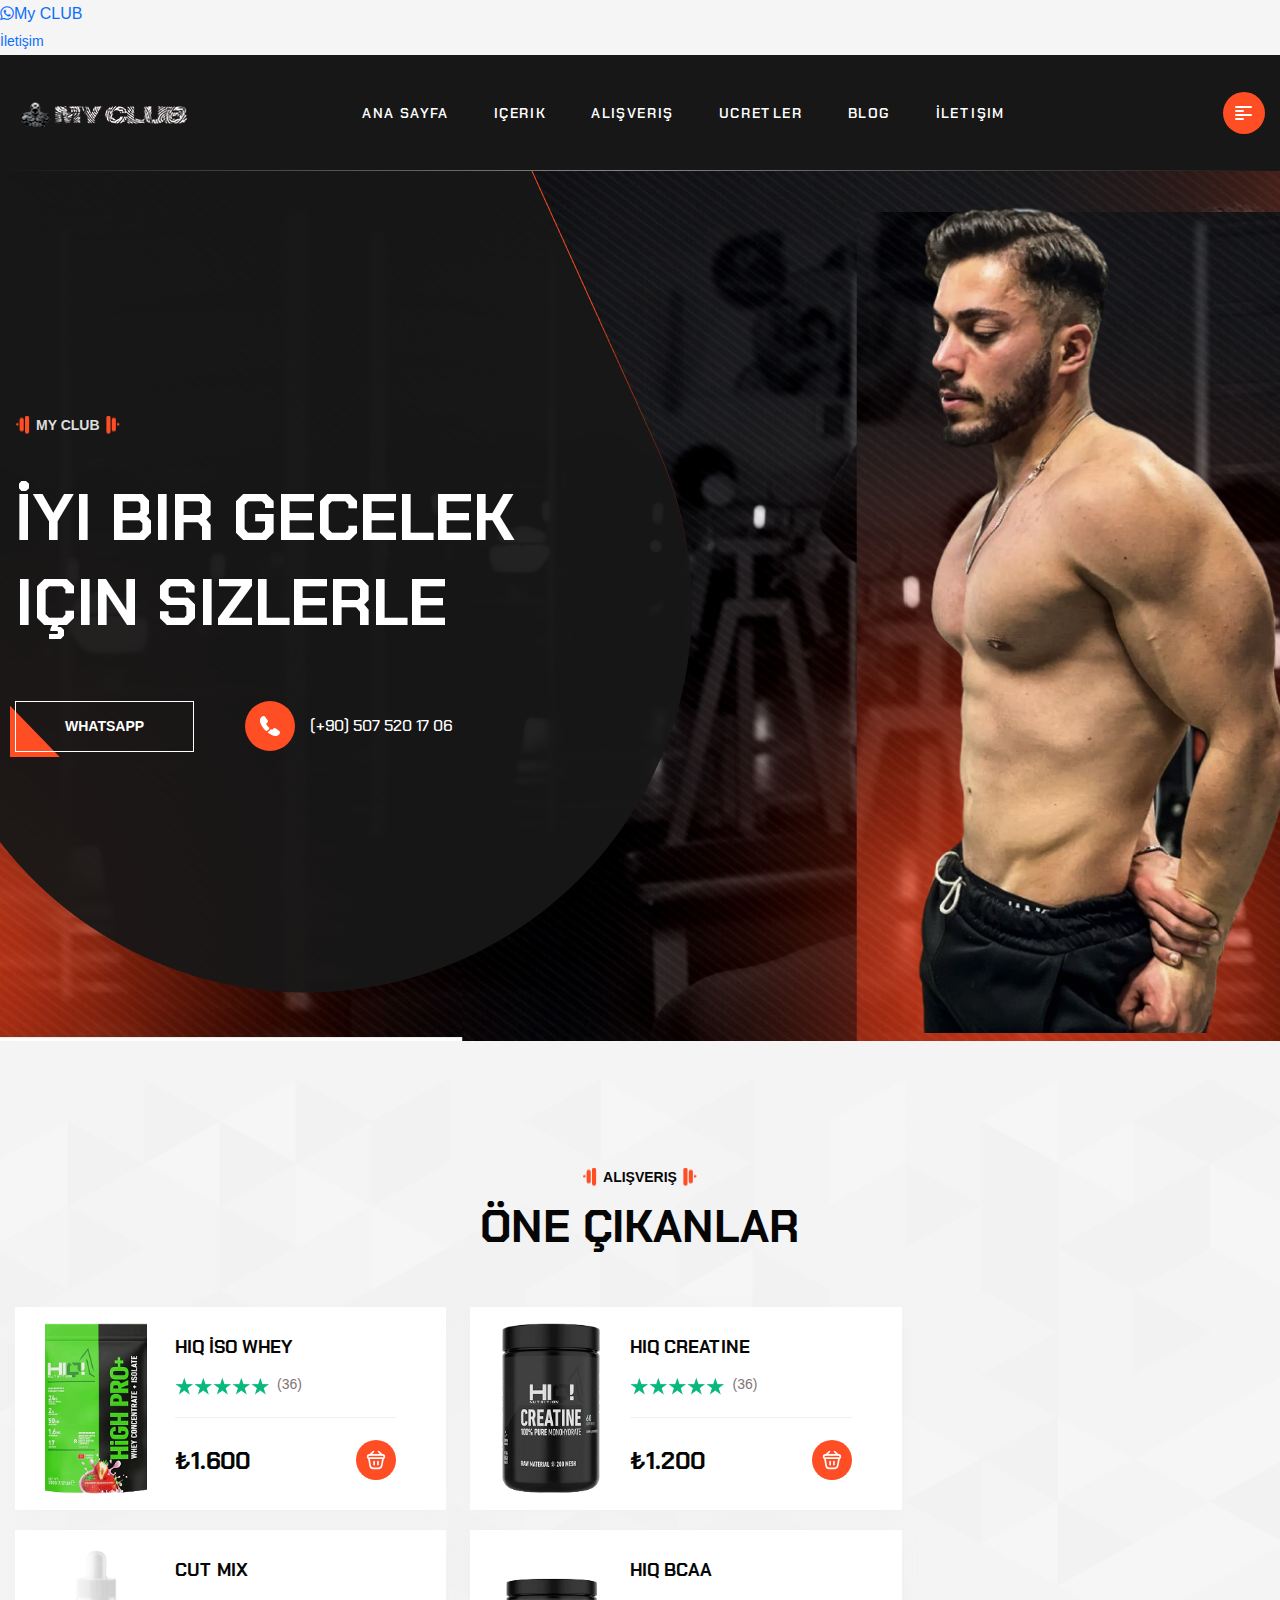
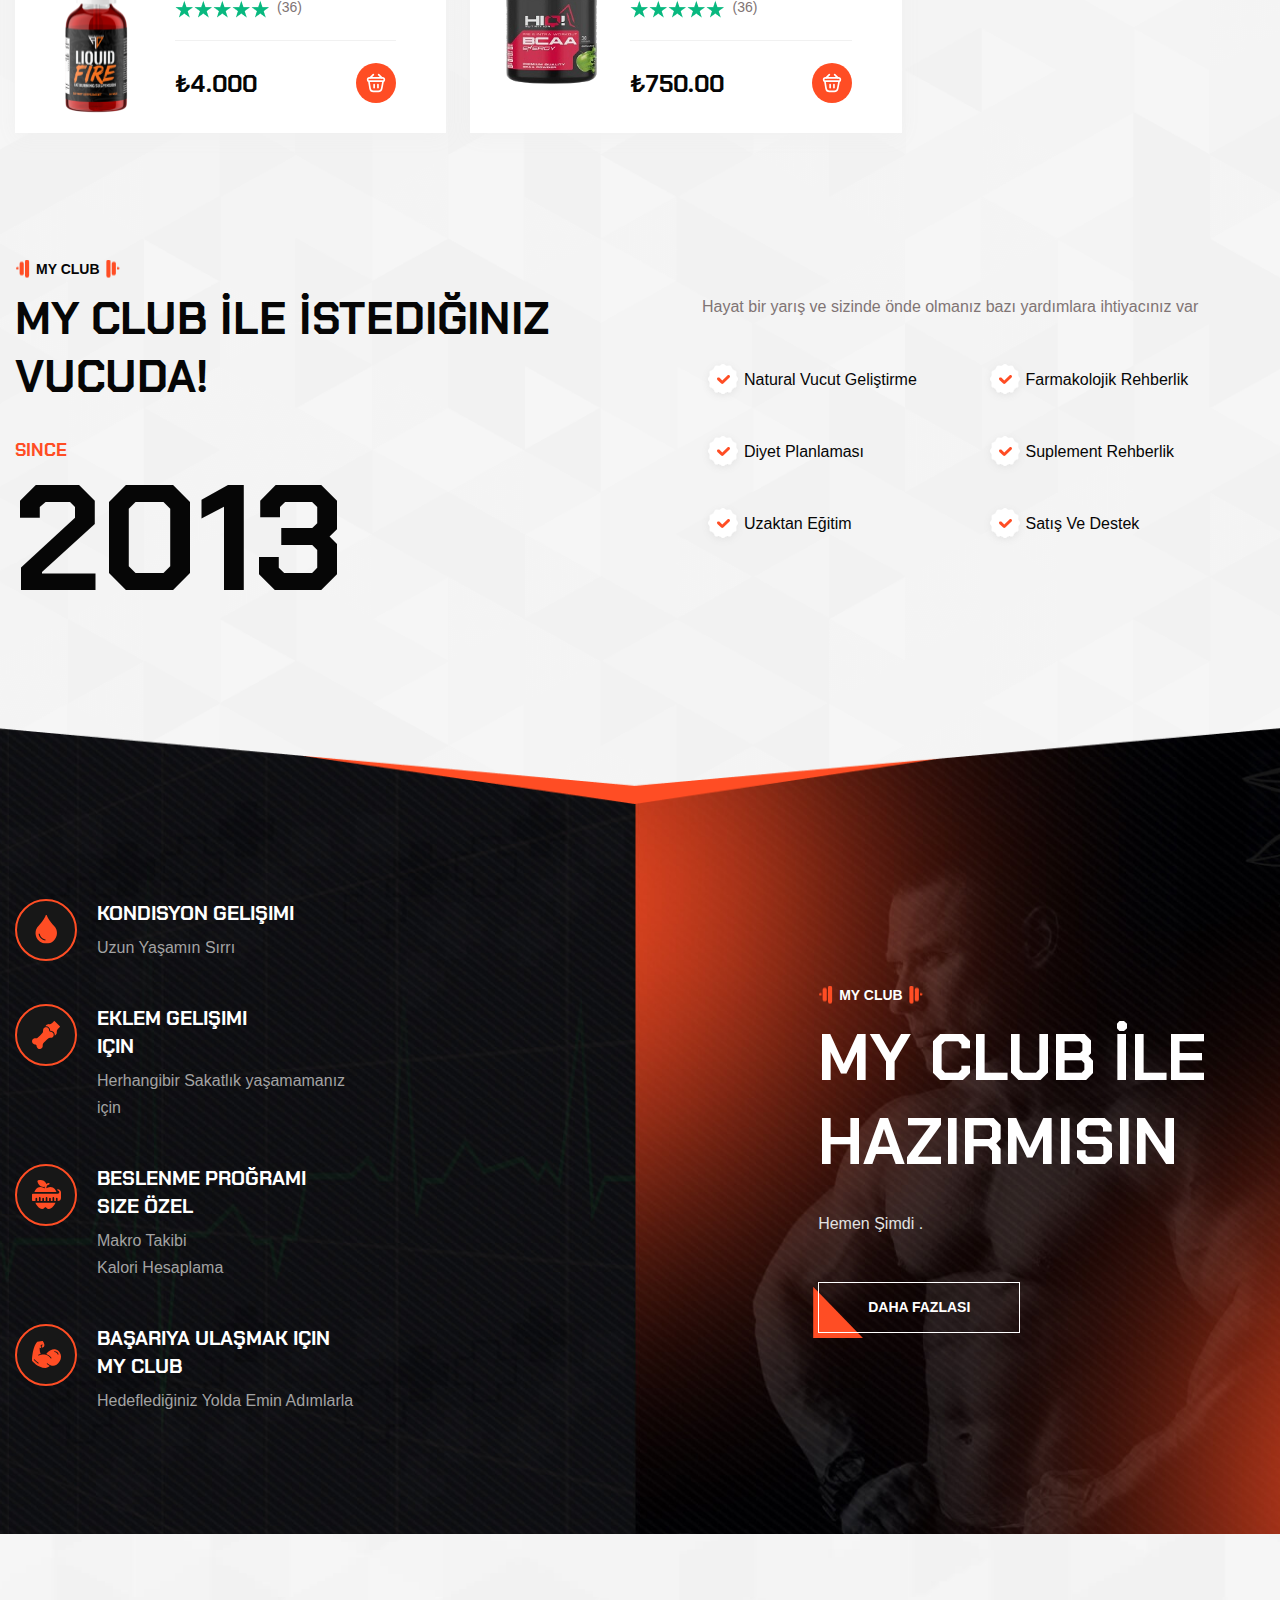
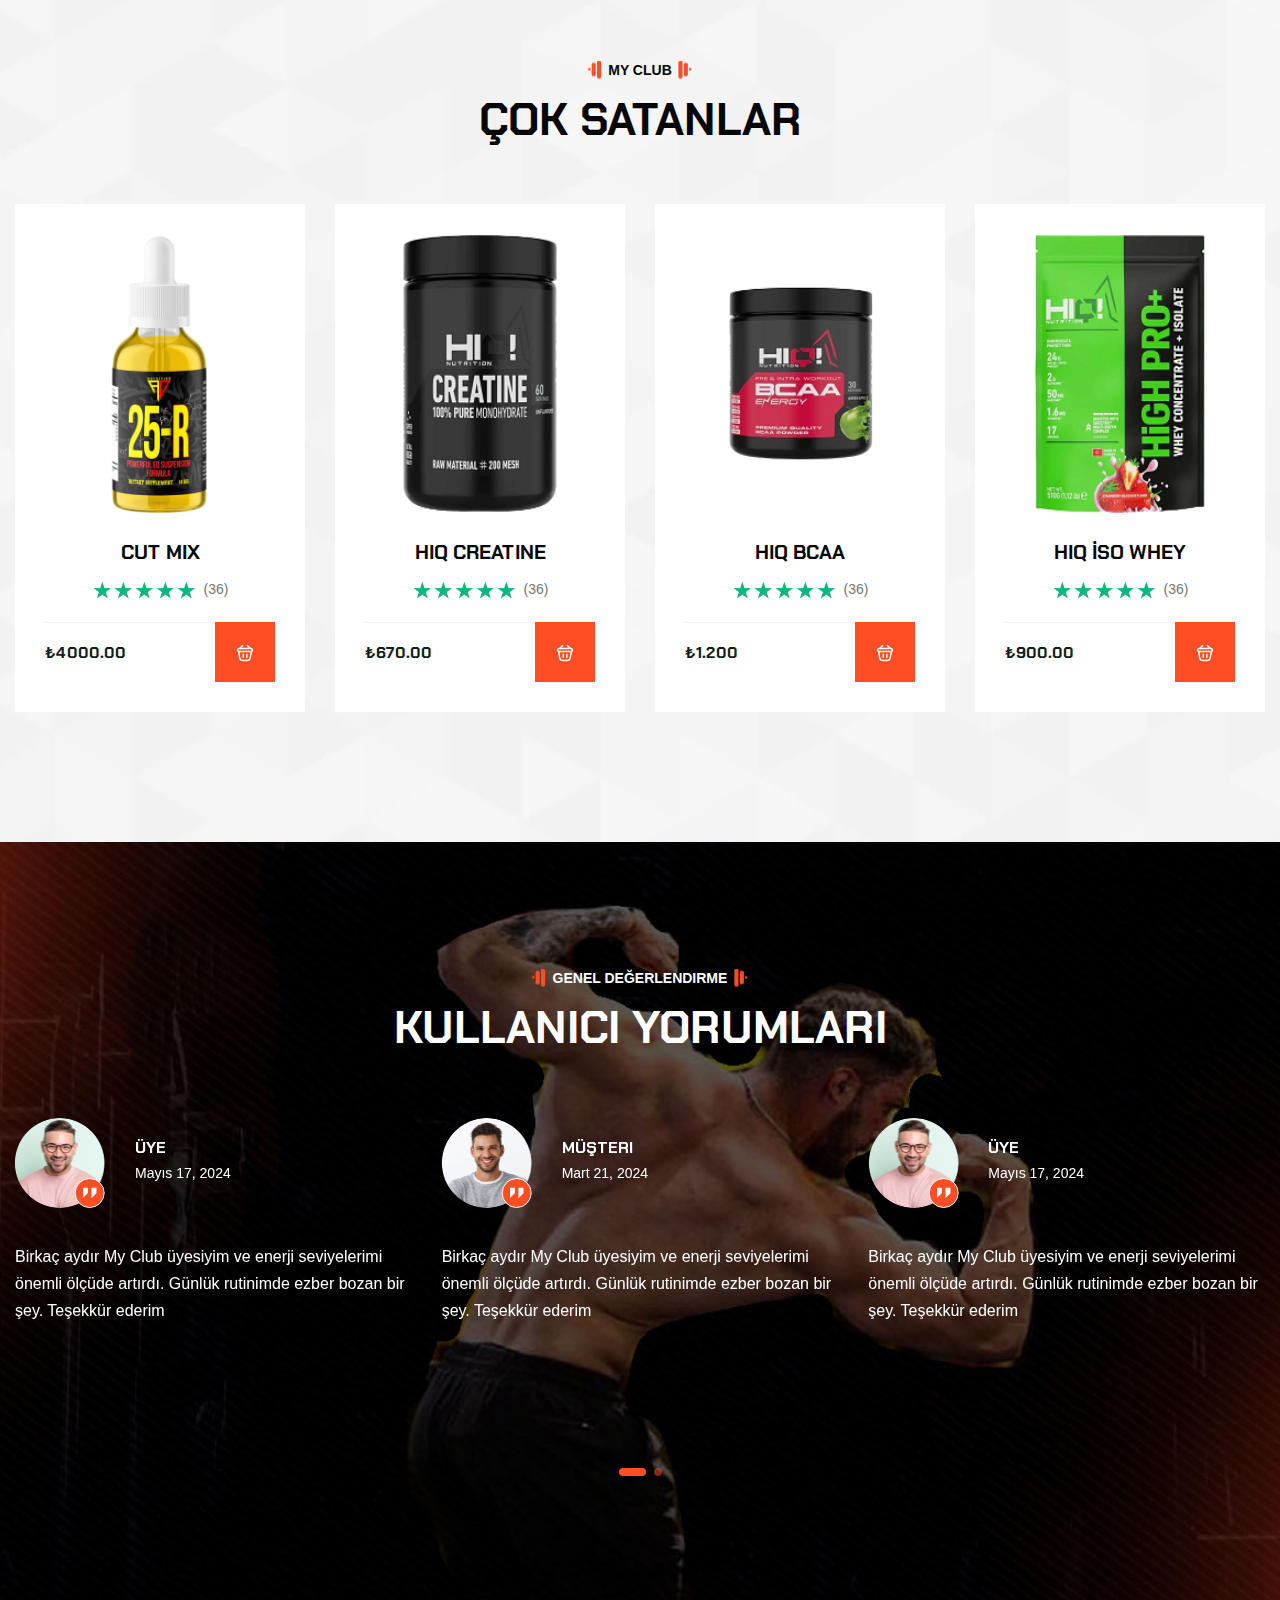
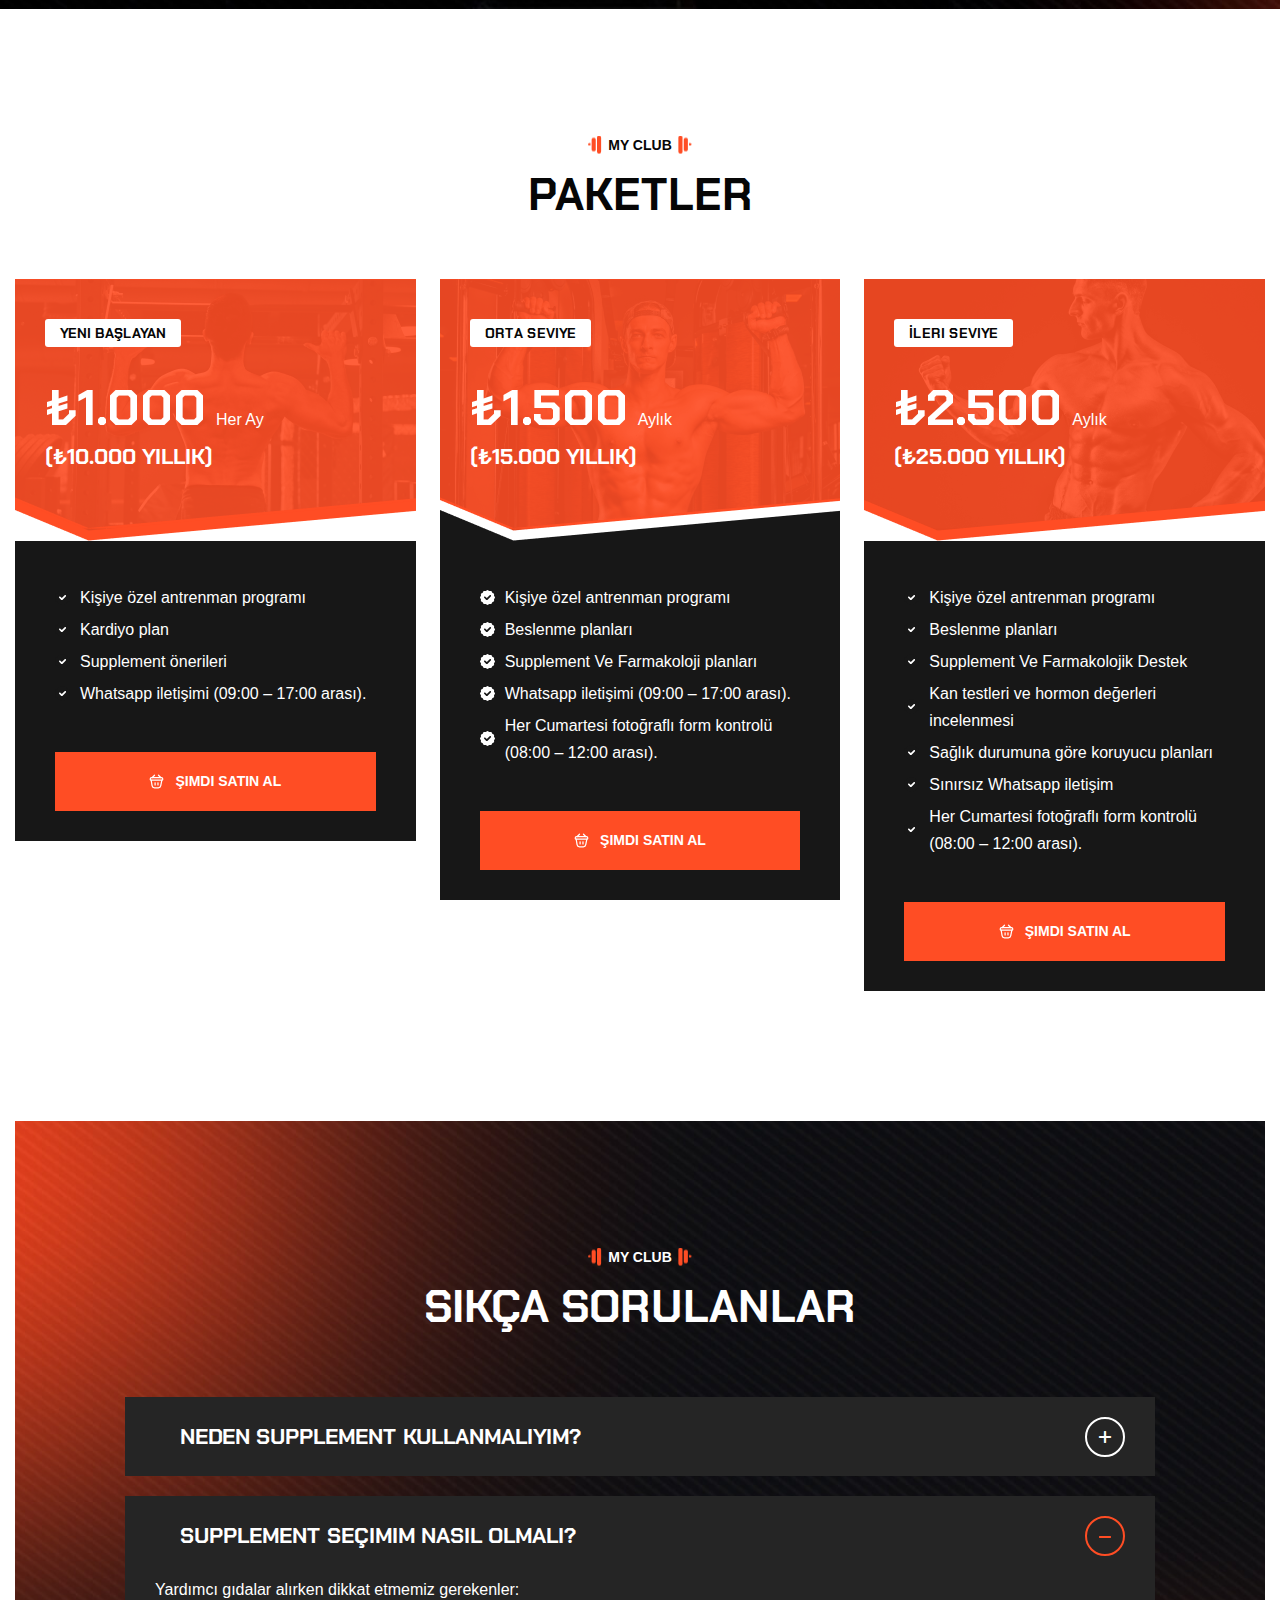
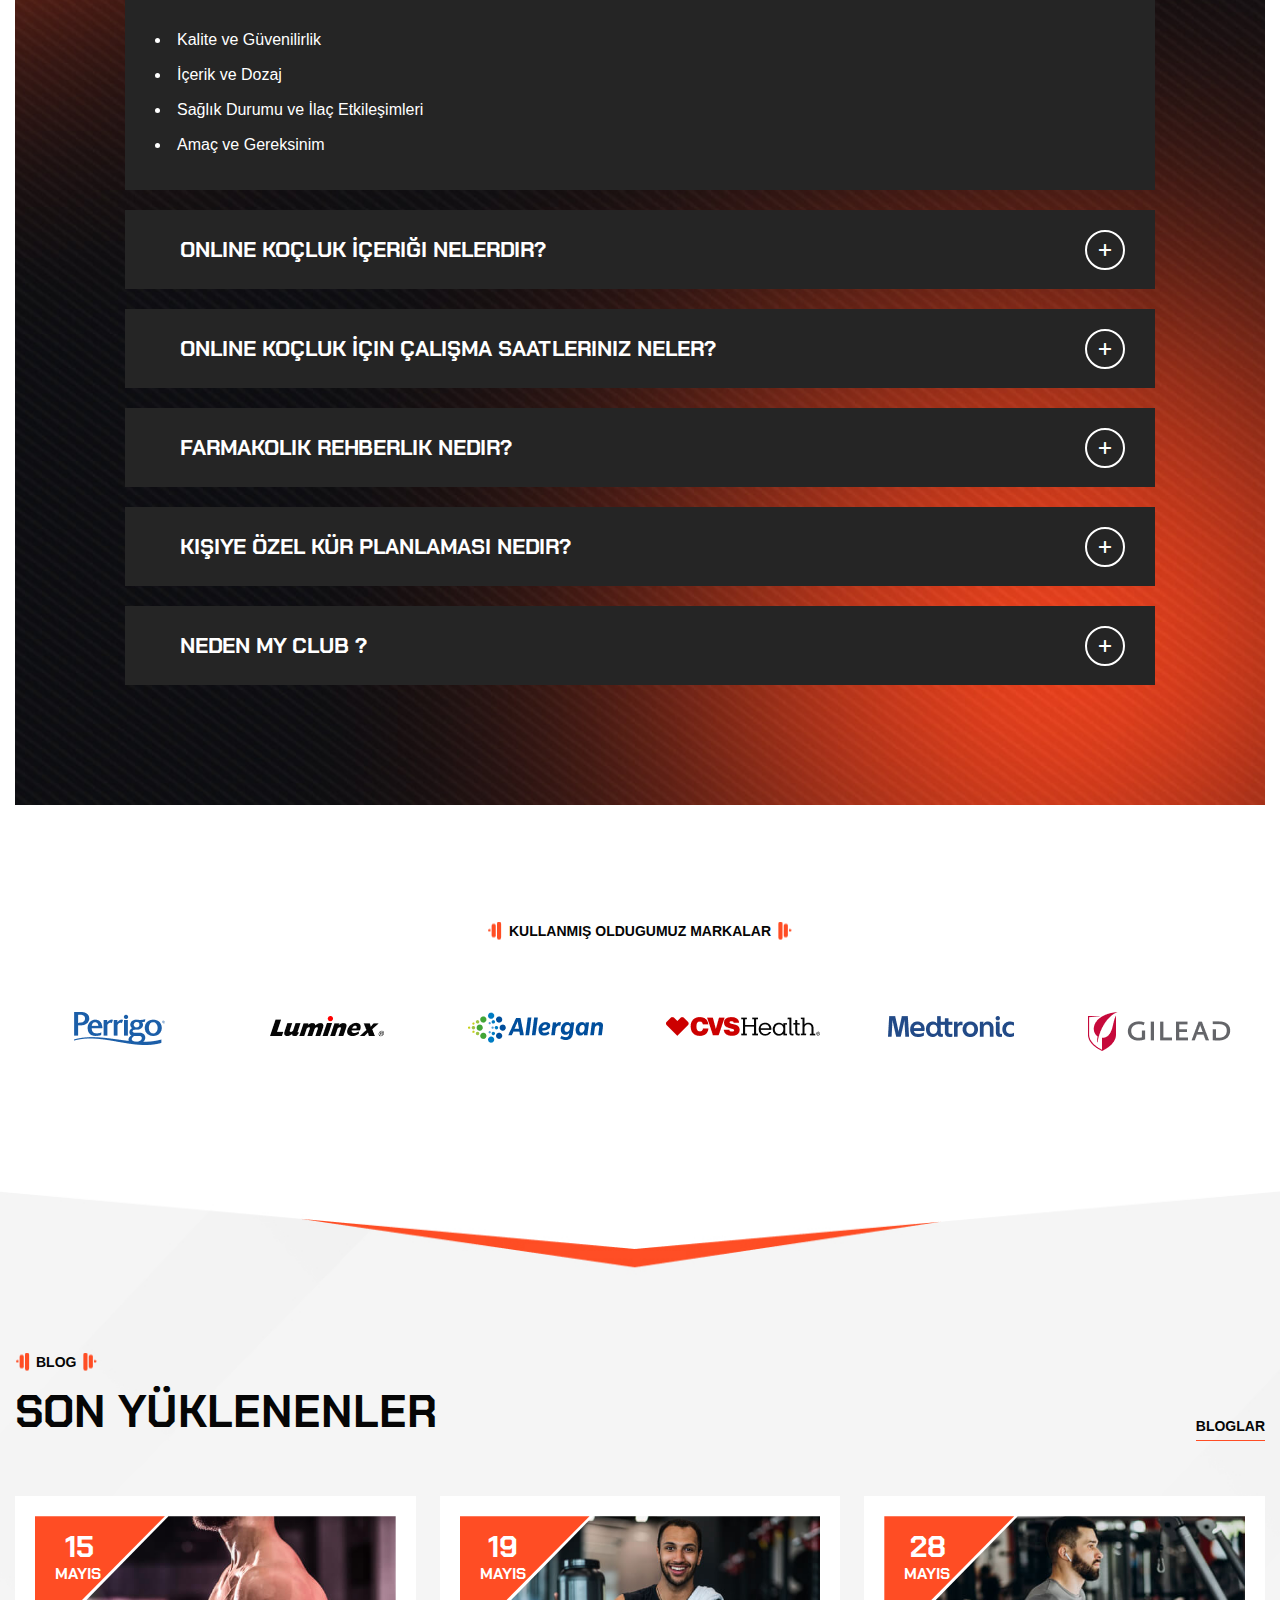
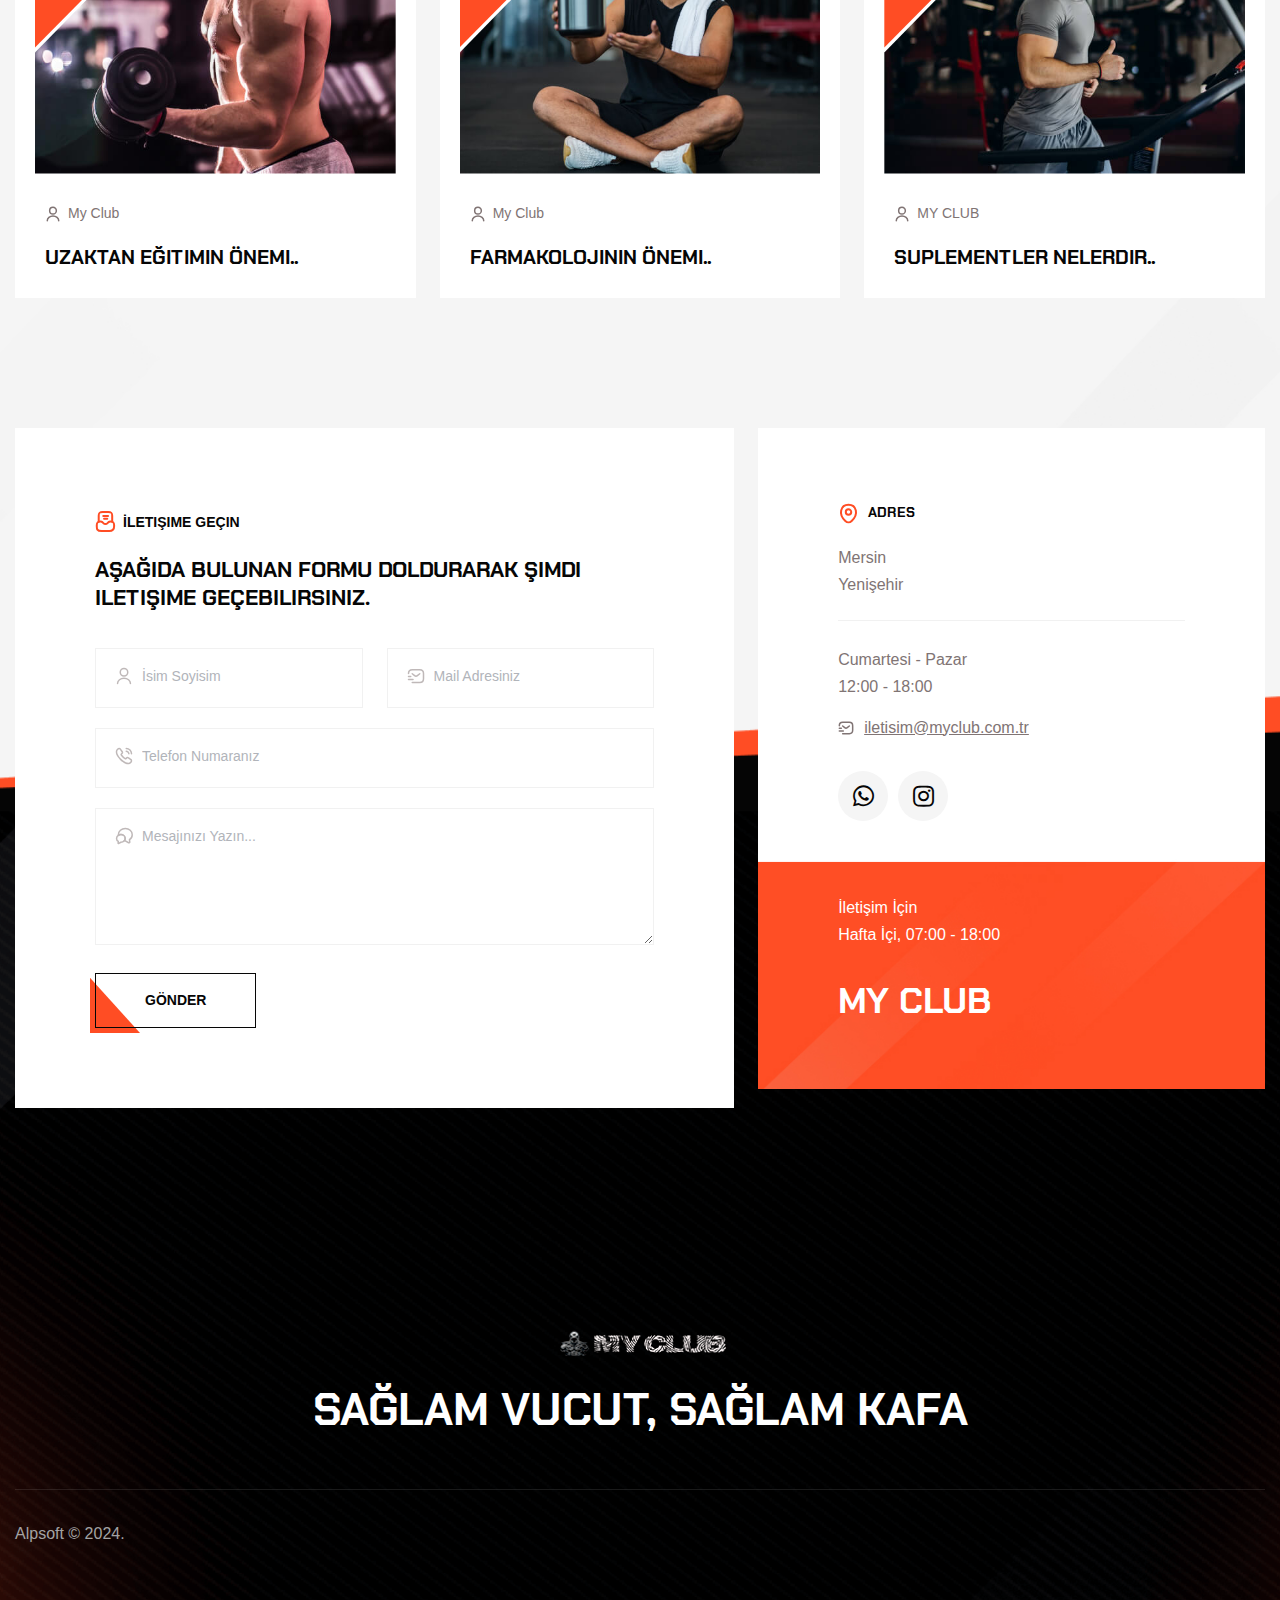
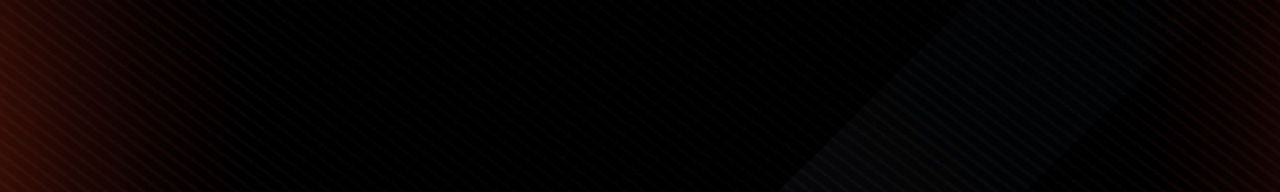
==== commit 6f8997ee: "Add files via upload" ====
--- a/index.html
+++ b/index.html
@@ -32,6 +32,20 @@
     </a>
 </div>
 <!-- backtotop - end -->
+<head>
+
+    <link href="https://cdnjs.cloudflare.com/ajax/libs/font-awesome/4.7.0/css/font-awesome.min.css" rel="stylesheet"><link rel="stylesheet" href="./style.css">
+    
+    </head>
+    <div class="whats-float">
+        <a href="https://wa.me/905075201706"
+           target="_blank">
+            <i class="fa fa-whatsapp"></i><span>My CLUB<br><small>İletişim</small></span>
+        </a>
+    </div>	
+        </a>
+    </div>
+    <head>
 
 <!-- preloader start -->
 <div id="xb-loadding" class="xb-loadding-container">
@@ -98,10 +112,6 @@
                                         <ul class="xb-menu-primary clearfix">
                                             <li class="menu-item menu-item-has-children active">
                                                 <a class="section-link" href="#home"><span>Anasayfa</span></a>
-                                                <ul class="sub-menu">
-                                                    <li class="active"><a href="index.html"><span>1</span></a></li>
-                                                    <li><a href="home-2.html"><span>2</span></a></li>
-                                                </ul>
                                             </li>
                                             <li class="menu-item"><a class="section-link" href="#features"><span>Hakkında</span></a></li>
                                             <li class="menu-item menu-item-has-children">
@@ -251,7 +261,7 @@
                             <span class="sub-title wow fadeInUp" data-wow-duration=".6s">MY Club</span>
                             <h1 class="title mb-25 wow fadeInUp" data-wow-delay="150ms" data-wow-duration=".6s">İyi bir gecelek için sizlerle</h1>
                             <div class="hero__action ul_li wow fadeInUp" data-wow-delay="300ms" data-wow-duration=".6s">
-                                <a class="thm-btn mr-45 mt-30" href="https://wa.me/905075201706">İletişime Geç</a>
+                                <a class="thm-btn mr-45 mt-30" href="https://wa.me/905075201706">Whatsapp</a>
                                 <div class="hero__cta ul_li mt-30">
                                     <button onclick="window.location.href='tel:+905075201706'" style="display: flex; align-items: center; border: none; background: none; cursor: pointer;">
     <span class="icon">
@@ -389,7 +399,6 @@
                         </div>
                         <div class="col-lg-4 pb-col-4">
                             <div class="popular-product__img mt-20">
-                                <img src="assets/img/bg/pp_img.jpg" alt="">
                             </div>
                         </div>
                     </div>
@@ -943,7 +952,7 @@
                         <div class="xb-blog">
                             <div class="xb-item--img">
                                <a href="blog-single.html"><img src="assets/img/blog/img_01.jpg" alt=""></a>
-                               <div class="xb-item--date">28 <br><span>sep</span></div>
+                               <div class="xb-item--date">15 <br><span>Mayıs</span></div>
                             </div>
                             <div class="xb-item--holder">
                                 <span class="xb-item--author"><img src="assets/img/icon/user.svg" alt="">My Club</span>
@@ -955,7 +964,7 @@
                         <div class="xb-blog">
                             <div class="xb-item--img">
                                <a href="blog-single.html"><img src="assets/img/blog/img_02.jpg" alt=""></a>
-                               <div class="xb-item--date">28 <br><span>sep</span></div>
+                               <div class="xb-item--date">19 <br><span>Mayıs</span></div>
                             </div>
                             <div class="xb-item--holder">
                                 <span class="xb-item--author"><img src="assets/img/icon/user.svg" alt="">My Club</span>
@@ -1037,12 +1046,12 @@
                                 </div>
                                 <div class="xb-item--open">
                                     <p>Cumartesi - Pazar <br>
-                                        12:00 - 18:00PM</p>
+                                        12:00 - 18:00</p>
                                     <a href="mailto:iletisim@myclub.com.tr"><img src="assets/img/icon/sms-tracking.svg" alt="">iletisim@myclub.com.tr</a>
                                 </div>
                                 <ul class="xb-item--social ul_li mt-30">
-                                    <li><a href="#!"><i class="fab fa-whatsapp"></i></a></li>
-                                    <li><a href="#!"><i class="fab fa-instagram"></i></a></li>
+                                    <li><a href="https://wa.me/905075201706"><i class="fab fa-whatsapp"></i></a></li>
+                                    <li><a href="https://www.instagram.com/1maliyldrm/"><i class="fab fa-instagram"></i></a></li>
                                 </ul>
                             </div>
                             <div class="xb-item--cta" data-background="assets/img/bg/cta_bg.jpg">
